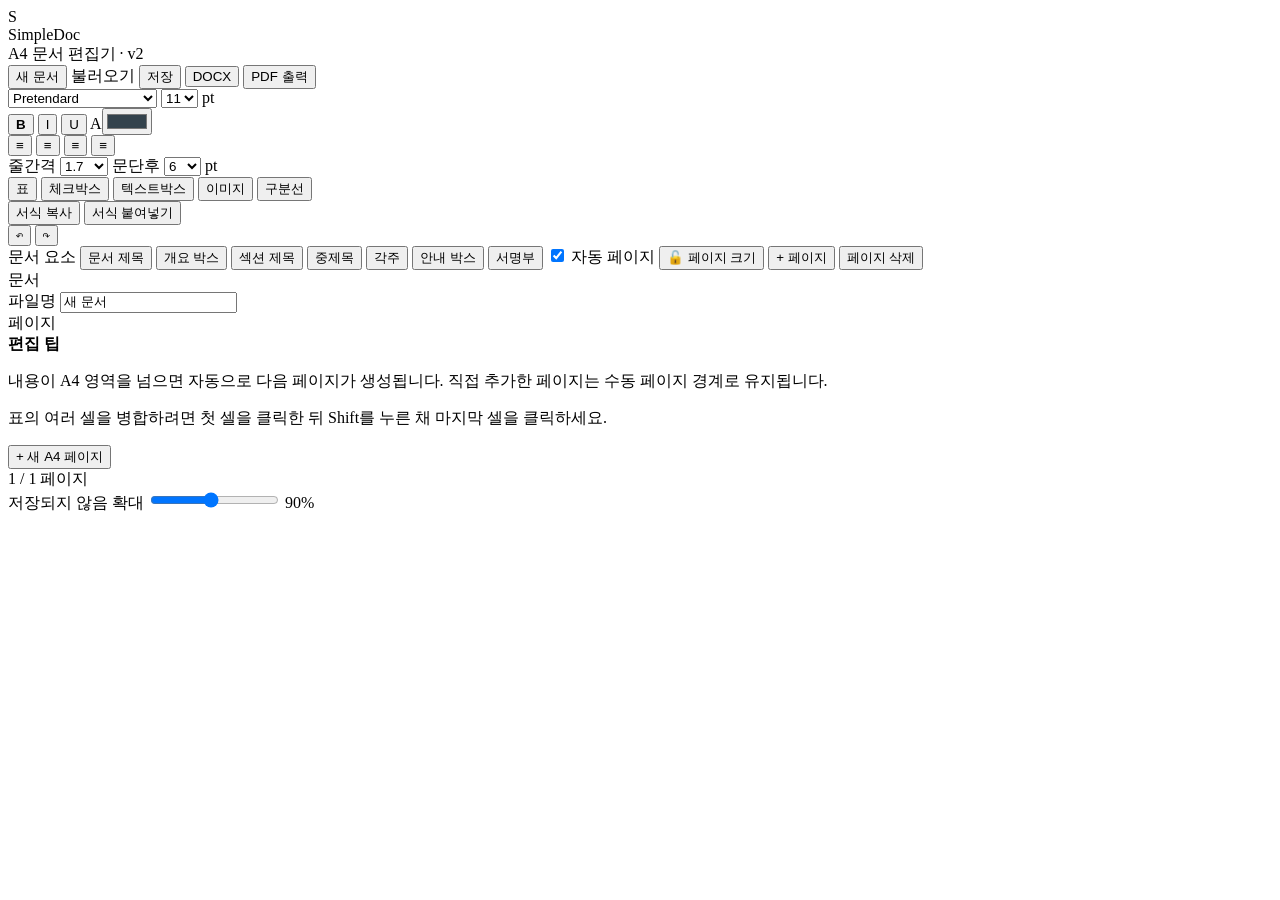
==== index.html @ 2d2e42c6 "Add files via upload" ====
<!DOCTYPE html>
<html lang="ko">
<head>
  <meta charset="UTF-8" />
  <meta name="viewport" content="width=device-width, initial-scale=1.0" />
  <meta name="theme-color" content="#eef4f7" />
  <title>SimpleDoc - A4 문서 편집기</title>
  <link rel="stylesheet" href="./css/editor.css" />
  <link rel="stylesheet" href="./css/document.css" />
  <link rel="stylesheet" href="./css/print.css" media="print" />
</head>
<body>
  <header class="app-header no-print">
    <div class="brand-block">
      <div class="brand-mark">S</div>
      <div>
        <div class="brand-title">SimpleDoc</div>
        <div class="brand-subtitle">A4 문서 편집기 · v2</div>
      </div>
    </div>
    <div class="header-actions">
      <button class="btn ghost" id="newDocBtn" type="button">새 문서</button>
      <label class="btn ghost file-label" for="loadFileInput">불러오기</label>
      <input id="loadFileInput" type="file" accept=".ykdoc,.json,.html,.htm" hidden />
      <button class="btn primary" id="saveBtn" type="button">저장</button>
      <button class="btn docx" id="docxBtn" type="button">DOCX</button>
      <button class="btn strong" id="printBtn" type="button">PDF 출력</button>
    </div>
  </header>

  <div class="toolbar-wrap no-print">
    <div class="toolbar" aria-label="문서 편집 도구">
      <div class="tool-group wide">
        <select id="fontFamily" class="control select" title="글꼴">
          <option value="Pretendard, 'Noto Sans KR', 'Apple SD Gothic Neo', 'Malgun Gothic', sans-serif">Pretendard</option>
          <option value="'Noto Sans KR', 'Apple SD Gothic Neo', 'Malgun Gothic', sans-serif">Noto Sans KR</option>
          <option value="'Apple SD Gothic Neo', 'Malgun Gothic', sans-serif">Apple SD Gothic Neo</option>
          <option value="'Malgun Gothic', sans-serif">맑은 고딕</option>
          <option value="Batang, serif">바탕</option>
          <option value="Gulim, sans-serif">굴림</option>
          <option value="Dotum, sans-serif">돋움</option>
          <option value="Arial, sans-serif">Arial</option>
          <option value="'Times New Roman', serif">Times New Roman</option>
        </select>
        <select id="fontSize" class="control size-select" title="글자 크기">
          <option>9</option><option>10</option><option selected>11</option><option>12</option>
          <option>13</option><option>14</option><option>15</option><option>16</option>
          <option>18</option><option>20</option><option>22</option><option>24</option>
          <option>28</option><option>32</option><option>36</option><option>40</option>
        </select>
        <span class="unit">pt</span>
      </div>

      <div class="tool-divider"></div>

      <div class="tool-group">
        <button class="tool-btn" id="boldBtn" type="button" title="굵게"><strong>B</strong></button>
        <button class="tool-btn italic" id="italicBtn" type="button" title="기울임">I</button>
        <button class="tool-btn underline" id="underlineBtn" type="button" title="밑줄">U</button>
        <label class="color-tool" title="글자색"><span>A</span><input id="textColor" type="color" value="#34434d" /></label>
      </div>

      <div class="tool-divider"></div>

      <div class="tool-group">
        <button class="tool-btn align" data-align="left" type="button" title="왼쪽 정렬">≡</button>
        <button class="tool-btn align center-icon" data-align="center" type="button" title="가운데 정렬">≡</button>
        <button class="tool-btn align right-icon" data-align="right" type="button" title="오른쪽 정렬">≡</button>
        <button class="tool-btn align justify-icon" data-align="justify" type="button" title="양쪽 정렬">≡</button>
      </div>

      <div class="tool-divider"></div>

      <div class="tool-group paragraph-tools">
        <label class="mini-control-label">줄간격
          <select id="lineHeight" class="control mini-select" title="줄간격">
            <option value="1">1.0</option><option value="1.15">1.15</option><option value="1.3">1.3</option>
            <option value="1.5">1.5</option><option value="1.7" selected>1.7</option><option value="1.85">1.85</option><option value="2">2.0</option>
          </select>
        </label>
        <label class="mini-control-label">문단후
          <select id="paragraphSpacing" class="control mini-select" title="문단 뒤 간격">
            <option value="0">0</option><option value="3">3</option><option value="6" selected>6</option>
            <option value="9">9</option><option value="12">12</option><option value="18">18</option><option value="24">24</option>
          </select>
          <span class="unit">pt</span>
        </label>
      </div>

      <div class="tool-divider"></div>

      <div class="tool-group insert-group">
        <button class="btn compact" id="insertTableBtn" type="button">표</button>
        <button class="btn compact" id="insertCheckboxBtn" type="button">체크박스</button>
        <button class="btn compact" id="insertTextboxBtn" type="button">텍스트박스</button>
        <button class="btn compact" id="insertImageBtn" type="button">이미지</button>
        <input id="imageFileInput" type="file" accept="image/*" hidden />
        <button class="btn compact" id="insertDividerBtn" type="button">구분선</button>
      </div>
<div class="tool-group">
    <button
        class="btn compact"
        id="formatCopyBtn"
        type="button"
        title="서식 복사 (Alt+C)"
    >
        서식 복사
    </button>

    <button
        class="btn compact"
        id="formatPasteBtn"
        type="button"
        title="서식 붙여넣기 (Alt+V)"
    >
        서식 붙여넣기
    </button>
</div>

      <div class="tool-divider"></div>

      <div class="tool-group">
        <button class="tool-btn" id="undoBtn" type="button" title="실행 취소">↶</button>
        <button class="tool-btn" id="redoBtn" type="button" title="다시 실행">↷</button>
      </div>
    </div>

    <div class="template-bar">
      <span class="template-label">문서 요소</span>
      <button class="chip" data-block="title" type="button">문서 제목</button>
      <button class="chip" data-block="intro" type="button">개요 박스</button>
      <button class="chip" data-block="section" type="button">섹션 제목</button>
      <button class="chip" data-block="subtitle" type="button">중제목</button>
      <button class="chip" data-block="note" type="button">각주</button>
      <button class="chip" data-block="callout" type="button">안내 박스</button>
      <button class="chip" data-block="signature" type="button">서명부</button>
      <span class="template-spacer"></span>
      <label class="auto-page-toggle"><input id="autoPaginateToggle" type="checkbox" checked> 자동 페이지</label>
<button
    class="chip page-lock-btn"
    id="pageSizeLockBtn"
    type="button"
    aria-pressed="false"
    title="화면의 페이지 크기를 A4로 고정"
>
    🔓 페이지 크기
</button>
      <button class="chip page-action" id="addPageBtn" type="button">+ 페이지</button>
      <button class="chip page-action danger" id="deletePageBtn" type="button">페이지 삭제</button>
    </div>

    <div class="context-bar" id="tableTools" hidden>
      <span class="context-title">표 도구</span>
      <span class="context-info" id="tableSelectionCount">1셀 선택</span>
      <button class="chip" id="rowAboveBtn" type="button">행 위 추가</button>
      <button class="chip" id="rowBelowBtn" type="button">행 아래 추가</button>
      <button class="chip danger-soft" id="deleteRowBtn" type="button">행 삭제</button>
      <span class="context-sep"></span>
      <button class="chip" id="colLeftBtn" type="button">열 왼쪽 추가</button>
      <button class="chip" id="colRightBtn" type="button">열 오른쪽 추가</button>
      <button class="chip danger-soft" id="deleteColBtn" type="button">열 삭제</button>
      <span class="context-sep"></span>
      <button class="chip emphasis" id="mergeCellsBtn" type="button">셀 병합</button>
      <button class="chip" id="splitCellBtn" type="button">셀 나누기</button>
      <span class="context-hint">여러 셀: 첫 셀 클릭 후 Shift+클릭</span>
    </div>

    <div class="context-bar" id="imageTools" hidden>
      <span class="context-title">이미지 도구</span>
      <label class="mini-control-label">너비
        <select id="imageWidth" class="control mini-select">
          <option value="25">25%</option><option value="50">50%</option><option value="75" selected>75%</option><option value="100">100%</option>
        </select>
      </label>
      <button class="chip danger-soft" id="deleteImageBtn" type="button">이미지 삭제</button>
    </div>
  </div>

  <main class="workspace">
    <aside class="side-panel no-print">
      <div class="panel-title">문서</div>
      <label class="field-label" for="docTitle">파일명</label>
      <input id="docTitle" class="side-input" value="새 문서" />

      <div class="panel-divider"></div>
      <div class="panel-title small">페이지</div>
      <div id="pageList" class="page-list"></div>

      <div class="panel-divider"></div>
      <div class="panel-help">
        <strong>편집 팁</strong>
        <p>내용이 A4 영역을 넘으면 자동으로 다음 페이지가 생성됩니다. 직접 추가한 페이지는 수동 페이지 경계로 유지됩니다.</p>
        <p>표의 여러 셀을 병합하려면 첫 셀을 클릭한 뒤 Shift를 누른 채 마지막 셀을 클릭하세요.</p>
      </div>
    </aside>

    <section class="canvas-area" id="canvasArea">
      <div id="documentRoot" class="document-root"></div>
      <button class="floating-add-page no-print" id="floatingAddPage" type="button">+ 새 A4 페이지</button>
    </section>
  </main>

  <footer class="statusbar no-print">
    <div><span id="pageStatus">1 / 1 페이지</span></div>
    <div class="status-actions">
      <span id="saveStatus">저장되지 않음</span>
      <label class="zoom-label">확대
        <input id="zoomRange" type="range" min="55" max="130" step="5" value="90" />
        <span id="zoomValue">90%</span>
      </label>
    </div>
  </footer>

  <dialog id="tableDialog" class="dialog">
    <form method="dialog" id="tableForm">
      <div class="dialog-title">표 삽입</div>
      <div class="dialog-grid">
        <label>행 수<input id="tableRows" type="number" min="1" max="30" value="4" /></label>
        <label>열 수<input id="tableCols" type="number" min="1" max="12" value="3" /></label>
      </div>
      <label class="dialog-check"><input id="headerRow" type="checkbox" checked /> 첫 행을 제목행으로 사용</label>
      <div class="dialog-actions">
        <button class="btn ghost" value="cancel" type="button" id="cancelTableBtn">취소</button>
        <button class="btn primary" value="default" type="submit">삽입</button>
      </div>
    </form>
  </dialog>

  <script src="./js/editor.js"></script>
  <script src="./js/selection.js"></script>
  <script src="./js/format.js"></script>
  <script src="./js/table.js"></script>
  <script src="./js/textbox.js"></script>
  <script src="./js/image.js"></script>
  <script src="./js/pagination.js"></script>
  <script src="./js/storage.js"></script>
  <script src="./js/docx-export.js"></script>
  <script src="./js/print.js"></script>
  <script src="./js/app.js"></script>
</body>
</html>
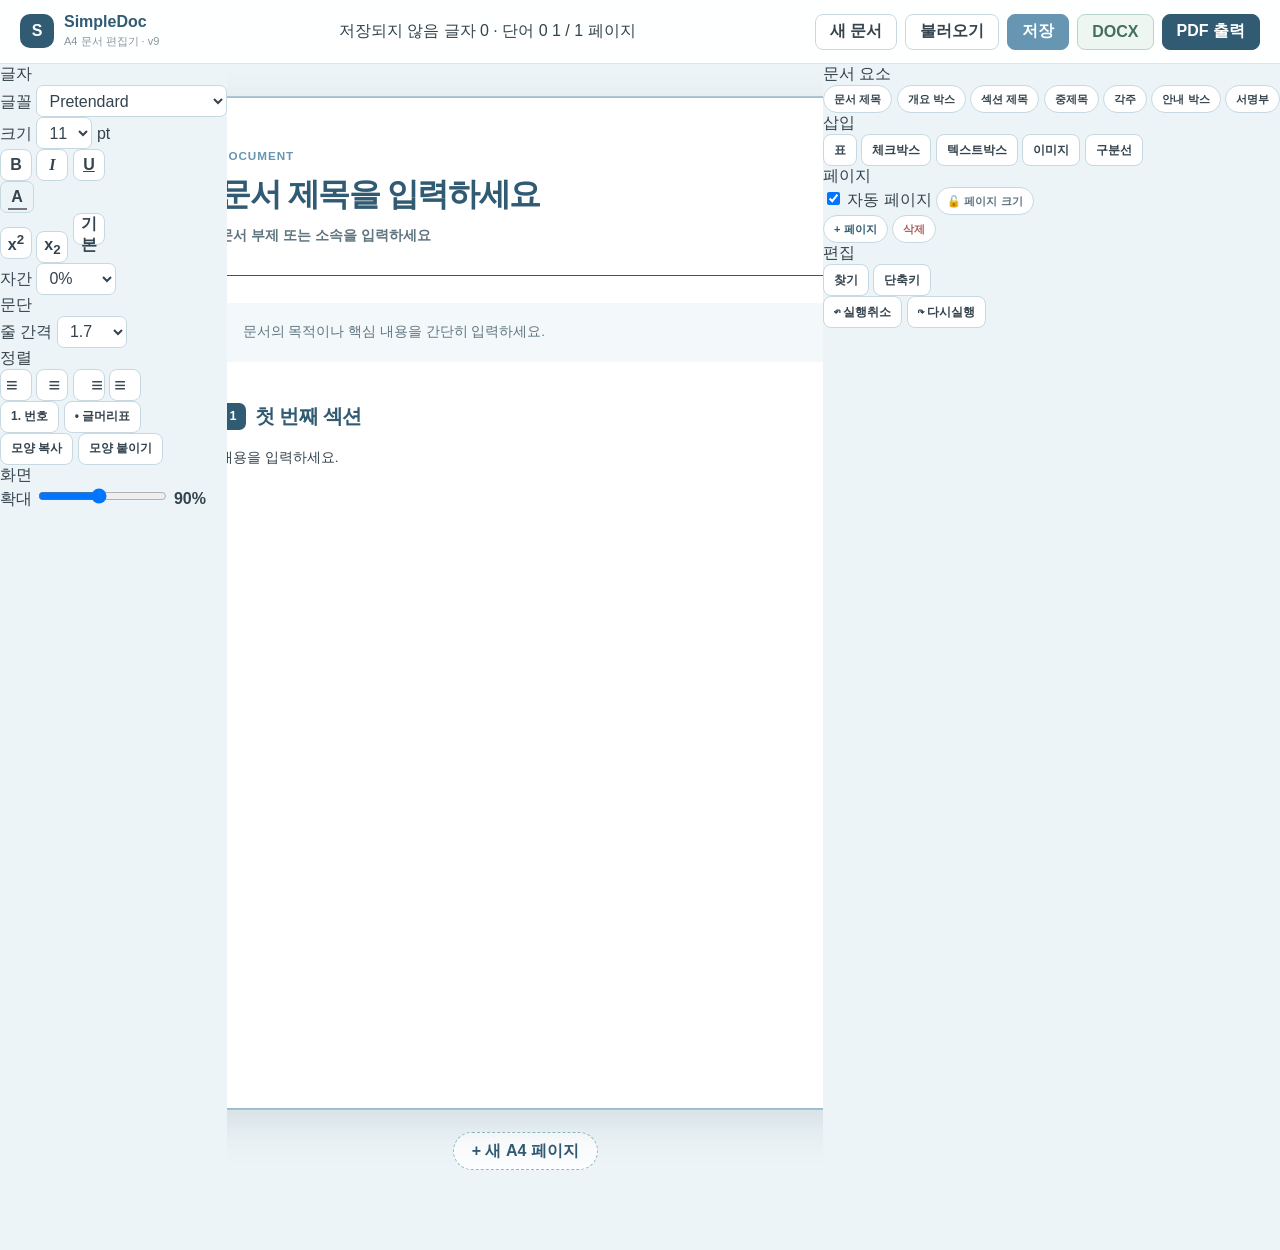
==== commit d816a28c: "Add files via upload" ====
--- a/index.html
+++ b/index.html
@@ -9,226 +9,953 @@
   <link rel="stylesheet" href="./css/document.css" />
   <link rel="stylesheet" href="./css/print.css" media="print" />
 </head>
+
 <body>
+
+  <!-- =====================================================
+       TOP HEADER
+       파일 작업만 상단에 유지
+  ====================================================== -->
   <header class="app-header no-print">
+
     <div class="brand-block">
       <div class="brand-mark">S</div>
+
       <div>
         <div class="brand-title">SimpleDoc</div>
-        <div class="brand-subtitle">A4 문서 편집기 · v2</div>
+        <div class="brand-subtitle">A4 문서 편집기 · v9</div>
       </div>
     </div>
+
+
+    <div class="header-status">
+      <span id="saveStatus">저장되지 않음</span>
+      <span id="docStats">글자 0 · 단어 0</span>
+      <span class="header-page-status" id="pageStatus">1 / 1 페이지</span>
+    </div>
+
+
     <div class="header-actions">
-      <button class="btn ghost" id="newDocBtn" type="button">새 문서</button>
-      <label class="btn ghost file-label" for="loadFileInput">불러오기</label>
-      <input id="loadFileInput" type="file" accept=".ykdoc,.json,.html,.htm" hidden />
-      <button class="btn primary" id="saveBtn" type="button">저장</button>
-      <button class="btn docx" id="docxBtn" type="button">DOCX</button>
-      <button class="btn strong" id="printBtn" type="button">PDF 출력</button>
+
+      <button
+        class="btn ghost"
+        id="newDocBtn"
+        type="button"
+      >
+        새 문서
+      </button>
+
+
+      <label
+        class="btn ghost file-label"
+        for="loadFileInput"
+      >
+        불러오기
+      </label>
+
+
+      <input
+        id="loadFileInput"
+        type="file"
+        accept=".ykdoc,.json,.html,.htm"
+        hidden
+      />
+
+
+      <button
+        class="btn primary"
+        id="saveBtn"
+        type="button"
+      >
+        저장
+      </button>
+
+
+      <button
+        class="btn docx"
+        id="docxBtn"
+        type="button"
+      >
+        DOCX
+      </button>
+
+
+      <button
+        class="btn strong"
+        id="printBtn"
+        type="button"
+      >
+        PDF 출력
+      </button>
+
     </div>
+
   </header>
 
-  <div class="toolbar-wrap no-print">
-    <div class="toolbar" aria-label="문서 편집 도구">
-      <div class="tool-group wide">
-        <select id="fontFamily" class="control select" title="글꼴">
-          <option value="Pretendard, 'Noto Sans KR', 'Apple SD Gothic Neo', 'Malgun Gothic', sans-serif">Pretendard</option>
-          <option value="'Noto Sans KR', 'Apple SD Gothic Neo', 'Malgun Gothic', sans-serif">Noto Sans KR</option>
-          <option value="'Apple SD Gothic Neo', 'Malgun Gothic', sans-serif">Apple SD Gothic Neo</option>
-          <option value="'Malgun Gothic', sans-serif">맑은 고딕</option>
-          <option value="Batang, serif">바탕</option>
-          <option value="Gulim, sans-serif">굴림</option>
-          <option value="Dotum, sans-serif">돋움</option>
-          <option value="Arial, sans-serif">Arial</option>
-          <option value="'Times New Roman', serif">Times New Roman</option>
-        </select>
-        <select id="fontSize" class="control size-select" title="글자 크기">
-          <option>9</option><option>10</option><option selected>11</option><option>12</option>
-          <option>13</option><option>14</option><option>15</option><option>16</option>
-          <option>18</option><option>20</option><option>22</option><option>24</option>
-          <option>28</option><option>32</option><option>36</option><option>40</option>
-        </select>
-        <span class="unit">pt</span>
-      </div>
-
-      <div class="tool-divider"></div>
-
-      <div class="tool-group">
-        <button class="tool-btn" id="boldBtn" type="button" title="굵게"><strong>B</strong></button>
-        <button class="tool-btn italic" id="italicBtn" type="button" title="기울임">I</button>
-        <button class="tool-btn underline" id="underlineBtn" type="button" title="밑줄">U</button>
-        <label class="color-tool" title="글자색"><span>A</span><input id="textColor" type="color" value="#34434d" /></label>
-      </div>
-
-      <div class="tool-divider"></div>
-
-      <div class="tool-group">
-        <button class="tool-btn align" data-align="left" type="button" title="왼쪽 정렬">≡</button>
-        <button class="tool-btn align center-icon" data-align="center" type="button" title="가운데 정렬">≡</button>
-        <button class="tool-btn align right-icon" data-align="right" type="button" title="오른쪽 정렬">≡</button>
-        <button class="tool-btn align justify-icon" data-align="justify" type="button" title="양쪽 정렬">≡</button>
-      </div>
-
-      <div class="tool-divider"></div>
-
-      <div class="tool-group paragraph-tools">
-        <label class="mini-control-label">줄간격
-          <select id="lineHeight" class="control mini-select" title="줄간격">
-            <option value="1">1.0</option><option value="1.15">1.15</option><option value="1.3">1.3</option>
-            <option value="1.5">1.5</option><option value="1.7" selected>1.7</option><option value="1.85">1.85</option><option value="2">2.0</option>
+
+  <!-- 파일명 UI는 제거하되 기존 저장 로직 호환을 위해 숨김 -->
+  <input
+    id="docTitle"
+    type="hidden"
+    value="새 문서"
+  />
+
+
+  <!-- =====================================================
+       WORKSPACE
+  ====================================================== -->
+  <main class="workspace">
+
+    <!-- ===================================================
+         LEFT DASHBOARD
+         문자 / 문단 관련 도구
+    ==================================================== -->
+    <aside class="dashboard dashboard-left no-print">
+
+      <section class="dashboard-section">
+
+        <div class="dashboard-heading">
+          글자
+        </div>
+
+
+        <label class="dashboard-field">
+          <span>글꼴</span>
+
+          <select
+            id="fontFamily"
+            class="control dashboard-select selection-preserving"
+            title="글꼴"
+          >
+            <option value="Pretendard, 'Noto Sans KR', 'Apple SD Gothic Neo', 'Malgun Gothic', sans-serif">Pretendard</option>
+            <option value="'Noto Sans KR', 'Apple SD Gothic Neo', 'Malgun Gothic', sans-serif">Noto Sans KR</option>
+            <option value="'Apple SD Gothic Neo', 'Malgun Gothic', sans-serif">Apple SD Gothic Neo</option>
+            <option value="'Malgun Gothic', sans-serif">맑은 고딕</option>
+            <option value="Batang, serif">바탕</option>
+            <option value="Gulim, sans-serif">굴림</option>
+            <option value="Dotum, sans-serif">돋움</option>
+            <option value="Arial, sans-serif">Arial</option>
+            <option value="'Times New Roman', serif">Times New Roman</option>
           </select>
         </label>
-        <label class="mini-control-label">문단후
-          <select id="paragraphSpacing" class="control mini-select" title="문단 뒤 간격">
-            <option value="0">0</option><option value="3">3</option><option value="6" selected>6</option>
-            <option value="9">9</option><option value="12">12</option><option value="18">18</option><option value="24">24</option>
+
+
+        <div class="dashboard-row">
+
+          <label class="dashboard-field grow">
+            <span>크기</span>
+
+            <select
+              id="fontSize"
+              class="control selection-preserving"
+              title="글자 크기"
+            >
+              <option>9</option>
+              <option>10</option>
+              <option selected>11</option>
+              <option>12</option>
+              <option>13</option>
+              <option>14</option>
+              <option>15</option>
+              <option>16</option>
+              <option>18</option>
+              <option>20</option>
+              <option>22</option>
+              <option>24</option>
+              <option>28</option>
+              <option>32</option>
+              <option>36</option>
+              <option>40</option>
+            </select>
+          </label>
+
+
+          <span class="field-unit">pt</span>
+
+        </div>
+
+
+        <div class="dashboard-tool-grid">
+
+          <button
+            class="tool-btn selection-preserving"
+            id="boldBtn"
+            type="button"
+            title="굵게"
+          >
+            <strong>B</strong>
+          </button>
+
+
+          <button
+            class="tool-btn italic selection-preserving"
+            id="italicBtn"
+            type="button"
+            title="기울임"
+          >
+            I
+          </button>
+
+
+          <button
+            class="tool-btn underline selection-preserving"
+            id="underlineBtn"
+            type="button"
+            title="밑줄"
+          >
+            U
+          </button>
+
+
+          <label
+            class="color-tool selection-preserving"
+            title="글자색"
+          >
+            <span>A</span>
+
+            <input
+              id="textColor"
+              type="color"
+              value="#34434d"
+            />
+          </label>
+
+        </div>
+
+
+        <div class="dashboard-tool-grid dashboard-tool-grid-three">
+
+          <button class="tool-btn text-icon selection-preserving" id="superscriptBtn" type="button" title="위 첨자 (Alt+Shift+P)">x<sup>2</sup></button>
+
+          <button class="tool-btn text-icon selection-preserving" id="subscriptBtn" type="button" title="아래 첨자 (Alt+Shift+S)">x<sub>2</sub></button>
+
+          <button class="tool-btn text-icon selection-preserving" id="clearFormatBtn" type="button" title="보통 모양 (Alt+Shift+C)">기본</button>
+
+        </div>
+
+
+        <label class="dashboard-field">
+          <span>자간</span>
+
+          <select
+            id="quickCharSpacing"
+            class="control selection-preserving"
+            title="자간"
+          >
+            <option value="-20">-20%</option>
+            <option value="-15">-15%</option>
+            <option value="-10">-10%</option>
+            <option value="-5">-5%</option>
+            <option value="0" selected>0%</option>
+            <option value="5">+5%</option>
+            <option value="10">+10%</option>
+            <option value="15">+15%</option>
+            <option value="20">+20%</option>
+            <option value="30">+30%</option>
+            <option value="40">+40%</option>
+            <option value="50">+50%</option>
           </select>
-          <span class="unit">pt</span>
         </label>
+
+      </section>
+
+
+      <section class="dashboard-section">
+
+        <div class="dashboard-heading">
+          문단
+        </div>
+
+
+        <label class="dashboard-field">
+          <span>줄 간격</span>
+
+          <select
+            id="lineHeight"
+            class="control selection-preserving"
+            title="줄 간격"
+          >
+            <option value="0.2">0.2</option>
+            <option value="0.5">0.5</option>
+            <option value="0.7">0.7</option>
+            <option value="1">1.0</option>
+            <option value="1.15">1.15</option>
+            <option value="1.3">1.3</option>
+            <option value="1.5">1.5</option>
+            <option value="1.7" selected>1.7</option>
+            <option value="1.85">1.85</option>
+            <option value="2">2.0</option>
+            <option value="2.5">2.5</option>
+            <option value="3">3.0</option>
+          </select>
+        </label>
+
+
+        <div class="dashboard-label">
+          정렬
+        </div>
+
+
+        <div class="dashboard-tool-grid">
+
+          <button
+            class="tool-btn align selection-preserving"
+            data-align="left"
+            type="button"
+            title="왼쪽 정렬"
+          >
+            ≡
+          </button>
+
+
+          <button
+            class="tool-btn align center-icon selection-preserving"
+            data-align="center"
+            type="button"
+            title="가운데 정렬"
+          >
+            ≡
+          </button>
+
+
+          <button
+            class="tool-btn align right-icon selection-preserving"
+            data-align="right"
+            type="button"
+            title="오른쪽 정렬"
+          >
+            ≡
+          </button>
+
+
+          <button
+            class="tool-btn align justify-icon selection-preserving"
+            data-align="justify"
+            type="button"
+            title="양쪽 정렬"
+          >
+            ≡
+          </button>
+
+        </div>
+
+
+        <div class="dashboard-button-stack two-column dashboard-list-tools">
+
+          <button class="btn compact selection-preserving" id="numberBtn" type="button" title="번호 매기기 (Ctrl+Shift+Insert)">1. 번호</button>
+
+          <button class="btn compact selection-preserving" id="bulletBtn" type="button" title="글머리표 (Ctrl+Shift+Delete)">• 글머리표</button>
+
+        </div>
+
+
+        <div class="dashboard-button-stack">
+
+          <button
+            class="btn compact selection-preserving"
+            id="formatCopyBtn"
+            type="button"
+            title="모양 복사 (Alt+C)"
+          >
+            모양 복사
+          </button>
+
+
+          <button
+            class="btn compact selection-preserving"
+            id="formatPasteBtn"
+            type="button"
+            title="모양 붙이기 (Alt+C)"
+          >
+            모양 붙이기
+          </button>
+
+        </div>
+
+      </section>
+
+
+      <section class="dashboard-section">
+
+        <div class="dashboard-heading">
+          화면
+        </div>
+
+
+        <label class="dashboard-field">
+          <span>확대</span>
+
+          <input
+            id="zoomRange"
+            type="range"
+            min="55"
+            max="130"
+            step="5"
+            value="90"
+          />
+
+          <strong id="zoomValue">90%</strong>
+        </label>
+
+      </section>
+
+    </aside>
+
+
+    <!-- ===================================================
+         CANVAS
+    ==================================================== -->
+    <section
+      class="canvas-area"
+      id="canvasArea"
+    >
+
+      <div
+        id="documentRoot"
+        class="document-root"
+      ></div>
+
+
+      <button
+        class="floating-add-page no-print"
+        id="floatingAddPage"
+        type="button"
+      >
+        + 새 A4 페이지
+      </button>
+
+    </section>
+
+
+    <!-- ===================================================
+         RIGHT DASHBOARD
+         삽입 / 페이지 / 문서 요소
+    ==================================================== -->
+    <aside class="dashboard dashboard-right no-print">
+
+      <section class="dashboard-section">
+
+        <div class="dashboard-heading">
+          문서 요소
+        </div>
+
+
+        <div class="dashboard-chip-grid">
+
+          <button
+            class="chip selection-preserving"
+            data-block="title"
+            type="button"
+          >
+            문서 제목
+          </button>
+
+
+          <button
+            class="chip selection-preserving"
+            data-block="intro"
+            type="button"
+          >
+            개요 박스
+          </button>
+
+
+          <button
+            class="chip selection-preserving"
+            data-block="section"
+            type="button"
+          >
+            섹션 제목
+          </button>
+
+
+          <button
+            class="chip selection-preserving"
+            data-block="subtitle"
+            type="button"
+          >
+            중제목
+          </button>
+
+
+          <button
+            class="chip selection-preserving"
+            data-block="note"
+            type="button"
+          >
+            각주
+          </button>
+
+
+          <button
+            class="chip selection-preserving"
+            data-block="callout"
+            type="button"
+          >
+            안내 박스
+          </button>
+
+
+          <button
+            class="chip selection-preserving"
+            data-block="signature"
+            type="button"
+          >
+            서명부
+          </button>
+
+        </div>
+
+      </section>
+
+
+      <section class="dashboard-section">
+
+        <div class="dashboard-heading">
+          삽입
+        </div>
+
+
+        <div class="dashboard-chip-grid">
+
+          <button
+            class="btn compact selection-preserving"
+            id="insertTableBtn"
+            type="button"
+          >
+            표
+          </button>
+
+
+          <button
+            class="btn compact selection-preserving"
+            id="insertCheckboxBtn"
+            type="button"
+          >
+            체크박스
+          </button>
+
+
+          <button
+            class="btn compact selection-preserving"
+            id="insertTextboxBtn"
+            type="button"
+          >
+            텍스트박스
+          </button>
+
+
+          <button
+            class="btn compact selection-preserving"
+            id="insertImageBtn"
+            type="button"
+          >
+            이미지
+          </button>
+
+
+          <input
+            id="imageFileInput"
+            type="file"
+            accept="image/*"
+            hidden
+          />
+
+
+          <button
+            class="btn compact selection-preserving"
+            id="insertDividerBtn"
+            type="button"
+          >
+            구분선
+          </button>
+
+        </div>
+
+      </section>
+
+
+      <section class="dashboard-section">
+
+        <div class="dashboard-heading">
+          페이지
+        </div>
+
+
+        <label class="dashboard-toggle">
+
+          <input
+            id="autoPaginateToggle"
+            type="checkbox"
+            checked
+          />
+
+          <span>자동 페이지</span>
+
+        </label>
+
+
+        <button
+          class="chip page-lock-btn"
+          id="pageSizeLockBtn"
+          type="button"
+          aria-pressed="false"
+          title="화면의 페이지 크기를 A4로 고정"
+        >
+          🔓 페이지 크기
+        </button>
+
+
+        <div class="dashboard-button-stack two-column">
+
+          <button
+            class="chip page-action"
+            id="addPageBtn"
+            type="button"
+          >
+            + 페이지
+          </button>
+
+
+          <button
+            class="chip page-action danger"
+            id="deletePageBtn"
+            type="button"
+          >
+            삭제
+          </button>
+
+        </div>
+
+      </section>
+
+
+      <section class="dashboard-section">
+
+        <div class="dashboard-heading">
+          편집
+        </div>
+
+
+        <div class="dashboard-button-stack two-column edit-utility-row">
+
+          <button class="btn compact selection-preserving" id="findBtn" type="button" title="찾기 (Ctrl+F / F2)">찾기</button>
+
+          <button class="btn compact" id="shortcutHelpBtn" type="button" title="한/글 호환 단축키">단축키</button>
+
+        </div>
+
+
+        <div class="dashboard-button-stack two-column">
+
+          <button
+            class="btn compact"
+            id="undoBtn"
+            type="button"
+            title="실행 취소"
+          >
+            ↶ 실행취소
+          </button>
+
+
+          <button
+            class="btn compact"
+            id="redoBtn"
+            type="button"
+            title="다시 실행"
+          >
+            ↷ 다시실행
+          </button>
+
+        </div>
+
+      </section>
+
+
+
+      <!-- =================================================
+           OBJECT TOOLS
+      ================================================== -->
+      <section
+        class="dashboard-section context-panel"
+        id="objectTools"
+        hidden
+      >
+
+        <div class="dashboard-heading">
+          개체 선택
+          <small id="objectTypeLabel">개체</small>
+        </div>
+
+        <div class="object-help">
+          개체는 본문에서 한 글자처럼 동작합니다. 개체 바로 앞에서 Delete,
+          바로 뒤에서 Backspace를 누르면 즉시 삭제됩니다. 외곽의 ⋮⋮ 핸들은
+          개체를 직접 선택해 이동·삭제할 때 사용합니다.
+        </div>
+
+        <button
+          class="chip danger-soft"
+          id="deleteObjectBtn"
+          type="button"
+        >
+          선택한 개체 삭제
+        </button>
+
+      </section>
+
+      <!-- =================================================
+           TABLE TOOLS
+      ================================================== -->
+      <section
+        class="dashboard-section context-panel"
+        id="tableTools"
+        hidden
+      >
+
+        <div class="dashboard-heading">
+          표 도구
+          <small id="tableSelectionCount">1셀 선택</small>
+        </div>
+
+        <label class="dashboard-field table-size-field">
+          <span>표 너비</span>
+          <div class="table-width-control">
+            <input
+              id="tableWidthRange"
+              type="range"
+              min="25"
+              max="100"
+              step="1"
+              value="100"
+            />
+            <strong id="tableWidthValue">100%</strong>
+          </div>
+        </label>
+
+        <div class="dashboard-button-stack two-column table-size-buttons">
+          <button class="chip" id="tableFitContentBtn" type="button">내용 맞춤</button>
+          <button class="chip" id="tableFullWidthBtn" type="button">쪽 너비</button>
+        </div>
+
+        <div class="dashboard-chip-grid">
+
+          <button
+            class="chip"
+            id="rowAboveBtn"
+            type="button"
+          >
+            행 위 추가
+          </button>
+
+
+          <button
+            class="chip"
+            id="rowBelowBtn"
+            type="button"
+          >
+            행 아래 추가
+          </button>
+
+
+          <button
+            class="chip danger-soft"
+            id="deleteRowBtn"
+            type="button"
+          >
+            행 삭제
+          </button>
+
+
+          <button
+            class="chip"
+            id="colLeftBtn"
+            type="button"
+          >
+            열 왼쪽 추가
+          </button>
+
+
+          <button
+            class="chip"
+            id="colRightBtn"
+            type="button"
+          >
+            열 오른쪽 추가
+          </button>
+
+
+          <button
+            class="chip danger-soft"
+            id="deleteColBtn"
+            type="button"
+          >
+            열 삭제
+          </button>
+
+
+          <button
+            class="chip emphasis"
+            id="mergeCellsBtn"
+            type="button"
+          >
+            셀 병합
+          </button>
+
+
+          <button
+            class="chip"
+            id="splitCellBtn"
+            type="button"
+          >
+            셀 나누기
+          </button>
+
+        </div>
+
+      </section>
+
+
+      <!-- =================================================
+           IMAGE TOOLS
+      ================================================== -->
+      <section
+        class="dashboard-section context-panel"
+        id="imageTools"
+        hidden
+      >
+
+        <div class="dashboard-heading">
+          이미지 도구
+        </div>
+
+
+        <label class="dashboard-field">
+
+          <span>너비</span>
+
+          <select
+            id="imageWidth"
+            class="control"
+          >
+            <option value="25">25%</option>
+            <option value="50">50%</option>
+            <option value="75" selected>75%</option>
+            <option value="100">100%</option>
+          </select>
+
+        </label>
+
+
+        <button
+          class="chip danger-soft"
+          id="deleteImageBtn"
+          type="button"
+        >
+          이미지 삭제
+        </button>
+
+      </section>
+
+    </aside>
+
+  </main>
+
+
+  <!-- =====================================================
+       TABLE DIALOG
+  ====================================================== -->
+  <dialog
+    id="tableDialog"
+    class="dialog"
+  >
+
+    <form
+      method="dialog"
+      id="tableForm"
+    >
+
+      <div class="dialog-title">
+        표 삽입
       </div>
 
-      <div class="tool-divider"></div>
-
-      <div class="tool-group insert-group">
-        <button class="btn compact" id="insertTableBtn" type="button">표</button>
-        <button class="btn compact" id="insertCheckboxBtn" type="button">체크박스</button>
-        <button class="btn compact" id="insertTextboxBtn" type="button">텍스트박스</button>
-        <button class="btn compact" id="insertImageBtn" type="button">이미지</button>
-        <input id="imageFileInput" type="file" accept="image/*" hidden />
-        <button class="btn compact" id="insertDividerBtn" type="button">구분선</button>
+
+      <div class="dialog-grid">
+
+        <label>
+          행 수
+
+          <input
+            id="tableRows"
+            type="number"
+            min="1"
+            max="30"
+            value="4"
+          />
+        </label>
+
+
+        <label>
+          열 수
+
+          <input
+            id="tableCols"
+            type="number"
+            min="1"
+            max="12"
+            value="3"
+          />
+        </label>
+
       </div>
-<div class="tool-group">
-    <button
-        class="btn compact"
-        id="formatCopyBtn"
-        type="button"
-        title="서식 복사 (Alt+C)"
-    >
-        서식 복사
-    </button>
-
-    <button
-        class="btn compact"
-        id="formatPasteBtn"
-        type="button"
-        title="서식 붙여넣기 (Alt+V)"
-    >
-        서식 붙여넣기
-    </button>
-</div>
-
-      <div class="tool-divider"></div>
-
-      <div class="tool-group">
-        <button class="tool-btn" id="undoBtn" type="button" title="실행 취소">↶</button>
-        <button class="tool-btn" id="redoBtn" type="button" title="다시 실행">↷</button>
+
+
+      <label class="dialog-check">
+
+        <input
+          id="headerRow"
+          type="checkbox"
+          checked
+        />
+
+        첫 행을 제목행으로 사용
+
+      </label>
+
+
+      <div class="dialog-actions">
+
+        <button
+          class="btn ghost"
+          value="cancel"
+          type="button"
+          id="cancelTableBtn"
+        >
+          취소
+        </button>
+
+
+        <button
+          class="btn primary"
+          value="default"
+          type="submit"
+        >
+          삽입
+        </button>
+
       </div>
-    </div>
-
-    <div class="template-bar">
-      <span class="template-label">문서 요소</span>
-      <button class="chip" data-block="title" type="button">문서 제목</button>
-      <button class="chip" data-block="intro" type="button">개요 박스</button>
-      <button class="chip" data-block="section" type="button">섹션 제목</button>
-      <button class="chip" data-block="subtitle" type="button">중제목</button>
-      <button class="chip" data-block="note" type="button">각주</button>
-      <button class="chip" data-block="callout" type="button">안내 박스</button>
-      <button class="chip" data-block="signature" type="button">서명부</button>
-      <span class="template-spacer"></span>
-      <label class="auto-page-toggle"><input id="autoPaginateToggle" type="checkbox" checked> 자동 페이지</label>
-<button
-    class="chip page-lock-btn"
-    id="pageSizeLockBtn"
-    type="button"
-    aria-pressed="false"
-    title="화면의 페이지 크기를 A4로 고정"
->
-    🔓 페이지 크기
-</button>
-      <button class="chip page-action" id="addPageBtn" type="button">+ 페이지</button>
-      <button class="chip page-action danger" id="deletePageBtn" type="button">페이지 삭제</button>
-    </div>
-
-    <div class="context-bar" id="tableTools" hidden>
-      <span class="context-title">표 도구</span>
-      <span class="context-info" id="tableSelectionCount">1셀 선택</span>
-      <button class="chip" id="rowAboveBtn" type="button">행 위 추가</button>
-      <button class="chip" id="rowBelowBtn" type="button">행 아래 추가</button>
-      <button class="chip danger-soft" id="deleteRowBtn" type="button">행 삭제</button>
-      <span class="context-sep"></span>
-      <button class="chip" id="colLeftBtn" type="button">열 왼쪽 추가</button>
-      <button class="chip" id="colRightBtn" type="button">열 오른쪽 추가</button>
-      <button class="chip danger-soft" id="deleteColBtn" type="button">열 삭제</button>
-      <span class="context-sep"></span>
-      <button class="chip emphasis" id="mergeCellsBtn" type="button">셀 병합</button>
-      <button class="chip" id="splitCellBtn" type="button">셀 나누기</button>
-      <span class="context-hint">여러 셀: 첫 셀 클릭 후 Shift+클릭</span>
-    </div>
-
-    <div class="context-bar" id="imageTools" hidden>
-      <span class="context-title">이미지 도구</span>
-      <label class="mini-control-label">너비
-        <select id="imageWidth" class="control mini-select">
-          <option value="25">25%</option><option value="50">50%</option><option value="75" selected>75%</option><option value="100">100%</option>
-        </select>
-      </label>
-      <button class="chip danger-soft" id="deleteImageBtn" type="button">이미지 삭제</button>
-    </div>
-  </div>
-
-  <main class="workspace">
-    <aside class="side-panel no-print">
-      <div class="panel-title">문서</div>
-      <label class="field-label" for="docTitle">파일명</label>
-      <input id="docTitle" class="side-input" value="새 문서" />
-
-      <div class="panel-divider"></div>
-      <div class="panel-title small">페이지</div>
-      <div id="pageList" class="page-list"></div>
-
-      <div class="panel-divider"></div>
-      <div class="panel-help">
-        <strong>편집 팁</strong>
-        <p>내용이 A4 영역을 넘으면 자동으로 다음 페이지가 생성됩니다. 직접 추가한 페이지는 수동 페이지 경계로 유지됩니다.</p>
-        <p>표의 여러 셀을 병합하려면 첫 셀을 클릭한 뒤 Shift를 누른 채 마지막 셀을 클릭하세요.</p>
-      </div>
-    </aside>
-
-    <section class="canvas-area" id="canvasArea">
-      <div id="documentRoot" class="document-root"></div>
-      <button class="floating-add-page no-print" id="floatingAddPage" type="button">+ 새 A4 페이지</button>
-    </section>
-  </main>
-
-  <footer class="statusbar no-print">
-    <div><span id="pageStatus">1 / 1 페이지</span></div>
-    <div class="status-actions">
-      <span id="saveStatus">저장되지 않음</span>
-      <label class="zoom-label">확대
-        <input id="zoomRange" type="range" min="55" max="130" step="5" value="90" />
-        <span id="zoomValue">90%</span>
-      </label>
-    </div>
-  </footer>
-
-  <dialog id="tableDialog" class="dialog">
-    <form method="dialog" id="tableForm">
-      <div class="dialog-title">표 삽입</div>
-      <div class="dialog-grid">
-        <label>행 수<input id="tableRows" type="number" min="1" max="30" value="4" /></label>
-        <label>열 수<input id="tableCols" type="number" min="1" max="12" value="3" /></label>
-      </div>
-      <label class="dialog-check"><input id="headerRow" type="checkbox" checked /> 첫 행을 제목행으로 사용</label>
-      <div class="dialog-actions">
-        <button class="btn ghost" value="cancel" type="button" id="cancelTableBtn">취소</button>
-        <button class="btn primary" value="default" type="submit">삽입</button>
-      </div>
+
     </form>
+
   </dialog>
 
+
+  <!-- =====================================================
+       SCRIPTS
+  ====================================================== -->
   <script src="./js/editor.js"></script>
   <script src="./js/selection.js"></script>
   <script src="./js/format.js"></script>
+  <script src="./js/object-manager.js"></script>
   <script src="./js/table.js"></script>
   <script src="./js/textbox.js"></script>
   <script src="./js/image.js"></script>
@@ -236,6 +963,9 @@
   <script src="./js/storage.js"></script>
   <script src="./js/docx-export.js"></script>
   <script src="./js/print.js"></script>
+  <script src="./js/word-tools.js"></script>
+  <script src="./js/hwp-shortcuts.js"></script>
   <script src="./js/app.js"></script>
+
 </body>
 </html>
--- a/css/editor.css
+++ b/css/editor.css
@@ -0,0 +1,216 @@
+:root {
+  --blue-deep: #315A73;
+  --blue-dark: #426D86;
+  --blue-main: #6696B1;
+  --blue-mid: #91B7CA;
+  --blue-soft: #DDECF3;
+  --blue-pale: #F3F8FB;
+  --ink: #34434D;
+  --ink-strong: #273943;
+  --text-sub: #607580;
+  --text-muted: #87969E;
+  --border: #D9E6EC;
+  --border-strong: #C6D9E2;
+  --page-bg: #EDF4F7;
+  --white: #FFFFFF;
+  --danger: #a95f5f;
+  --radius-sm: 8px;
+  --radius-md: 12px;
+  --shadow: 0 14px 40px rgba(51, 86, 105, 0.10);
+}
+
+* { box-sizing: border-box; }
+html, body { margin: 0; min-height: 100%; }
+body {
+  font-family: Pretendard, "Noto Sans KR", "Apple SD Gothic Neo", "Malgun Gothic", sans-serif;
+  background: var(--page-bg);
+  color: var(--ink);
+}
+button, input, select { font: inherit; }
+button { -webkit-tap-highlight-color: transparent; }
+
+.app-header {
+  height: 64px;
+  display: flex;
+  align-items: center;
+  justify-content: space-between;
+  padding: 0 20px;
+  background: rgba(255,255,255,.95);
+  border-bottom: 1px solid var(--border);
+  position: sticky;
+  top: 0;
+  z-index: 50;
+  backdrop-filter: blur(12px);
+}
+.brand-block { display: flex; align-items: center; gap: 10px; }
+.brand-mark {
+  width: 34px; height: 34px; border-radius: 10px;
+  display: grid; place-items: center;
+  background: var(--blue-deep); color: #fff; font-weight: 900;
+}
+.brand-title { font-weight: 850; color: var(--blue-deep); line-height: 1.05; }
+.brand-subtitle { font-size: 11px; color: var(--text-muted); margin-top: 3px; }
+.header-actions { display: flex; gap: 8px; align-items: center; }
+
+.btn, .tool-btn, .chip {
+  border: 1px solid var(--border-strong);
+  background: #fff;
+  color: var(--ink);
+  border-radius: 8px;
+  cursor: pointer;
+  transition: .15s ease;
+}
+.btn { height: 36px; padding: 0 14px; font-weight: 700; }
+.btn:hover, .tool-btn:hover, .chip:hover { border-color: var(--blue-mid); background: var(--blue-pale); }
+.btn.primary { background: var(--blue-main); border-color: var(--blue-main); color: #fff; }
+.btn.strong { background: var(--blue-deep); border-color: var(--blue-deep); color: #fff; }
+.btn.ghost { background: #fff; }
+.file-label { display: inline-flex; align-items: center; justify-content: center; }
+.btn.compact { height: 32px; padding: 0 10px; font-size: 12px; }
+
+.toolbar-wrap {
+  position: sticky;
+  top: 64px;
+  z-index: 45;
+  background: rgba(255,255,255,.96);
+  border-bottom: 1px solid var(--border);
+  backdrop-filter: blur(12px);
+}
+.toolbar {
+  min-height: 48px;
+  display: flex;
+  align-items: center;
+  gap: 8px;
+  padding: 8px 18px;
+  overflow-x: auto;
+}
+.tool-group { display: flex; align-items: center; gap: 5px; flex: 0 0 auto; }
+.tool-group.wide { gap: 4px; }
+.tool-divider { width: 1px; height: 26px; background: var(--border); flex: 0 0 auto; }
+.control { height: 32px; border: 1px solid var(--border-strong); border-radius: 7px; background: #fff; color: var(--ink); padding: 0 8px; }
+.select { width: 150px; }
+.size-select { width: 64px; }
+.unit { font-size: 11px; color: var(--text-muted); }
+.tool-btn { width: 32px; height: 32px; font-weight: 800; padding: 0; }
+.tool-btn.italic { font-style: italic; font-family: Georgia, serif; }
+.tool-btn.underline { text-decoration: underline; }
+.tool-btn.align { font-size: 20px; line-height: 1; overflow: hidden; letter-spacing: -4px; text-align: left; padding-left: 5px; }
+.tool-btn.center-icon { text-align: center; padding-left: 0; }
+.tool-btn.right-icon { text-align: right; padding-right: 5px; padding-left: 0; }
+.tool-btn.justify-icon { text-align: justify; padding: 0 4px; }
+.tool-btn.active { background: var(--blue-soft); color: var(--blue-deep); border-color: var(--blue-mid); }
+.color-tool { width: 34px; height: 32px; border: 1px solid var(--border-strong); border-radius: 7px; display: grid; place-items: center; position: relative; font-weight: 800; cursor: pointer; }
+.color-tool input { position: absolute; left: 5px; right: 5px; bottom: 2px; height: 4px; width: 23px; padding: 0; border: 0; background: transparent; }
+
+.template-bar { display: flex; align-items: center; gap: 7px; padding: 7px 18px 9px; border-top: 1px solid #edf2f4; overflow-x: auto; }
+.template-label { color: var(--text-muted); font-size: 11px; font-weight: 800; margin-right: 3px; white-space: nowrap; }
+.chip { height: 28px; padding: 0 10px; border-radius: 999px; font-size: 11px; font-weight: 750; white-space: nowrap; }
+.template-spacer { flex: 1 1 auto; }
+.chip.page-action { color: var(--blue-deep); }
+.chip.page-action.danger { color: var(--danger); }
+
+.workspace { display: flex; min-height: calc(100vh - 158px); }
+.side-panel {
+  width: 220px; padding: 20px 16px; background: rgba(255,255,255,.86); border-right: 1px solid var(--border); position: sticky; top: 158px; height: calc(100vh - 196px); overflow: auto;
+}
+.panel-title { font-size: 13px; font-weight: 850; color: var(--blue-deep); margin-bottom: 12px; }
+.panel-title.small { margin-bottom: 8px; }
+.field-label { font-size: 11px; color: var(--text-muted); display: block; margin-bottom: 5px; }
+.side-input { width: 100%; height: 34px; border: 1px solid var(--border-strong); border-radius: 7px; padding: 0 9px; color: var(--ink); background: #fff; }
+.panel-divider { height: 1px; background: var(--border); margin: 18px 0; }
+.page-list { display: grid; gap: 7px; }
+.page-list-item { width: 100%; height: 36px; border: 1px solid var(--border); background: #fff; border-radius: 8px; display: flex; align-items: center; justify-content: space-between; padding: 0 10px; cursor: pointer; font-size: 12px; color: var(--text-sub); }
+.page-list-item.active { border-color: var(--blue-main); background: var(--blue-pale); color: var(--blue-deep); font-weight: 800; }
+.page-list-item .dot { width: 7px; height: 7px; border-radius: 50%; background: var(--blue-mid); }
+.panel-help { padding: 12px; background: var(--blue-pale); border: 1px solid var(--blue-soft); border-radius: 10px; font-size: 11px; color: var(--text-sub); line-height: 1.6; }
+.panel-help strong { color: var(--blue-deep); }
+.panel-help p { margin: 4px 0 0; }
+
+.canvas-area { flex: 1; min-width: 0; padding: 34px 24px 80px; overflow: auto; }
+.document-root { --zoom: .90; display: flex; flex-direction: column; align-items: center; gap: 28px; transform-origin: top center; }
+.floating-add-page { display: block; margin: 24px auto 0; height: 38px; padding: 0 18px; border: 1px dashed var(--blue-mid); background: rgba(255,255,255,.8); color: var(--blue-deep); border-radius: 999px; cursor: pointer; font-weight: 750; }
+
+.statusbar {
+  height: 38px; display: flex; align-items: center; justify-content: space-between; padding: 0 18px; background: rgba(255,255,255,.96); border-top: 1px solid var(--border); position: fixed; bottom: 0; left: 0; right: 0; z-index: 60; font-size: 11px; color: var(--text-muted);
+}
+.status-actions { display: flex; align-items: center; gap: 18px; }
+.zoom-label { display: flex; align-items: center; gap: 7px; }
+.zoom-label input { width: 110px; }
+
+.dialog { width: min(390px, calc(100% - 30px)); border: 1px solid var(--border-strong); border-radius: 14px; padding: 0; box-shadow: 0 18px 70px rgba(39,57,67,.18); }
+.dialog::backdrop { background: rgba(26,42,51,.25); backdrop-filter: blur(2px); }
+.dialog form { padding: 22px; }
+.dialog-title { font-size: 17px; font-weight: 850; color: var(--blue-deep); margin-bottom: 16px; }
+.dialog-grid { display: grid; grid-template-columns: 1fr 1fr; gap: 12px; }
+.dialog-grid label { display: grid; gap: 6px; font-size: 12px; color: var(--text-sub); }
+.dialog-grid input { height: 36px; border: 1px solid var(--border-strong); border-radius: 8px; padding: 0 9px; }
+.dialog-check { margin-top: 14px; display: flex; gap: 8px; align-items: center; font-size: 12px; color: var(--text-sub); }
+.dialog-actions { display: flex; justify-content: flex-end; gap: 8px; margin-top: 20px; }
+
+@media (max-width: 900px) {
+  .side-panel { display: none; }
+  .canvas-area { padding: 22px 6px 78px; }
+  .header-actions .btn.ghost:first-child { display: none; }
+}
+
+@media (max-width: 640px) {
+  .app-header { padding: 0 10px; }
+  .brand-subtitle { display: none; }
+  .header-actions { gap: 5px; }
+  .header-actions .btn { padding: 0 9px; height: 34px; font-size: 11px; }
+  .toolbar { padding-left: 8px; padding-right: 8px; }
+  .template-bar { padding-left: 8px; padding-right: 8px; }
+  .statusbar { padding: 0 10px; }
+  #saveStatus { display: none; }
+}
+
+/* v2 additions */
+.btn.docx { background: #eef6f2; border-color: #b8d5c9; color: #426f62; }
+.btn.docx:hover { background: #e3f1eb; border-color: #8db9aa; }
+.btn:disabled { opacity: .6; cursor: wait; }
+.paragraph-tools { gap: 8px; }
+.mini-control-label { display: inline-flex; align-items: center; gap: 5px; font-size: 10.5px; color: var(--text-muted); white-space: nowrap; }
+.mini-select { width: 64px; height: 30px; padding: 0 5px; font-size: 11px; }
+.auto-page-toggle { display: inline-flex; align-items: center; gap: 5px; white-space: nowrap; font-size: 11px; color: var(--blue-deep); font-weight: 750; }
+.auto-page-toggle input { accent-color: var(--blue-main); }
+.context-bar {
+  display: flex; align-items: center; gap: 7px; min-height: 38px; padding: 5px 18px 7px;
+  border-top: 1px solid #edf2f4; background: #f8fbfc; overflow-x: auto;
+}
+.context-bar[hidden] { display: none !important; }
+.context-title { font-size: 11px; font-weight: 850; color: var(--blue-deep); white-space: nowrap; }
+.context-info { font-size: 10px; color: var(--text-muted); white-space: nowrap; }
+.context-sep { width: 1px; height: 20px; background: var(--border); flex: 0 0 auto; }
+.context-hint { margin-left: auto; font-size: 10px; color: var(--text-muted); white-space: nowrap; }
+.chip.danger-soft { color: var(--danger); background: #fffafa; }
+.chip.emphasis { color: #fff; background: var(--blue-main); border-color: var(--blue-main); }
+.page-list-item small { margin-left: 4px; font-size: 9px; color: var(--text-muted); font-weight: 650; }
+
+@media (max-width: 900px) {
+  .context-hint { display: none; }
+}
+
+#formatPasteBtn.format-ready {
+    background: var(--blue-soft);
+    border-color: var(--blue-mid);
+    color: var(--blue-deep);
+}
+
+/* =========================================================
+   PAGE SIZE LOCK BUTTON
+========================================================= */
+
+.page-lock-btn {
+    color: var(--text-sub);
+    transition:
+        background .15s ease,
+        border-color .15s ease,
+        color .15s ease;
+}
+
+.page-lock-btn.active {
+    background: var(--blue-soft);
+    border-color: var(--blue-mid);
+    color: var(--blue-deep);
+    font-weight: 800;
+}
--- a/css/document.css
+++ b/css/document.css
@@ -0,0 +1,783 @@
+:root {
+  --blue-deep: #315A73;
+  --blue-dark: #426D86;
+  --blue-main: #6696B1;
+  --blue-mid: #91B7CA;
+  --blue-soft: #DDECF3;
+  --blue-pale: #F3F8FB;
+  --green: #5F8F80;
+  --green-bg: #EDF6F2;
+  --amber: #A97B42;
+  --amber-bg: #FBF5EA;
+  --gray-badge: #75828A;
+  --gray-badge-bg: #F1F3F4;
+  --ink: #34434D;
+  --ink-strong: #273943;
+  --text-sub: #607580;
+  --text-muted: #87969E;
+  --border: #D9E6EC;
+  --border-strong: #C6D9E2;
+}
+
+
+/* =========================================================
+   A4 PAGE
+
+   기본 상태:
+   - 최소 A4 크기
+   - 내용이 많아지면 아래로 확장
+
+   페이지 크기 잠금:
+   - 정확히 A4 크기로 고정
+========================================================= */
+
+.a4-page {
+  width: 210mm;
+  min-height: 297mm;
+  height: auto;
+
+  padding: 14mm 15mm;
+
+  background: #fff;
+
+  box-shadow:
+    0 16px 45px rgba(51,86,105,.15);
+
+  position: relative;
+
+  overflow: visible;
+
+  flex: 0 0 auto;
+
+  zoom: var(--zoom, .9);
+}
+
+
+.page-inner {
+  position: relative;
+
+  width: 100%;
+
+  /*
+   * A4 297mm
+   * - 상단 14mm
+   * - 하단 14mm
+   * = 실제 본문 영역 269mm
+   */
+  min-height: 269mm;
+
+  overflow: visible;
+
+  outline: none;
+
+  color: var(--ink);
+
+  font-family:
+    Pretendard,
+    "Noto Sans KR",
+    "Apple SD Gothic Neo",
+    "Malgun Gothic",
+    sans-serif;
+
+  font-size: 11pt;
+
+  line-height: 1.7;
+
+  word-break: keep-all;
+  overflow-wrap: break-word;
+
+  caret-color: var(--blue-deep);
+}
+
+
+.page-inner:focus {
+  outline: none;
+}
+
+
+.a4-page.active {
+  box-shadow:
+    0 0 0 2px rgba(102,150,177,.55),
+    0 16px 45px rgba(51,86,105,.15);
+}
+
+
+.page-inner > *:first-child {
+  margin-top: 0;
+}
+
+
+/* =========================================================
+   DOCUMENT HEADER
+========================================================= */
+
+.doc-header {
+  padding-bottom: 8mm;
+  margin-bottom: 8mm;
+
+  border-bottom:
+    2px solid var(--blue-deep);
+}
+
+
+.doc-eyebrow {
+  margin-bottom: 2.5mm;
+
+  color: var(--blue-main);
+
+  font-size: 9.75pt;
+  font-weight: 800;
+
+  letter-spacing: .08em;
+}
+
+
+.doc-title {
+  margin: 0;
+
+  color: var(--blue-deep);
+
+  font-size: 27pt;
+  font-weight: 850;
+
+  line-height: 1.25;
+
+  letter-spacing: -.045em;
+}
+
+
+.doc-title-sub {
+  margin-top: 2.5mm;
+
+  color: var(--text-sub);
+
+  font-size: 12pt;
+  font-weight: 600;
+}
+
+
+/* =========================================================
+   INTRO
+========================================================= */
+
+.intro {
+  margin: 0 0 10mm;
+
+  padding: 5mm 6mm;
+
+  background: var(--blue-pale);
+
+  border-left:
+    1.1mm solid var(--blue-main);
+
+  border-radius:
+    0 3mm 3mm 0;
+
+  color: var(--text-sub);
+
+  font-size: 11.25pt;
+  font-weight: 500;
+
+  line-height: 1.85;
+}
+
+
+/* =========================================================
+   SECTION
+========================================================= */
+
+.doc-section {
+  margin-top: 12mm;
+}
+
+
+.doc-section-title {
+  display: flex;
+
+  align-items: center;
+
+  gap: 2.5mm;
+
+  margin: 0 0 4.5mm;
+
+  color: var(--blue-deep);
+
+  font-size: 16.5pt;
+  font-weight: 800;
+
+  line-height: 1.4;
+
+  letter-spacing: -.03em;
+}
+
+
+.doc-section-no {
+  display: inline-flex;
+
+  align-items: center;
+  justify-content: center;
+
+  min-width: 8mm;
+  height: 8mm;
+
+  padding: 0 2mm;
+
+  background: var(--blue-deep);
+
+  color: #fff;
+
+  border-radius: 2mm;
+
+  font-size: 10.5pt;
+  font-weight: 800;
+}
+
+
+/* =========================================================
+   SUB TITLES
+========================================================= */
+
+.doc-subtitle {
+  margin: 7mm 0 2.5mm;
+
+  color: var(--blue-dark);
+
+  font-size: 12.75pt;
+  font-weight: 750;
+
+  line-height: 1.45;
+}
+
+
+.doc-mini-title {
+  margin: 4.5mm 0 2mm;
+
+  color: var(--ink-strong);
+
+  font-size: 11.25pt;
+  font-weight: 750;
+}
+
+
+/* =========================================================
+   BODY
+========================================================= */
+
+.doc-body {
+  margin: 0 0 4mm;
+
+  color: var(--ink);
+
+  font-size: 11.25pt;
+  font-weight: 400;
+
+  line-height: 1.85;
+}
+
+
+/* =========================================================
+   NOTE
+========================================================= */
+
+.doc-note {
+  margin: 3mm 0 0;
+
+  padding-left: 5mm;
+
+  position: relative;
+
+  color: var(--text-sub);
+
+  font-size: 9.75pt;
+
+  line-height: 1.7;
+}
+
+
+.doc-note::before {
+  content: "※";
+
+  position: absolute;
+
+  left: 0;
+
+  color: var(--blue-main);
+
+  font-weight: 800;
+}
+
+
+/* =========================================================
+   DIVIDER
+========================================================= */
+
+.doc-divider {
+  height: 1px;
+
+  margin: 8mm 0;
+
+  background: var(--border);
+}
+
+
+/* =========================================================
+   TABLE
+========================================================= */
+
+.editor-table-wrap {
+  width: 100%;
+
+  margin: 4mm 0 5mm;
+
+  border:
+    1px solid var(--border-strong);
+
+  border-radius: 3mm;
+
+  overflow: hidden;
+}
+
+
+.editor-table {
+  width: 100%;
+
+  border-collapse: collapse;
+
+  background: #fff;
+
+  table-layout: fixed;
+}
+
+
+.editor-table th,
+.editor-table td {
+  padding: 2.8mm 3mm;
+
+  border-right:
+    1px solid var(--border);
+
+  border-bottom:
+    1px solid var(--border);
+
+  vertical-align: middle;
+
+  font-size: 9.75pt;
+
+  line-height: 1.55;
+
+  text-align: left;
+
+  min-height: 8mm;
+}
+
+
+.editor-table th:last-child,
+.editor-table td:last-child {
+  border-right: none;
+}
+
+
+.editor-table tr:last-child td {
+  border-bottom: none;
+}
+
+
+.editor-table th {
+  background: var(--blue-soft);
+
+  color: var(--blue-deep);
+
+  font-weight: 800;
+
+  text-align: center;
+}
+
+
+/* =========================================================
+   CHECKBOX
+========================================================= */
+
+.doc-checkbox {
+  display: inline-flex;
+
+  align-items: center;
+
+  gap: 2mm;
+
+  margin: 1mm 2mm 1mm 0;
+
+  color: var(--ink);
+}
+
+
+.doc-checkbox input[type="checkbox"] {
+  appearance: none;
+  -webkit-appearance: none;
+
+  width: 4.5mm;
+  height: 4.5mm;
+
+  margin: 0;
+
+  border:
+    1.6px solid var(--blue-mid);
+
+  border-radius: 1mm;
+
+  background: #fff;
+
+  cursor: pointer;
+
+  position: relative;
+
+  flex: 0 0 auto;
+}
+
+
+.doc-checkbox input[type="checkbox"]:checked {
+  background: var(--blue-main);
+
+  border-color: var(--blue-main);
+}
+
+
+.doc-checkbox input[type="checkbox"]:checked::after {
+  content: "✓";
+
+  color: white;
+
+  position: absolute;
+
+  left: 50%;
+  top: 47%;
+
+  transform:
+    translate(-50%,-50%);
+
+  font-size: 9pt;
+  font-weight: 900;
+}
+
+
+/* =========================================================
+   TEXT BOX
+========================================================= */
+
+.doc-textbox {
+  margin: 4mm 0;
+
+  padding: 4.5mm 5mm;
+
+  min-height: 18mm;
+
+  border:
+    1px solid var(--border);
+
+  border-radius: 3mm;
+
+  background: var(--blue-pale);
+
+  color: var(--ink);
+
+  line-height: 1.7;
+}
+
+
+.doc-textbox::before {
+  content: "텍스트박스";
+
+  display: block;
+
+  margin-bottom: 1.5mm;
+
+  color: var(--blue-deep);
+
+  font-size: 9pt;
+  font-weight: 800;
+}
+
+
+/* =========================================================
+   CALLOUT
+========================================================= */
+
+.doc-callout {
+  margin: 4.5mm 0;
+
+  padding: 4.5mm 5mm;
+
+  border:
+    1px solid var(--blue-soft);
+
+  border-radius: 3mm;
+
+  background: var(--blue-pale);
+
+  font-size: 10.5pt;
+
+  line-height: 1.75;
+}
+
+
+.doc-callout-title {
+  margin: 0 0 1.5mm;
+
+  color: var(--blue-deep);
+
+  font-weight: 800;
+}
+
+
+/* =========================================================
+   SIGNATURE
+========================================================= */
+
+.doc-signature {
+  margin-top: 13mm;
+
+  text-align: center;
+}
+
+
+.doc-signature-date {
+  margin-bottom: 4mm;
+
+  color: var(--text-sub);
+
+  font-size: 10.5pt;
+}
+
+
+.doc-signature-org {
+  color: var(--blue-deep);
+
+  font-size: 15pt;
+  font-weight: 800;
+
+  letter-spacing: -.02em;
+}
+
+
+.doc-signature-stamp {
+  display: inline-block;
+
+  margin-top: 2mm;
+
+  padding: 1mm 2.6mm;
+
+  border:
+    1px solid var(--border);
+
+  border-radius: 999px;
+
+  color: var(--text-muted);
+
+  font-size: 8.25pt;
+  font-weight: 700;
+}
+
+
+/* =========================================================
+   EDITOR MARKER
+========================================================= */
+
+.editor-marker {
+  outline:
+    1px dashed rgba(102,150,177,.4);
+
+  outline-offset: 2px;
+}
+
+
+/* =========================================================
+   TABLE SELECTION
+========================================================= */
+
+.editor-table td.table-selected-cell,
+.editor-table th.table-selected-cell {
+  box-shadow:
+    inset 0 0 0 2px
+    rgba(102,150,177,.75);
+
+  background-image:
+    linear-gradient(
+      rgba(221,236,243,.38),
+      rgba(221,236,243,.38)
+    );
+}
+
+
+/* =========================================================
+   IMAGE
+========================================================= */
+
+.doc-image-block {
+  margin: 5mm 0;
+
+  text-align: center;
+
+  break-inside: avoid;
+  page-break-inside: avoid;
+}
+
+
+.doc-image {
+  display: inline-block;
+
+  max-width: 100%;
+  max-height: 245mm;
+
+  height: auto;
+
+  object-fit: contain;
+
+  border-radius: 3mm;
+
+  box-shadow:
+    0 3px 14px rgba(51,86,105,.10);
+
+  vertical-align: top;
+
+  cursor: pointer;
+}
+
+
+.doc-image.selected {
+  outline:
+    2px solid rgba(102,150,177,.75);
+
+  outline-offset: 2px;
+}
+
+
+/* =========================================================
+   A4 OVERFLOW WARNING
+========================================================= */
+
+.a4-page.overflowing::after {
+  content: "A4 영역 초과";
+
+  position: absolute;
+
+  z-index: 4;
+
+  padding: 1mm 2mm;
+
+  border-radius: 999px;
+
+  background: #fff1f1;
+
+  color: #a95f5f;
+
+  border:
+    1px solid #e8c3c3;
+
+  font-size: 8pt;
+  font-weight: 700;
+
+  pointer-events: none;
+}
+
+
+/*
+ * 잠금이 해제된 상태에서는 페이지가
+ * 내용만큼 아래로 늘어난다.
+ *
+ * 따라서 원래 A4가 끝나는 297mm 위치를
+ * 빨간 점선으로 표시한다.
+ */
+@media screen {
+
+  body:not(.page-size-locked)
+  .a4-page.overflowing::before {
+
+    content: "";
+
+    position: absolute;
+
+    left: 0;
+    right: 0;
+
+    top: calc(297mm - 1px);
+
+    border-top:
+      1px dashed rgba(169,95,95,.55);
+
+    pointer-events: none;
+
+    z-index: 3;
+  }
+
+
+  body:not(.page-size-locked)
+  .a4-page.overflowing::after {
+
+    right: 4mm;
+
+    top:
+      calc(297mm - 9mm);
+
+    bottom: auto;
+  }
+
+}
+
+
+/* =========================================================
+   PAGE SIZE LOCK
+
+   잠금 OFF
+   ---------------------------------
+   최소 높이 297mm
+   내용이 많으면 페이지가 아래로 확장
+
+   잠금 ON
+   ---------------------------------
+   정확히 297mm
+   A4를 넘어가는 내용은 화면에서 숨김
+
+   ※ @media screen 으로 제한하여
+      PDF 인쇄 CSS에는 영향을 주지 않는다.
+========================================================= */
+
+@media screen {
+
+  body.page-size-locked
+  .a4-page {
+
+    width: 210mm;
+
+    height: 297mm;
+
+    min-height: 297mm;
+    max-height: 297mm;
+
+    overflow: hidden;
+  }
+
+
+  body.page-size-locked
+  .page-inner {
+
+    width: 100%;
+
+    height: 269mm;
+
+    min-height: 269mm;
+    max-height: 269mm;
+
+    overflow: hidden;
+  }
+
+
+  body.page-size-locked
+  .a4-page.overflowing::after {
+
+    right: 4mm;
+
+    bottom: 3mm;
+
+    top: auto;
+  }
+
+}
--- a/css/print.css
+++ b/css/print.css
@@ -0,0 +1,46 @@
+@page { size: A4; margin: 0; }
+
+html, body {
+  margin: 0 !important;
+  padding: 0 !important;
+  background: #fff !important;
+  -webkit-print-color-adjust: exact !important;
+  print-color-adjust: exact !important;
+}
+.no-print { display: none !important; }
+.workspace, .canvas-area, .document-root {
+  display: block !important;
+  margin: 0 !important;
+  padding: 0 !important;
+  background: #fff !important;
+  overflow: visible !important;
+}
+.a4-page {
+  width: 210mm !important;
+  height: 297mm !important;
+  min-height: 297mm !important;
+  margin: 0 !important;
+  box-shadow: none !important;
+  transform: none !important;
+  zoom: 1 !important;
+  page-break-after: always;
+  break-after: page;
+  overflow: hidden !important;
+}
+.a4-page:last-child { page-break-after: auto; break-after: auto; }
+.page-inner {
+  position: absolute !important;
+  inset: 14mm 15mm !important;
+  overflow: hidden !important;
+}
+.editor-marker { outline: none !important; }
+.doc-section, .doc-callout, .doc-textbox, .editor-table-wrap, .doc-signature {
+  break-inside: avoid;
+  page-break-inside: avoid;
+}
+.doc-section-title { break-after: avoid; page-break-after: avoid; }
+
+.table-selected-cell { box-shadow: none !important; background-image: none !important; }
+.doc-image.selected { outline: none !important; }
+.a4-page.overflowing::after { display: none !important; }
+.doc-image-block { break-inside: avoid; page-break-inside: avoid; }
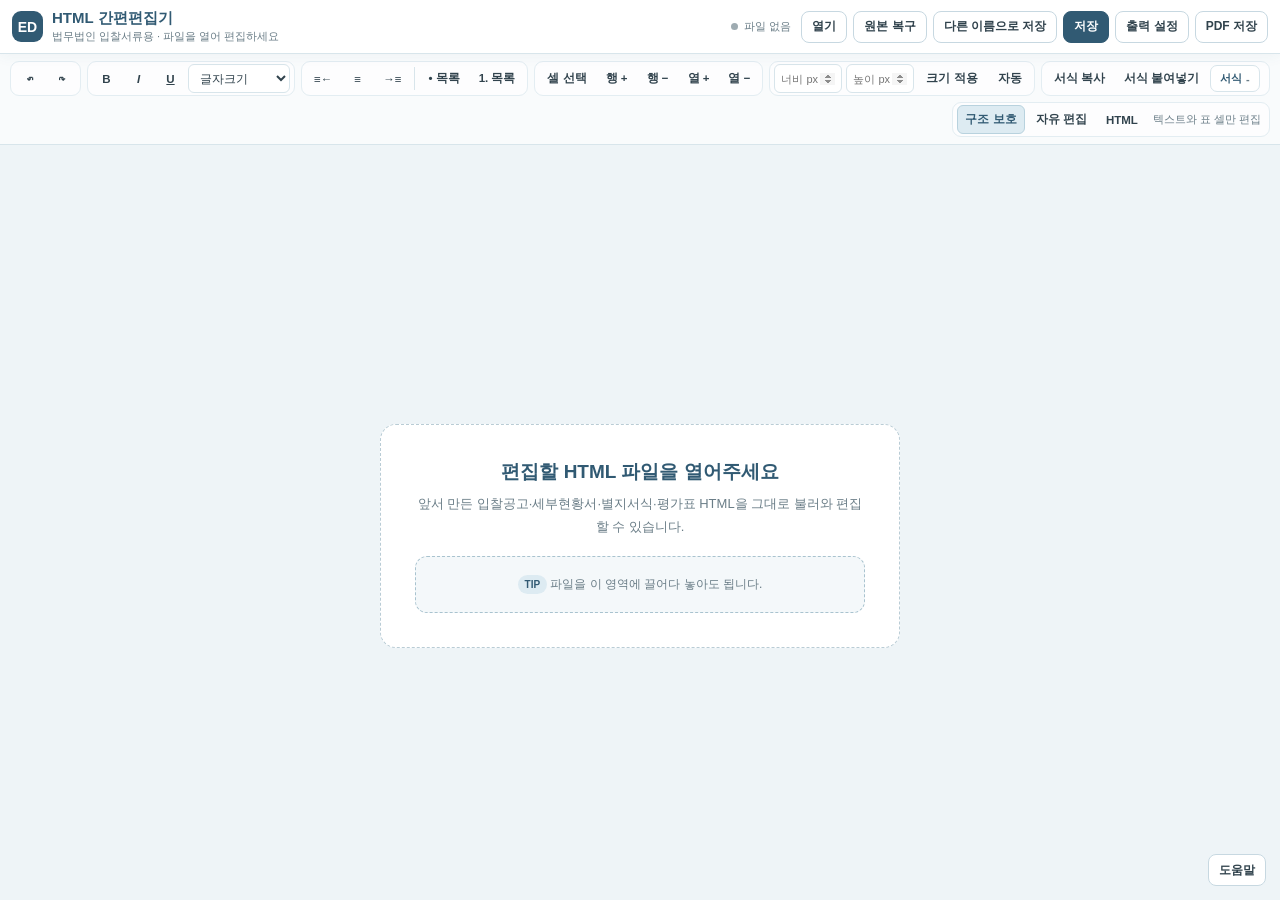
==== commit 60a8ef88: "Update index.html" ====
--- a/index.html
+++ b/index.html
@@ -1,971 +1,1715 @@
 <!DOCTYPE html>
 <html lang="ko">
 <head>
-  <meta charset="UTF-8" />
-  <meta name="viewport" content="width=device-width, initial-scale=1.0" />
-  <meta name="theme-color" content="#eef4f7" />
-  <title>SimpleDoc - A4 문서 편집기</title>
-  <link rel="stylesheet" href="./css/editor.css" />
-  <link rel="stylesheet" href="./css/document.css" />
-  <link rel="stylesheet" href="./css/print.css" media="print" />
+<meta charset="UTF-8">
+<meta name="viewport" content="width=device-width, initial-scale=1.0">
+<title>법무법인 입찰서류 HTML 간편편집기</title>
+<style>
+:root{
+  --bg:#eef4f7;--panel:#fff;--line:#d8e5eb;--line2:#c7d8e1;
+  --blue:#315a73;--blue2:#6696b1;--soft:#ddebf2;--pale:#f4f8fa;
+  --ink:#31434d;--sub:#6a7d87;--danger:#a65353;--ok:#4f7f70;
+  --shadow:0 12px 34px rgba(44,76,93,.12);
+}
+*{box-sizing:border-box}
+html,body{height:100%}
+body{margin:0;background:var(--bg);color:var(--ink);font-family:Pretendard,"Noto Sans KR","Apple SD Gothic Neo","Malgun Gothic",sans-serif;overflow:hidden}
+button,select,input,textarea{font:inherit}
+.app{height:100%;display:grid;grid-template-rows:auto auto 1fr}
+.topbar{display:flex;align-items:center;flex-wrap:wrap;gap:8px 10px;padding:9px 12px;background:var(--panel);border-bottom:1px solid var(--line);box-shadow:0 3px 12px rgba(49,90,115,.05);z-index:3}
+.brand{display:flex;align-items:center;gap:9px;min-width:210px;flex:1 1 290px}
+.logo{width:31px;height:31px;display:grid;place-items:center;border-radius:9px;background:var(--blue);color:#fff;font-weight:900;font-size:14px;flex:0 0 auto}
+.brand-text{min-width:0}
+.brand-title{font-weight:850;color:var(--blue);font-size:15px;line-height:1.2}
+.brand-sub{font-size:11px;color:var(--sub);white-space:nowrap;overflow:hidden;text-overflow:ellipsis;max-width:430px;margin-top:2px}
+.top-actions{display:flex;align-items:center;justify-content:flex-end;flex-wrap:wrap;gap:6px;min-width:0}
+.btn{height:32px;padding:0 10px;border:1px solid var(--line2);border-radius:8px;background:#fff;color:var(--ink);font-weight:700;font-size:12px;cursor:pointer;white-space:nowrap;flex:0 0 auto}
+.btn:hover{background:var(--pale);border-color:#acc6d3}
+.btn.primary{background:var(--blue);border-color:var(--blue);color:#fff}
+.btn.primary:hover{background:#274d64}
+.btn.danger{color:var(--danger)}
+.btn.active{background:var(--soft);border-color:#9fc0d0;color:var(--blue)}
+.status{display:flex;align-items:center;gap:6px;font-size:11px;color:var(--sub);white-space:nowrap;min-height:32px;padding:0 4px;flex:0 0 auto}
+.dot{width:7px;height:7px;border-radius:50%;background:#9eabb1;flex:0 0 auto}
+.dot.dirty{background:#c48645}
+.dot.saved{background:var(--ok)}
+.toolbar{display:flex;align-items:center;align-content:center;flex-wrap:wrap;gap:6px;padding:7px 10px;background:#f9fbfc;border-bottom:1px solid var(--line);overflow:visible;white-space:normal;z-index:2}
+.tool-group{display:inline-flex;align-items:center;gap:3px;min-height:35px;padding:2px 4px;border:1px solid #e3edf2;border-radius:9px;background:rgba(255,255,255,.68);flex:0 0 auto}
+.tool-group.grow{flex:1 1 auto;min-width:0}
+.tool-group.mode-group{margin-left:auto}
+.sep{width:1px;height:23px;background:var(--line);margin:0 2px;flex:0 0 auto}
+.tool{height:29px;min-width:29px;padding:0 7px;border:1px solid transparent;border-radius:6px;background:transparent;color:var(--ink);font-weight:750;font-size:11.5px;cursor:pointer;white-space:nowrap;flex:0 0 auto}
+.tool:hover{background:#fff;border-color:var(--line)}
+.tool.active{background:var(--soft);color:var(--blue);border-color:#b8d2de}
+#fontSize{height:29px;min-width:88px;max-width:104px;padding:0 25px 0 7px;border:1px solid var(--line);border-radius:6px;background:#fff;color:var(--ink);font-size:11.5px;outline:none;flex:0 0 auto}
+#fontSize:focus{border-color:#8eb4c7;box-shadow:0 0 0 2px rgba(102,150,177,.12)}
+.workspace{min-height:0;display:grid;grid-template-columns:1fr;position:relative}
+.preview-pane,.source-pane{min-height:0;overflow:auto;padding:26px 24px 40px}
+.source-pane{display:none;background:#1f2b31;padding:0}
+.source-pane textarea{width:100%;height:100%;resize:none;border:0;outline:0;padding:18px 20px;background:#1f2b31;color:#e8f0f3;font:13px/1.65 ui-monospace,SFMono-Regular,Menlo,Consolas,"Liberation Mono",monospace;tab-size:2}
+.frame-shell{width:min(100%,930px);margin:0 auto;background:#fff;border:1px solid var(--line2);border-radius:14px;box-shadow:var(--shadow);overflow:hidden}
+iframe{display:block;width:100%;height:calc(100vh - 135px);border:0;background:#fff}
+.empty{height:calc(100vh - 170px);display:grid;place-items:center;text-align:center;color:var(--sub)}
+.empty-card{width:min(520px,90%);padding:34px;background:#fff;border:1px dashed #b9ccd5;border-radius:16px}
+.empty-title{font-weight:850;color:var(--blue);font-size:19px;margin-bottom:8px}
+.empty-desc{font-size:13px;line-height:1.7}
+.drop{margin-top:18px;padding:18px;border:1px dashed #a9c3cf;border-radius:12px;background:var(--pale);font-size:12px;color:var(--sub)}
+.badge{display:inline-flex;align-items:center;padding:4px 7px;border-radius:999px;background:var(--soft);color:var(--blue);font-size:10px;font-weight:800}
+.help{position:fixed;right:14px;bottom:14px;z-index:5}
+.help-panel{display:none;position:absolute;right:0;bottom:42px;width:320px;padding:14px 16px;background:#fff;border:1px solid var(--line);border-radius:12px;box-shadow:var(--shadow);font-size:12px;line-height:1.65;color:var(--sub)}
+.help:hover .help-panel{display:block}
+.mode-note{font-size:11px;color:var(--sub);padding:0 4px}
+.format-state{display:inline-flex;align-items:center;height:27px;min-width:0;padding:0 9px;border:1px solid var(--line);border-radius:7px;background:#fff;color:var(--sub);font-size:11px;font-weight:700;white-space:nowrap}
+.format-state b{color:var(--blue);margin-right:4px}
+.cell-size-box{display:inline-flex;align-items:center;gap:4px;min-width:0}
+.cell-size-input{width:68px;height:29px;padding:0 6px;border:1px solid var(--line);border-radius:6px;background:#fff;color:var(--ink);font-size:11px;outline:none}
+.cell-size-input:focus{border-color:#8eb4c7;box-shadow:0 0 0 2px rgba(102,150,177,.12)}
+.cell-size-input::-webkit-inner-spin-button{opacity:.65}
+@media(max-width:1100px){
+  .topbar{align-items:flex-start}
+  .brand{flex-basis:240px}
+  .top-actions{flex:1 1 520px}
+  .tool-group.mode-group{margin-left:0}
+  .format-state{max-width:210px;overflow:hidden;text-overflow:ellipsis}
+}
+@media(max-width:760px){
+  .topbar{gap:6px;padding:7px 8px}
+  .brand{flex:1 1 100%;min-width:0}
+  .brand-sub{display:none}
+  .top-actions{width:100%;flex:1 1 100%;justify-content:flex-start;gap:5px}
+  .status{order:-1;min-height:28px;width:100%;padding:0 2px}
+  .btn{height:30px;padding:0 8px;font-size:11px}
+  .toolbar{padding:6px;gap:5px;align-items:stretch}
+  .tool-group{min-height:33px;padding:2px 3px;gap:2px;max-width:100%}
+  .tool{height:27px;min-width:27px;padding:0 6px;font-size:11px}
+  #fontSize{height:27px;min-width:82px;font-size:11px}
+  .cell-size-box{flex-wrap:wrap;max-width:100%}
+  .cell-size-input{width:64px;height:27px}
+  .format-state,.output-info,.mode-note{font-size:10px}
+  .format-state{max-width:165px}
+  .preview-pane{padding:12px 8px 28px}.frame-shell{border-radius:9px}.help{display:none}
+}
+@media(max-width:480px){
+  .top-actions .btn{flex:1 1 auto}
+  .toolbar{display:grid;grid-template-columns:1fr;align-items:start}
+  .tool-group{width:100%;overflow-x:auto;justify-content:flex-start;scrollbar-width:thin}
+  .tool-group.mode-group{margin-left:0}
+  .format-state{max-width:none;flex:1 1 auto}
+  .mode-note{display:none}
+}
+
+.output-info{display:inline-flex;align-items:center;height:27px;min-width:0;padding:0 9px;border:1px solid var(--line);border-radius:7px;background:#fff;color:var(--sub);font-size:11px;font-weight:700;white-space:nowrap}
+.output-info strong{color:var(--blue);margin-right:4px}
+.output-modal-backdrop{position:fixed;inset:0;z-index:1000;display:none;align-items:center;justify-content:center;background:rgba(28,43,51,.46);padding:20px}
+.output-modal-backdrop.open{display:flex}
+.output-modal{width:min(520px,100%);background:#fff;border:1px solid var(--line);border-radius:14px;box-shadow:0 24px 70px rgba(32,53,77,.28);overflow:hidden}
+.output-modal-head{display:flex;align-items:center;justify-content:space-between;padding:14px 16px;border-bottom:1px solid var(--line)}
+.output-modal-head h3{margin:0;font-size:15px;color:var(--blue)}
+.output-modal-body{padding:15px 16px}
+.output-grid{display:grid;grid-template-columns:1fr 1fr;gap:10px 12px}
+.output-field{display:flex;align-items:center;justify-content:space-between;gap:8px;font-size:12px;color:var(--sub)}
+.output-field input[type=number]{width:78px;height:31px;padding:0 7px;border:1px solid var(--line);border-radius:7px;background:#fff;color:var(--ink)}
+.output-check{display:flex;gap:8px;align-items:flex-start;margin-top:14px;padding:11px 12px;border-radius:9px;background:var(--pale);font-size:12px;line-height:1.55;color:var(--ink)}
+.output-note{margin-top:12px;padding:10px 11px;border:1px solid var(--line);border-radius:9px;background:#fff;font-size:11px;line-height:1.65;color:var(--sub)}
+.output-pages{margin-top:12px;max-height:180px;overflow:auto;border-top:1px solid var(--line)}
+.output-page-row{display:grid;grid-template-columns:54px 72px 1fr;gap:8px;padding:7px 2px;border-bottom:1px solid #edf2f4;font-size:11px;color:var(--sub)}
+.output-page-row b{color:var(--ink)}
+.output-modal-actions{display:flex;justify-content:flex-end;gap:8px;padding:12px 16px;border-top:1px solid var(--line);background:#fbfcfd}
+#printRoot{display:none}
+@media print{
+  @page{size:210mm 297mm;margin:0}
+  html,body{margin:0!important;padding:0!important;background:#fff!important;width:auto!important;height:auto!important;overflow:visible!important}
+  .app,.help,.output-modal-backdrop{display:none!important}
+  #printRoot{display:block!important;margin:0!important;padding:0!important}
+  .pdf-page{position:relative!important;display:block!important;width:210mm!important;height:297mm!important;min-width:210mm!important;min-height:297mm!important;max-width:210mm!important;max-height:297mm!important;overflow:hidden!important;background:#fff!important;break-after:page!important;page-break-after:always!important;print-color-adjust:exact!important;-webkit-print-color-adjust:exact!important}
+  .pdf-page,.pdf-page *,.pdf-page *::before,.pdf-page *::after{print-color-adjust:exact!important;-webkit-print-color-adjust:exact!important}
+  .pdf-page>iframe{position:absolute!important;inset:0!important;display:block!important;width:210mm!important;height:297mm!important;border:0!important;margin:0!important;padding:0!important;background:#fff!important}
+  .pdf-page:last-child{break-after:auto!important;page-break-after:auto!important}
+}
+
+</style>
 </head>
-
 <body>
-
-  <!-- =====================================================
-       TOP HEADER
-       파일 작업만 상단에 유지
-  ====================================================== -->
-  <header class="app-header no-print">
-
-    <div class="brand-block">
-      <div class="brand-mark">S</div>
-
-      <div>
-        <div class="brand-title">SimpleDoc</div>
-        <div class="brand-subtitle">A4 문서 편집기 · v9</div>
+<div class="app">
+  <div class="topbar">
+    <div class="brand">
+      <div class="logo">ED</div>
+      <div class="brand-text">
+        <div class="brand-title">HTML 간편편집기</div>
+        <div class="brand-sub" id="fileName">법무법인 입찰서류용 · 파일을 열어 편집하세요</div>
       </div>
     </div>
-
-
-    <div class="header-status">
-      <span id="saveStatus">저장되지 않음</span>
-      <span id="docStats">글자 0 · 단어 0</span>
-      <span class="header-page-status" id="pageStatus">1 / 1 페이지</span>
+    <div class="top-actions">
+      <div class="status"><span class="dot" id="statusDot"></span><span id="statusText">파일 없음</span></div>
+      <button class="btn" id="openBtn">열기</button>
+      <button class="btn" id="resetBtn" disabled>원본 복구</button>
+      <button class="btn" id="saveAsBtn" disabled>다른 이름으로 저장</button>
+      <button class="btn primary" id="saveBtn" disabled>저장</button>
+      <button class="btn" id="outputSettingsBtn" disabled>출력 설정</button>
+      <button class="btn" id="pdfSaveBtn" disabled>PDF 저장</button>
+      <input type="file" id="fileInput" accept=".html,.htm,text/html" hidden>
     </div>
-
-
-    <div class="header-actions">
-
-      <button
-        class="btn ghost"
-        id="newDocBtn"
-        type="button"
-      >
-        새 문서
-      </button>
-
-
-      <label
-        class="btn ghost file-label"
-        for="loadFileInput"
-      >
-        불러오기
-      </label>
-
-
-      <input
-        id="loadFileInput"
-        type="file"
-        accept=".ykdoc,.json,.html,.htm"
-        hidden
-      />
-
-
-      <button
-        class="btn primary"
-        id="saveBtn"
-        type="button"
-      >
-        저장
-      </button>
-
-
-      <button
-        class="btn docx"
-        id="docxBtn"
-        type="button"
-      >
-        DOCX
-      </button>
-
-
-      <button
-        class="btn strong"
-        id="printBtn"
-        type="button"
-      >
-        PDF 출력
-      </button>
-
+  </div>
+
+  <div class="toolbar" id="toolbar">
+    <div class="tool-group" title="실행 기록">
+      <button class="tool" data-cmd="undo" title="실행 취소">↶</button>
+      <button class="tool" data-cmd="redo" title="다시 실행">↷</button>
     </div>
 
-  </header>
-
-
-  <!-- 파일명 UI는 제거하되 기존 저장 로직 호환을 위해 숨김 -->
-  <input
-    id="docTitle"
-    type="hidden"
-    value="새 문서"
-  />
-
-
-  <!-- =====================================================
-       WORKSPACE
-  ====================================================== -->
-  <main class="workspace">
-
-    <!-- ===================================================
-         LEFT DASHBOARD
-         문자 / 문단 관련 도구
-    ==================================================== -->
-    <aside class="dashboard dashboard-left no-print">
-
-      <section class="dashboard-section">
-
-        <div class="dashboard-heading">
-          글자
+    <div class="tool-group" title="글자 서식">
+      <button class="tool" data-cmd="bold" title="굵게"><b>B</b></button>
+      <button class="tool" data-cmd="italic" title="기울임"><i>I</i></button>
+      <button class="tool" data-cmd="underline" title="밑줄"><u>U</u></button>
+      <select id="fontSize" title="글자 크기">
+        <option value="">글자크기</option>
+        <option value="11">11px</option><option value="12">12px</option><option value="13">13px</option>
+        <option value="14">14px</option><option value="15">15px</option><option value="16">16px</option>
+        <option value="17">17px</option><option value="18">18px</option><option value="20">20px</option>
+        <option value="22">22px</option><option value="24">24px</option><option value="28">28px</option>
+        <option value="32">32px</option><option value="36">36px</option>
+      </select>
+    </div>
+
+    <div class="tool-group" title="문단 정렬과 목록">
+      <button class="tool" data-cmd="justifyLeft" title="왼쪽 정렬">≡←</button>
+      <button class="tool" data-cmd="justifyCenter" title="가운데 정렬">≡</button>
+      <button class="tool" data-cmd="justifyRight" title="오른쪽 정렬">→≡</button>
+      <span class="sep"></span>
+      <button class="tool" data-cmd="insertUnorderedList" title="글머리표">• 목록</button>
+      <button class="tool" data-cmd="insertOrderedList" title="번호 목록">1. 목록</button>
+    </div>
+
+    <div class="tool-group" title="표 행·열 편집">
+      <button class="tool" id="cellSelectBtn" title="표 셀 선택 모드 · 드래그/클릭으로 복수선택">셀 선택</button>
+      <button class="tool" id="rowAddBtn" title="선택한 행 아래에 행 추가">행 +</button>
+      <button class="tool" id="rowDelBtn" title="선택한 행 삭제">행 −</button>
+      <button class="tool" id="colAddBtn" title="선택한 열 오른쪽에 열 추가">열 +</button>
+      <button class="tool" id="colDelBtn" title="선택한 열 삭제">열 −</button>
+    </div>
+
+    <div class="tool-group" title="표 셀 크기">
+      <span class="cell-size-box" title="선택한 표 셀의 크기 조정">
+        <input class="cell-size-input" id="cellWidthInput" type="number" min="20" step="1" placeholder="너비 px" title="셀 너비(px)">
+        <input class="cell-size-input" id="cellHeightInput" type="number" min="18" step="1" placeholder="높이 px" title="셀 높이(px)">
+        <button class="tool" id="cellSizeApplyBtn" title="선택한 셀에 너비·높이 적용">크기 적용</button>
+        <button class="tool" id="cellSizeAutoBtn" title="선택한 셀의 지정 크기를 해제하고 자동 크기로 복원">자동</button>
+      </span>
+    </div>
+
+    <div class="tool-group grow" title="서식 복사와 현재 서식">
+      <button class="tool" id="formatCopyBtn" title="현재 서식 복사 · Alt+C">서식 복사</button>
+      <button class="tool" id="formatPasteBtn" title="복사한 서식 붙여넣기 · Alt+V">서식 붙여넣기</button>
+      <span class="format-state" id="formatState"><b>서식</b> -</span>
+    </div>
+
+    <div class="tool-group mode-group" title="편집 모드">
+      <button class="tool active" id="safeModeBtn" title="텍스트 중심 안전 편집">구조 보호</button>
+      <button class="tool" id="freeModeBtn" title="문서 전체 자유 편집">자유 편집</button>
+      <button class="tool" id="sourceBtn" title="HTML 소스 직접 편집">HTML</button>
+      <span class="mode-note" id="modeNote">텍스트와 표 셀만 편집</span>
+    </div>
+  </div>
+
+  <div class="workspace">
+    <div class="preview-pane" id="previewPane">
+      <div class="empty" id="emptyState">
+        <div class="empty-card">
+          <div class="empty-title">편집할 HTML 파일을 열어주세요</div>
+          <div class="empty-desc">앞서 만든 입찰공고·세부현황서·별지서식·평가표 HTML을 그대로 불러와 편집할 수 있습니다.</div>
+          <div class="drop" id="dropZone"><span class="badge">TIP</span> 파일을 이 영역에 끌어다 놓아도 됩니다.</div>
         </div>
-
-
-        <label class="dashboard-field">
-          <span>글꼴</span>
-
-          <select
-            id="fontFamily"
-            class="control dashboard-select selection-preserving"
-            title="글꼴"
-          >
-            <option value="Pretendard, 'Noto Sans KR', 'Apple SD Gothic Neo', 'Malgun Gothic', sans-serif">Pretendard</option>
-            <option value="'Noto Sans KR', 'Apple SD Gothic Neo', 'Malgun Gothic', sans-serif">Noto Sans KR</option>
-            <option value="'Apple SD Gothic Neo', 'Malgun Gothic', sans-serif">Apple SD Gothic Neo</option>
-            <option value="'Malgun Gothic', sans-serif">맑은 고딕</option>
-            <option value="Batang, serif">바탕</option>
-            <option value="Gulim, sans-serif">굴림</option>
-            <option value="Dotum, sans-serif">돋움</option>
-            <option value="Arial, sans-serif">Arial</option>
-            <option value="'Times New Roman', serif">Times New Roman</option>
-          </select>
-        </label>
-
-
-        <div class="dashboard-row">
-
-          <label class="dashboard-field grow">
-            <span>크기</span>
-
-            <select
-              id="fontSize"
-              class="control selection-preserving"
-              title="글자 크기"
-            >
-              <option>9</option>
-              <option>10</option>
-              <option selected>11</option>
-              <option>12</option>
-              <option>13</option>
-              <option>14</option>
-              <option>15</option>
-              <option>16</option>
-              <option>18</option>
-              <option>20</option>
-              <option>22</option>
-              <option>24</option>
-              <option>28</option>
-              <option>32</option>
-              <option>36</option>
-              <option>40</option>
-            </select>
-          </label>
-
-
-          <span class="field-unit">pt</span>
-
-        </div>
-
-
-        <div class="dashboard-tool-grid">
-
-          <button
-            class="tool-btn selection-preserving"
-            id="boldBtn"
-            type="button"
-            title="굵게"
-          >
-            <strong>B</strong>
-          </button>
-
-
-          <button
-            class="tool-btn italic selection-preserving"
-            id="italicBtn"
-            type="button"
-            title="기울임"
-          >
-            I
-          </button>
-
-
-          <button
-            class="tool-btn underline selection-preserving"
-            id="underlineBtn"
-            type="button"
-            title="밑줄"
-          >
-            U
-          </button>
-
-
-          <label
-            class="color-tool selection-preserving"
-            title="글자색"
-          >
-            <span>A</span>
-
-            <input
-              id="textColor"
-              type="color"
-              value="#34434d"
-            />
-          </label>
-
-        </div>
-
-
-        <div class="dashboard-tool-grid dashboard-tool-grid-three">
-
-          <button class="tool-btn text-icon selection-preserving" id="superscriptBtn" type="button" title="위 첨자 (Alt+Shift+P)">x<sup>2</sup></button>
-
-          <button class="tool-btn text-icon selection-preserving" id="subscriptBtn" type="button" title="아래 첨자 (Alt+Shift+S)">x<sub>2</sub></button>
-
-          <button class="tool-btn text-icon selection-preserving" id="clearFormatBtn" type="button" title="보통 모양 (Alt+Shift+C)">기본</button>
-
-        </div>
-
-
-        <label class="dashboard-field">
-          <span>자간</span>
-
-          <select
-            id="quickCharSpacing"
-            class="control selection-preserving"
-            title="자간"
-          >
-            <option value="-20">-20%</option>
-            <option value="-15">-15%</option>
-            <option value="-10">-10%</option>
-            <option value="-5">-5%</option>
-            <option value="0" selected>0%</option>
-            <option value="5">+5%</option>
-            <option value="10">+10%</option>
-            <option value="15">+15%</option>
-            <option value="20">+20%</option>
-            <option value="30">+30%</option>
-            <option value="40">+40%</option>
-            <option value="50">+50%</option>
-          </select>
-        </label>
-
-      </section>
-
-
-      <section class="dashboard-section">
-
-        <div class="dashboard-heading">
-          문단
-        </div>
-
-
-        <label class="dashboard-field">
-          <span>줄 간격</span>
-
-          <select
-            id="lineHeight"
-            class="control selection-preserving"
-            title="줄 간격"
-          >
-            <option value="0.2">0.2</option>
-            <option value="0.5">0.5</option>
-            <option value="0.7">0.7</option>
-            <option value="1">1.0</option>
-            <option value="1.15">1.15</option>
-            <option value="1.3">1.3</option>
-            <option value="1.5">1.5</option>
-            <option value="1.7" selected>1.7</option>
-            <option value="1.85">1.85</option>
-            <option value="2">2.0</option>
-            <option value="2.5">2.5</option>
-            <option value="3">3.0</option>
-          </select>
-        </label>
-
-
-        <div class="dashboard-label">
-          정렬
-        </div>
-
-
-        <div class="dashboard-tool-grid">
-
-          <button
-            class="tool-btn align selection-preserving"
-            data-align="left"
-            type="button"
-            title="왼쪽 정렬"
-          >
-            ≡
-          </button>
-
-
-          <button
-            class="tool-btn align center-icon selection-preserving"
-            data-align="center"
-            type="button"
-            title="가운데 정렬"
-          >
-            ≡
-          </button>
-
-
-          <button
-            class="tool-btn align right-icon selection-preserving"
-            data-align="right"
-            type="button"
-            title="오른쪽 정렬"
-          >
-            ≡
-          </button>
-
-
-          <button
-            class="tool-btn align justify-icon selection-preserving"
-            data-align="justify"
-            type="button"
-            title="양쪽 정렬"
-          >
-            ≡
-          </button>
-
-        </div>
-
-
-        <div class="dashboard-button-stack two-column dashboard-list-tools">
-
-          <button class="btn compact selection-preserving" id="numberBtn" type="button" title="번호 매기기 (Ctrl+Shift+Insert)">1. 번호</button>
-
-          <button class="btn compact selection-preserving" id="bulletBtn" type="button" title="글머리표 (Ctrl+Shift+Delete)">• 글머리표</button>
-
-        </div>
-
-
-        <div class="dashboard-button-stack">
-
-          <button
-            class="btn compact selection-preserving"
-            id="formatCopyBtn"
-            type="button"
-            title="모양 복사 (Alt+C)"
-          >
-            모양 복사
-          </button>
-
-
-          <button
-            class="btn compact selection-preserving"
-            id="formatPasteBtn"
-            type="button"
-            title="모양 붙이기 (Alt+C)"
-          >
-            모양 붙이기
-          </button>
-
-        </div>
-
-      </section>
-
-
-      <section class="dashboard-section">
-
-        <div class="dashboard-heading">
-          화면
-        </div>
-
-
-        <label class="dashboard-field">
-          <span>확대</span>
-
-          <input
-            id="zoomRange"
-            type="range"
-            min="55"
-            max="130"
-            step="5"
-            value="90"
-          />
-
-          <strong id="zoomValue">90%</strong>
-        </label>
-
-      </section>
-
-    </aside>
-
-
-    <!-- ===================================================
-         CANVAS
-    ==================================================== -->
-    <section
-      class="canvas-area"
-      id="canvasArea"
-    >
-
-      <div
-        id="documentRoot"
-        class="document-root"
-      ></div>
-
-
-      <button
-        class="floating-add-page no-print"
-        id="floatingAddPage"
-        type="button"
-      >
-        + 새 A4 페이지
-      </button>
-
-    </section>
-
-
-    <!-- ===================================================
-         RIGHT DASHBOARD
-         삽입 / 페이지 / 문서 요소
-    ==================================================== -->
-    <aside class="dashboard dashboard-right no-print">
-
-      <section class="dashboard-section">
-
-        <div class="dashboard-heading">
-          문서 요소
-        </div>
-
-
-        <div class="dashboard-chip-grid">
-
-          <button
-            class="chip selection-preserving"
-            data-block="title"
-            type="button"
-          >
-            문서 제목
-          </button>
-
-
-          <button
-            class="chip selection-preserving"
-            data-block="intro"
-            type="button"
-          >
-            개요 박스
-          </button>
-
-
-          <button
-            class="chip selection-preserving"
-            data-block="section"
-            type="button"
-          >
-            섹션 제목
-          </button>
-
-
-          <button
-            class="chip selection-preserving"
-            data-block="subtitle"
-            type="button"
-          >
-            중제목
-          </button>
-
-
-          <button
-            class="chip selection-preserving"
-            data-block="note"
-            type="button"
-          >
-            각주
-          </button>
-
-
-          <button
-            class="chip selection-preserving"
-            data-block="callout"
-            type="button"
-          >
-            안내 박스
-          </button>
-
-
-          <button
-            class="chip selection-preserving"
-            data-block="signature"
-            type="button"
-          >
-            서명부
-          </button>
-
-        </div>
-
-      </section>
-
-
-      <section class="dashboard-section">
-
-        <div class="dashboard-heading">
-          삽입
-        </div>
-
-
-        <div class="dashboard-chip-grid">
-
-          <button
-            class="btn compact selection-preserving"
-            id="insertTableBtn"
-            type="button"
-          >
-            표
-          </button>
-
-
-          <button
-            class="btn compact selection-preserving"
-            id="insertCheckboxBtn"
-            type="button"
-          >
-            체크박스
-          </button>
-
-
-          <button
-            class="btn compact selection-preserving"
-            id="insertTextboxBtn"
-            type="button"
-          >
-            텍스트박스
-          </button>
-
-
-          <button
-            class="btn compact selection-preserving"
-            id="insertImageBtn"
-            type="button"
-          >
-            이미지
-          </button>
-
-
-          <input
-            id="imageFileInput"
-            type="file"
-            accept="image/*"
-            hidden
-          />
-
-
-          <button
-            class="btn compact selection-preserving"
-            id="insertDividerBtn"
-            type="button"
-          >
-            구분선
-          </button>
-
-        </div>
-
-      </section>
-
-
-      <section class="dashboard-section">
-
-        <div class="dashboard-heading">
-          페이지
-        </div>
-
-
-        <label class="dashboard-toggle">
-
-          <input
-            id="autoPaginateToggle"
-            type="checkbox"
-            checked
-          />
-
-          <span>자동 페이지</span>
-
-        </label>
-
-
-        <button
-          class="chip page-lock-btn"
-          id="pageSizeLockBtn"
-          type="button"
-          aria-pressed="false"
-          title="화면의 페이지 크기를 A4로 고정"
-        >
-          🔓 페이지 크기
-        </button>
-
-
-        <div class="dashboard-button-stack two-column">
-
-          <button
-            class="chip page-action"
-            id="addPageBtn"
-            type="button"
-          >
-            + 페이지
-          </button>
-
-
-          <button
-            class="chip page-action danger"
-            id="deletePageBtn"
-            type="button"
-          >
-            삭제
-          </button>
-
-        </div>
-
-      </section>
-
-
-      <section class="dashboard-section">
-
-        <div class="dashboard-heading">
-          편집
-        </div>
-
-
-        <div class="dashboard-button-stack two-column edit-utility-row">
-
-          <button class="btn compact selection-preserving" id="findBtn" type="button" title="찾기 (Ctrl+F / F2)">찾기</button>
-
-          <button class="btn compact" id="shortcutHelpBtn" type="button" title="한/글 호환 단축키">단축키</button>
-
-        </div>
-
-
-        <div class="dashboard-button-stack two-column">
-
-          <button
-            class="btn compact"
-            id="undoBtn"
-            type="button"
-            title="실행 취소"
-          >
-            ↶ 실행취소
-          </button>
-
-
-          <button
-            class="btn compact"
-            id="redoBtn"
-            type="button"
-            title="다시 실행"
-          >
-            ↷ 다시실행
-          </button>
-
-        </div>
-
-      </section>
-
-
-
-      <!-- =================================================
-           OBJECT TOOLS
-      ================================================== -->
-      <section
-        class="dashboard-section context-panel"
-        id="objectTools"
-        hidden
-      >
-
-        <div class="dashboard-heading">
-          개체 선택
-          <small id="objectTypeLabel">개체</small>
-        </div>
-
-        <div class="object-help">
-          개체는 본문에서 한 글자처럼 동작합니다. 개체 바로 앞에서 Delete,
-          바로 뒤에서 Backspace를 누르면 즉시 삭제됩니다. 외곽의 ⋮⋮ 핸들은
-          개체를 직접 선택해 이동·삭제할 때 사용합니다.
-        </div>
-
-        <button
-          class="chip danger-soft"
-          id="deleteObjectBtn"
-          type="button"
-        >
-          선택한 개체 삭제
-        </button>
-
-      </section>
-
-      <!-- =================================================
-           TABLE TOOLS
-      ================================================== -->
-      <section
-        class="dashboard-section context-panel"
-        id="tableTools"
-        hidden
-      >
-
-        <div class="dashboard-heading">
-          표 도구
-          <small id="tableSelectionCount">1셀 선택</small>
-        </div>
-
-        <label class="dashboard-field table-size-field">
-          <span>표 너비</span>
-          <div class="table-width-control">
-            <input
-              id="tableWidthRange"
-              type="range"
-              min="25"
-              max="100"
-              step="1"
-              value="100"
-            />
-            <strong id="tableWidthValue">100%</strong>
-          </div>
-        </label>
-
-        <div class="dashboard-button-stack two-column table-size-buttons">
-          <button class="chip" id="tableFitContentBtn" type="button">내용 맞춤</button>
-          <button class="chip" id="tableFullWidthBtn" type="button">쪽 너비</button>
-        </div>
-
-        <div class="dashboard-chip-grid">
-
-          <button
-            class="chip"
-            id="rowAboveBtn"
-            type="button"
-          >
-            행 위 추가
-          </button>
-
-
-          <button
-            class="chip"
-            id="rowBelowBtn"
-            type="button"
-          >
-            행 아래 추가
-          </button>
-
-
-          <button
-            class="chip danger-soft"
-            id="deleteRowBtn"
-            type="button"
-          >
-            행 삭제
-          </button>
-
-
-          <button
-            class="chip"
-            id="colLeftBtn"
-            type="button"
-          >
-            열 왼쪽 추가
-          </button>
-
-
-          <button
-            class="chip"
-            id="colRightBtn"
-            type="button"
-          >
-            열 오른쪽 추가
-          </button>
-
-
-          <button
-            class="chip danger-soft"
-            id="deleteColBtn"
-            type="button"
-          >
-            열 삭제
-          </button>
-
-
-          <button
-            class="chip emphasis"
-            id="mergeCellsBtn"
-            type="button"
-          >
-            셀 병합
-          </button>
-
-
-          <button
-            class="chip"
-            id="splitCellBtn"
-            type="button"
-          >
-            셀 나누기
-          </button>
-
-        </div>
-
-      </section>
-
-
-      <!-- =================================================
-           IMAGE TOOLS
-      ================================================== -->
-      <section
-        class="dashboard-section context-panel"
-        id="imageTools"
-        hidden
-      >
-
-        <div class="dashboard-heading">
-          이미지 도구
-        </div>
-
-
-        <label class="dashboard-field">
-
-          <span>너비</span>
-
-          <select
-            id="imageWidth"
-            class="control"
-          >
-            <option value="25">25%</option>
-            <option value="50">50%</option>
-            <option value="75" selected>75%</option>
-            <option value="100">100%</option>
-          </select>
-
-        </label>
-
-
-        <button
-          class="chip danger-soft"
-          id="deleteImageBtn"
-          type="button"
-        >
-          이미지 삭제
-        </button>
-
-      </section>
-
-    </aside>
-
-  </main>
-
-
-  <!-- =====================================================
-       TABLE DIALOG
-  ====================================================== -->
-  <dialog
-    id="tableDialog"
-    class="dialog"
-  >
-
-    <form
-      method="dialog"
-      id="tableForm"
-    >
-
-      <div class="dialog-title">
-        표 삽입
       </div>
-
-
-      <div class="dialog-grid">
-
-        <label>
-          행 수
-
-          <input
-            id="tableRows"
-            type="number"
-            min="1"
-            max="30"
-            value="4"
-          />
-        </label>
-
-
-        <label>
-          열 수
-
-          <input
-            id="tableCols"
-            type="number"
-            min="1"
-            max="12"
-            value="3"
-          />
-        </label>
-
+      <div class="frame-shell" id="frameShell" style="display:none">
+        <iframe id="editorFrame" title="HTML 문서 편집 화면"></iframe>
       </div>
-
-
-      <label class="dialog-check">
-
-        <input
-          id="headerRow"
-          type="checkbox"
-          checked
-        />
-
-        첫 행을 제목행으로 사용
-
-      </label>
-
-
-      <div class="dialog-actions">
-
-        <button
-          class="btn ghost"
-          value="cancel"
-          type="button"
-          id="cancelTableBtn"
-        >
-          취소
-        </button>
-
-
-        <button
-          class="btn primary"
-          value="default"
-          type="submit"
-        >
-          삽입
-        </button>
-
+    </div>
+    <div class="source-pane" id="sourcePane"><textarea id="sourceEditor" spellcheck="false"></textarea></div>
+  </div>
+</div>
+
+<div class="help">
+  <button class="btn">도움말</button>
+  <div class="help-panel">
+    <b>권장 사용법</b><br>
+    1. <b>구조 보호</b> 상태에서 문구와 표 내용만 수정합니다.<br>
+    2. 표 셀은 클릭으로 1개 선택, <b>Ctrl/Cmd+클릭</b>으로 추가선택, <b>Shift+클릭</b>으로 범위선택할 수 있습니다.<br>
+    3. <b>셀 선택</b> 모드를 켜면 표 위를 드래그해 여러 셀을 한 번에 선택할 수 있습니다.<br>
+    4. 선택한 셀에 정렬·글자크기·서식 붙여넣기를 일괄 적용할 수 있습니다.<br>
+    5. <b>행 +/−, 열 +/−</b>로 표 구조를 수정합니다.<br>
+    6. 셀 선택 후 <b>너비·높이(px)</b>를 입력해 정확히 지정하거나, 셀의 <b>오른쪽/아래쪽 경계</b>를 드래그해 직접 크기를 조정할 수 있습니다.<br>
+    7. <b>자동</b>을 누르면 선택 셀의 직접 지정한 크기를 해제합니다.<br>
+    8. <b>서식 복사/붙여넣기</b>는 Alt+C / Alt+V 단축키도 지원합니다.<br>
+    9. 레이아웃 자체를 고칠 때만 <b>자유 편집</b>, HTML 코드를 직접 고칠 때는 <b>HTML</b>을 사용합니다.<br>
+    10. 완료 후 <b>저장</b> 또는 <b>다른 이름으로 저장</b>을 누릅니다.<br>
+    11. 편집 화면의 흰 종이는 <b>실제 A4 출력 비율</b>입니다. 긴 페이지는 자동으로 축소되며, 축소되는 만큼 편집 폭을 넓혀 불필요한 줄바꿈을 줄입니다.<br>
+    12. <b>출력 설정</b>에서 상·하·좌·우 여백과 긴 페이지의 가로폭 자동 확장 여부를 조절할 수 있습니다.<br>
+    13. <b>PDF 저장</b>은 별도 캔버스 렌더링을 하지 않고, 현재 편집 화면과 동일한 페이지 배치를 A4 인쇄 구조로 구성합니다. 인쇄창에서 <b>PDF로 저장</b>을 선택하세요.<br><br>
+    Chromium 계열 브라우저에서는 원본 HTML 파일에 직접 저장할 수 있고, Safari 등에서는 새 HTML 파일로 내려받습니다.
+  </div>
+</div>
+
+<div class="output-modal-backdrop" id="outputModal">
+  <div class="output-modal" role="dialog" aria-modal="true" aria-labelledby="outputModalTitle">
+    <div class="output-modal-head"><h3 id="outputModalTitle">A4 출력 설정</h3><button class="btn" id="outputModalClose">닫기</button></div>
+    <div class="output-modal-body">
+      <div class="output-grid">
+        <label class="output-field">위 여백(mm)<input id="outputMarginTop" type="number" min="0" max="50" step="1" value="14"></label>
+        <label class="output-field">오른쪽 여백(mm)<input id="outputMarginRight" type="number" min="0" max="50" step="1" value="14"></label>
+        <label class="output-field">아래 여백(mm)<input id="outputMarginBottom" type="number" min="0" max="50" step="1" value="14"></label>
+        <label class="output-field">왼쪽 여백(mm)<input id="outputMarginLeft" type="number" min="0" max="50" step="1" value="14"></label>
       </div>
-
-    </form>
-
-  </dialog>
-
-
-  <!-- =====================================================
-       SCRIPTS
-  ====================================================== -->
-  <script src="./js/editor.js"></script>
-  <script src="./js/selection.js"></script>
-  <script src="./js/format.js"></script>
-  <script src="./js/object-manager.js"></script>
-  <script src="./js/table.js"></script>
-  <script src="./js/textbox.js"></script>
-  <script src="./js/image.js"></script>
-  <script src="./js/pagination.js"></script>
-  <script src="./js/storage.js"></script>
-  <script src="./js/docx-export.js"></script>
-  <script src="./js/print.js"></script>
-  <script src="./js/word-tools.js"></script>
-  <script src="./js/hwp-shortcuts.js"></script>
-  <script src="./js/app.js"></script>
-
+      <label class="output-check"><input id="smartWidthExpand" type="checkbox" checked><span><b>긴 페이지 가로폭 자동 확장</b><br>세로 내용 때문에 축소되는 페이지는 축소율만큼 편집 폭을 넓혀, 최종 A4의 가로 공간을 더 활용합니다.</span></label>
+      <div class="output-note" id="outputNote">문서를 열면 페이지별 실제 출력 배율과 편집 폭을 계산합니다.</div>
+      <div class="output-pages" id="outputPageList"></div>
+    </div>
+    <div class="output-modal-actions"><button class="btn" id="outputResetBtn">문서 기준으로 복원</button><button class="btn primary" id="outputApplyBtn">적용</button></div>
+  </div>
+</div>
+<div id="printRoot" aria-hidden="true"></div>
+
+<script>
+(() => {
+  const $ = s => document.querySelector(s);
+  const frame = $('#editorFrame');
+  const fileInput = $('#fileInput');
+  const previewPane = $('#previewPane');
+  const sourcePane = $('#sourcePane');
+  const sourceEditor = $('#sourceEditor');
+  const emptyState = $('#emptyState');
+  const frameShell = $('#frameShell');
+  const fileName = $('#fileName');
+  const statusDot = $('#statusDot');
+  const statusText = $('#statusText');
+  const safeModeBtn = $('#safeModeBtn');
+  const freeModeBtn = $('#freeModeBtn');
+  const sourceBtn = $('#sourceBtn');
+  const modeNote = $('#modeNote');
+  const cellSelectBtn = $('#cellSelectBtn');
+  const formatState = $('#formatState');
+  const cellWidthInput = $('#cellWidthInput');
+  const cellHeightInput = $('#cellHeightInput');
+  const outputSettingsBtn = $('#outputSettingsBtn');
+  const outputModal = $('#outputModal');
+  const outputModalClose = $('#outputModalClose');
+  const outputMarginTop = $('#outputMarginTop');
+  const outputMarginRight = $('#outputMarginRight');
+  const outputMarginBottom = $('#outputMarginBottom');
+  const outputMarginLeft = $('#outputMarginLeft');
+  const smartWidthExpand = $('#smartWidthExpand');
+  const outputNote = $('#outputNote');
+  const outputPageList = $('#outputPageList');
+  const outputApplyBtn = $('#outputApplyBtn');
+  const outputResetBtn = $('#outputResetBtn');
+  const printRoot = $('#printRoot');
+
+  let originalHtml = '';
+  let currentName = 'document.html';
+  let fileHandle = null;
+  let dirty = false;
+  let mode = 'safe'; // safe | free | source
+  let lastRange = null;
+  let selectedCells = new Set();
+  let anchorCell = null;
+  let cellSelectMode = false;
+  let draggingCells = false;
+  let dragBaseCells = new Set();
+  let copiedFormat = null;
+  let cellResizeState = null;
+  const CELL_RESIZE_EDGE = 6;
+
+  const PX_PER_MM = 96 / 25.4;
+  const A4_OUTPUT = { widthMm:210, heightMm:297, widthPx:210*PX_PER_MM, heightPx:297*PX_PER_MM };
+  let outputMargins = {top:14,right:14,bottom:14,left:14};
+  let detectedMargins = {top:14,right:14,bottom:14,left:14};
+  let autoExpandLongPages = true;
+  let smartLayoutTimer = 0;
+  let smartLayoutBusy = false;
+  let pageLayoutState = [];
+  let smartLayoutGeneration = 0;
+
+  const editableSelector = [
+    'h1','h2','h3','h4','h5','h6','p','li','td','th',
+    '.eyebrow','.title','.title-sub','.intro','.body-text','.detail','.note',
+    '.info-label','.info-value','.meta-label','.meta-value','.callout-title',
+    '.condition-text','.signature-date','.signature-org','.signature-stamp',
+    '.process-step','.badge'
+  ].join(',');
+
+  function setStatus(text, state='') {
+    statusText.textContent = text;
+    statusDot.className = 'dot' + (state ? ' ' + state : '');
+  }
+
+  function markDirty() {
+    if (!originalHtml) return;
+    dirty = true;
+    setStatus('수정됨 · 저장 필요', 'dirty');
+    if (mode !== 'source') scheduleSmartPageLayout();
+  }
+
+  function markSaved() {
+    dirty = false;
+    setStatus('저장됨', 'saved');
+  }
+
+  function enableButtons(on=true) {
+    ['resetBtn','saveAsBtn','saveBtn','outputSettingsBtn','pdfSaveBtn'].forEach(id => $('#'+id).disabled = !on);
+  }
+
+  function getDoc() {
+    return frame.contentDocument || frame.contentWindow.document;
+  }
+
+  function cleanEditorClone(root, {restoreSmartStyles=true}={}) {
+    root.querySelectorAll('[contenteditable]').forEach(el => el.removeAttribute('contenteditable'));
+    root.querySelectorAll('[data-editor-outline],[data-editor-cell-selected],[data-editor-cell-select-mode]').forEach(el => {
+      el.removeAttribute('data-editor-outline');
+      el.removeAttribute('data-editor-cell-selected');
+      el.removeAttribute('data-editor-cell-select-mode');
+      el.style?.removeProperty('outline');
+      el.style?.removeProperty('outline-offset');
+      el.style?.removeProperty('box-shadow');
+    });
+    root.querySelectorAll('#html-easy-editor-style,#__editor_smart_output_style__').forEach(el => el.remove());
+    root.querySelectorAll('.__editor_output_badge').forEach(el => el.remove());
+
+    if (restoreSmartStyles) {
+      root.querySelectorAll('[data-editor-original-style]').forEach(el => {
+        const original = el.getAttribute('data-editor-original-style');
+        if (original === '__NONE__') el.removeAttribute('style');
+        else el.setAttribute('style', original || '');
+        el.removeAttribute('data-editor-original-style');
+        el.removeAttribute('data-editor-smart-page');
+        el.removeAttribute('data-editor-output-scale');
+        el.removeAttribute('data-editor-page-index');
+      });
+      root.querySelectorAll('.__editor_a4_shell').forEach(shell => {
+        const page = [...shell.children].find(el => el.nodeType === 1 && el.classList && !el.classList.contains('__editor_output_badge'));
+        if (page) shell.replaceWith(page);
+        else shell.remove();
+      });
+    } else {
+      root.querySelectorAll('[data-editor-original-style]').forEach(el => el.removeAttribute('data-editor-original-style'));
+      root.querySelectorAll('[data-editor-smart-page]').forEach(el => {
+        el.removeAttribute('data-editor-smart-page');
+        el.removeAttribute('data-editor-page-index');
+      });
+    }
+    const body = root.querySelector('body');
+    if (body) {
+      body.removeAttribute('data-editor-cell-select-mode');
+      body.style.removeProperty('cursor');
+      body.style.removeProperty('user-select');
+      body.style.removeProperty('-webkit-user-select');
+    }
+  }
+
+  function serializeDoc() {
+    const doc = getDoc();
+    if (!doc) return '';
+    const clone = doc.documentElement.cloneNode(true);
+    cleanEditorClone(clone, {restoreSmartStyles:true});
+    return '<!DOCTYPE html>\n' + clone.outerHTML;
+  }
+
+  function attachDocListeners() {
+    const doc = getDoc();
+    if (!doc) return;
+    ensureEditorStyles();
+
+    doc.addEventListener('input', markDirty, true);
+    doc.addEventListener('change', markDirty, true);
+
+    doc.addEventListener('selectionchange', () => {
+      try {
+        const sel = doc.getSelection();
+        if (sel && sel.rangeCount) lastRange = sel.getRangeAt(0).cloneRange();
+        updateFormatState();
+      } catch(e) {}
+    });
+
+    doc.addEventListener('mousedown', e => {
+      const cell = closestCell(e.target);
+      if (!cell || e.button !== 0) return;
+
+      const resizeEdge = detectCellResizeEdge(cell, e.clientX, e.clientY);
+      if (resizeEdge) {
+        e.preventDefault();
+        e.stopPropagation();
+        startCellResize(cell, resizeEdge, e);
+        return;
+      }
+
+      if (cellSelectMode) {
+        e.preventDefault();
+        draggingCells = true;
+        const additive = e.ctrlKey || e.metaKey;
+        dragBaseCells = additive ? new Set(selectedCells) : new Set();
+        anchorCell = cell;
+        selectCellRange(anchorCell, cell, dragBaseCells);
+        frame.contentWindow.focus();
+      }
+    }, true);
+
+    doc.addEventListener('mouseover', e => {
+      if (!cellSelectMode || !draggingCells) return;
+      const cell = closestCell(e.target);
+      if (!cell || !anchorCell) return;
+      if (cell.closest('table') !== anchorCell.closest('table')) return;
+      selectCellRange(anchorCell, cell, dragBaseCells);
+    }, true);
+
+    doc.addEventListener('mousemove', e => {
+      if (cellResizeState) {
+        performCellResize(e);
+        return;
+      }
+      const cell = closestCell(e.target);
+      const edge = cell ? detectCellResizeEdge(cell, e.clientX, e.clientY) : null;
+      if (doc.body) doc.body.style.cursor = edge === 'width' ? 'col-resize' : edge === 'height' ? 'row-resize' : '';
+    }, true);
+
+    doc.addEventListener('mouseup', () => {
+      draggingCells = false;
+      if (cellResizeState) finishCellResize();
+    }, true);
+
+    doc.addEventListener('mouseleave', () => {
+      if (cellResizeState) finishCellResize();
+    }, true);
+
+    doc.addEventListener('click', e => {
+      const cell = closestCell(e.target);
+      if (!cell) {
+        if (!cellSelectMode) clearCellSelection();
+        return;
+      }
+
+      if (cellSelectMode) {
+        e.preventDefault();
+        return;
+      }
+
+      if (e.shiftKey && anchorCell && anchorCell.closest('table') === cell.closest('table')) {
+        e.preventDefault();
+        selectCellRange(anchorCell, cell);
+      } else if (e.ctrlKey || e.metaKey) {
+        e.preventDefault();
+        toggleCellSelection(cell);
+        anchorCell = cell;
+      } else {
+        setCellSelection([cell]);
+        anchorCell = cell;
+      }
+      updateFormatState();
+    }, true);
+  }
+
+  function applyMode(nextMode) {
+    if (!originalHtml) return;
+    const doc = getDoc();
+    if (!doc) return;
+    mode = nextMode;
+    ensureEditorStyles();
+
+    doc.designMode = 'off';
+    doc.body.removeAttribute('contenteditable');
+    doc.querySelectorAll('[contenteditable]').forEach(el => el.removeAttribute('contenteditable'));
+    doc.querySelectorAll('[data-editor-outline]').forEach(el => {
+      el.style.removeProperty('outline'); el.style.removeProperty('outline-offset'); el.removeAttribute('data-editor-outline');
+    });
+
+    if (nextMode === 'safe') {
+      doc.querySelectorAll(editableSelector).forEach(el => {
+        // 구조를 직접 감싸는 컨테이너는 제외하고 텍스트/셀 중심으로 편집
+        if (el.matches('table,tbody,thead,tr,section,main,div.table-wrap')) return;
+        el.setAttribute('contenteditable','true');
+      });
+      safeModeBtn.classList.add('active'); freeModeBtn.classList.remove('active'); sourceBtn.classList.remove('active');
+      modeNote.textContent = '텍스트와 표 셀만 편집';
+    } else if (nextMode === 'free') {
+      doc.body.setAttribute('contenteditable','true');
+      safeModeBtn.classList.remove('active'); freeModeBtn.classList.add('active'); sourceBtn.classList.remove('active');
+      modeNote.textContent = '문서 구조 전체 편집 가능';
+    }
+  }
+
+
+  function waitFrameResources(doc, timeout=1500) {
+    const jobs = [];
+    if (doc?.fonts?.ready) jobs.push(Promise.resolve(doc.fonts.ready).catch(()=>{}));
+    doc?.querySelectorAll('img').forEach(img => {
+      if (img.complete) return;
+      jobs.push(new Promise(resolve => {
+        img.addEventListener('load', resolve, {once:true});
+        img.addEventListener('error', resolve, {once:true});
+      }));
+    });
+    if (!jobs.length) return Promise.resolve();
+    return Promise.race([Promise.all(jobs), new Promise(r=>setTimeout(r,timeout))]);
+  }
+
+  function getDocumentPages(doc=getDoc()) {
+    if (!doc) return [];
+    let pages = [...doc.querySelectorAll('.paper')].filter(el => !el.closest('.__editor_a4_shell .__editor_a4_shell'));
+    if (pages.length) return pages;
+    pages = [...doc.querySelectorAll('.page')].filter(el => {
+      if (el.closest('.__editor_a4_shell .__editor_a4_shell')) return false;
+      const r = el.getBoundingClientRect();
+      if (r.width < 300 || r.height < 400) return false;
+      const ratio = r.width / r.height;
+      return ratio > .58 && ratio < .82;
+    });
+    return pages;
+  }
+
+  function getPageInner(page) {
+    if (!page) return null;
+    return page.querySelector('.page-inner');
+  }
+
+  function rememberOriginalStyle(el) {
+    if (!el || el.hasAttribute('data-editor-original-style')) return;
+    el.setAttribute('data-editor-original-style', el.hasAttribute('style') ? el.getAttribute('style') : '__NONE__');
+  }
+
+  function ensureSmartOutputStyle(doc) {
+    if (!doc?.head || doc.getElementById('__editor_smart_output_style__')) return;
+    const style = doc.createElement('style');
+    style.id = '__editor_smart_output_style__';
+    style.textContent = `
+      html{background:#e9eff2!important;}
+      body{background:#e9eff2!important;overflow:auto!important;min-width:0!important;padding:18px 0 34px!important;}
+      .__editor_a4_shell{position:relative!important;width:${A4_OUTPUT.widthPx}px!important;height:${A4_OUTPUT.heightPx}px!important;min-width:${A4_OUTPUT.widthPx}px!important;min-height:${A4_OUTPUT.heightPx}px!important;max-width:${A4_OUTPUT.widthPx}px!important;max-height:${A4_OUTPUT.heightPx}px!important;margin:0 auto 22px!important;padding:0!important;overflow:hidden!important;background:#fff!important;box-shadow:0 8px 28px rgba(33,56,68,.16)!important;outline:1px solid rgba(49,90,115,.12)!important;}
+      .__editor_a4_shell>[data-editor-smart-page="1"]{margin:0!important;transform-origin:top left!important;}
+      .__editor_output_badge{position:absolute!important;z-index:2147483000!important;right:8px!important;top:8px!important;padding:4px 7px!important;border-radius:999px!important;background:rgba(32,53,77,.78)!important;color:#fff!important;font:700 10px/1.2 Pretendard,"Noto Sans KR",sans-serif!important;letter-spacing:0!important;pointer-events:none!important;user-select:none!important;white-space:nowrap!important;}
+    `;
+    doc.head.appendChild(style);
+  }
+
+  function unwrapSmartShellsLive() {
+    const doc = getDoc();
+    if (!doc) return;
+    doc.querySelectorAll('.__editor_a4_shell').forEach(shell => {
+      const page = [...shell.children].find(el => el.nodeType === 1 && el.classList && !el.classList.contains('__editor_output_badge'));
+      if (page) shell.replaceWith(page); else shell.remove();
+    });
+    doc.querySelectorAll('[data-editor-original-style]').forEach(el => {
+      const original = el.getAttribute('data-editor-original-style');
+      if (original === '__NONE__') el.removeAttribute('style'); else el.setAttribute('style', original || '');
+      el.removeAttribute('data-editor-original-style');
+      el.removeAttribute('data-editor-smart-page');
+      el.removeAttribute('data-editor-output-scale');
+      el.removeAttribute('data-editor-page-index');
+    });
+    doc.getElementById('__editor_smart_output_style__')?.remove();
+  }
+
+  function clampMargin(v, fallback=0) {
+    v = Number(v);
+    return Number.isFinite(v) ? Math.max(0, Math.min(50, v)) : fallback;
+  }
+
+  function syncOutputInputs() {
+    outputMarginTop.value = Math.round(outputMargins.top*10)/10;
+    outputMarginRight.value = Math.round(outputMargins.right*10)/10;
+    outputMarginBottom.value = Math.round(outputMargins.bottom*10)/10;
+    outputMarginLeft.value = Math.round(outputMargins.left*10)/10;
+    smartWidthExpand.checked = autoExpandLongPages;
+  }
+
+  function detectOutputMargins(doc=getDoc()) {
+    const pages = getDocumentPages(doc);
+    const page = pages[0];
+    const inner = getPageInner(page);
+    let m = {top:14,right:14,bottom:14,left:14};
+    if (page && inner) {
+      const pr = page.getBoundingClientRect(), ir = inner.getBoundingClientRect();
+      if (pr.width > 100 && pr.height > 100) {
+        const left = (ir.left-pr.left)/pr.width*210;
+        const right = (pr.right-ir.right)/pr.width*210;
+        const top = (ir.top-pr.top)/pr.height*297;
+        if ([left,right,top].every(Number.isFinite) && left>=0 && right>=0 && top>=0 && left<50 && right<50 && top<50) {
+          m = {top:Math.round(top*10)/10,right:Math.round(right*10)/10,bottom:Math.round(top*10)/10,left:Math.round(left*10)/10};
+        }
+      }
+    } else if (page) {
+      m = {top:0,right:0,bottom:0,left:0};
+    }
+    detectedMargins = {...m};
+    outputMargins = {...m};
+    syncOutputInputs();
+  }
+
+  function targetOutputBox() {
+    const left=outputMargins.left*PX_PER_MM, right=outputMargins.right*PX_PER_MM;
+    const top=outputMargins.top*PX_PER_MM, bottom=outputMargins.bottom*PX_PER_MM;
+    return {left,right,top,bottom,w:Math.max(40,A4_OUTPUT.widthPx-left-right),h:Math.max(40,A4_OUTPUT.heightPx-top-bottom)};
+  }
+
+  function measureInnerContentHeight(inner) {
+    if (!inner) return 0;
+    const base = inner.getBoundingClientRect();
+    let h = Math.max(inner.scrollHeight || 0, inner.offsetHeight || 0, base.height || 0);
+    const els = inner.querySelectorAll('*');
+    for (const el of els) {
+      const r = el.getBoundingClientRect();
+      if (!r.width && !r.height) continue;
+      h = Math.max(h, r.bottom - base.top);
+    }
+    return Math.max(1,h);
+  }
+
+  function applySmartCandidate(page, inner, scale, box) {
+    const pageW = A4_OUTPUT.widthPx / scale;
+    const pageH = A4_OUTPUT.heightPx / scale;
+    page.style.setProperty('box-sizing','border-box','important');
+    page.style.setProperty('position','relative','important');
+    page.style.setProperty('width',pageW+'px','important');
+    page.style.setProperty('min-width',pageW+'px','important');
+    page.style.setProperty('max-width',pageW+'px','important');
+    page.style.setProperty('height',pageH+'px','important');
+    page.style.setProperty('min-height',pageH+'px','important');
+    page.style.setProperty('max-height',pageH+'px','important');
+    page.style.setProperty('padding','0','important');
+    page.style.setProperty('overflow','hidden','important');
+    page.style.setProperty('margin','0','important');
+    page.style.setProperty('border','0','important');
+    page.style.setProperty('border-radius','0','important');
+    page.style.setProperty('box-shadow','none','important');
+    page.style.setProperty('background','#fff','important');
+    page.style.setProperty('transform','none','important');
+    page.style.setProperty('transform-origin','top left','important');
+    if (inner) {
+      inner.style.setProperty('position','absolute','important');
+      inner.style.setProperty('box-sizing','border-box','important');
+      inner.style.setProperty('left',(box.left/scale)+'px','important');
+      inner.style.setProperty('top',(box.top/scale)+'px','important');
+      inner.style.setProperty('width',(box.w/scale)+'px','important');
+      inner.style.setProperty('min-width',(box.w/scale)+'px','important');
+      inner.style.setProperty('max-width',(box.w/scale)+'px','important');
+      inner.style.setProperty('height','auto','important');
+      inner.style.setProperty('min-height','0','important');
+      inner.style.setProperty('max-height','none','important');
+      inner.style.setProperty('transform','none','important');
+      inner.style.setProperty('transform-origin','top left','important');
+    }
+  }
+
+  function pageFitsAtScale(page, inner, scale, box) {
+    applySmartCandidate(page, inner, scale, box);
+    // layout flush
+    void page.offsetHeight;
+    if (!inner) {
+      const h = Math.max(page.scrollHeight,page.offsetHeight);
+      return {fit:h*scale <= A4_OUTPUT.heightPx+1, contentHeight:h};
+    }
+    const h = measureInnerContentHeight(inner);
+    return {fit:h*scale <= box.h+1, contentHeight:h};
+  }
+
+  function layoutOneSmartPage(page, index, box) {
+    const inner = getPageInner(page);
+    if (!inner) return null;
+    rememberOriginalStyle(page); rememberOriginalStyle(inner);
+    page.setAttribute('data-editor-smart-page','1');
+    page.setAttribute('data-editor-page-index',String(index));
+
+    let scale = 1;
+    const atOne = pageFitsAtScale(page, inner, 1, box);
+    if (!atOne.fit) {
+      if (autoExpandLongPages) {
+        let low=.14;
+        let lowResult=pageFitsAtScale(page,inner,low,box);
+        if (!lowResult.fit) scale=low;
+        else {
+          let lo=low, hi=1;
+          for(let n=0;n<13;n++){
+            const mid=(lo+hi)/2;
+            const r=pageFitsAtScale(page,inner,mid,box);
+            if(r.fit) lo=mid; else hi=mid;
+          }
+          scale=lo;
+        }
+      } else {
+        // 폭은 출력 폭 그대로 두고, 높이 초과분만 전체 페이지를 축소한다.
+        applySmartCandidate(page,inner,1,box);
+        const h=measureInnerContentHeight(inner);
+        scale=Math.max(.14,Math.min(1,box.h/Math.max(1,h)));
+        // 가로폭 자동 확장을 끈 경우 inner 폭은 100% 기준 폭을 유지한다.
+        applySmartCandidate(page,inner,scale,box);
+        inner.style.setProperty('width',box.w+'px','important');
+        inner.style.setProperty('min-width',box.w+'px','important');
+        inner.style.setProperty('max-width',box.w+'px','important');
+        inner.style.setProperty('left',(box.left/scale)+'px','important');
+      }
+    }
+    if (autoExpandLongPages || scale===1) applySmartCandidate(page,inner,scale,box);
+    page.style.setProperty('transform',`scale(${scale})`,'important');
+    page.setAttribute('data-editor-output-scale',String(scale));
+
+    let shell = page.parentElement?.classList?.contains('__editor_a4_shell') ? page.parentElement : null;
+    if (!shell) {
+      shell = page.ownerDocument.createElement('div');
+      shell.className='__editor_a4_shell';
+      page.parentNode.insertBefore(shell,page);
+      shell.appendChild(page);
+    }
+    let badge=shell.querySelector(':scope > .__editor_output_badge');
+    if(!badge){badge=page.ownerDocument.createElement('div');badge.className='__editor_output_badge';badge.setAttribute('contenteditable','false');shell.appendChild(badge)}
+    const editWidthMm=(box.w/PX_PER_MM)/scale;
+    badge.textContent=`${index+1}쪽 · ${Math.round(scale*100)}% · 편집폭 ${editWidthMm.toFixed(1)}mm`;
+    return {index,scale,editWidthMm,visualWidthMm:box.w/PX_PER_MM,contentHeight:measureInnerContentHeight(inner),page,inner};
+  }
+
+  async function applySmartPageLayout(force=false) {
+    if (!originalHtml || mode==='source' || smartLayoutBusy) return;
+    const generation=++smartLayoutGeneration;
+    const doc=getDoc(); if(!doc) return;
+    smartLayoutBusy=true;
+    try {
+      ensureSmartOutputStyle(doc);
+      const pages=getDocumentPages(doc);
+      if(!pages.length){pageLayoutState=[];renderOutputPageList();return;}
+      const box=targetOutputBox();
+      const states=[];
+      pages.forEach((page,i)=>{const st=layoutOneSmartPage(page,i,box);if(st)states.push(st)});
+      if(generation===smartLayoutGeneration){pageLayoutState=states;renderOutputPageList()}
+    } finally {smartLayoutBusy=false}
+  }
+
+  function scheduleSmartPageLayout(delay=420) {
+    clearTimeout(smartLayoutTimer);
+    smartLayoutTimer=setTimeout(()=>applySmartPageLayout(),delay);
+  }
+
+  function smartScaleForElement(el) {
+    const page=el?.closest?.('[data-editor-smart-page="1"]');
+    const s=Number(page?.getAttribute('data-editor-output-scale'));
+    return Number.isFinite(s)&&s>0?s:1;
+  }
+
+  function renderOutputPageList() {
+    if(!outputPageList||!outputNote)return;
+    if(!pageLayoutState.length){
+      outputPageList.innerHTML='';
+      outputNote.textContent='A4 .paper/.page 구조를 찾지 못한 문서는 PDF 저장 시 자동 페이지 구분 방식으로 처리합니다.';
+      return;
+    }
+    const shrunk=pageLayoutState.filter(p=>p.scale<.999).length;
+    outputNote.textContent=`총 ${pageLayoutState.length}페이지 · ${shrunk?`${shrunk}페이지 자동 축소/가로폭 확장`:'모든 페이지 100%'} · 편집 화면이 실제 A4 출력 비율입니다.`;
+    outputPageList.innerHTML=pageLayoutState.map(p=>`<div class="output-page-row"><b>${p.index+1}쪽</b><span>${Math.round(p.scale*100)}%</span><span>편집폭 ${p.editWidthMm.toFixed(1)}mm</span></div>`).join('');
+  }
+
+  function openOutputSettings(){
+    if(!originalHtml)return;
+    syncOutputInputs();renderOutputPageList();outputModal.classList.add('open');
+  }
+  function closeOutputSettings(){outputModal.classList.remove('open')}
+  async function applyOutputSettings(){
+    outputMargins={top:clampMargin(outputMarginTop.value,14),right:clampMargin(outputMarginRight.value,14),bottom:clampMargin(outputMarginBottom.value,14),left:clampMargin(outputMarginLeft.value,14)};
+    autoExpandLongPages=!!smartWidthExpand.checked;
+    closeOutputSettings();await applySmartPageLayout(true);
+    setStatus(dirty?'수정됨 · 저장 필요':'출력 배치 적용됨',dirty?'dirty':'saved');
+  }
+  async function resetOutputSettings(){
+    outputMargins={...detectedMargins};autoExpandLongPages=true;syncOutputInputs();await applySmartPageLayout(true);renderOutputPageList();
+  }
+
+  function loadHtml(html, name='document.html', handle=null) {
+    originalHtml = html;
+    currentName = name || 'document.html';
+    fileHandle = handle;
+    selectedCells = new Set(); anchorCell = null; cellSelectMode = false; draggingCells = false;
+    if (cellSelectBtn) cellSelectBtn.classList.remove('active');
+    frame.srcdoc = html;
+    fileName.textContent = currentName;
+    emptyState.style.display = 'none';
+    frameShell.style.display = 'block';
+    enableButtons(true);
+    dirty = false;
+    setStatus('불러오는 중…');
+    frame.onload = async () => {
+      attachDocListeners();
+      applyMode('safe');
+      await waitFrameResources(getDoc());
+      detectOutputMargins(getDoc());
+      await applySmartPageLayout(true);
+      setStatus('편집 가능 · A4 출력 비율', 'saved');
+    };
+  }
+
+  async function openFile() {
+    if ('showOpenFilePicker' in window) {
+      try {
+        const [handle] = await window.showOpenFilePicker({
+          types:[{description:'HTML 문서',accept:{'text/html':['.html','.htm']}}], multiple:false
+        });
+        const file = await handle.getFile();
+        loadHtml(await file.text(), file.name, handle);
+        return;
+      } catch(e) {
+        if (e && e.name === 'AbortError') return;
+      }
+    }
+    fileInput.click();
+  }
+
+  fileInput.addEventListener('change', async () => {
+    const f = fileInput.files && fileInput.files[0];
+    if (!f) return;
+    loadHtml(await f.text(), f.name, null);
+    fileInput.value = '';
+  });
+
+  async function saveDirect() {
+    if (!originalHtml) return;
+    const html = mode === 'source' ? sourceEditor.value : serializeDoc();
+    if (fileHandle && fileHandle.createWritable) {
+      try {
+        const writable = await fileHandle.createWritable();
+        await writable.write(html);
+        await writable.close();
+        originalHtml = html;
+        markSaved();
+        return;
+      } catch(e) {}
+    }
+    await saveAs(html, currentName);
+  }
+
+  async function saveAs(htmlArg=null, nameArg=null) {
+    if (!originalHtml) return;
+    const html = htmlArg ?? (mode === 'source' ? sourceEditor.value : serializeDoc());
+    const name = nameArg || currentName || 'document.html';
+
+    if ('showSaveFilePicker' in window) {
+      try {
+        const handle = await window.showSaveFilePicker({
+          suggestedName:name,
+          types:[{description:'HTML 문서',accept:{'text/html':['.html']}}]
+        });
+        const writable = await handle.createWritable();
+        await writable.write(html);
+        await writable.close();
+        fileHandle = handle;
+        currentName = handle.name || name;
+        fileName.textContent = currentName;
+        originalHtml = html;
+        markSaved();
+        return;
+      } catch(e) {
+        if (e && e.name === 'AbortError') return;
+      }
+    }
+
+    const blob = new Blob([html], {type:'text/html;charset=utf-8'});
+    const url = URL.createObjectURL(blob);
+    const a = document.createElement('a');
+    a.href = url; a.download = name.endsWith('.html') ? name : name + '.html';
+    document.body.appendChild(a); a.click(); a.remove();
+    setTimeout(() => URL.revokeObjectURL(url), 1200);
+    originalHtml = html;
+    markSaved();
+  }
+
+  function restoreOriginal() {
+    if (!originalHtml) return;
+    if (!confirm('마지막으로 저장/불러온 상태로 되돌릴까요? 현재 미저장 수정은 사라집니다.')) return;
+    frame.srcdoc = originalHtml;
+    frame.onload = async () => { attachDocListeners(); applyMode('safe'); await waitFrameResources(getDoc()); detectOutputMargins(getDoc()); await applySmartPageLayout(true); dirty=false; setStatus('원본 상태 · A4 출력 비율','saved'); };
+  }
+
+  function exec(cmd, value=null) {
+    if (!originalHtml || mode === 'source') return;
+    const doc = getDoc();
+    frame.contentWindow.focus();
+    try {
+      if (/^justify(Left|Center|Right)$/.test(cmd) && selectedCells.size) {
+        const align = cmd === 'justifyCenter' ? 'center' : (cmd === 'justifyRight' ? 'right' : 'left');
+        applyCellAlignment(align);
+        return;
+      }
+      if (lastRange) {
+        const sel = doc.getSelection(); sel.removeAllRanges(); sel.addRange(lastRange);
+      }
+      doc.execCommand(cmd, false, value);
+      markDirty();
+      updateFormatState();
+    } catch(e) {}
+  }
+
+  function setFontSize(px) {
+    if (!px || !originalHtml || mode === 'source') return;
+    const doc = getDoc();
+    frame.contentWindow.focus();
+    try {
+      if (selectedCells.size) {
+        selectedCells.forEach(cell => {
+          cell.style.fontSize = px + 'px';
+          cell.querySelectorAll('p,div,span,h1,h2,h3,h4,h5,h6,li,strong,b,em,i,u').forEach(el => el.style.fontSize = px + 'px');
+        });
+        markDirty();
+        updateFormatState();
+        return;
+      }
+      if (lastRange) { const sel=doc.getSelection(); sel.removeAllRanges(); sel.addRange(lastRange); }
+      doc.execCommand('fontSize', false, '7');
+      doc.querySelectorAll('font[size="7"]').forEach(font => {
+        const span = doc.createElement('span');
+        span.style.fontSize = px + 'px';
+        while (font.firstChild) span.appendChild(font.firstChild);
+        font.replaceWith(span);
+      });
+      markDirty();
+      updateFormatState();
+    } catch(e) {}
+  }
+
+  function ensureEditorStyles() {
+    const doc = getDoc();
+    if (!doc || !doc.head) return;
+    if (!doc.getElementById('html-easy-editor-style')) {
+      const style = doc.createElement('style');
+      style.id = 'html-easy-editor-style';
+      style.textContent = `
+        td[data-editor-cell-selected], th[data-editor-cell-selected]{
+          outline:2px solid #5d91ad !important;
+          outline-offset:-2px !important;
+          box-shadow:inset 0 0 0 9999px rgba(102,150,177,.14) !important;
+        }
+        body[data-editor-cell-select-mode="1"] td,
+        body[data-editor-cell-select-mode="1"] th{cursor:cell !important;user-select:none !important;-webkit-user-select:none !important}
+      `;
+      doc.head.appendChild(style);
+    }
+    if (doc.body) {
+      if (cellSelectMode) doc.body.setAttribute('data-editor-cell-select-mode','1');
+      else doc.body.removeAttribute('data-editor-cell-select-mode');
+    }
+    refreshCellSelection();
+  }
+
+  function closestCell(target) {
+    let node = target;
+    if (node && node.nodeType === 3) node = node.parentElement;
+    return node && node.closest ? node.closest('td,th') : null;
+  }
+
+  function refreshCellSelection() {
+    const doc = getDoc();
+    if (!doc) return;
+    doc.querySelectorAll('[data-editor-cell-selected]').forEach(el => el.removeAttribute('data-editor-cell-selected'));
+    selectedCells.forEach(cell => {
+      if (cell && cell.isConnected) cell.setAttribute('data-editor-cell-selected','1');
+    });
+  }
+
+  function clearCellSelection() {
+    selectedCells.clear();
+    anchorCell = null;
+    refreshCellSelection();
+    updateFormatState();
+  }
+
+  function setCellSelection(cells) {
+    selectedCells = new Set((cells || []).filter(Boolean));
+    refreshCellSelection();
+    updateFormatState();
+  }
+
+  function toggleCellSelection(cell) {
+    if (!cell) return;
+    const table = cell.closest('table');
+    const differentTable = [...selectedCells].some(c => c.closest('table') !== table);
+    if (differentTable) selectedCells.clear();
+    if (selectedCells.has(cell)) selectedCells.delete(cell); else selectedCells.add(cell);
+    refreshCellSelection();
+    updateFormatState();
+  }
+
+  function buildTableGrid(table) {
+    const grid = [];
+    const meta = new Map();
+    const rows = [...table.rows];
+    rows.forEach((row, r) => {
+      grid[r] = grid[r] || [];
+      let c = 0;
+      [...row.cells].forEach(cell => {
+        while (grid[r][c]) c++;
+        const rs = Math.max(1, Number(cell.rowSpan) || 1);
+        const cs = Math.max(1, Number(cell.colSpan) || 1);
+        meta.set(cell, {row:r, col:c, rowSpan:rs, colSpan:cs, right:c+cs-1, bottom:r+rs-1});
+        for (let rr=r; rr<r+rs; rr++) {
+          grid[rr] = grid[rr] || [];
+          for (let cc=c; cc<c+cs; cc++) grid[rr][cc] = cell;
+        }
+        c += cs;
+      });
+    });
+    return {grid, meta, rows};
+  }
+
+  function selectCellRange(fromCell, toCell, base=new Set()) {
+    if (!fromCell || !toCell) return;
+    const table = fromCell.closest('table');
+    if (!table || table !== toCell.closest('table')) return;
+    const {grid, meta} = buildTableGrid(table);
+    const a = meta.get(fromCell), b = meta.get(toCell);
+    if (!a || !b) return;
+    const top = Math.min(a.row, b.row), bottom = Math.max(a.bottom, b.bottom);
+    const left = Math.min(a.col, b.col), right = Math.max(a.right, b.right);
+    const next = new Set(base);
+    for (let r=top; r<=bottom; r++) {
+      for (let c=left; c<=right; c++) if (grid[r] && grid[r][c]) next.add(grid[r][c]);
+    }
+    selectedCells = next;
+    refreshCellSelection();
+    updateFormatState();
+  }
+
+  function currentCell() {
+    if (selectedCells.size) return [...selectedCells][selectedCells.size - 1];
+    const doc = getDoc();
+    const sel = doc.getSelection();
+    if (!sel || !sel.rangeCount) return null;
+    return closestCell(sel.anchorNode);
+  }
+
+  function selectedTable() {
+    const cell = currentCell();
+    return cell ? cell.closest('table') : null;
+  }
+
+  function selectedCellsInTable(table) {
+    return [...selectedCells].filter(c => c && c.isConnected && c.closest('table') === table);
+  }
+
+  function blankCell(cell) {
+    cell.innerHTML = '&nbsp;';
+    cell.removeAttribute('rowspan');
+    cell.removeAttribute('colspan');
+    if (mode === 'safe') cell.setAttribute('contenteditable','true');
+    return cell;
+  }
+
+  function addRow() {
+    if (!originalHtml || mode === 'source') return;
+    const cell = currentCell();
+    if (!cell) return alert('표 안의 셀을 먼저 클릭하거나 선택하세요.');
+    const table = cell.closest('table');
+    const picked = selectedCellsInTable(table);
+    const rows = picked.length ? [...new Set(picked.map(c => c.closest('tr')))] : [cell.closest('tr')];
+    const allRows = [...table.rows];
+    const targetRow = rows.sort((a,b) => allRows.indexOf(a)-allRows.indexOf(b)).at(-1);
+    const clone = targetRow.cloneNode(true);
+    clone.querySelectorAll('td,th').forEach(blankCell);
+    targetRow.parentNode.insertBefore(clone, targetRow.nextSibling);
+    setCellSelection([...clone.cells]);
+    anchorCell = clone.cells[0] || null;
+    markDirty();
+  }
+
+  function deleteRow() {
+    if (!originalHtml || mode === 'source') return;
+    const cell = currentCell();
+    if (!cell) return alert('표 안의 셀을 먼저 클릭하거나 선택하세요.');
+    const table = cell.closest('table');
+    const picked = selectedCellsInTable(table);
+    const rows = picked.length ? [...new Set(picked.map(c => c.closest('tr')))] : [cell.closest('tr')];
+    const allRows = [...table.rows];
+    if (allRows.length - rows.length < 1) return alert('표에는 최소 1개의 행이 남아야 합니다.');
+    if (!confirm(rows.length > 1 ? `선택한 ${rows.length}개 행을 삭제할까요?` : '현재 행을 삭제할까요?')) return;
+    rows.forEach(r => r.remove());
+    clearCellSelection();
+    markDirty();
+  }
+
+  function selectedVisualColumns(table) {
+    const {meta} = buildTableGrid(table);
+    const cells = selectedCellsInTable(table);
+    const basis = cells.length ? cells : [currentCell()].filter(Boolean);
+    const cols = new Set();
+    basis.forEach(cell => {
+      const m = meta.get(cell);
+      if (!m) return;
+      for (let c=m.col; c<=m.right; c++) cols.add(c);
+    });
+    return [...cols].sort((a,b)=>a-b);
+  }
+
+  function addColumn() {
+    if (!originalHtml || mode === 'source') return;
+    const cell = currentCell();
+    if (!cell) return alert('표 안의 셀을 먼저 클릭하거나 선택하세요.');
+    const table = cell.closest('table');
+    const cols = selectedVisualColumns(table);
+    if (!cols.length) return;
+    const insertAt = Math.max(...cols) + 1;
+    const rows = [...table.rows];
+
+    rows.forEach((row, r) => {
+      const {grid, meta} = buildTableGrid(table);
+      const rowGrid = grid[r] || [];
+      const leftCell = insertAt > 0 ? rowGrid[insertAt - 1] : null;
+      const rightCell = rowGrid[insertAt] || null;
+      const leftMeta = leftCell ? meta.get(leftCell) : null;
+
+      if (leftCell && leftMeta && leftMeta.col < insertAt && leftMeta.right >= insertAt) {
+        leftCell.colSpan = leftMeta.colSpan + 1;
+        return;
+      }
+
+      const template = leftCell || rightCell || row.cells[row.cells.length - 1];
+      const newCell = blankCell(template ? template.cloneNode(true) : getDoc().createElement('td'));
+      if (rightCell && rightCell.parentElement === row) row.insertBefore(newCell, rightCell);
+      else row.appendChild(newCell);
+    });
+    clearCellSelection();
+    markDirty();
+  }
+
+  function deleteColumn() {
+    if (!originalHtml || mode === 'source') return;
+    const cell = currentCell();
+    if (!cell) return alert('표 안의 셀을 먼저 클릭하거나 선택하세요.');
+    const table = cell.closest('table');
+    let cols = selectedVisualColumns(table);
+    if (!cols.length) return;
+    const {grid} = buildTableGrid(table);
+    const maxCols = Math.max(0, ...grid.map(r => r ? r.length : 0));
+    if (maxCols - cols.length < 1) return alert('표에는 최소 1개의 열이 남아야 합니다.');
+    if (!confirm(cols.length > 1 ? `선택한 ${cols.length}개 열을 삭제할까요?` : '현재 열을 삭제할까요?')) return;
+
+    cols = cols.sort((a,b)=>b-a);
+    cols.forEach(col => {
+      [...table.rows].forEach((row, r) => {
+        const snapshot = buildTableGrid(table);
+        const hit = snapshot.grid[r] && snapshot.grid[r][col];
+        if (!hit || !hit.isConnected) return;
+        const m = snapshot.meta.get(hit);
+        if (!m) return;
+        if (m.colSpan > 1) hit.colSpan = m.colSpan - 1;
+        else hit.remove();
+      });
+    });
+    clearCellSelection();
+    markDirty();
+  }
+
+  function selectedCellsForSize() {
+    const cell = currentCell();
+    if (!cell) return [];
+    const table = cell.closest('table');
+    const picked = selectedCellsInTable(table);
+    return picked.length ? picked : [cell];
+  }
+
+  function updateCellSizeState() {
+    if (!cellWidthInput || !cellHeightInput || !originalHtml || mode === 'source') {
+      if (cellWidthInput) cellWidthInput.value = '';
+      if (cellHeightInput) cellHeightInput.value = '';
+      return;
+    }
+    const cell = currentCell();
+    if (!cell || !cell.isConnected) {
+      cellWidthInput.value = '';
+      cellHeightInput.value = '';
+      return;
+    }
+    const rect = cell.getBoundingClientRect();
+    cellWidthInput.value = Math.round(rect.width);
+    cellHeightInput.value = Math.round(rect.height);
+  }
+
+  function applyCellSize() {
+    if (!originalHtml || mode === 'source') return;
+    const cells = selectedCellsForSize();
+    if (!cells.length) return alert('크기를 조정할 표 셀을 먼저 클릭하거나 선택하세요.');
+
+    const width = Number(cellWidthInput.value);
+    const height = Number(cellHeightInput.value);
+    const hasWidth = Number.isFinite(width) && width >= 20;
+    const hasHeight = Number.isFinite(height) && height >= 18;
+    if (!hasWidth && !hasHeight) return alert('너비 또는 높이 값을 입력하세요.');
+
+    const rows = new Map();
+    cells.forEach(cell => {
+      const scale = smartScaleForElement(cell);
+      if (hasWidth) {
+        cell.style.width = Math.round(width / scale) + 'px';
+        cell.style.boxSizing = 'border-box';
+      }
+      if (hasHeight) {
+        cell.style.height = Math.round(height / scale) + 'px';
+        cell.style.boxSizing = 'border-box';
+        rows.set(cell.closest('tr'), scale);
+      }
+    });
+    if (hasHeight) rows.forEach((scale,row) => { if (row) row.style.height = Math.round(height / scale) + 'px'; });
+    markDirty();
+    requestAnimationFrame(updateCellSizeState);
+  }
+
+  function resetCellSize() {
+    if (!originalHtml || mode === 'source') return;
+    const cells = selectedCellsForSize();
+    if (!cells.length) return alert('자동 크기로 복원할 표 셀을 먼저 클릭하거나 선택하세요.');
+    const rows = new Set();
+    cells.forEach(cell => {
+      cell.style.removeProperty('width');
+      cell.style.removeProperty('height');
+      cell.style.removeProperty('min-width');
+      cell.style.removeProperty('max-width');
+      cell.style.removeProperty('min-height');
+      cell.style.removeProperty('max-height');
+      rows.add(cell.closest('tr'));
+    });
+    rows.forEach(row => {
+      if (!row) return;
+      row.style.removeProperty('height');
+      row.style.removeProperty('min-height');
+      row.style.removeProperty('max-height');
+    });
+    markDirty();
+    requestAnimationFrame(updateCellSizeState);
+  }
+
+  function detectCellResizeEdge(cell, clientX, clientY) {
+    if (!cell || mode === 'source') return null;
+    const r = cell.getBoundingClientRect();
+    const distRight = Math.abs(r.right - clientX);
+    const distBottom = Math.abs(r.bottom - clientY);
+    const withinY = clientY >= r.top && clientY <= r.bottom;
+    const withinX = clientX >= r.left && clientX <= r.right;
+    const nearRight = withinY && distRight <= CELL_RESIZE_EDGE;
+    const nearBottom = withinX && distBottom <= CELL_RESIZE_EDGE;
+    if (nearRight && nearBottom) return distRight <= distBottom ? 'width' : 'height';
+    if (nearRight) return 'width';
+    if (nearBottom) return 'height';
+    return null;
+  }
+
+  function startCellResize(cell, type, e) {
+    const rect = cell.getBoundingClientRect();
+    const row = cell.closest('tr');
+    const rowRect = row ? row.getBoundingClientRect() : rect;
+    const scale = smartScaleForElement(cell);
+    cellResizeState = {
+      type,
+      cell,
+      row,
+      scale,
+      startX:e.clientX,
+      startY:e.clientY,
+      startWidth:rect.width,
+      startHeight:rowRect.height
+    };
+    const doc = getDoc();
+    if (doc && doc.body) {
+      doc.body.style.userSelect = 'none';
+      doc.body.style.webkitUserSelect = 'none';
+      doc.body.style.cursor = type === 'width' ? 'col-resize' : 'row-resize';
+    }
+  }
+
+  function performCellResize(e) {
+    const st = cellResizeState;
+    if (!st || !st.cell || !st.cell.isConnected) return;
+    if (st.type === 'width') {
+      const next = Math.max(20, Math.round(st.startWidth + (e.clientX - st.startX)));
+      st.cell.style.width = Math.round(next / st.scale) + 'px';
+      st.cell.style.boxSizing = 'border-box';
+      if (cellWidthInput) cellWidthInput.value = next;
+    } else {
+      const next = Math.max(18, Math.round(st.startHeight + (e.clientY - st.startY)));
+      if (st.row) st.row.style.height = Math.round(next / st.scale) + 'px';
+      st.cell.style.height = Math.round(next / st.scale) + 'px';
+      st.cell.style.boxSizing = 'border-box';
+      if (cellHeightInput) cellHeightInput.value = next;
+    }
+  }
+
+  function finishCellResize() {
+    const doc = getDoc();
+    if (doc && doc.body) {
+      doc.body.style.removeProperty('user-select');
+      doc.body.style.removeProperty('-webkit-user-select');
+      doc.body.style.removeProperty('cursor');
+    }
+    if (cellResizeState) {
+      cellResizeState = null;
+      markDirty();
+      updateCellSizeState();
+    }
+  }
+
+  function applyCellAlignment(align) {
+    if (!selectedCells.size) return;
+    selectedCells.forEach(cell => {
+      cell.style.textAlign = align;
+      cell.querySelectorAll('p,div,h1,h2,h3,h4,h5,h6,li').forEach(el => el.style.textAlign = align);
+    });
+    markDirty();
+    updateFormatState();
+  }
+
+  function rgbToHex(color) {
+    if (!color) return '-';
+    const m = color.match(/rgba?\((\d+),\s*(\d+),\s*(\d+)/i);
+    if (!m) return color;
+    return '#' + [m[1],m[2],m[3]].map(v => Number(v).toString(16).padStart(2,'0')).join('').toUpperCase();
+  }
+
+  function formatSourceElement() {
+    const doc = getDoc();
+    if (!doc) return null;
+    if (selectedCells.size) return [...selectedCells][0];
+    const sel = doc.getSelection();
+    if (!sel || !sel.rangeCount) return null;
+    let node = sel.focusNode || sel.anchorNode;
+    if (node && node.nodeType === 3) node = node.parentElement;
+    return node && node.nodeType === 1 ? node : null;
+  }
+
+  function readFormat(el) {
+    if (!el) return null;
+    const win = frame.contentWindow;
+    const s = win.getComputedStyle(el);
+    return {
+      fontFamily:s.fontFamily,
+      fontSize:s.fontSize,
+      fontWeight:s.fontWeight,
+      fontStyle:s.fontStyle,
+      textDecorationLine:s.textDecorationLine,
+      color:s.color,
+      backgroundColor:s.backgroundColor,
+      textAlign:s.textAlign,
+      lineHeight:s.lineHeight,
+      letterSpacing:s.letterSpacing
+    };
+  }
+
+  function updateFormatState() {
+    updateCellSizeState();
+    if (!formatState || !originalHtml || mode === 'source') {
+      if (formatState) formatState.innerHTML = '<b>서식</b> -';
+      return;
+    }
+    const f = readFormat(formatSourceElement());
+    if (!f) { formatState.innerHTML = '<b>서식</b> -'; return; }
+    const weight = Number(f.fontWeight) >= 600 ? '굵게' : '보통';
+    const style = f.fontStyle === 'italic' ? ' · 기울임' : '';
+    const deco = f.textDecorationLine && f.textDecorationLine.includes('underline') ? ' · 밑줄' : '';
+    const alignMap = {left:'왼쪽',center:'가운데',right:'오른쪽',justify:'양쪽'};
+    const color = rgbToHex(f.color);
+    const summary = `${f.fontSize} · ${color} · ${weight}${style}${deco} · ${alignMap[f.textAlign] || f.textAlign}`;
+    formatState.innerHTML = '<b>서식</b> ' + summary;
+    formatState.title = `글꼴: ${f.fontFamily}\n크기: ${f.fontSize}\n색상: ${color}\n굵기: ${f.fontWeight}\n기울임: ${f.fontStyle}\n밑줄: ${f.textDecorationLine}\n정렬: ${f.textAlign}\n줄간격: ${f.lineHeight}\n자간: ${f.letterSpacing}`;
+  }
+
+  function copyFormat() {
+    if (!originalHtml || mode === 'source') return;
+    const el = formatSourceElement();
+    copiedFormat = readFormat(el);
+    if (!copiedFormat) return alert('서식을 복사할 글자나 표 셀을 먼저 클릭하세요.');
+    const prev = dirty;
+    setStatus('서식 복사됨 · Alt+V로 붙여넣기', prev ? 'dirty' : 'saved');
+    setTimeout(() => setStatus(prev ? '수정됨 · 저장 필요' : '편집 가능', prev ? 'dirty' : 'saved'), 1200);
+  }
+
+  function applyFormatToElement(el, f) {
+    if (!el || !f) return;
+    const props = ['fontFamily','fontSize','fontWeight','fontStyle','color','backgroundColor','textAlign','lineHeight','letterSpacing'];
+    props.forEach(p => { if (f[p]) el.style[p] = f[p]; });
+    el.style.textDecorationLine = f.textDecorationLine || 'none';
+  }
+
+  function pasteFormat() {
+    if (!originalHtml || mode === 'source') return;
+    if (!copiedFormat) return alert('먼저 [서식 복사]를 실행하세요.');
+    const doc = getDoc();
+
+    if (selectedCells.size) {
+      selectedCells.forEach(cell => {
+        applyFormatToElement(cell, copiedFormat);
+        cell.querySelectorAll('p,div,span,h1,h2,h3,h4,h5,h6,li,strong,b,em,i,u').forEach(el => applyFormatToElement(el, copiedFormat));
+      });
+      markDirty();
+      updateFormatState();
+      return;
+    }
+
+    const sel = doc.getSelection();
+    if (!sel || !sel.rangeCount) return alert('서식을 적용할 글자나 영역을 선택하세요.');
+    if (lastRange) { sel.removeAllRanges(); sel.addRange(lastRange); }
+
+    try {
+      doc.execCommand('styleWithCSS', false, true);
+      doc.execCommand('fontName', false, copiedFormat.fontFamily.split(',')[0].replace(/["']/g,''));
+      doc.execCommand('foreColor', false, copiedFormat.color);
+      if (copiedFormat.backgroundColor && copiedFormat.backgroundColor !== 'rgba(0, 0, 0, 0)' && copiedFormat.backgroundColor !== 'transparent') {
+        doc.execCommand('hiliteColor', false, copiedFormat.backgroundColor);
+      }
+      doc.execCommand('fontSize', false, '7');
+      doc.querySelectorAll('font[size="7"]').forEach(font => {
+        const span = doc.createElement('span');
+        span.style.fontSize = copiedFormat.fontSize;
+        while (font.firstChild) span.appendChild(font.firstChild);
+        font.replaceWith(span);
+      });
+      const shouldBold = Number(copiedFormat.fontWeight) >= 600;
+      if (!!doc.queryCommandState('bold') !== shouldBold) doc.execCommand('bold');
+      const shouldItalic = copiedFormat.fontStyle === 'italic';
+      if (!!doc.queryCommandState('italic') !== shouldItalic) doc.execCommand('italic');
+      const shouldUnderline = copiedFormat.textDecorationLine && copiedFormat.textDecorationLine.includes('underline');
+      if (!!doc.queryCommandState('underline') !== !!shouldUnderline) doc.execCommand('underline');
+      const alignCmd = copiedFormat.textAlign === 'center' ? 'justifyCenter' : copiedFormat.textAlign === 'right' ? 'justifyRight' : copiedFormat.textAlign === 'justify' ? 'justifyFull' : 'justifyLeft';
+      doc.execCommand(alignCmd);
+      markDirty();
+      updateFormatState();
+    } catch(e) {
+      alert('이 선택 영역에는 서식을 붙여넣을 수 없습니다. 표 셀을 선택한 뒤 다시 시도해보세요.');
+    }
+  }
+
+  function toggleCellSelectMode() {
+    if (!originalHtml || mode === 'source') return;
+    cellSelectMode = !cellSelectMode;
+    cellSelectBtn.classList.toggle('active', cellSelectMode);
+    const doc = getDoc();
+    if (doc && doc.body) {
+      if (cellSelectMode) doc.body.setAttribute('data-editor-cell-select-mode','1');
+      else doc.body.removeAttribute('data-editor-cell-select-mode');
+    }
+    modeNote.textContent = cellSelectMode ? '셀 선택 모드 · 드래그로 복수선택' : (mode === 'free' ? '문서 구조 전체 편집 가능' : '텍스트와 표 셀만 편집');
+  }
+
+  function enterSourceMode() {
+    if (!originalHtml) return;
+    if (mode === 'source') {
+      // 적용 후 미리보기 복귀
+      const html = sourceEditor.value;
+      frame.srcdoc = html;
+      frame.onload = async () => { attachDocListeners(); applyMode('safe'); await waitFrameResources(getDoc()); detectOutputMargins(getDoc()); await applySmartPageLayout(true); markDirty(); };
+      sourcePane.style.display = 'none'; previewPane.style.display = 'block';
+      sourceBtn.classList.remove('active'); safeModeBtn.classList.add('active');
+      mode='safe'; cellSelectMode=false; cellSelectBtn.classList.remove('active'); modeNote.textContent='텍스트와 표 셀만 편집'; updateFormatState();
+      return;
+    }
+    sourceEditor.value = serializeDoc();
+    previewPane.style.display = 'none'; sourcePane.style.display = 'block';
+    safeModeBtn.classList.remove('active'); freeModeBtn.classList.remove('active'); sourceBtn.classList.add('active');
+    mode='source'; cellSelectMode=false; cellSelectBtn.classList.remove('active'); modeNote.textContent='HTML 소스 직접 편집 · 다시 HTML 버튼을 누르면 적용'; updateFormatState();
+    sourceEditor.focus();
+  }
+
+  sourceEditor.addEventListener('input', markDirty);
+
+  function transformMediaCss(css) {
+    return (css||'').replace(/@media\s+print\b/gi,'@media not all').replace(/@media\s+screen\b/gi,'@media all');
+  }
+
+  function cleanPrintPageClone(pageClone) {
+    pageClone.querySelectorAll('[contenteditable]').forEach(el=>el.removeAttribute('contenteditable'));
+    pageClone.querySelectorAll('[data-editor-cell-selected],[data-editor-outline]').forEach(el=>{
+      el.removeAttribute('data-editor-cell-selected');el.removeAttribute('data-editor-outline');
+      el.style?.removeProperty('outline');el.style?.removeProperty('outline-offset');el.style?.removeProperty('box-shadow');
+    });
+    pageClone.querySelectorAll('.__editor_output_badge').forEach(el=>el.remove());
+    pageClone.querySelectorAll('[data-editor-original-style]').forEach(el=>el.removeAttribute('data-editor-original-style'));
+    pageClone.removeAttribute('data-editor-smart-page');
+    pageClone.removeAttribute('data-editor-page-index');
+    pageClone.removeAttribute('data-editor-output-scale');
+  }
+
+  function printPageHtmlFromLive(page) {
+    const doc=getDoc();
+    const head=doc.head.cloneNode(true);
+    head.querySelectorAll('#html-easy-editor-style,#__editor_smart_output_style__').forEach(el=>el.remove());
+    head.querySelectorAll('style').forEach(st=>st.textContent=transformMediaCss(st.textContent));
+    head.querySelectorAll('[media]').forEach(el=>{
+      let m=el.getAttribute('media')||'';m=m.replace(/\bprint\b/gi,'not all').replace(/\bscreen\b/gi,'all');el.setAttribute('media',m);
+    });
+    const clone=page.cloneNode(true);cleanPrintPageClone(clone);
+    const style=doc.createElement('style');
+    style.textContent=`
+      html,body{margin:0!important;padding:0!important;width:${A4_OUTPUT.widthPx}px!important;height:${A4_OUTPUT.heightPx}px!important;min-width:${A4_OUTPUT.widthPx}px!important;min-height:${A4_OUTPUT.heightPx}px!important;overflow:hidden!important;background:#fff!important;}
+      body{position:relative!important;}
+      body>*{margin-top:0!important;margin-left:0!important;}
+      html,body,*,*::before,*::after{-webkit-print-color-adjust:exact!important;print-color-adjust:exact!important;}
+    `;
+    head.appendChild(style);
+    return '<!doctype html><html>'+head.outerHTML+`<body>${clone.outerHTML}</body></html>`;
+  }
+
+  function printableColorFallback(frame) {
+    const doc=frame.contentDocument,win=frame.contentWindow;if(!doc||!win)return;
+    const style=doc.createElement('style');style.textContent='html,body,*,*::before,*::after{-webkit-print-color-adjust:exact!important;print-color-adjust:exact!important}';doc.head.appendChild(style);
+    for(const el of doc.body?.querySelectorAll('*')||[]){
+      const cs=win.getComputedStyle(el),bg=cs.backgroundColor,img=cs.backgroundImage;
+      if(!bg||bg==='transparent'||/^rgba?\(255,\s*255,\s*255(?:,\s*(?:1|1\.0+))?\)$/i.test(bg)||/^rgba\([^)]*,\s*0(?:\.0+)?\)$/i.test(bg))continue;
+      if(img&&img!=='none')continue;
+      const existing=cs.boxShadow&&cs.boxShadow!=='none'?cs.boxShadow+', ':'';
+      el.style.setProperty('box-shadow',`${existing}inset 0 0 0 1200px ${bg}`,'important');
+      el.style.setProperty('-webkit-print-color-adjust','exact','important');
+      el.style.setProperty('print-color-adjust','exact','important');
+    }
+  }
+
+  async function buildPrintRootFromSmartPages() {
+    printRoot.innerHTML='';
+    await applySmartPageLayout(true);
+    const pages=getDocumentPages(getDoc());
+    if(!pages.length)return false;
+    const loads=[];
+    pages.forEach(page=>{
+      const section=document.createElement('section');section.className='pdf-page';
+      const f=document.createElement('iframe');f.setAttribute('scrolling','no');f.setAttribute('sandbox','allow-same-origin');
+      f.srcdoc=printPageHtmlFromLive(page);section.appendChild(f);printRoot.appendChild(section);
+      loads.push(new Promise(resolve=>{f.onload=resolve}));
+    });
+    await Promise.all(loads);
+    for(const f of printRoot.querySelectorAll('iframe')){await waitFrameResources(f.contentDocument,1500);printableColorFallback(f)}
+    await new Promise(r=>setTimeout(r,80));
+    return true;
+  }
+
+  function prepareContinuousHtml(raw) {
+    const d=new DOMParser().parseFromString(raw,'text/html');
+    d.querySelectorAll('script,object,embed').forEach(n=>n.remove());
+    d.querySelectorAll('style').forEach(st=>st.textContent=transformMediaCss(st.textContent));
+    d.querySelectorAll('[media]').forEach(el=>{let m=el.getAttribute('media')||'';m=m.replace(/\bprint\b/gi,'not all').replace(/\bscreen\b/gi,'all');el.setAttribute('media',m)});
+    const color=d.createElement('style');color.textContent='html,body,*,*::before,*::after{-webkit-print-color-adjust:exact!important;print-color-adjust:exact!important}';d.head.appendChild(color);
+    return '<!doctype html>\n'+d.documentElement.outerHTML;
+  }
+
+  async function buildPrintRootContinuous() {
+    printRoot.innerHTML='';
+    const html=prepareContinuousHtml(serializeDoc());
+    const measure=document.createElement('iframe');
+    measure.style.cssText='position:fixed;left:-100000px;top:0;border:0;visibility:hidden;';
+    measure.style.width=Math.round(A4_OUTPUT.widthPx)+'px';measure.style.height=Math.round(A4_OUTPUT.heightPx)+'px';document.body.appendChild(measure);
+    await new Promise(r=>{measure.onload=r;measure.srcdoc=html});await waitFrameResources(measure.contentDocument,1500);
+    const md=measure.contentDocument,de=md.documentElement,b=md.body;
+    let sourceWidth=Math.max(A4_OUTPUT.widthPx,de.scrollWidth||0,b.scrollWidth||0,de.offsetWidth||0,b.offsetWidth||0);
+    sourceWidth=Math.min(2400,Math.ceil(sourceWidth));measure.style.width=sourceWidth+'px';await new Promise(r=>setTimeout(r,80));
+    const sourceHeight=Math.max(A4_OUTPUT.heightPx,de.scrollHeight||0,b.scrollHeight||0,de.offsetHeight||0,b.offsetHeight||0);
+    const box=targetOutputBox();let base=Math.min(box.w/sourceWidth,1),cap=box.h/Math.max(.05,base);
+    const pts=[0];for(let p=cap;p<sourceHeight-40;p+=cap)pts.push(Math.round(p));pts.push(sourceHeight);
+    const loads=[];
+    for(let i=0;i<pts.length-1;i++){
+      const start=pts[i],segH=pts[i+1]-start,scale=Math.min(1,box.w/sourceWidth,box.h/segH);
+      const section=document.createElement('section');section.className='pdf-page';
+      const viewport=document.createElement('div');viewport.style.cssText=`position:absolute;left:${box.left}px;top:${box.top}px;width:${sourceWidth*scale}px;height:${segH*scale}px;overflow:hidden;background:#fff;`;
+      const layer=document.createElement('div');layer.style.cssText=`position:absolute;left:0;top:0;width:${sourceWidth}px;height:${segH}px;transform:scale(${scale});transform-origin:top left;`;
+      const f=document.createElement('iframe');f.setAttribute('scrolling','no');f.setAttribute('sandbox','allow-same-origin');f.style.cssText=`position:absolute;left:0;top:${-start}px;width:${sourceWidth}px;height:${sourceHeight}px;border:0;background:#fff;`;f.srcdoc=html;
+      layer.appendChild(f);viewport.appendChild(layer);section.appendChild(viewport);printRoot.appendChild(section);loads.push(new Promise(r=>{f.onload=r}));
+    }
+    measure.remove();await Promise.all(loads);for(const f of printRoot.querySelectorAll('iframe')){await waitFrameResources(f.contentDocument,1200);printableColorFallback(f)}await new Promise(r=>setTimeout(r,80));
+  }
+
+  async function savePdf() {
+    if(!originalHtml)return;
+    if(mode==='source')return alert('HTML 모드를 먼저 적용한 뒤 PDF로 저장하세요.');
+    const btn=$('#pdfSaveBtn'),old=btn.textContent;btn.disabled=true;btn.textContent='PDF 준비 중…';
+    try{
+      setStatus('현재 편집 배치로 A4 페이지 구성 중…');
+      const smart=await buildPrintRootFromSmartPages();
+      if(!smart)await buildPrintRootContinuous();
+      setStatus('인쇄창에서 “PDF로 저장”을 선택하세요.');
+      btn.textContent='PDF 저장';
+      window.print();
+    }catch(e){console.error(e);alert('PDF 저장용 페이지를 구성하지 못했습니다.\n\n'+(e?.message||'알 수 없는 오류'));setStatus(dirty?'수정됨 · 저장 필요':'편집 가능',dirty?'dirty':'saved')}
+    finally{btn.disabled=false;btn.textContent=old}
+  }
+
+  window.addEventListener('afterprint',()=>{
+    printRoot.innerHTML='';
+    setStatus(dirty?'수정됨 · 저장 필요':'편집 가능 · A4 출력 비율',dirty?'dirty':'saved');
+  });
+
+  $('#openBtn').addEventListener('click', openFile);
+  $('#saveBtn').addEventListener('click', saveDirect);
+  $('#saveAsBtn').addEventListener('click', () => saveAs());
+  $('#resetBtn').addEventListener('click', restoreOriginal);
+  $('#outputSettingsBtn').addEventListener('click', openOutputSettings);
+  $('#pdfSaveBtn').addEventListener('click', savePdf);
+  outputModalClose.addEventListener('click', closeOutputSettings);
+  outputModal.addEventListener('click', e => { if (e.target === outputModal) closeOutputSettings(); });
+  outputApplyBtn.addEventListener('click', applyOutputSettings);
+  outputResetBtn.addEventListener('click', resetOutputSettings);
+  safeModeBtn.addEventListener('click', () => { if(mode==='source') enterSourceMode(); applyMode('safe'); });
+  freeModeBtn.addEventListener('click', () => { if(mode==='source') enterSourceMode(); applyMode('free'); });
+  sourceBtn.addEventListener('click', enterSourceMode);
+  cellSelectBtn.addEventListener('click', toggleCellSelectMode);
+  $('#rowAddBtn').addEventListener('click', addRow);
+  $('#rowDelBtn').addEventListener('click', deleteRow);
+  $('#colAddBtn').addEventListener('click', addColumn);
+  $('#colDelBtn').addEventListener('click', deleteColumn);
+  $('#cellSizeApplyBtn').addEventListener('click', applyCellSize);
+  $('#cellSizeAutoBtn').addEventListener('click', resetCellSize);
+  [cellWidthInput, cellHeightInput].forEach(input => input.addEventListener('keydown', e => {
+    if (e.key === 'Enter') { e.preventDefault(); applyCellSize(); }
+  }));
+  $('#formatCopyBtn').addEventListener('click', copyFormat);
+  $('#formatPasteBtn').addEventListener('click', pasteFormat);
+  $('#fontSize').addEventListener('change', e => { setFontSize(e.target.value); e.target.value=''; });
+
+  document.querySelectorAll('[data-cmd]').forEach(btn => {
+    btn.addEventListener('click', () => exec(btn.dataset.cmd));
+  });
+
+  // Drag & drop
+  ['dragenter','dragover'].forEach(ev => previewPane.addEventListener(ev, e => { e.preventDefault(); e.dataTransfer.dropEffect='copy'; }));
+  previewPane.addEventListener('drop', async e => {
+    e.preventDefault();
+    const f = [...e.dataTransfer.files].find(x => /\.html?$/i.test(x.name));
+    if (!f) return alert('HTML 파일(.html/.htm)을 놓아주세요.');
+    loadHtml(await f.text(), f.name, null);
+  });
+
+  window.addEventListener('keydown', e => { if (e.key === 'Escape' && outputModal.classList.contains('open')) closeOutputSettings(); });
+
+  window.addEventListener('beforeunload', e => {
+    if (!dirty) return;
+    e.preventDefault(); e.returnValue='';
+  });
+
+  // 단축키: 저장 / 서식 복사·붙여넣기
+  window.addEventListener('keydown', e => {
+    const key = e.key.toLowerCase();
+    if ((e.ctrlKey || e.metaKey) && key === 's') {
+      e.preventDefault(); saveDirect(); return;
+    }
+    if (e.altKey && !e.ctrlKey && !e.metaKey && key === 'c') {
+      e.preventDefault(); copyFormat(); return;
+    }
+    if (e.altKey && !e.ctrlKey && !e.metaKey && key === 'v') {
+      e.preventDefault(); pasteFormat(); return;
+    }
+    if ((e.ctrlKey || e.metaKey) && e.shiftKey && key === 'c') {
+      e.preventDefault(); copyFormat(); return;
+    }
+    if ((e.ctrlKey || e.metaKey) && e.shiftKey && key === 'v') {
+      e.preventDefault(); pasteFormat();
+    }
+  });
+
+  // iframe 내부에서도 동일한 서식 단축키가 동작하도록 캡처
+  frame.addEventListener('load', () => {
+    const doc = getDoc();
+    if (!doc) return;
+    doc.addEventListener('keydown', e => {
+      const key = e.key.toLowerCase();
+      if (e.altKey && !e.ctrlKey && !e.metaKey && key === 'c') { e.preventDefault(); copyFormat(); }
+      else if (e.altKey && !e.ctrlKey && !e.metaKey && key === 'v') { e.preventDefault(); pasteFormat(); }
+      else if ((e.ctrlKey || e.metaKey) && e.shiftKey && key === 'c') { e.preventDefault(); copyFormat(); }
+      else if ((e.ctrlKey || e.metaKey) && e.shiftKey && key === 'v') { e.preventDefault(); pasteFormat(); }
+    }, true);
+  });
+})();
+</script>
 </body>
 </html>
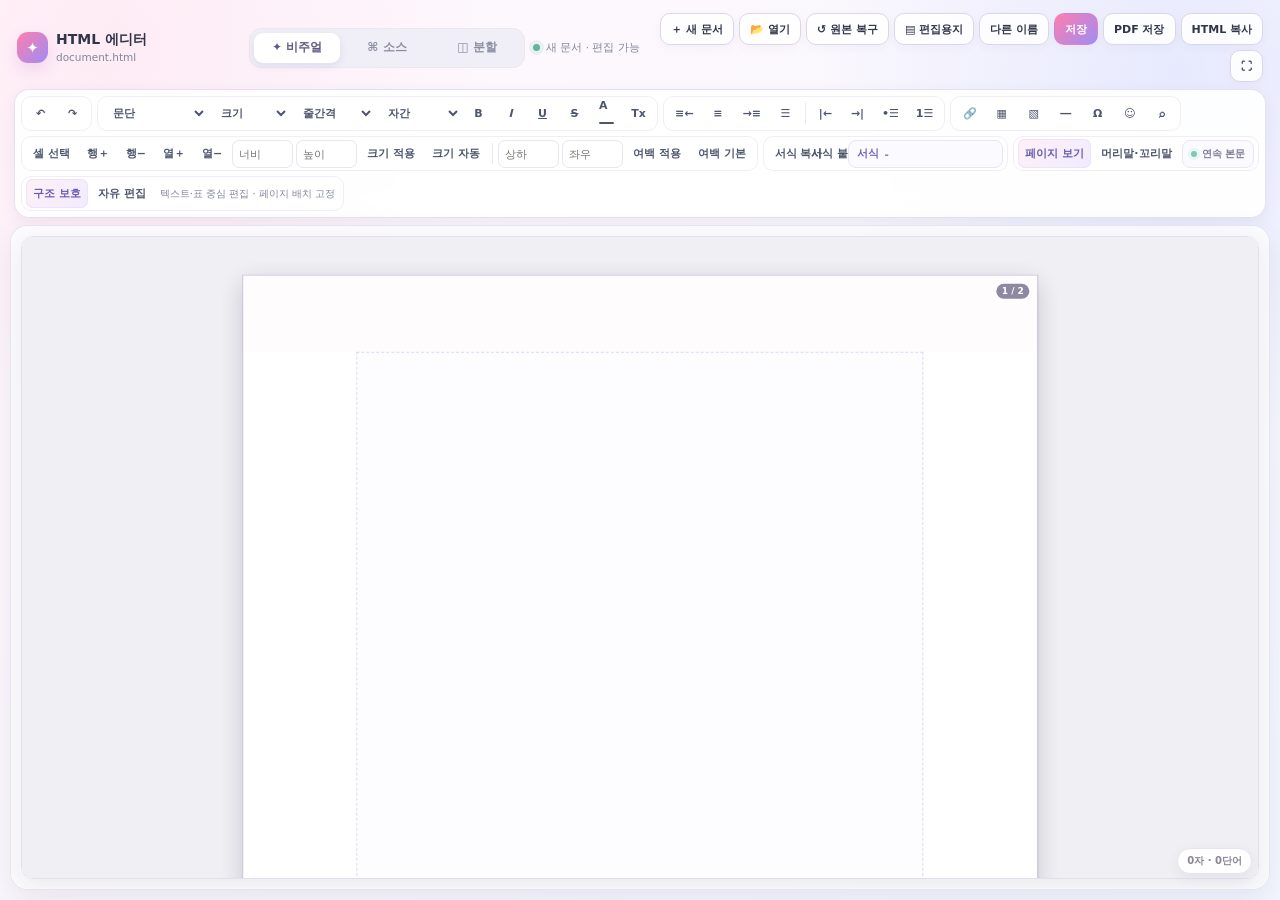
==== commit 4f07cf7c: "Update index.html" ====
--- a/index.html
+++ b/index.html
@@ -1,314 +1,1227 @@
-<!DOCTYPE html>
+<!doctype html>
 <html lang="ko">
 <head>
-<meta charset="UTF-8">
-<meta name="viewport" content="width=device-width, initial-scale=1.0">
-<title>법무법인 입찰서류 HTML 간편편집기</title>
+<meta charset="utf-8">
+<meta name="viewport" content="width=device-width,initial-scale=1">
+<title>HTML 에디터 · 통합판</title>
 <style>
 :root{
-  --bg:#eef4f7;--panel:#fff;--line:#d8e5eb;--line2:#c7d8e1;
-  --blue:#315a73;--blue2:#6696b1;--soft:#ddebf2;--pale:#f4f8fa;
-  --ink:#31434d;--sub:#6a7d87;--danger:#a65353;--ok:#4f7f70;
-  --shadow:0 12px 34px rgba(44,76,93,.12);
+  --bg1:#fff8fc; --bg2:#f4f7ff; --panel:rgba(255,255,255,.93);
+  --line:#e9e5f1; --line2:#dcd6e9; --text:#30354a; --muted:#81879a;
+  --pink:#ff7eae; --lav:#9d8df5; --blue:#89b6ff; --mint:#97dcca;
+  --yellow:#ffd887; --danger:#d85f78; --ok:#63b49d;
+  --shadow:0 12px 30px rgba(77,65,110,.10);
+  --softshadow:0 5px 16px rgba(77,65,110,.07);
 }
 *{box-sizing:border-box}
-html,body{height:100%}
-body{margin:0;background:var(--bg);color:var(--ink);font-family:Pretendard,"Noto Sans KR","Apple SD Gothic Neo","Malgun Gothic",sans-serif;overflow:hidden}
-button,select,input,textarea{font:inherit}
-.app{height:100%;display:grid;grid-template-rows:auto auto 1fr}
-.topbar{display:flex;align-items:center;flex-wrap:wrap;gap:8px 10px;padding:9px 12px;background:var(--panel);border-bottom:1px solid var(--line);box-shadow:0 3px 12px rgba(49,90,115,.05);z-index:3}
-.brand{display:flex;align-items:center;gap:9px;min-width:210px;flex:1 1 290px}
-.logo{width:31px;height:31px;display:grid;place-items:center;border-radius:9px;background:var(--blue);color:#fff;font-weight:900;font-size:14px;flex:0 0 auto}
-.brand-text{min-width:0}
-.brand-title{font-weight:850;color:var(--blue);font-size:15px;line-height:1.2}
-.brand-sub{font-size:11px;color:var(--sub);white-space:nowrap;overflow:hidden;text-overflow:ellipsis;max-width:430px;margin-top:2px}
-.top-actions{display:flex;align-items:center;justify-content:flex-end;flex-wrap:wrap;gap:6px;min-width:0}
-.btn{height:32px;padding:0 10px;border:1px solid var(--line2);border-radius:8px;background:#fff;color:var(--ink);font-weight:700;font-size:12px;cursor:pointer;white-space:nowrap;flex:0 0 auto}
-.btn:hover{background:var(--pale);border-color:#acc6d3}
-.btn.primary{background:var(--blue);border-color:var(--blue);color:#fff}
-.btn.primary:hover{background:#274d64}
-.btn.danger{color:var(--danger)}
-.btn.active{background:var(--soft);border-color:#9fc0d0;color:var(--blue)}
-.status{display:flex;align-items:center;gap:6px;font-size:11px;color:var(--sub);white-space:nowrap;min-height:32px;padding:0 4px;flex:0 0 auto}
-.dot{width:7px;height:7px;border-radius:50%;background:#9eabb1;flex:0 0 auto}
-.dot.dirty{background:#c48645}
-.dot.saved{background:var(--ok)}
-.toolbar{display:flex;align-items:center;align-content:center;flex-wrap:wrap;gap:6px;padding:7px 10px;background:#f9fbfc;border-bottom:1px solid var(--line);overflow:visible;white-space:normal;z-index:2}
-.tool-group{display:inline-flex;align-items:center;gap:3px;min-height:35px;padding:2px 4px;border:1px solid #e3edf2;border-radius:9px;background:rgba(255,255,255,.68);flex:0 0 auto}
-.tool-group.grow{flex:1 1 auto;min-width:0}
-.tool-group.mode-group{margin-left:auto}
-.sep{width:1px;height:23px;background:var(--line);margin:0 2px;flex:0 0 auto}
-.tool{height:29px;min-width:29px;padding:0 7px;border:1px solid transparent;border-radius:6px;background:transparent;color:var(--ink);font-weight:750;font-size:11.5px;cursor:pointer;white-space:nowrap;flex:0 0 auto}
-.tool:hover{background:#fff;border-color:var(--line)}
-.tool.active{background:var(--soft);color:var(--blue);border-color:#b8d2de}
-#fontSize{height:29px;min-width:88px;max-width:104px;padding:0 25px 0 7px;border:1px solid var(--line);border-radius:6px;background:#fff;color:var(--ink);font-size:11.5px;outline:none;flex:0 0 auto}
-#fontSize:focus{border-color:#8eb4c7;box-shadow:0 0 0 2px rgba(102,150,177,.12)}
-.workspace{min-height:0;display:grid;grid-template-columns:1fr;position:relative}
-.preview-pane,.source-pane{min-height:0;overflow:auto;padding:26px 24px 40px}
-.source-pane{display:none;background:#1f2b31;padding:0}
-.source-pane textarea{width:100%;height:100%;resize:none;border:0;outline:0;padding:18px 20px;background:#1f2b31;color:#e8f0f3;font:13px/1.65 ui-monospace,SFMono-Regular,Menlo,Consolas,"Liberation Mono",monospace;tab-size:2}
-.frame-shell{width:min(100%,930px);margin:0 auto;background:#fff;border:1px solid var(--line2);border-radius:14px;box-shadow:var(--shadow);overflow:hidden}
-iframe{display:block;width:100%;height:calc(100vh - 135px);border:0;background:#fff}
-.empty{height:calc(100vh - 170px);display:grid;place-items:center;text-align:center;color:var(--sub)}
-.empty-card{width:min(520px,90%);padding:34px;background:#fff;border:1px dashed #b9ccd5;border-radius:16px}
-.empty-title{font-weight:850;color:var(--blue);font-size:19px;margin-bottom:8px}
-.empty-desc{font-size:13px;line-height:1.7}
-.drop{margin-top:18px;padding:18px;border:1px dashed #a9c3cf;border-radius:12px;background:var(--pale);font-size:12px;color:var(--sub)}
-.badge{display:inline-flex;align-items:center;padding:4px 7px;border-radius:999px;background:var(--soft);color:var(--blue);font-size:10px;font-weight:800}
-.help{position:fixed;right:14px;bottom:14px;z-index:5}
-.help-panel{display:none;position:absolute;right:0;bottom:42px;width:320px;padding:14px 16px;background:#fff;border:1px solid var(--line);border-radius:12px;box-shadow:var(--shadow);font-size:12px;line-height:1.65;color:var(--sub)}
-.help:hover .help-panel{display:block}
-.mode-note{font-size:11px;color:var(--sub);padding:0 4px}
-.format-state{display:inline-flex;align-items:center;height:27px;min-width:0;padding:0 9px;border:1px solid var(--line);border-radius:7px;background:#fff;color:var(--sub);font-size:11px;font-weight:700;white-space:nowrap}
-.format-state b{color:var(--blue);margin-right:4px}
-.cell-size-box{display:inline-flex;align-items:center;gap:4px;min-width:0}
-.cell-size-input{width:68px;height:29px;padding:0 6px;border:1px solid var(--line);border-radius:6px;background:#fff;color:var(--ink);font-size:11px;outline:none}
-.cell-size-input:focus{border-color:#8eb4c7;box-shadow:0 0 0 2px rgba(102,150,177,.12)}
-.cell-size-input::-webkit-inner-spin-button{opacity:.65}
-@media(max-width:1100px){
-  .topbar{align-items:flex-start}
-  .brand{flex-basis:240px}
-  .top-actions{flex:1 1 520px}
-  .tool-group.mode-group{margin-left:0}
-  .format-state{max-width:210px;overflow:hidden;text-overflow:ellipsis}
-}
-@media(max-width:760px){
-  .topbar{gap:6px;padding:7px 8px}
-  .brand{flex:1 1 100%;min-width:0}
-  .brand-sub{display:none}
-  .top-actions{width:100%;flex:1 1 100%;justify-content:flex-start;gap:5px}
-  .status{order:-1;min-height:28px;width:100%;padding:0 2px}
-  .btn{height:30px;padding:0 8px;font-size:11px}
-  .toolbar{padding:6px;gap:5px;align-items:stretch}
-  .tool-group{min-height:33px;padding:2px 3px;gap:2px;max-width:100%}
-  .tool{height:27px;min-width:27px;padding:0 6px;font-size:11px}
-  #fontSize{height:27px;min-width:82px;font-size:11px}
-  .cell-size-box{flex-wrap:wrap;max-width:100%}
-  .cell-size-input{width:64px;height:27px}
-  .format-state,.output-info,.mode-note{font-size:10px}
-  .format-state{max-width:165px}
-  .preview-pane{padding:12px 8px 28px}.frame-shell{border-radius:9px}.help{display:none}
-}
-@media(max-width:480px){
-  .top-actions .btn{flex:1 1 auto}
-  .toolbar{display:grid;grid-template-columns:1fr;align-items:start}
-  .tool-group{width:100%;overflow-x:auto;justify-content:flex-start;scrollbar-width:thin}
-  .tool-group.mode-group{margin-left:0}
-  .format-state{max-width:none;flex:1 1 auto}
+html,body{height:100%;margin:0}
+body{
+  overflow:hidden;
+  color:var(--text);
+  font-family:"Pretendard","Apple SD Gothic Neo","Noto Sans KR",system-ui,-apple-system,BlinkMacSystemFont,"Segoe UI",sans-serif;
+  background:
+    radial-gradient(circle at 8% 5%,rgba(255,190,218,.22),transparent 27%),
+    radial-gradient(circle at 92% 8%,rgba(174,190,255,.24),transparent 25%),
+    linear-gradient(135deg,var(--bg1),var(--bg2));
+}
+button,input,select,textarea{font:inherit}
+button{cursor:pointer}
+.app{
+  height:100vh;
+  display:grid;
+  grid-template-rows:auto auto minmax(0,1fr);
+  gap:0;
+  padding:8px 10px 10px;
+}
+.topbar{
+  min-height:46px;
+  display:flex;align-items:center;gap:8px;
+  padding:5px 7px 7px;
+}
+.brand{
+  display:flex;align-items:center;gap:8px;
+  min-width:220px;flex:0 1 auto;
+}
+.logo{
+  width:31px;height:31px;border-radius:11px;display:grid;place-items:center;
+  color:#fff;font-weight:900;font-size:15px;
+  background:linear-gradient(135deg,var(--pink),var(--lav));
+  box-shadow:0 7px 16px rgba(194,116,193,.20);
+}
+.brand-title{font-weight:900;font-size:14px;line-height:1.1}
+.brand-sub{
+  margin-top:3px;font-size:10.5px;color:var(--muted);
+  max-width:250px;white-space:nowrap;overflow:hidden;text-overflow:ellipsis
+}
+.tabs{
+  display:flex;align-items:center;gap:4px;
+  padding:4px;background:#f0eef7;border:1px solid #ebe7f3;border-radius:12px;
+  margin-left:4px;
+}
+.tab{
+  height:30px;min-width:86px;border:0;border-radius:9px;background:transparent;
+  color:#8b8fa0;font-size:12px;font-weight:850;padding:0 11px;
+}
+.tab.active{background:#fff;color:#615a83;box-shadow:0 3px 9px rgba(70,58,103,.09)}
+.status{
+  margin-left:auto;display:flex;align-items:center;gap:6px;min-width:0;
+  color:var(--muted);font-size:10.5px;white-space:nowrap
+}
+.dot{width:7px;height:7px;border-radius:50%;background:#b1b5c0;flex:none}
+.dot.saved{background:var(--ok);box-shadow:0 0 0 4px rgba(99,180,157,.12)}
+.dot.dirty{background:#e1a34f;box-shadow:0 0 0 4px rgba(225,163,79,.12)}
+.top-actions{display:flex;align-items:center;gap:5px;flex-wrap:wrap;justify-content:flex-end}
+.btn{
+  height:32px;border:1px solid var(--line2);border-radius:10px;
+  padding:0 10px;background:rgba(255,255,255,.88);color:var(--text);
+  font-size:11px;font-weight:780;white-space:nowrap;
+  box-shadow:0 3px 10px rgba(65,54,92,.04)
+}
+.btn:hover{background:#fff;transform:translateY(-1px);box-shadow:var(--softshadow)}
+.btn.primary{border-color:transparent;color:#fff;background:linear-gradient(135deg,var(--pink),var(--lav))}
+.btn.danger{color:var(--danger);background:#fff8fa}
+.btn:disabled{opacity:.42;cursor:not-allowed;transform:none;box-shadow:none}
+
+.toolbar-shell{
+  margin:0 4px 7px;
+  border:1px solid rgba(229,224,240,.96);
+  border-radius:15px;
+  background:rgba(255,255,255,.91);
+  box-shadow:var(--softshadow);
+  padding:6px;
+  backdrop-filter:blur(12px);-webkit-backdrop-filter:blur(12px);
+}
+.toolbar{
+  display:flex;align-items:center;align-content:center;flex-wrap:wrap;gap:5px;
+}
+.group{
+  display:inline-flex;align-items:center;gap:3px;
+  min-height:34px;padding:2px 4px;border:1px solid #f0edf6;
+  border-radius:10px;background:#fff;flex:0 0 auto
+}
+.group.grow{flex:1 1 280px;min-width:230px}
+.tool{
+  min-width:29px;height:29px;border:0;border-radius:7px;padding:0 7px;
+  background:transparent;color:#4e566d;font-size:11px;font-weight:760;white-space:nowrap
+}
+.tool:hover,.tool.active{
+  background:linear-gradient(135deg,#fff0f6,#efecff);color:#695bb0;
+  box-shadow:inset 0 0 0 1px #ebe4fb
+}
+.sep{width:1px;height:21px;background:#ebe7f1;margin:0 2px}
+select.tool-select{
+  height:29px;border:0;border-radius:7px;background:transparent;
+  color:#4e566d;font-size:11px;font-weight:760;outline:0;padding:0 21px 0 7px;
+  max-width:105px
+}
+select.tool-select:hover,select.tool-select:focus{background:#f8f5ff}
+.color-tool{position:relative;font-weight:900}
+.color-tool:after{
+  content:"";position:absolute;left:7px;right:7px;bottom:4px;height:2px;
+  background:currentColor;border-radius:2px
+}
+.color-tool input{position:absolute;inset:0;opacity:0;width:100%;height:100%;cursor:pointer}
+.cell-input{
+  width:61px;height:28px;border:1px solid var(--line);border-radius:7px;
+  padding:0 6px;background:#fff;color:var(--text);font-size:10.5px;outline:0
+}
+.cell-input:focus{border-color:#b7a9f1;box-shadow:0 0 0 3px rgba(157,141,245,.11)}
+.format-state{
+  display:flex;align-items:center;min-width:155px;max-width:300px;height:28px;
+  padding:0 8px;border:1px solid var(--line);border-radius:8px;background:#fbfaff;
+  color:var(--muted);font-size:10.5px;font-weight:700;white-space:nowrap;
+  overflow:hidden;text-overflow:ellipsis
+}
+.format-state b{color:#7766be;margin-right:5px}
+.mode-note{font-size:10px;color:var(--muted);padding:0 4px;white-space:nowrap}
+
+.workspace{
+  min-height:0;
+  position:relative;
+  border:1px solid rgba(231,226,239,.96);
+  border-radius:17px;
+  background:rgba(255,255,255,.72);
+  box-shadow:var(--shadow);
+  overflow:hidden
+}
+.visual-pane,.source-pane{position:absolute;inset:0;min-height:0}
+.visual-pane{display:flex;align-items:stretch;justify-content:center;padding:10px;background:rgba(249,248,252,.62)}
+.source-pane{display:none;background:#222734;padding:0}
+.frame-shell{
+  width:min(100%,1600px);height:100%;background:#fff;border:1px solid #e4dfec;
+  border-radius:12px;overflow:hidden;box-shadow:0 8px 22px rgba(65,54,92,.08)
+}
+iframe{display:block;width:100%;height:100%;border:0;background:#fff}
+.source-pane textarea{
+  width:100%;height:100%;resize:none;border:0;outline:0;padding:18px 20px;
+  background:#222734;color:#edf0f8;font:13px/1.65 ui-monospace,SFMono-Regular,Menlo,Consolas,"Liberation Mono",monospace;
+  tab-size:2
+}
+.empty{
+  width:100%;height:100%;display:grid;place-items:center;padding:22px;text-align:center;color:var(--muted)
+}
+.empty-card{
+  width:min(560px,94%);padding:28px 24px;background:#fff;border:1px dashed #d5cde5;
+  border-radius:18px;box-shadow:0 8px 24px rgba(77,65,110,.06)
+}
+.empty-icon{
+  width:48px;height:48px;margin:0 auto 10px;border-radius:16px;display:grid;place-items:center;
+  font-size:22px;background:linear-gradient(135deg,#fff0f6,#efecff)
+}
+.empty-title{font-weight:900;font-size:18px;color:#4b5064}
+.empty-desc{margin-top:7px;font-size:12px;line-height:1.7}
+.drop{
+  margin-top:15px;padding:13px;border:1px dashed #d8d0e8;border-radius:12px;background:#fbfaff;
+  font-size:11px;color:#8c879b
+}
+.count-chip{
+  position:absolute;right:17px;bottom:15px;z-index:4;pointer-events:none;
+  height:26px;display:flex;align-items:center;padding:0 9px;
+  border:1px solid #e8e2f0;border-radius:999px;background:rgba(255,255,255,.90);
+  box-shadow:0 4px 13px rgba(60,50,87,.07);
+  font-size:10px;color:#8b8497;font-weight:750
+}
+.toast{
+  position:fixed;right:18px;bottom:18px;z-index:50;
+  padding:10px 13px;border-radius:11px;background:#37394a;color:#fff;font-size:12px;
+  box-shadow:0 12px 28px rgba(0,0,0,.20);opacity:0;transform:translateY(7px);
+  transition:.17s;pointer-events:none
+}
+.toast.show{opacity:1;transform:translateY(0)}
+.modal-backdrop{
+  position:fixed;inset:0;z-index:60;display:none;align-items:center;justify-content:center;
+  padding:18px;background:rgba(42,37,58,.30);backdrop-filter:blur(4px)
+}
+.modal-backdrop.open{display:flex}
+.modal{
+  width:min(480px,100%);padding:18px;background:#fff;border:1px solid #e9e4f0;
+  border-radius:18px;box-shadow:0 22px 70px rgba(46,39,67,.22)
+}
+.modal h3{margin:0 0 11px;font-size:17px}
+.modal label{display:block;margin:8px 0 5px;color:var(--muted);font-size:11px;font-weight:760}
+.modal input{
+  width:100%;height:38px;border:1px solid var(--line2);border-radius:9px;padding:0 9px;outline:0
+}
+.modal input:focus{border-color:#b4a5ef;box-shadow:0 0 0 3px rgba(157,141,245,.11)}
+.modal-row{display:grid;grid-template-columns:1fr 1fr;gap:8px}
+.modal-actions{display:flex;justify-content:flex-end;gap:6px;margin-top:14px}
+.char-grid{display:grid;grid-template-columns:repeat(8,1fr);gap:5px;max-height:250px;overflow:auto}
+.char-btn{height:36px;border:1px solid #ece7f2;border-radius:9px;background:#fff;font-size:17px}
+.char-btn:hover{background:#f8f5ff}
+body.fullscreen .app{padding:0}
+body.fullscreen .topbar{display:none}
+body.fullscreen .toolbar-shell{margin:5px 5px 6px}
+body.fullscreen .workspace{border-radius:0}
+
+@media(max-width:1280px){
+  .brand-sub{max-width:175px}
+  .format-state{max-width:210px}
+  .group.grow{flex-basis:240px}
+}
+@media(max-width:900px){
+  .app{padding:5px}
+  .topbar{flex-wrap:wrap}
+  .brand{min-width:180px;flex:1 1 220px}
+  .tabs{order:3;margin-left:0}
+  .status{margin-left:0}
+  .top-actions{flex:1 1 420px}
+  .toolbar-shell{margin:0 0 5px}
+  .group.grow{flex:1 1 100%}
+  .visual-pane{padding:5px}
+}
+@media(max-width:620px){
+  .brand{flex:1 1 100%}
+  .top-actions{justify-content:flex-start}
+  .status{width:100%}
+  .tabs{width:100%}
+  .tab{flex:1}
+  .toolbar{flex-wrap:nowrap;overflow-x:auto;scrollbar-width:thin}
+  .group{flex:none}
+  .group.grow{min-width:390px}
   .mode-note{display:none}
 }
 
-.output-info{display:inline-flex;align-items:center;height:27px;min-width:0;padding:0 9px;border:1px solid var(--line);border-radius:7px;background:#fff;color:var(--sub);font-size:11px;font-weight:700;white-space:nowrap}
-.output-info strong{color:var(--blue);margin-right:4px}
-.output-modal-backdrop{position:fixed;inset:0;z-index:1000;display:none;align-items:center;justify-content:center;background:rgba(28,43,51,.46);padding:20px}
-.output-modal-backdrop.open{display:flex}
-.output-modal{width:min(520px,100%);background:#fff;border:1px solid var(--line);border-radius:14px;box-shadow:0 24px 70px rgba(32,53,77,.28);overflow:hidden}
-.output-modal-head{display:flex;align-items:center;justify-content:space-between;padding:14px 16px;border-bottom:1px solid var(--line)}
-.output-modal-head h3{margin:0;font-size:15px;color:var(--blue)}
-.output-modal-body{padding:15px 16px}
-.output-grid{display:grid;grid-template-columns:1fr 1fr;gap:10px 12px}
-.output-field{display:flex;align-items:center;justify-content:space-between;gap:8px;font-size:12px;color:var(--sub)}
-.output-field input[type=number]{width:78px;height:31px;padding:0 7px;border:1px solid var(--line);border-radius:7px;background:#fff;color:var(--ink)}
-.output-check{display:flex;gap:8px;align-items:flex-start;margin-top:14px;padding:11px 12px;border-radius:9px;background:var(--pale);font-size:12px;line-height:1.55;color:var(--ink)}
-.output-note{margin-top:12px;padding:10px 11px;border:1px solid var(--line);border-radius:9px;background:#fff;font-size:11px;line-height:1.65;color:var(--sub)}
-.output-pages{margin-top:12px;max-height:180px;overflow:auto;border-top:1px solid var(--line)}
-.output-page-row{display:grid;grid-template-columns:54px 72px 1fr;gap:8px;padding:7px 2px;border-bottom:1px solid #edf2f4;font-size:11px;color:var(--sub)}
-.output-page-row b{color:var(--ink)}
-.output-modal-actions{display:flex;justify-content:flex-end;gap:8px;padding:12px 16px;border-top:1px solid var(--line);background:#fbfcfd}
-#printRoot{display:none}
+.workspace.split-mode .visual-pane{
+  display:flex !important;
+  left:0;
+  right:50%;
+  border-right:1px solid #ded8ea;
+  padding:8px;
+}
+.workspace.split-mode .source-pane{
+  display:block !important;
+  left:50%;
+  right:0;
+}
+.workspace.split-mode .frame-shell{
+  width:100%;
+  border-radius:10px;
+}
+.workspace.split-mode .count-chip{
+  right:calc(50% + 14px);
+}
+.split-label{
+  position:absolute;
+  top:10px;
+  z-index:6;
+  height:24px;
+  display:flex;
+  align-items:center;
+  padding:0 8px;
+  border:1px solid #e7e1ef;
+  border-radius:999px;
+  background:rgba(255,255,255,.9);
+  color:#8a8399;
+  font-size:9.5px;
+  font-weight:800;
+  pointer-events:none;
+  opacity:0;
+  transition:.15s;
+}
+.workspace.split-mode .split-label{opacity:1}
+.split-label.visual{left:16px}
+.split-label.source{left:calc(50% + 12px);background:rgba(34,39,52,.92);color:#cfd3df;border-color:#3a4050}
+@media(max-width:900px){
+  .workspace.split-mode .visual-pane{
+    left:0;right:0;top:0;bottom:50%;
+    border-right:0;border-bottom:1px solid #ded8ea;
+  }
+  .workspace.split-mode .source-pane{
+    left:0;right:0;top:50%;bottom:0;
+  }
+  .workspace.split-mode .count-chip{
+    right:14px;
+    bottom:calc(50% + 12px);
+  }
+  .split-label.source{left:12px;top:calc(50% + 10px)}
+}
+
+
+/* =========================
+   편집용지 설정
+========================= */
+.page-setup-modal{
+  width:min(760px,96vw);
+  max-height:min(88vh,820px);
+  overflow:auto;
+  padding:0;
+}
+.page-setup-head{
+  position:sticky;top:0;z-index:2;
+  display:flex;align-items:center;justify-content:space-between;gap:12px;
+  padding:15px 18px 13px;
+  background:rgba(255,255,255,.96);
+  backdrop-filter:blur(12px);
+  border-bottom:1px solid #eee9f4;
+}
+.page-setup-head h3{margin:0;font-size:17px}
+.page-setup-head .sub{margin-top:3px;color:var(--muted);font-size:10.5px}
+.page-setup-body{padding:16px 18px 18px}
+.ps-grid{
+  display:grid;
+  grid-template-columns:minmax(0,1.2fr) minmax(260px,.8fr);
+  gap:16px;
+}
+.ps-section{
+  border:1px solid #ece7f3;
+  border-radius:14px;
+  background:#fff;
+  padding:13px;
+  margin-bottom:10px;
+}
+.ps-section-title{
+  display:flex;align-items:center;justify-content:space-between;
+  margin-bottom:10px;
+  font-size:12px;font-weight:900;color:#5c5672;
+}
+.ps-row{
+  display:grid;
+  grid-template-columns:110px minmax(0,1fr);
+  gap:9px;
+  align-items:center;
+  margin:8px 0;
+}
+.ps-label{font-size:11px;color:#777d8f;font-weight:760}
+.ps-field,.ps-select{
+  width:100%;height:34px;
+  border:1px solid #dfd9e9;
+  border-radius:9px;
+  background:#fff;
+  padding:0 9px;
+  color:#34394c;
+  font-size:11px;
+  outline:0;
+}
+.ps-field:focus,.ps-select:focus{
+  border-color:#b4a5ef;
+  box-shadow:0 0 0 3px rgba(157,141,245,.10)
+}
+.ps-inline{
+  display:grid;
+  grid-template-columns:1fr auto 1fr;
+  gap:7px;
+  align-items:center
+}
+.ps-unit{
+  color:#9296a5;
+  font-size:10px;
+  font-weight:800
+}
+.ps-segment{
+  display:grid;
+  grid-template-columns:repeat(2,1fr);
+  gap:6px
+}
+.ps-segment.four{grid-template-columns:repeat(4,1fr)}
+.ps-choice{
+  min-height:38px;
+  border:1px solid #e4deed;
+  border-radius:10px;
+  background:#fbfaff;
+  color:#6f7283;
+  font-size:10.5px;
+  font-weight:800;
+  cursor:pointer;
+}
+.ps-choice:hover{background:#f7f3ff}
+.ps-choice.active{
+  border-color:#b9aaf3;
+  background:linear-gradient(135deg,#fff0f6,#efecff);
+  color:#685ab0;
+  box-shadow:inset 0 0 0 1px rgba(157,141,245,.14)
+}
+.ps-margin-grid{
+  display:grid;
+  grid-template-columns:1fr 1fr;
+  gap:8px 10px
+}
+.ps-margin-item label{
+  display:block;
+  margin:0 0 4px;
+  color:#838799;
+  font-size:10px;
+  font-weight:800
+}
+.ps-check{
+  display:flex;align-items:flex-start;gap:7px;
+  margin-top:10px;
+  color:#777d8e;
+  font-size:10.5px;
+  line-height:1.5
+}
+.ps-check input{margin-top:2px}
+.ps-preview-wrap{
+  position:sticky;
+  top:70px;
+}
+.ps-preview-card{
+  border:1px solid #ece7f3;
+  border-radius:16px;
+  background:linear-gradient(145deg,#faf8ff,#f5f8ff);
+  padding:15px;
+}
+.ps-preview-title{
+  display:flex;align-items:center;justify-content:space-between;
+  margin-bottom:11px;
+  font-size:11px;font-weight:900;color:#625b79
+}
+.ps-preview-size{
+  font-size:9.5px;color:#9691a1;font-weight:750
+}
+.paper-stage{
+  min-height:360px;
+  display:grid;place-items:center;
+  border-radius:13px;
+  background:
+    linear-gradient(90deg,rgba(157,141,245,.04) 1px,transparent 1px),
+    linear-gradient(rgba(157,141,245,.04) 1px,transparent 1px),
+    #f0eff5;
+  background-size:12px 12px;
+  overflow:hidden;
+  padding:16px;
+}
+.paper-mini{
+  position:relative;
+  width:210px;height:297px;
+  background:#fff;
+  border:1px solid #cfcbd7;
+  box-shadow:0 10px 25px rgba(55,49,75,.15);
+  transition:.18s ease;
+}
+.paper-mini .content-box{
+  position:absolute;
+  border:1.5px dashed #9d8df5;
+  background:rgba(157,141,245,.035);
+  transition:.18s ease;
+}
+.paper-mini .header-guide,.paper-mini .footer-guide{
+  position:absolute;left:10px;right:10px;height:0;
+  border-top:1px dotted #b7b1c4;
+  transition:.18s ease
+}
+.paper-mini .header-guide span,.paper-mini .footer-guide span{
+  position:absolute;right:0;top:-12px;
+  color:#aaa3b5;font-size:7px;background:#fff;padding-left:3px
+}
+.paper-mini .gutter-guide{
+  position:absolute;background:rgba(255,126,174,.18);
+  transition:.18s ease
+}
+.ps-summary{
+  margin-top:10px;
+  padding:9px 10px;
+  border-radius:10px;
+  background:#fff;
+  border:1px solid #ece7f2;
+  color:#777d8d;
+  font-size:10px;
+  line-height:1.55
+}
+.ps-bottom{
+  position:sticky;bottom:0;z-index:2;
+  display:flex;align-items:center;justify-content:space-between;gap:10px;
+  padding:11px 18px;
+  background:rgba(255,255,255,.97);
+  backdrop-filter:blur(12px);
+  border-top:1px solid #eee9f4;
+}
+.ps-bottom-left{display:flex;gap:6px}
+.ps-bottom-right{display:flex;gap:6px}
+@media(max-width:720px){
+  .ps-grid{grid-template-columns:1fr}
+  .ps-preview-wrap{position:static}
+  .paper-stage{min-height:300px}
+  .ps-segment.four{grid-template-columns:repeat(2,1fr)}
+}
+
+
+/* =========================
+   연속 본문 + 페이지 오버레이
+========================= */
+.page-overlay-tools{
+  display:flex;align-items:center;gap:5px
+}
+.page-overlay-badge{
+  height:28px;display:inline-flex;align-items:center;gap:5px;
+  padding:0 8px;border:1px solid #ece6f3;border-radius:8px;
+  background:#fbfaff;color:#7f7893;font-size:10px;font-weight:800;
+  white-space:nowrap
+}
+.page-overlay-badge.on:before{
+  content:"";width:6px;height:6px;border-radius:50%;background:#7fcab6;
+  box-shadow:0 0 0 3px rgba(127,202,182,.12)
+}
+.hf-modal{
+  width:min(720px,96vw);
+}
+.hf-grid{
+  display:grid;grid-template-columns:1fr 1fr;gap:12px
+}
+.hf-card{
+  border:1px solid #ece7f3;border-radius:14px;background:#fff;padding:13px
+}
+.hf-card h4{margin:0 0 10px;font-size:12px;color:#5f5873}
+.hf-row{margin:9px 0}
+.hf-row label{
+  display:block;margin-bottom:5px;color:#85899a;font-size:10px;font-weight:800
+}
+.hf-input,.hf-select{
+  width:100%;height:36px;border:1px solid #ddd7e8;border-radius:9px;
+  padding:0 9px;background:#fff;color:#35394a;font-size:11px;outline:0
+}
+.hf-input:focus,.hf-select:focus{
+  border-color:#b4a5ef;box-shadow:0 0 0 3px rgba(157,141,245,.10)
+}
+.hf-segment{
+  display:grid;grid-template-columns:repeat(3,1fr);gap:5px
+}
+.hf-choice{
+  height:34px;border:1px solid #e4deed;border-radius:9px;background:#fbfaff;
+  color:#76798a;font-size:10.5px;font-weight:800
+}
+.hf-choice.active{
+  border-color:#b9aaf3;background:linear-gradient(135deg,#fff0f6,#efecff);color:#6658ad
+}
+.hf-check{
+  display:flex;align-items:center;gap:7px;margin-top:8px;
+  color:#777d8e;font-size:10.5px;font-weight:700
+}
+.hf-tip{
+  margin-top:11px;padding:10px 11px;border-radius:10px;background:#faf8ff;
+  border:1px solid #eee9f5;color:#7e788d;font-size:10px;line-height:1.55
+}
+@media(max-width:720px){
+  .hf-grid{grid-template-columns:1fr}
+}
+
+
+/* =========================
+   페이지 오버레이 기준 PDF 저장
+========================= */
+#pagePrintRoot{display:none}
+
 @media print{
-  @page{size:210mm 297mm;margin:0}
-  html,body{margin:0!important;padding:0!important;background:#fff!important;width:auto!important;height:auto!important;overflow:visible!important}
-  .app,.help,.output-modal-backdrop{display:none!important}
-  #printRoot{display:block!important;margin:0!important;padding:0!important}
-  .pdf-page{position:relative!important;display:block!important;width:210mm!important;height:297mm!important;min-width:210mm!important;min-height:297mm!important;max-width:210mm!important;max-height:297mm!important;overflow:hidden!important;background:#fff!important;break-after:page!important;page-break-after:always!important;print-color-adjust:exact!important;-webkit-print-color-adjust:exact!important}
-  .pdf-page,.pdf-page *,.pdf-page *::before,.pdf-page *::after{print-color-adjust:exact!important;-webkit-print-color-adjust:exact!important}
-  .pdf-page>iframe{position:absolute!important;inset:0!important;display:block!important;width:210mm!important;height:297mm!important;border:0!important;margin:0!important;padding:0!important;background:#fff!important}
-  .pdf-page:last-child{break-after:auto!important;page-break-after:auto!important}
+  body > .app,
+  body > .modal-backdrop,
+  body > .toast{
+    display:none !important;
+  }
+
+  #pagePrintRoot{
+    display:block !important;
+    margin:0 !important;
+    padding:0 !important;
+    background:#fff !important;
+  }
+
+  #pagePrintRoot .print-sheet{
+    position:relative !important;
+    display:block !important;
+    margin:0 !important;
+    padding:0 !important;
+    overflow:hidden !important;
+    background:#fff !important;
+    break-after:page !important;
+    page-break-after:always !important;
+    box-shadow:none !important;
+  }
+
+  #pagePrintRoot .print-sheet:last-child{
+    break-after:auto !important;
+    page-break-after:auto !important;
+  }
+
+  #pagePrintRoot .print-slice{
+    position:absolute !important;
+    inset:0 !important;
+    overflow:hidden !important;
+    background:#fff !important;
+  }
+
+  #pagePrintRoot .print-source{
+    position:absolute !important;
+    left:0 !important;
+    top:0 !important;
+    border:0 !important;
+    margin:0 !important;
+    padding:0 !important;
+    background:#fff !important;
+    transform-origin:top left !important;
+    pointer-events:none !important;
+  }
+
+  #pagePrintRoot .print-hf{
+    position:absolute !important;
+    z-index:20 !important;
+    padding:0 !important;
+    color:#555 !important;
+    font-family:"Pretendard","Noto Sans KR","Apple SD Gothic Neo","Malgun Gothic",sans-serif !important;
+    font-size:9pt !important;
+    line-height:1.2 !important;
+    white-space:nowrap !important;
+    overflow:hidden !important;
+    text-overflow:ellipsis !important;
+    background:transparent !important;
+  }
+
+  #pagePrintRoot .print-hf .hf-header-bar{
+    display:flex !important;
+    align-items:center !important;
+    width:100% !important;
+    min-height:6.8mm !important;
+    padding:0 3.2mm !important;
+    border:0.25mm solid rgba(157,141,245,.24) !important;
+    border-radius:2.8mm !important;
+    background:linear-gradient(135deg,#fff 0%,#f6f3ff 100%) !important;
+    box-shadow:0 0.8mm 2.2mm rgba(82,68,129,.08) !important;
+    box-sizing:border-box !important;
+    overflow:hidden !important;
+  }
+  #pagePrintRoot .print-hf .hf-header-brand{
+    display:flex !important;
+    align-items:center !important;
+    min-width:0 !important;
+    color:#807990 !important;
+    font-size:8.2pt !important;
+    font-weight:700 !important;
+    line-height:1.1 !important;
+    white-space:nowrap !important;
+    overflow:hidden !important;
+    text-overflow:ellipsis !important;
+  }
+  #pagePrintRoot .print-hf .hf-header-dot{
+    width:1.8mm !important;
+    height:1.8mm !important;
+    margin-right:2.2mm !important;
+    border-radius:50% !important;
+    background:linear-gradient(135deg,#ff9abd,#9d8df5) !important;
+    box-shadow:0 0 0 0.7mm rgba(157,141,245,.10) !important;
+    flex:none !important;
+  }
+  #pagePrintRoot .print-hf .hf-header-divider{
+    width:0.25mm !important;
+    height:3.4mm !important;
+    margin:0 3mm !important;
+    background:rgba(157,141,245,.24) !important;
+    flex:none !important;
+  }
+  #pagePrintRoot .print-hf .hf-header-doc{
+    min-width:0 !important;
+    flex:1 1 auto !important;
+    color:#5f567f !important;
+    font-size:8.2pt !important;
+    font-weight:800 !important;
+    line-height:1.1 !important;
+    white-space:nowrap !important;
+    overflow:hidden !important;
+    text-overflow:ellipsis !important;
+  }
+  #pagePrintRoot .print-hf .hf-footer-bar{
+    display:inline-block !important;
+    width:22mm !important;
+    min-height:0 !important;
+    height:6mm !important;
+    padding:0 !important;
+    border:0.25mm solid rgba(157,141,245,.28) !important;
+    border-radius:3mm !important;
+    background:#f7f5fb !important;
+    box-shadow:none !important;
+    box-sizing:border-box !important;
+    overflow:hidden !important;
+    vertical-align:middle !important;
+  }
+  #pagePrintRoot .print-hf .hf-footer-page{
+    display:block !important;
+    width:100% !important;
+    height:100% !important;
+    color:#5f567f !important;
+    font-size:8.2pt !important;
+    font-weight:800 !important;
+    line-height:5.5mm !important;
+    white-space:nowrap !important;
+    overflow:hidden !important;
+    text-overflow:ellipsis !important;
+    text-align:center !important;
+  }
 }
 
 </style>
 </head>
 <body>
 <div class="app">
-  <div class="topbar">
+  <header class="topbar">
     <div class="brand">
-      <div class="logo">ED</div>
-      <div class="brand-text">
-        <div class="brand-title">HTML 간편편집기</div>
-        <div class="brand-sub" id="fileName">법무법인 입찰서류용 · 파일을 열어 편집하세요</div>
+      <div class="logo">✦</div>
+      <div>
+        <div class="brand-title">HTML 에디터</div>
+        <div class="brand-sub" id="fileName">새 문서</div>
       </div>
     </div>
+
+    <div class="tabs">
+      <button class="tab active" id="visualTab" type="button">✦ 비주얼</button>
+      <button class="tab" id="sourceTab" type="button">⌘ 소스</button>
+      <button class="tab" id="splitTab" type="button">◫ 분할</button>
+    </div>
+
+    <div class="status"><span class="dot saved" id="statusDot"></span><span id="statusText">새 문서 · 편집 가능</span></div>
+
     <div class="top-actions">
-      <div class="status"><span class="dot" id="statusDot"></span><span id="statusText">파일 없음</span></div>
-      <button class="btn" id="openBtn">열기</button>
-      <button class="btn" id="resetBtn" disabled>원본 복구</button>
-      <button class="btn" id="saveAsBtn" disabled>다른 이름으로 저장</button>
-      <button class="btn primary" id="saveBtn" disabled>저장</button>
-      <button class="btn" id="outputSettingsBtn" disabled>출력 설정</button>
-      <button class="btn" id="pdfSaveBtn" disabled>PDF 저장</button>
+      <button class="btn" id="newBtn" type="button">＋ 새 문서</button>
+      <button class="btn" id="openBtn" type="button">📂 열기</button>
+      <button class="btn" id="restoreBtn" type="button">↺ 원본 복구</button>
+      <button class="btn" id="pageSetupBtn" type="button">▤ 편집용지</button>
+      <button class="btn" id="saveAsBtn" type="button">다른 이름</button>
+      <button class="btn primary" id="saveBtn" type="button">저장</button>
+      <button class="btn" id="pdfSaveBtn" type="button">PDF 저장</button>
+      <button class="btn" id="copyHtmlBtn" type="button">HTML 복사</button>
+      <button class="btn" id="fullscreenBtn" type="button">⛶</button>
       <input type="file" id="fileInput" accept=".html,.htm,text/html" hidden>
+      <input type="file" id="imageInput" accept="image/*" hidden>
     </div>
-  </div>
-
-  <div class="toolbar" id="toolbar">
-    <div class="tool-group" title="실행 기록">
-      <button class="tool" data-cmd="undo" title="실행 취소">↶</button>
-      <button class="tool" data-cmd="redo" title="다시 실행">↷</button>
+  </header>
+
+  <section class="toolbar-shell">
+    <div class="toolbar" id="toolbar">
+      <div class="group" title="실행 기록">
+        <button class="tool" data-cmd="undo" title="실행 취소">↶</button>
+        <button class="tool" data-cmd="redo" title="다시 실행">↷</button>
+      </div>
+
+      <div class="group" title="문단과 글자">
+        <select class="tool-select" id="blockStyle" title="현재 문단 서식">
+          <option value="p">문단</option>
+          <option value="h1">제목 1</option>
+          <option value="h2">제목 2</option>
+          <option value="h3">제목 3</option>
+          <option value="h4">제목 4</option>
+          <option value="h5">제목 5</option>
+          <option value="h6">제목 6</option>
+          <option value="pre">정형 텍스트</option>
+          <option value="blockquote">인용</option>
+        </select>
+        <select class="tool-select" id="fontSize" title="글자 크기">
+          <option value="">크기</option>
+          <option value="10">10px</option><option value="11">11px</option><option value="12">12px</option>
+          <option value="13">13px</option><option value="14">14px</option><option value="15">15px</option>
+          <option value="16">16px</option><option value="17">17px</option><option value="18">18px</option>
+          <option value="20">20px</option><option value="22">22px</option><option value="24">24px</option>
+          <option value="28">28px</option><option value="32">32px</option><option value="36">36px</option>
+          <option value="40">40px</option>
+        </select>
+        <select class="tool-select" id="lineHeightSelect" title="줄간격">
+          <option value="">줄간격</option>
+          <option value="0.5">50%</option>
+          <option value="0.6">60%</option>
+          <option value="0.7">70%</option>
+          <option value="0.8">80%</option>
+          <option value="0.9">90%</option>
+          <option value="1">100%</option>
+          <option value="1.1">110%</option>
+          <option value="1.2">120%</option>
+          <option value="1.3">130%</option>
+          <option value="1.4">140%</option>
+          <option value="1.5">150%</option>
+          <option value="1.6">160%</option>
+          <option value="1.7">170%</option>
+          <option value="1.8">180%</option>
+          <option value="1.9">190%</option>
+          <option value="2">200%</option>
+        </select>
+        <select class="tool-select" id="letterSpacingSelect" title="자간">
+          <option value="">자간</option>
+          <option value="-0.2">-20%</option>
+          <option value="-0.19">-19%</option>
+          <option value="-0.18">-18%</option>
+          <option value="-0.17">-17%</option>
+          <option value="-0.16">-16%</option>
+          <option value="-0.15">-15%</option>
+          <option value="-0.14">-14%</option>
+          <option value="-0.13">-13%</option>
+          <option value="-0.12">-12%</option>
+          <option value="-0.11">-11%</option>
+          <option value="-0.1">-10%</option>
+          <option value="-0.09">-9%</option>
+          <option value="-0.08">-8%</option>
+          <option value="-0.07">-7%</option>
+          <option value="-0.06">-6%</option>
+          <option value="-0.05">-5%</option>
+          <option value="-0.04">-4%</option>
+          <option value="-0.03">-3%</option>
+          <option value="-0.02">-2%</option>
+          <option value="-0.01">-1%</option>
+          <option value="0">0%</option>
+          <option value="0.01">+1%</option>
+          <option value="0.02">+2%</option>
+          <option value="0.03">+3%</option>
+          <option value="0.04">+4%</option>
+          <option value="0.05">+5%</option>
+          <option value="0.06">+6%</option>
+          <option value="0.07">+7%</option>
+          <option value="0.08">+8%</option>
+          <option value="0.09">+9%</option>
+          <option value="0.1">+10%</option>
+          <option value="0.11">+11%</option>
+          <option value="0.12">+12%</option>
+          <option value="0.13">+13%</option>
+          <option value="0.14">+14%</option>
+          <option value="0.15">+15%</option>
+          <option value="0.16">+16%</option>
+          <option value="0.17">+17%</option>
+          <option value="0.18">+18%</option>
+          <option value="0.19">+19%</option>
+          <option value="0.2">+20%</option>
+        </select>
+        <button class="tool" data-cmd="bold" title="굵게"><b>B</b></button>
+        <button class="tool" data-cmd="italic" title="기울임"><i>I</i></button>
+        <button class="tool" data-cmd="underline" title="밑줄"><u>U</u></button>
+        <button class="tool" data-cmd="strikeThrough" title="취소선"><s>S</s></button>
+        <span class="tool color-tool" id="colorTool" title="글자색">A<input id="foreColor" type="color" value="#30354a"></span>
+        <button class="tool" data-cmd="removeFormat" title="서식 제거">Tx</button>
+      </div>
+
+      <div class="group" title="정렬과 목록">
+        <button class="tool" data-cmd="justifyLeft" title="왼쪽 정렬">≡←</button>
+        <button class="tool" data-cmd="justifyCenter" title="가운데 정렬">≡</button>
+        <button class="tool" data-cmd="justifyRight" title="오른쪽 정렬">→≡</button>
+        <button class="tool" data-cmd="justifyFull" title="양쪽 정렬">☰</button>
+        <span class="sep"></span>
+        <button class="tool" data-cmd="outdent" title="내어쓰기">|←</button>
+        <button class="tool" data-cmd="indent" title="들여쓰기">→|</button>
+        <button class="tool" data-cmd="insertUnorderedList" title="글머리 목록">•☰</button>
+        <button class="tool" data-cmd="insertOrderedList" title="번호 목록">1☰</button>
+      </div>
+
+      <div class="group" title="삽입">
+        <button class="tool" id="linkBtn" type="button" title="링크 삽입">🔗</button>
+        <button class="tool" id="tableBtn" type="button" title="표 삽입">▦</button>
+        <button class="tool" id="imageBtn" type="button" title="이미지 삽입">▧</button>
+        <button class="tool" data-cmd="insertHorizontalRule" title="가로선">―</button>
+        <button class="tool" id="specialBtn" type="button" title="특수문자">Ω</button>
+        <button class="tool" id="emojiBtn" type="button" title="이모지">☺</button>
+        <button class="tool" id="findBtn" type="button" title="찾기">⌕</button>
+      </div>
+
+      <div class="group" title="표 편집">
+        <button class="tool" id="cellSelectBtn" type="button" title="드래그/클릭 복수 셀 선택">셀 선택</button>
+        <button class="tool" id="rowAddBtn" type="button">행＋</button>
+        <button class="tool" id="rowDelBtn" type="button">행−</button>
+        <button class="tool" id="colAddBtn" type="button">열＋</button>
+        <button class="tool" id="colDelBtn" type="button">열−</button>
+        <input class="cell-input" id="cellWidthInput" type="number" min="20" step="1" placeholder="너비" title="선택 셀 너비(px)">
+        <input class="cell-input" id="cellHeightInput" type="number" min="8" step="1" placeholder="높이" title="선택 셀 높이(px)">
+        <button class="tool" id="cellSizeApplyBtn" type="button">크기 적용</button>
+        <button class="tool" id="cellSizeAutoBtn" type="button">크기 자동</button>
+        <span class="sep"></span>
+        <input class="cell-input" id="cellPaddingYInput" type="number" min="0" max="100" step="1" placeholder="상하" title="셀 안쪽 상하 여백(px)">
+        <input class="cell-input" id="cellPaddingXInput" type="number" min="0" max="100" step="1" placeholder="좌우" title="셀 안쪽 좌우 여백(px)">
+        <button class="tool" id="cellPaddingApplyBtn" type="button" title="선택한 셀에 안쪽 여백 적용">여백 적용</button>
+        <button class="tool" id="cellPaddingResetBtn" type="button" title="선택한 셀의 개별 안쪽 여백을 제거하고 문서 기본값으로 복원">여백 기본</button>
+      </div>
+
+      <div class="group grow" title="서식 복사와 현재 서식">
+        <button class="tool" id="formatCopyBtn" type="button" title="Alt+C">서식 복사</button>
+        <button class="tool" id="formatPasteBtn" type="button" title="Alt+V">서식 붙여넣기</button>
+        <span class="format-state" id="formatState"><b>서식</b> -</span>
+      </div>
+
+      <div class="group" title="페이지 보기">
+        <button class="tool active" id="pageOverlayToggleBtn" type="button">페이지 보기</button>
+        <button class="tool" id="headerFooterBtn" type="button">머리말·꼬리말</button>
+        <span class="page-overlay-badge on" id="pageOverlayBadge">연속 본문</span>
+      </div>
+
+      <div class="group" title="편집 보호">
+        <button class="tool active" id="safeModeBtn" type="button">구조 보호</button>
+        <button class="tool" id="freeModeBtn" type="button">자유 편집</button>
+        <span class="mode-note" id="modeNote">텍스트·표 중심 편집</span>
+      </div>
     </div>
-
-    <div class="tool-group" title="글자 서식">
-      <button class="tool" data-cmd="bold" title="굵게"><b>B</b></button>
-      <button class="tool" data-cmd="italic" title="기울임"><i>I</i></button>
-      <button class="tool" data-cmd="underline" title="밑줄"><u>U</u></button>
-      <select id="fontSize" title="글자 크기">
-        <option value="">글자크기</option>
-        <option value="11">11px</option><option value="12">12px</option><option value="13">13px</option>
-        <option value="14">14px</option><option value="15">15px</option><option value="16">16px</option>
-        <option value="17">17px</option><option value="18">18px</option><option value="20">20px</option>
-        <option value="22">22px</option><option value="24">24px</option><option value="28">28px</option>
-        <option value="32">32px</option><option value="36">36px</option>
-      </select>
-    </div>
-
-    <div class="tool-group" title="문단 정렬과 목록">
-      <button class="tool" data-cmd="justifyLeft" title="왼쪽 정렬">≡←</button>
-      <button class="tool" data-cmd="justifyCenter" title="가운데 정렬">≡</button>
-      <button class="tool" data-cmd="justifyRight" title="오른쪽 정렬">→≡</button>
-      <span class="sep"></span>
-      <button class="tool" data-cmd="insertUnorderedList" title="글머리표">• 목록</button>
-      <button class="tool" data-cmd="insertOrderedList" title="번호 목록">1. 목록</button>
-    </div>
-
-    <div class="tool-group" title="표 행·열 편집">
-      <button class="tool" id="cellSelectBtn" title="표 셀 선택 모드 · 드래그/클릭으로 복수선택">셀 선택</button>
-      <button class="tool" id="rowAddBtn" title="선택한 행 아래에 행 추가">행 +</button>
-      <button class="tool" id="rowDelBtn" title="선택한 행 삭제">행 −</button>
-      <button class="tool" id="colAddBtn" title="선택한 열 오른쪽에 열 추가">열 +</button>
-      <button class="tool" id="colDelBtn" title="선택한 열 삭제">열 −</button>
-    </div>
-
-    <div class="tool-group" title="표 셀 크기">
-      <span class="cell-size-box" title="선택한 표 셀의 크기 조정">
-        <input class="cell-size-input" id="cellWidthInput" type="number" min="20" step="1" placeholder="너비 px" title="셀 너비(px)">
-        <input class="cell-size-input" id="cellHeightInput" type="number" min="18" step="1" placeholder="높이 px" title="셀 높이(px)">
-        <button class="tool" id="cellSizeApplyBtn" title="선택한 셀에 너비·높이 적용">크기 적용</button>
-        <button class="tool" id="cellSizeAutoBtn" title="선택한 셀의 지정 크기를 해제하고 자동 크기로 복원">자동</button>
-      </span>
-    </div>
-
-    <div class="tool-group grow" title="서식 복사와 현재 서식">
-      <button class="tool" id="formatCopyBtn" title="현재 서식 복사 · Alt+C">서식 복사</button>
-      <button class="tool" id="formatPasteBtn" title="복사한 서식 붙여넣기 · Alt+V">서식 붙여넣기</button>
-      <span class="format-state" id="formatState"><b>서식</b> -</span>
-    </div>
-
-    <div class="tool-group mode-group" title="편집 모드">
-      <button class="tool active" id="safeModeBtn" title="텍스트 중심 안전 편집">구조 보호</button>
-      <button class="tool" id="freeModeBtn" title="문서 전체 자유 편집">자유 편집</button>
-      <button class="tool" id="sourceBtn" title="HTML 소스 직접 편집">HTML</button>
-      <span class="mode-note" id="modeNote">텍스트와 표 셀만 편집</span>
-    </div>
-  </div>
-
-  <div class="workspace">
-    <div class="preview-pane" id="previewPane">
+  </section>
+
+  <main class="workspace" id="workspace">
+    <div class="split-label visual">비주얼</div>
+    <div class="split-label source">HTML 소스 · 입력 즉시 반영</div>
+    <div class="visual-pane" id="visualPane">
       <div class="empty" id="emptyState">
         <div class="empty-card">
-          <div class="empty-title">편집할 HTML 파일을 열어주세요</div>
-          <div class="empty-desc">앞서 만든 입찰공고·세부현황서·별지서식·평가표 HTML을 그대로 불러와 편집할 수 있습니다.</div>
-          <div class="drop" id="dropZone"><span class="badge">TIP</span> 파일을 이 영역에 끌어다 놓아도 됩니다.</div>
+          <div class="empty-icon">✦</div>
+          <div class="empty-title">HTML 문서를 열거나 새로 작성하세요</div>
+          <div class="empty-desc">기존 HTML의 <b>&lt;head&gt;, CSS, 레이아웃</b>을 유지한 채 편집합니다.<br>새 문서는 바로 입력을 시작할 수 있습니다.</div>
+          <div class="drop" id="dropZone">HTML 파일을 여기에 끌어다 놓아도 됩니다.</div>
         </div>
       </div>
       <div class="frame-shell" id="frameShell" style="display:none">
-        <iframe id="editorFrame" title="HTML 문서 편집 화면"></iframe>
+        <iframe id="editorFrame" title="HTML 비주얼 편집"></iframe>
       </div>
     </div>
     <div class="source-pane" id="sourcePane"><textarea id="sourceEditor" spellcheck="false"></textarea></div>
+    <div class="count-chip" id="countChip">0자 · 0단어</div>
+  </main>
+</div>
+
+<div class="modal-backdrop" id="linkModal">
+  <div class="modal">
+    <h3>링크 삽입</h3>
+    <label for="linkUrl">주소</label>
+    <input id="linkUrl" placeholder="https://example.com">
+    <div class="modal-actions">
+      <button class="btn" data-close="linkModal">취소</button>
+      <button class="btn primary" id="insertLinkConfirm">삽입</button>
+    </div>
   </div>
 </div>
 
-<div class="help">
-  <button class="btn">도움말</button>
-  <div class="help-panel">
-    <b>권장 사용법</b><br>
-    1. <b>구조 보호</b> 상태에서 문구와 표 내용만 수정합니다.<br>
-    2. 표 셀은 클릭으로 1개 선택, <b>Ctrl/Cmd+클릭</b>으로 추가선택, <b>Shift+클릭</b>으로 범위선택할 수 있습니다.<br>
-    3. <b>셀 선택</b> 모드를 켜면 표 위를 드래그해 여러 셀을 한 번에 선택할 수 있습니다.<br>
-    4. 선택한 셀에 정렬·글자크기·서식 붙여넣기를 일괄 적용할 수 있습니다.<br>
-    5. <b>행 +/−, 열 +/−</b>로 표 구조를 수정합니다.<br>
-    6. 셀 선택 후 <b>너비·높이(px)</b>를 입력해 정확히 지정하거나, 셀의 <b>오른쪽/아래쪽 경계</b>를 드래그해 직접 크기를 조정할 수 있습니다.<br>
-    7. <b>자동</b>을 누르면 선택 셀의 직접 지정한 크기를 해제합니다.<br>
-    8. <b>서식 복사/붙여넣기</b>는 Alt+C / Alt+V 단축키도 지원합니다.<br>
-    9. 레이아웃 자체를 고칠 때만 <b>자유 편집</b>, HTML 코드를 직접 고칠 때는 <b>HTML</b>을 사용합니다.<br>
-    10. 완료 후 <b>저장</b> 또는 <b>다른 이름으로 저장</b>을 누릅니다.<br>
-    11. 편집 화면의 흰 종이는 <b>실제 A4 출력 비율</b>입니다. 긴 페이지는 자동으로 축소되며, 축소되는 만큼 편집 폭을 넓혀 불필요한 줄바꿈을 줄입니다.<br>
-    12. <b>출력 설정</b>에서 상·하·좌·우 여백과 긴 페이지의 가로폭 자동 확장 여부를 조절할 수 있습니다.<br>
-    13. <b>PDF 저장</b>은 별도 캔버스 렌더링을 하지 않고, 현재 편집 화면과 동일한 페이지 배치를 A4 인쇄 구조로 구성합니다. 인쇄창에서 <b>PDF로 저장</b>을 선택하세요.<br><br>
-    Chromium 계열 브라우저에서는 원본 HTML 파일에 직접 저장할 수 있고, Safari 등에서는 새 HTML 파일로 내려받습니다.
+<div class="modal-backdrop" id="tableModal">
+  <div class="modal">
+    <h3>표 삽입</h3>
+    <div class="modal-row">
+      <div><label for="tableRows">행</label><input id="tableRows" type="number" min="1" max="30" value="3"></div>
+      <div><label for="tableCols">열</label><input id="tableCols" type="number" min="1" max="20" value="3"></div>
+    </div>
+    <div class="modal-actions">
+      <button class="btn" data-close="tableModal">취소</button>
+      <button class="btn primary" id="insertTableConfirm">삽입</button>
+    </div>
   </div>
 </div>
 
-<div class="output-modal-backdrop" id="outputModal">
-  <div class="output-modal" role="dialog" aria-modal="true" aria-labelledby="outputModalTitle">
-    <div class="output-modal-head"><h3 id="outputModalTitle">A4 출력 설정</h3><button class="btn" id="outputModalClose">닫기</button></div>
-    <div class="output-modal-body">
-      <div class="output-grid">
-        <label class="output-field">위 여백(mm)<input id="outputMarginTop" type="number" min="0" max="50" step="1" value="14"></label>
-        <label class="output-field">오른쪽 여백(mm)<input id="outputMarginRight" type="number" min="0" max="50" step="1" value="14"></label>
-        <label class="output-field">아래 여백(mm)<input id="outputMarginBottom" type="number" min="0" max="50" step="1" value="14"></label>
-        <label class="output-field">왼쪽 여백(mm)<input id="outputMarginLeft" type="number" min="0" max="50" step="1" value="14"></label>
-      </div>
-      <label class="output-check"><input id="smartWidthExpand" type="checkbox" checked><span><b>긴 페이지 가로폭 자동 확장</b><br>세로 내용 때문에 축소되는 페이지는 축소율만큼 편집 폭을 넓혀, 최종 A4의 가로 공간을 더 활용합니다.</span></label>
-      <div class="output-note" id="outputNote">문서를 열면 페이지별 실제 출력 배율과 편집 폭을 계산합니다.</div>
-      <div class="output-pages" id="outputPageList"></div>
-    </div>
-    <div class="output-modal-actions"><button class="btn" id="outputResetBtn">문서 기준으로 복원</button><button class="btn primary" id="outputApplyBtn">적용</button></div>
+<div class="modal-backdrop" id="charModal">
+  <div class="modal">
+    <h3 id="charTitle">문자 삽입</h3>
+    <div class="char-grid" id="charGrid"></div>
+    <div class="modal-actions"><button class="btn" data-close="charModal">닫기</button></div>
   </div>
 </div>
-<div id="printRoot" aria-hidden="true"></div>
+
+
+<div class="modal-backdrop" id="pageSetupModal">
+  <div class="modal page-setup-modal">
+    <div class="page-setup-head">
+      <div>
+        <h3>편집용지</h3>
+        <div class="sub">용지 크기 · 방향 · 여백 · 제본을 문서에 저장합니다.</div>
+      </div>
+      <button class="btn" data-close="pageSetupModal" type="button">닫기</button>
+    </div>
+
+    <div class="page-setup-body">
+      <div class="ps-grid">
+        <div>
+          <section class="ps-section">
+            <div class="ps-section-title">용지 종류</div>
+
+            <div class="ps-row">
+              <div class="ps-label">종류</div>
+              <select class="ps-select" id="pagePreset">
+                <option value="A4">A4 (국배판) · 210 × 297 mm</option>
+                <option value="A3">A3 · 297 × 420 mm</option>
+                <option value="B5">B5 · 182 × 257 mm</option>
+                <option value="LETTER">Letter · 215.9 × 279.4 mm</option>
+                <option value="LEGAL">Legal · 215.9 × 355.6 mm</option>
+                <option value="EXECUTIVE">Executive · 184.2 × 266.7 mm</option>
+                <option value="CUSTOM">사용자 지정</option>
+              </select>
+            </div>
+
+            <div class="ps-row">
+              <div class="ps-label">크기</div>
+              <div class="ps-inline">
+                <div>
+                  <input class="ps-field" id="pageWidth" type="number" min="50" max="1000" step="0.1" value="210">
+                </div>
+                <span class="ps-unit">×</span>
+                <div>
+                  <input class="ps-field" id="pageHeight" type="number" min="50" max="1000" step="0.1" value="297">
+                </div>
+              </div>
+            </div>
+          </section>
+
+          <section class="ps-section">
+            <div class="ps-section-title">용지 방향</div>
+            <div class="ps-segment">
+              <button class="ps-choice active" id="portraitBtn" data-orientation="portrait" type="button">▯ 세로</button>
+              <button class="ps-choice" id="landscapeBtn" data-orientation="landscape" type="button">▭ 가로</button>
+            </div>
+          </section>
+
+          <section class="ps-section">
+            <div class="ps-section-title">용지 여백</div>
+            <div class="ps-margin-grid">
+              <div class="ps-margin-item"><label>위쪽</label><input class="ps-field" id="marginTop" type="number" min="0" max="150" step="0.1" value="20"></div>
+              <div class="ps-margin-item"><label>아래쪽</label><input class="ps-field" id="marginBottom" type="number" min="0" max="150" step="0.1" value="15"></div>
+              <div class="ps-margin-item"><label>왼쪽</label><input class="ps-field" id="marginLeft" type="number" min="0" max="150" step="0.1" value="30"></div>
+              <div class="ps-margin-item"><label>오른쪽</label><input class="ps-field" id="marginRight" type="number" min="0" max="150" step="0.1" value="30"></div>
+              <div class="ps-margin-item"><label>머리말</label><input class="ps-field" id="headerMargin" type="number" min="0" max="150" step="0.1" value="15"></div>
+              <div class="ps-margin-item"><label>꼬리말</label><input class="ps-field" id="footerMargin" type="number" min="0" max="150" step="0.1" value="15"></div>
+            </div>
+          </section>
+
+          <section class="ps-section">
+            <div class="ps-section-title">제본</div>
+            <div class="ps-segment four">
+              <button class="ps-choice active" data-binding="none" type="button">없음</button>
+              <button class="ps-choice" data-binding="left" type="button">왼쪽</button>
+              <button class="ps-choice" data-binding="right" type="button">오른쪽</button>
+              <button class="ps-choice" data-binding="top" type="button">위쪽</button>
+            </div>
+            <div class="ps-row" style="margin-top:10px">
+              <div class="ps-label">제본 여백</div>
+              <input class="ps-field" id="gutterMargin" type="number" min="0" max="100" step="0.1" value="0">
+            </div>
+          </section>
+
+          <section class="ps-section">
+            <div class="ps-section-title">적용 방식</div>
+            <label class="ps-check">
+              <input id="pageScreenPreview" type="checkbox" checked>
+              <span><b>화면에서도 용지 크기와 여백 표시</b><br>비주얼 편집창을 실제 용지에 가까운 모습으로 보여줍니다.</span>
+            </label>
+            <label class="ps-check">
+              <input id="pageHeaderFooterGuide" type="checkbox" checked>
+              <span><b>머리말·꼬리말 기준 저장</b><br><code>.page-header</code>, <code>.page-footer</code> 요소가 있으면 위치 기준으로 사용합니다.</span>
+            </label>
+          </section>
+        </div>
+
+        <div class="ps-preview-wrap">
+          <div class="ps-preview-card">
+            <div class="ps-preview-title">
+              <span>용지 미리보기</span>
+              <span class="ps-preview-size" id="pagePreviewSize">210 × 297 mm</span>
+            </div>
+            <div class="paper-stage">
+              <div class="paper-mini" id="paperMini">
+                <div class="content-box" id="paperContentBox"></div>
+                <div class="header-guide" id="paperHeaderGuide"><span>머리말</span></div>
+                <div class="footer-guide" id="paperFooterGuide"><span>꼬리말</span></div>
+                <div class="gutter-guide" id="paperGutterGuide"></div>
+              </div>
+            </div>
+            <div class="ps-summary" id="pageSetupSummary"></div>
+          </div>
+        </div>
+      </div>
+    </div>
+
+    <div class="ps-bottom">
+      <div class="ps-bottom-left">
+        <button class="btn" id="pageSetupA4Reset" type="button">A4 기본값</button>
+        <button class="btn" id="pageSetupReadDoc" type="button">현재 설정 다시 읽기</button>
+      </div>
+      <div class="ps-bottom-right">
+        <button class="btn" data-close="pageSetupModal" type="button">취소</button>
+        <button class="btn primary" id="pageSetupApply" type="button">적용</button>
+      </div>
+    </div>
+  </div>
+</div>
+
+
+<div class="modal-backdrop" id="headerFooterModal">
+  <div class="modal hf-modal">
+    <h3>머리말 · 꼬리말</h3>
+    <div class="hf-grid">
+      <div class="hf-card">
+        <h4>머리말</h4>
+        <div class="hf-row">
+          <label>표시할 내용</label>
+          <input class="hf-input" id="headerText" placeholder="예: 역곡지구 하우스토리 입주예정자협의회">
+        </div>
+        <div class="hf-row">
+          <label>정렬</label>
+          <div class="hf-segment" id="headerAlignGroup">
+            <button class="hf-choice" data-halign="left" type="button">왼쪽</button>
+            <button class="hf-choice active" data-halign="center" type="button">가운데</button>
+            <button class="hf-choice" data-halign="right" type="button">오른쪽</button>
+          </div>
+        </div>
+        <label class="hf-check"><input id="headerEnabled" type="checkbox"> 머리말 표시</label>
+      </div>
+
+      <div class="hf-card">
+        <h4>꼬리말</h4>
+        <div class="hf-row">
+          <label>표시할 내용</label>
+          <input class="hf-input" id="footerText" placeholder="예: {page} / {pages}">
+        </div>
+        <div class="hf-row">
+          <label>정렬</label>
+          <div class="hf-segment" id="footerAlignGroup">
+            <button class="hf-choice" data-falign="left" type="button">왼쪽</button>
+            <button class="hf-choice active" data-falign="center" type="button">가운데</button>
+            <button class="hf-choice" data-falign="right" type="button">오른쪽</button>
+          </div>
+        </div>
+        <label class="hf-check"><input id="footerEnabled" type="checkbox"> 꼬리말 표시</label>
+      </div>
+    </div>
+
+    <div class="hf-grid" style="margin-top:12px">
+      <div class="hf-card">
+        <h4>페이지 표시 옵션</h4>
+        <label class="hf-check"><input id="hideHeaderFirst" type="checkbox"> 첫 페이지 머리말 숨김</label>
+        <label class="hf-check"><input id="hideFooterFirst" type="checkbox"> 첫 페이지 꼬리말 숨김</label>
+        <label class="hf-check"><input id="showPageNumberGuide" type="checkbox" checked> 페이지 번호 가이드 표시</label>
+      </div>
+      <div class="hf-card">
+        <h4>사용 가능한 기호</h4>
+        <div class="hf-tip">
+          <b>{page}</b> 현재 페이지 번호<br>
+          <b>{pages}</b> 전체 페이지 수<br><br>
+          예: <code>- {page} -</code> 또는 <code>{page} / {pages}</code>
+        </div>
+      </div>
+    </div>
+
+    <div class="modal-actions">
+      <button class="btn" data-close="headerFooterModal" type="button">취소</button>
+      <button class="btn primary" id="headerFooterApplyBtn" type="button">적용</button>
+    </div>
+  </div>
+</div>
+
+<div id="pagePrintRoot" aria-hidden="true"></div>
+<div class="toast" id="toast"></div>
 
 <script>
 (() => {
+  'use strict';
   const $ = s => document.querySelector(s);
   const frame = $('#editorFrame');
-  const fileInput = $('#fileInput');
-  const previewPane = $('#previewPane');
+  const visualPane = $('#visualPane');
   const sourcePane = $('#sourcePane');
   const sourceEditor = $('#sourceEditor');
+  const frameShell = $('#frameShell');
   const emptyState = $('#emptyState');
-  const frameShell = $('#frameShell');
+  const fileInput = $('#fileInput');
+  const imageInput = $('#imageInput');
   const fileName = $('#fileName');
   const statusDot = $('#statusDot');
   const statusText = $('#statusText');
+  const countChip = $('#countChip');
+  const blockStyle = $('#blockStyle');
+  const lineHeightSelect = $('#lineHeightSelect');
+  const letterSpacingSelect = $('#letterSpacingSelect');
+  const formatState = $('#formatState');
+  const modeNote = $('#modeNote');
   const safeModeBtn = $('#safeModeBtn');
   const freeModeBtn = $('#freeModeBtn');
-  const sourceBtn = $('#sourceBtn');
-  const modeNote = $('#modeNote');
   const cellSelectBtn = $('#cellSelectBtn');
-  const formatState = $('#formatState');
   const cellWidthInput = $('#cellWidthInput');
   const cellHeightInput = $('#cellHeightInput');
-  const outputSettingsBtn = $('#outputSettingsBtn');
-  const outputModal = $('#outputModal');
-  const outputModalClose = $('#outputModalClose');
-  const outputMarginTop = $('#outputMarginTop');
-  const outputMarginRight = $('#outputMarginRight');
-  const outputMarginBottom = $('#outputMarginBottom');
-  const outputMarginLeft = $('#outputMarginLeft');
-  const smartWidthExpand = $('#smartWidthExpand');
-  const outputNote = $('#outputNote');
-  const outputPageList = $('#outputPageList');
-  const outputApplyBtn = $('#outputApplyBtn');
-  const outputResetBtn = $('#outputResetBtn');
-  const printRoot = $('#printRoot');
+  const cellPaddingYInput = $('#cellPaddingYInput');
+  const cellPaddingXInput = $('#cellPaddingXInput');
+  const visualTab = $('#visualTab');
+  const sourceTab = $('#sourceTab');
+  const splitTab = $('#splitTab');
+  const workspace = $('#workspace');
+
+  const pagePreset = $('#pagePreset');
+  const pageWidth = $('#pageWidth');
+  const pageHeight = $('#pageHeight');
+  const marginTop = $('#marginTop');
+  const marginBottom = $('#marginBottom');
+  const marginLeft = $('#marginLeft');
+  const marginRight = $('#marginRight');
+  const headerMargin = $('#headerMargin');
+  const footerMargin = $('#footerMargin');
+  const gutterMargin = $('#gutterMargin');
+  const pageScreenPreview = $('#pageScreenPreview');
+  const pageHeaderFooterGuide = $('#pageHeaderFooterGuide');
+  const paperMini = $('#paperMini');
+  const paperContentBox = $('#paperContentBox');
+  const paperHeaderGuide = $('#paperHeaderGuide');
+  const paperFooterGuide = $('#paperFooterGuide');
+  const paperGutterGuide = $('#paperGutterGuide');
+  const pagePreviewSize = $('#pagePreviewSize');
+  const pageSetupSummary = $('#pageSetupSummary');
+
+  const pageOverlayToggleBtn = $('#pageOverlayToggleBtn');
+  const headerFooterBtn = $('#headerFooterBtn');
+  const pageOverlayBadge = $('#pageOverlayBadge');
+  const pdfSaveBtn = $('#pdfSaveBtn');
+  const pagePrintRoot = $('#pagePrintRoot');
+  const headerText = $('#headerText');
+  const footerText = $('#footerText');
+  const headerEnabled = $('#headerEnabled');
+  const footerEnabled = $('#footerEnabled');
+  const hideHeaderFirst = $('#hideHeaderFirst');
+  const hideFooterFirst = $('#hideFooterFirst');
+  const showPageNumberGuide = $('#showPageNumberGuide');
 
   let originalHtml = '';
+  let originalDoctype = '<!DOCTYPE html>';
   let currentName = 'document.html';
   let fileHandle = null;
   let dirty = false;
-  let mode = 'safe'; // safe | free | source
+  let currentView = 'visual'; // visual | source | split
+  let splitApplyTimer = null;
+  let splitVisualSyncTimer = null;
+  let editMode = 'safe'; // safe | free
   let lastRange = null;
+  let sourceEntryHtml = '';
   let selectedCells = new Set();
   let anchorCell = null;
   let cellSelectMode = false;
@@ -316,1399 +1229,3246 @@
   let dragBaseCells = new Set();
   let copiedFormat = null;
   let cellResizeState = null;
+  let selectionSavedBeforeModal = null;
   const CELL_RESIZE_EDGE = 6;
-
-  const PX_PER_MM = 96 / 25.4;
-  const A4_OUTPUT = { widthMm:210, heightMm:297, widthPx:210*PX_PER_MM, heightPx:297*PX_PER_MM };
-  let outputMargins = {top:14,right:14,bottom:14,left:14};
-  let detectedMargins = {top:14,right:14,bottom:14,left:14};
-  let autoExpandLongPages = true;
-  let smartLayoutTimer = 0;
-  let smartLayoutBusy = false;
-  let pageLayoutState = [];
-  let smartLayoutGeneration = 0;
+  const STORAGE_KEY = 'cute_html_editor_autosave_v1';
 
   const editableSelector = [
-    'h1','h2','h3','h4','h5','h6','p','li','td','th',
+    'h1','h2','h3','h4','h5','h6','p','li','td','th','blockquote','pre','figcaption','caption',
     '.eyebrow','.title','.title-sub','.intro','.body-text','.detail','.note',
     '.info-label','.info-value','.meta-label','.meta-value','.callout-title',
     '.condition-text','.signature-date','.signature-org','.signature-stamp',
     '.process-step','.badge'
   ].join(',');
 
-  function setStatus(text, state='') {
+  const specials = ['©','®','™','•','·','…','—','–','±','×','÷','≤','≥','≠','≈','∞','℃','㎡','㎜','→','←','↑','↓','※','★','☆','✓','✔','①','②','③','④','⑤','⑥','⑦','⑧','⑨','⑩'];
+  const emojis = ['😀','😃','😊','🙂','😉','😍','🤔','👍','👎','👏','🙏','❤️','💙','✅','❌','⚠️','📌','📎','📁','📝','📅','🔔','💡','🔍','🏠','🏢','🚗','📞','✉️','🌟','🎉','✨'];
+
+
+  const PAGE_PRESETS = {
+    A4:{w:210,h:297},
+    A3:{w:297,h:420},
+    B5:{w:182,h:257},
+    LETTER:{w:215.9,h:279.4},
+    LEGAL:{w:215.9,h:355.6},
+    EXECUTIVE:{w:184.2,h:266.7}
+  };
+
+  let pageOverlayEnabled = true;
+  let pageOverlayObserver = null;
+  let pageOverlayResizeTimer = null;
+  let pageFlowAdjusting = false;
+  let lastTypingAt = 0;
+  const PAGE_REFLOW_IDLE_MS = 700;
+  let headerFooterState = {
+    headerEnabled:false,
+    footerEnabled:false,
+    headerText:'',
+    footerText:'{page} / {pages}',
+    headerAlign:'center',
+    footerAlign:'center',
+    hideHeaderFirst:false,
+    hideFooterFirst:false,
+    showPageNumberGuide:true
+  };
+
+  let pageSetupState = {
+    preset:'A4',
+    width:210,
+    height:297,
+    orientation:'portrait',
+    top:20,
+    bottom:15,
+    left:30,
+    right:30,
+    header:15,
+    footer:15,
+    binding:'none',
+    gutter:0,
+    screenPreview:true,
+    headerFooterGuide:true,
+    target:'auto'
+  };
+
+  function num(v,fallback=0){
+    const n=Number(v);
+    return Number.isFinite(n)?n:fallback;
+  }
+
+  function clamp(v,min,max){
+    return Math.min(max,Math.max(min,v));
+  }
+
+  function effectiveMargins(s){
+    const out={
+      top:num(s.top),bottom:num(s.bottom),left:num(s.left),right:num(s.right)
+    };
+    const g=Math.max(0,num(s.gutter));
+    if(s.binding==='left')out.left+=g;
+    else if(s.binding==='right')out.right+=g;
+    else if(s.binding==='top')out.top+=g;
+    return out;
+  }
+
+  function detectPageTarget(doc){
+    if(!doc) return 'body';
+    if(doc.querySelector('.paper .page-inner')) return 'paper-inner';
+    if(doc.querySelector('.paper')) return 'paper';
+    if(doc.querySelector('.page-sheet')) return 'page-sheet';
+    if(doc.querySelector('.a4-page')) return 'a4-page';
+    return 'body';
+  }
+
+  function pageStyleElement(doc){
+    return doc?.getElementById('html-page-setup-style') || null;
+  }
+
+  function readPageSetupFromDocument(){
+    const doc=getDoc();
+    if(!doc) return {...pageSetupState};
+    const style=pageStyleElement(doc);
+    if(!style) return {...pageSetupState,target:detectPageTarget(doc)};
+
+    const d=style.dataset;
+    return {
+      preset:d.preset||'CUSTOM',
+      width:num(d.width,210),
+      height:num(d.height,297),
+      orientation:d.orientation||'portrait',
+      top:num(d.top,20),
+      bottom:num(d.bottom,15),
+      left:num(d.left,30),
+      right:num(d.right,30),
+      header:num(d.header,15),
+      footer:num(d.footer,15),
+      binding:d.binding||'none',
+      gutter:num(d.gutter,0),
+      screenPreview:d.screenPreview!=='0',
+      headerFooterGuide:d.headerFooterGuide!=='0',
+      target:d.target||detectPageTarget(doc)
+    };
+  }
+
+  function writePageSetupForm(s){
+    pageSetupState={...pageSetupState,...s};
+    pagePreset.value=PAGE_PRESETS[pageSetupState.preset] ? pageSetupState.preset : 'CUSTOM';
+    pageWidth.value=pageSetupState.width;
+    pageHeight.value=pageSetupState.height;
+    marginTop.value=pageSetupState.top;
+    marginBottom.value=pageSetupState.bottom;
+    marginLeft.value=pageSetupState.left;
+    marginRight.value=pageSetupState.right;
+    headerMargin.value=pageSetupState.header;
+    footerMargin.value=pageSetupState.footer;
+    gutterMargin.value=pageSetupState.gutter;
+    pageScreenPreview.checked=!!pageSetupState.screenPreview;
+    pageHeaderFooterGuide.checked=!!pageSetupState.headerFooterGuide;
+
+    document.querySelectorAll('[data-orientation]').forEach(b=>b.classList.toggle('active',b.dataset.orientation===pageSetupState.orientation));
+    document.querySelectorAll('[data-binding]').forEach(b=>b.classList.toggle('active',b.dataset.binding===pageSetupState.binding));
+    updatePageSetupPreview();
+  }
+
+  function readPageSetupForm(){
+    return {
+      preset:pagePreset.value,
+      width:clamp(num(pageWidth.value,210),50,1000),
+      height:clamp(num(pageHeight.value,297),50,1000),
+      orientation:document.querySelector('[data-orientation].active')?.dataset.orientation||'portrait',
+      top:clamp(num(marginTop.value,20),0,150),
+      bottom:clamp(num(marginBottom.value,15),0,150),
+      left:clamp(num(marginLeft.value,30),0,150),
+      right:clamp(num(marginRight.value,30),0,150),
+      header:clamp(num(headerMargin.value,15),0,150),
+      footer:clamp(num(footerMargin.value,15),0,150),
+      binding:document.querySelector('[data-binding].active')?.dataset.binding||'none',
+      gutter:clamp(num(gutterMargin.value,0),0,100),
+      screenPreview:pageScreenPreview.checked,
+      headerFooterGuide:pageHeaderFooterGuide.checked,
+      target:pageSetupState.target||'auto'
+    };
+  }
+
+  function updatePageSetupPreview(){
+    const s=readPageSetupForm();
+    const em=effectiveMargins(s);
+
+    const maxW=230,maxH=330;
+    const scale=Math.min(maxW/s.width,maxH/s.height);
+    const w=Math.max(105,s.width*scale);
+    const h=Math.max(145,s.height*scale);
+
+    paperMini.style.width=w+'px';
+    paperMini.style.height=h+'px';
+
+    const left=clamp(em.left/s.width*w,0,w-10);
+    const right=clamp(em.right/s.width*w,0,w-10);
+    const top=clamp(em.top/s.height*h,0,h-10);
+    const bottom=clamp(em.bottom/s.height*h,0,h-10);
+
+    paperContentBox.style.left=left+'px';
+    paperContentBox.style.right=right+'px';
+    paperContentBox.style.top=top+'px';
+    paperContentBox.style.bottom=bottom+'px';
+
+    paperHeaderGuide.style.top=clamp(s.header/s.height*h,2,h-2)+'px';
+    paperFooterGuide.style.bottom=clamp(s.footer/s.height*h,2,h-2)+'px';
+    paperHeaderGuide.style.display=s.headerFooterGuide?'block':'none';
+    paperFooterGuide.style.display=s.headerFooterGuide?'block':'none';
+
+    paperGutterGuide.style.display=(s.binding!=='none'&&s.gutter>0)?'block':'none';
+    paperGutterGuide.style.left='';
+    paperGutterGuide.style.right='';
+    paperGutterGuide.style.top='';
+    paperGutterGuide.style.bottom='';
+    paperGutterGuide.style.width='';
+    paperGutterGuide.style.height='';
+
+    const gw=s.gutter/s.width*w;
+    const gh=s.gutter/s.height*h;
+    if(s.binding==='left'){
+      paperGutterGuide.style.left='0';paperGutterGuide.style.top='0';paperGutterGuide.style.bottom='0';paperGutterGuide.style.width=gw+'px';
+    }else if(s.binding==='right'){
+      paperGutterGuide.style.right='0';paperGutterGuide.style.top='0';paperGutterGuide.style.bottom='0';paperGutterGuide.style.width=gw+'px';
+    }else if(s.binding==='top'){
+      paperGutterGuide.style.left='0';paperGutterGuide.style.right='0';paperGutterGuide.style.top='0';paperGutterGuide.style.height=gh+'px';
+    }
+
+    pagePreviewSize.textContent=`${s.width} × ${s.height} mm`;
+    const bindText={none:'없음',left:'왼쪽',right:'오른쪽',top:'위쪽'}[s.binding]||'없음';
+    pageSetupSummary.innerHTML=
+      `<b>${s.preset==='CUSTOM'?'사용자 지정':s.preset}</b> · ${s.orientation==='portrait'?'세로':'가로'}<br>`+
+      `여백: 위 ${s.top} / 아래 ${s.bottom} / 왼쪽 ${s.left} / 오른쪽 ${s.right} mm<br>`+
+      `제본: ${bindText}${s.binding!=='none'?` + ${s.gutter} mm`:''}`;
+  }
+
+  function makePageSetupCss(s,target){
+    const em=effectiveMargins(s);
+    const w=s.width,h=s.height;
+    const preview=s.screenPreview;
+    const hf=s.headerFooterGuide;
+    const commonVars=`
+:root{
+  --editor-page-width:${w}mm;
+  --editor-page-height:${h}mm;
+  --editor-page-margin-top:${em.top}mm;
+  --editor-page-margin-bottom:${em.bottom}mm;
+  --editor-page-margin-left:${em.left}mm;
+  --editor-page-margin-right:${em.right}mm;
+  --editor-page-header:${s.header}mm;
+  --editor-page-footer:${s.footer}mm;
+}`;
+
+    const headerFooter = hf ? `
+.page-header{top:var(--editor-page-header) !important}
+.page-footer{bottom:var(--editor-page-footer) !important}` : '';
+
+    if(target==='paper-inner'){
+      return `${commonVars}
+@page{size:${w}mm ${h}mm;margin:0}
+.paper{
+  width:${w}mm !important;
+  height:${h}mm !important;
+  min-height:${h}mm !important;
+  max-height:${h}mm !important;
+  box-sizing:border-box !important;
+}
+.paper .page-inner{
+  top:${em.top}mm !important;
+  left:${em.left}mm !important;
+  width:${Math.max(1,w-em.left-em.right)}mm !important;
+  max-height:${Math.max(1,h-em.top-em.bottom)}mm !important;
+  box-sizing:border-box !important;
+}
+${headerFooter}
+${preview?`@media screen{
+  html{background:#efeff4 !important}
+  .paper{margin:10mm auto !important;background:#fff !important;box-shadow:0 8px 24px rgba(0,0,0,.10)}
+}`:''}
+@media print{
+  html,body{background:#fff !important}
+  .paper{margin:0 auto !important;box-shadow:none !important;break-after:page;page-break-after:always}
+  .paper:last-child{break-after:auto;page-break-after:auto}
+}`;
+    }
+
+    const selector=target==='paper'?'.paper':target==='page-sheet'?'.page-sheet':target==='a4-page'?'.a4-page':null;
+    if(selector){
+      return `${commonVars}
+@page{size:${w}mm ${h}mm;margin:0}
+${selector}{
+  width:${w}mm !important;
+  min-height:${h}mm !important;
+  box-sizing:border-box !important;
+  padding:${em.top}mm ${em.right}mm ${em.bottom}mm ${em.left}mm !important;
+}
+${headerFooter}
+${preview?`@media screen{
+  html{background:#efeff4 !important}
+  ${selector}{margin:10mm auto !important;background:#fff !important;box-shadow:0 8px 24px rgba(0,0,0,.10)}
+}`:''}
+@media print{
+  html,body{background:#fff !important}
+  ${selector}{margin:0 auto !important;box-shadow:none !important;break-after:page;page-break-after:always}
+  ${selector}:last-child{break-after:auto;page-break-after:auto}
+}`;
+    }
+
+    // 일반 HTML: 화면에서는 body를 용지처럼 보이게 하고,
+    // 인쇄에서는 @page 여백을 사용해 모든 페이지에 같은 여백을 반복 적용.
+    return `${commonVars}
+@page{
+  size:${w}mm ${h}mm;
+  margin:${em.top}mm ${em.right}mm ${em.bottom}mm ${em.left}mm;
+}
+${headerFooter}
+${preview?`@media screen{
+  html{background:#efeff4 !important;min-height:100%}
+  body{
+    width:${w}mm !important;
+    min-height:${h}mm !important;
+    margin:10mm auto !important;
+    padding:${em.top}mm ${em.right}mm ${em.bottom}mm ${em.left}mm !important;
+    box-sizing:border-box !important;
+    background:#fff !important;
+    box-shadow:0 8px 24px rgba(0,0,0,.10) !important;
+  }
+}`:''}
+@media print{
+  html,body{background:#fff !important}
+  body{
+    width:auto !important;
+    min-height:0 !important;
+    margin:0 !important;
+    padding:0 !important;
+    box-shadow:none !important;
+  }
+}`;
+  }
+
+  function applyPageSetupToDocument(s,{mark=true,notify=true,render=true}={}){
+    const doc=getDoc();
+    if(!doc?.head) return;
+
+    const target=s.target&&s.target!=='auto'?s.target:detectPageTarget(doc);
+    const style=pageStyleElement(doc)||doc.createElement('style');
+    style.id='html-page-setup-style';
+    style.dataset.preset=s.preset;
+    style.dataset.width=String(s.width);
+    style.dataset.height=String(s.height);
+    style.dataset.orientation=s.orientation;
+    style.dataset.top=String(s.top);
+    style.dataset.bottom=String(s.bottom);
+    style.dataset.left=String(s.left);
+    style.dataset.right=String(s.right);
+    style.dataset.header=String(s.header);
+    style.dataset.footer=String(s.footer);
+    style.dataset.binding=s.binding;
+    style.dataset.gutter=String(s.gutter);
+    style.dataset.screenPreview=s.screenPreview?'1':'0';
+    style.dataset.headerFooterGuide=s.headerFooterGuide?'1':'0';
+    style.dataset.target=target;
+    style.textContent=makePageSetupCss(s,target);
+    if(!style.isConnected) doc.head.appendChild(style);
+
+    pageSetupState={...s,target};
+    if(mark) markDirty();
+    updateCounts();
+    if(render) renderPageOverlay();
+    if(notify) toast(`편집용지 적용 · ${s.width} × ${s.height} mm`);
+  }
+
+  function openPageSetup(){
+    if(currentView==='source'){
+      toast('비주얼 또는 분할 화면에서 편집용지를 설정하세요.');
+      return;
+    }
+    const s=readPageSetupFromDocument();
+    writePageSetupForm(s);
+    $('#pageSetupModal').classList.add('open');
+  }
+
+  function setPagePreset(name){
+    const preset=PAGE_PRESETS[name];
+    if(!preset){
+      pagePreset.value='CUSTOM';
+      return;
+    }
+    let w=preset.w,h=preset.h;
+    const orientation=document.querySelector('[data-orientation].active')?.dataset.orientation||'portrait';
+    if(orientation==='landscape' && h>w) [w,h]=[h,w];
+    if(orientation==='portrait' && w>h) [w,h]=[h,w];
+    pageWidth.value=w;
+    pageHeight.value=h;
+    updatePageSetupPreview();
+  }
+
+  function setOrientation(next){
+    document.querySelectorAll('[data-orientation]').forEach(b=>b.classList.toggle('active',b.dataset.orientation===next));
+    let w=num(pageWidth.value),h=num(pageHeight.value);
+    if(next==='portrait'&&w>h)[w,h]=[h,w];
+    if(next==='landscape'&&h>w)[w,h]=[h,w];
+    pageWidth.value=w;pageHeight.value=h;
+    updatePageSetupPreview();
+  }
+
+  function resetPageSetupA4(){
+    writePageSetupForm({
+      preset:'A4',width:210,height:297,orientation:'portrait',
+      top:20,bottom:15,left:30,right:30,header:15,footer:15,
+      binding:'none',gutter:0,screenPreview:true,headerFooterGuide:true,target:'auto'
+    });
+  }
+
+
+  function mmToPx(mm){
+    return mm * 96 / 25.4;
+  }
+
+
+  function pageFlowRoot(doc){
+    if(!doc?.body) return null;
+    return doc.querySelector('.document') || doc.querySelector('main') || doc.body;
+  }
+
+  function removePageFlowGaps(doc=getDoc()){
+    if(!doc) return;
+    doc.querySelectorAll(
+      '[data-editor-page-flow-gap="1"],[data-editor-page-flow-gap-row="1"],[data-editor-page-flow-gap-li="1"]'
+    ).forEach(el=>el.remove());
+  }
+
+  function createPageFlowGap(doc,height){
+    const gap=doc.createElement('div');
+    gap.setAttribute('data-editor-page-flow-gap','1');
+    gap.setAttribute('contenteditable','false');
+    gap.setAttribute('aria-hidden','true');
+    gap.style.height=Math.max(0,height)+'px';
+    return gap;
+  }
+
+  function createTablePageFlowGap(doc,row,height){
+    const tr=doc.createElement('tr');
+    tr.setAttribute('data-editor-page-flow-gap-row','1');
+    tr.setAttribute('contenteditable','false');
+    tr.setAttribute('aria-hidden','true');
+
+    const td=doc.createElement('td');
+    td.colSpan=1000;
+    td.innerHTML='&nbsp;';
+    td.style.setProperty('--editor-gap-height',Math.max(0,height)+'px');
+    tr.style.setProperty('--editor-gap-height',Math.max(0,height)+'px');
+    tr.appendChild(td);
+    return tr;
+  }
+
+  function createListPageFlowGap(doc,li,height){
+    const gap=doc.createElement('li');
+    gap.setAttribute('data-editor-page-flow-gap-li','1');
+    gap.setAttribute('contenteditable','false');
+    gap.setAttribute('aria-hidden','true');
+    gap.style.setProperty('--editor-gap-height',Math.max(0,height)+'px');
+    gap.innerHTML='&nbsp;';
+    return gap;
+  }
+
+  function isEditorGap(el){
+    return !!el?.matches?.(
+      '[data-editor-page-flow-gap="1"],[data-editor-page-flow-gap-row="1"],[data-editor-page-flow-gap-li="1"],#html-page-overlay-layer'
+    );
+  }
+
+  function elementFlowHeight(el){
+    if(!el?.getBoundingClientRect) return 0;
+    const r=el.getBoundingClientRect();
+    return Math.max(0,r.height||0);
+  }
+
+  function isRestrictedContainer(el){
+    const tag=el?.tagName?.toLowerCase();
+    return ['table','thead','tbody','tfoot','tr','ul','ol'].includes(tag);
+  }
+
+  function pageFlowAtoms(root,usableH){
+    const out=[];
+    const structuralTags=new Set([
+      'section','article','main','div','form','fieldset','table','thead','tbody','tfoot','ul','ol'
+    ]);
+
+    function walk(el){
+      if(!el || el.nodeType!==1 || isEditorGap(el)) return;
+      const tag=(el.tagName||'').toLowerCase();
+      if(['script','style','link','meta','template','noscript'].includes(tag)) return;
+
+      // 표는 행 단위로 쪼개야 페이지 하단에서 행이 잘리지 않는다.
+      if(tag==='table'){
+        const rows=[...el.querySelectorAll(':scope > thead > tr,:scope > tbody > tr,:scope > tfoot > tr,:scope > tr')]
+          .filter(r=>!isEditorGap(r));
+        if(rows.length){
+          rows.forEach(r=>out.push(r));
+          return;
+        }
+      }
+
+      // 목록은 항목 단위로 처리
+      if(tag==='ul' || tag==='ol'){
+        const lis=[...el.children].filter(x=>x.tagName?.toLowerCase()==='li'&&!isEditorGap(x));
+        if(lis.length){
+          lis.forEach(li=>out.push(li));
+          return;
+        }
+      }
+
+      const h=elementFlowHeight(el);
+      const children=[...el.children].filter(ch=>!isEditorGap(ch));
+
+      // 한 페이지에 들어갈 수 있는 일반 블록은 통째로 하나의 단위로 취급.
+      // 큰 컨테이너만 재귀적으로 내려가 내부 문단/개체 단위로 나눈다.
+      const shouldDescend =
+        structuralTags.has(tag) &&
+        children.length>0 &&
+        h>usableH+1;
+
+      if(shouldDescend){
+        children.forEach(walk);
+        return;
+      }
+
+      out.push(el);
+    }
+
+    [...root.children].filter(el=>!isEditorGap(el)).forEach(walk);
+
+    // DOM 순서가 아닌 실제 화면의 위→아래 순서로 정렬
+    out.sort((a,b)=>{
+      const ar=a.getBoundingClientRect(), br=b.getBoundingClientRect();
+      if(Math.abs(ar.top-br.top)>0.5) return ar.top-br.top;
+      return ar.left-br.left;
+    });
+    return out;
+  }
+
+  function insertPageGapBefore(doc,el,height){
+    const gapH=Math.max(0,height);
+    if(gapH<=0.5 || !el?.parentNode) return null;
+
+    const tag=(el.tagName||'').toLowerCase();
+    const parentTag=(el.parentElement?.tagName||'').toLowerCase();
+
+    if(tag==='tr' && ['thead','tbody','tfoot','table'].includes(parentTag)){
+      const gap=createTablePageFlowGap(doc,el,gapH);
+      el.parentNode.insertBefore(gap,el);
+      return gap;
+    }
+
+    if(tag==='li' && ['ul','ol'].includes(parentTag)){
+      const gap=createListPageFlowGap(doc,el,gapH);
+      el.parentNode.insertBefore(gap,el);
+      return gap;
+    }
+
+    // 일반 블록
+    const gap=createPageFlowGap(doc,gapH);
+    el.parentNode.insertBefore(gap,el);
+    return gap;
+  }
+
+  function buildPaginationGuideLayer(doc,setup,pageCount,{decorate=false}={}){
+    const pageW=mmToPx(setup.width);
+    const pageH=mmToPx(setup.height);
+    const em=effectiveMargins(setup);
+
+    const topPx=mmToPx(em.top);
+    const bottomPx=mmToPx(em.bottom);
+    const leftPx=mmToPx(em.left);
+    const rightPx=mmToPx(em.right);
+    const headerPx=mmToPx(setup.header);
+    const footerPx=mmToPx(setup.footer);
+
+    const layer=doc.createElement('div');
+    layer.id='html-page-overlay-layer';
+    layer.setAttribute('contenteditable','false');
+    layer.setAttribute('aria-hidden','true');
+    layer.style.height=(Math.max(1,pageCount)*pageH)+'px';
+
+    for(let i=0;i<Math.max(1,pageCount);i++){
+      const pageNo=i+1;
+
+      const pg=doc.createElement('div');
+      pg.className='epo-page';
+      pg.style.top=(i*pageH)+'px';
+      pg.style.width=pageW+'px';
+      pg.style.height=pageH+'px';
+
+      const content=doc.createElement('div');
+      content.className='epo-content';
+      content.style.top=topPx+'px';
+      content.style.bottom=bottomPx+'px';
+      content.style.left=leftPx+'px';
+      content.style.right=rightPx+'px';
+      pg.appendChild(content);
+
+      if(decorate){
+        const marginTopBand=doc.createElement('div');
+        marginTopBand.className='epo-margin-top';
+        marginTopBand.style.top='0';
+        marginTopBand.style.height=topPx+'px';
+        pg.appendChild(marginTopBand);
+
+        const marginBottomBand=doc.createElement('div');
+        marginBottomBand.className='epo-margin-bottom';
+        marginBottomBand.style.bottom='0';
+        marginBottomBand.style.height=bottomPx+'px';
+        pg.appendChild(marginBottomBand);
+
+        if(headerFooterState.headerEnabled && !(pageNo===1&&headerFooterState.hideHeaderFirst)){
+          const h=doc.createElement('div');
+          h.className='epo-header';
+          h.style.left=leftPx+'px';
+          h.style.right=rightPx+'px';
+          h.style.top=Math.max(0,headerPx-12)+'px';
+          h.style.textAlign='left';
+          h.innerHTML=formatHeaderHtml(headerFooterState.headerText,pageNo,pageCount);
+          pg.appendChild(h);
+        }
+
+        if(headerFooterState.footerEnabled && !(pageNo===1&&headerFooterState.hideFooterFirst)){
+          const f=doc.createElement('div');
+          f.className='epo-footer';
+          f.style.left=leftPx+'px';
+          f.style.right=rightPx+'px';
+          f.style.bottom=Math.max(0,footerPx-10)+'px';
+          f.style.textAlign=headerFooterState.footerAlign;
+          f.innerHTML=formatFooterHtml(headerFooterState.footerText,pageNo,pageCount);
+          pg.appendChild(f);
+        }
+
+        if(headerFooterState.showPageNumberGuide){
+          const n=doc.createElement('div');
+          n.className='epo-page-number';
+          n.textContent=`${pageNo} / ${pageCount}`;
+          pg.appendChild(n);
+        }
+
+        const br=doc.createElement('div');
+        br.className='epo-break';
+        pg.appendChild(br);
+      }
+
+      layer.appendChild(pg);
+    }
+
+    doc.body.appendChild(layer);
+    alignOverlayLayerToPaper(layer,doc);
+    return layer;
+  }
+
+  function actualPageRects(layer){
+    const pages=[...layer.querySelectorAll('.epo-page')];
+    const contents=[...layer.querySelectorAll('.epo-content')];
+    return pages.map((pg,i)=>({
+      page:pg.getBoundingClientRect(),
+      content:contents[i]?.getBoundingClientRect()||pg.getBoundingClientRect()
+    }));
+  }
+
+  function applyRepeatedPageMargins(){
+    const doc=getDoc();
+    if(!doc?.body || pageFlowAdjusting) return;
+
+    pageFlowAdjusting=true;
+
+    // 중요:
+    // 페이지 계산 중 contenteditable을 제거하면 현재 편집 호스트가 사라져
+    // 입력 커서/포커스가 끊긴다. 구조보호/자유편집 모두 동일한 body 편집
+    // 호스트를 쓰므로, 이제 편집 상태를 건드리지 않고 좌표만 측정한다.
+    try{
+      removePageFlowGaps(doc);
+      removePageOverlay(doc);
+      ensureOverlayBaseStyle(doc);
+
+      const setup=readPageSetupFromDocument();
+      const em=effectiveMargins(setup);
+      const topMargin=mmToPx(em.top);
+      const bottomMargin=mmToPx(em.bottom);
+
+      if(topMargin<=0.01 && bottomMargin<=0.01) return;
+
+      const root=pageFlowRoot(doc);
+      if(!root) return;
+
+      const cssPageH=mmToPx(setup.height);
+      const cssUsableH=Math.max(40,cssPageH-topMargin-bottomMargin);
+
+      /*
+       * 중요:
+       * 페이지 경계 계산을 mm→px 산술값으로 판단하지 않는다.
+       * 실제 화면에 그려지는 .epo-page / .epo-content의 getBoundingClientRect()
+       * 좌표를 기준으로만 판정한다.
+       *
+       * 따라서 body margin, 브라우저 줌, CSS 변형, 반올림 등에 관계없이
+       * "사용자가 눈으로 보는 점선 본문영역"과 개체보호 기준이 동일하다.
+       */
+      let estimatedPages=Math.max(
+        2,
+        Math.ceil(Math.max(doc.body.scrollHeight,doc.body.offsetHeight,cssPageH)/cssPageH)+3
+      );
+
+      let guide=buildPaginationGuideLayer(doc,setup,estimatedPages,{decorate:false});
+      let safety=0;
+
+      while(safety++<900){
+        // spacer가 추가되어 문서가 길어졌다면 가이드 페이지도 확장
+        const currentRects=actualPageRects(guide);
+        const actualPageH=currentRects[0]?.page.height||cssPageH;
+        const neededPages=Math.max(
+          2,
+          Math.ceil(Math.max(doc.body.scrollHeight,doc.body.offsetHeight)/(actualPageH||1))+3
+        );
+
+        if(neededPages>currentRects.length){
+          guide.remove();
+          estimatedPages=neededPages;
+          guide=buildPaginationGuideLayer(doc,setup,estimatedPages,{decorate:false});
+        }
+
+        const rects=actualPageRects(guide);
+        if(!rects.length) break;
+
+        const firstPageHeight=rects[0].page.height||cssPageH;
+        const scaleY=firstPageHeight/cssPageH || 1;
+
+        const atoms=pageFlowAtoms(root,cssUsableH);
+        if(!atoms.length) break;
+
+        let violation=null;
+
+        for(const el of atoms){
+          if(!el?.isConnected || isEditorGap(el)) continue;
+
+          const r=el.getBoundingClientRect();
+          const h=r.height||0;
+          if(h<0.5) continue;
+
+          // 실제 페이지 사각형 중 요소 시작점이 속한 페이지 탐색
+          let pageIndex=rects.findIndex(x =>
+            r.top >= x.page.top-0.75 && r.top < x.page.bottom-0.75
+          );
+
+          // 경계 부동소수점 오차 대응
+          if(pageIndex<0){
+            pageIndex=Math.max(
+              0,
+              Math.min(rects.length-1,
+                Math.floor((r.top-rects[0].page.top)/Math.max(1,firstPageHeight))
+              )
+            );
+          }
+
+          const box=rects[pageIndex];
+          const next=rects[pageIndex+1];
+          if(!box) continue;
+
+          // 실제 화면에 보이는 본문 허용영역
+          const ct=box.content.top;
+          const cb=box.content.bottom;
+          const usableActual=Math.max(1,cb-ct);
+
+          // 페이지 상단 여백 침범
+          if(pageIndex>0 && r.top < ct-0.75){
+            violation={el,targetViewportY:ct,reason:'top'};
+            break;
+          }
+
+          // 페이지 하단 여백에서 시작
+          if(r.top >= cb-0.75){
+            if(next){
+              violation={el,targetViewportY:next.content.top,reason:'bottom-start'};
+            }
+            break;
+          }
+
+          // 본문에서 시작했지만 하단 여백을 침범
+          if(r.bottom > cb+0.75){
+            // 한 페이지 본문보다 큰 단일 개체는 통째 이동해도 해결되지 않음.
+            // 표/목록은 pageFlowAtoms에서 행/li 단위로 이미 분해됨.
+            if(h <= usableActual+1 && next){
+              violation={el,targetViewportY:next.content.top,reason:'bottom-cross'};
+              break;
+            }
+          }
+        }
+
+        if(!violation) break;
+
+        const r=violation.el.getBoundingClientRect();
+        const neededViewport=violation.targetViewportY-r.top;
+        const neededCss=Math.max(0,neededViewport/Math.max(0.01,scaleY));
+
+        if(neededCss<=0.5) break;
+
+        insertPageGapBefore(doc,violation.el,neededCss);
+      }
+
+      // 최종 검증: 여백 영역과 실제로 교차하는 요소가 없어질 때까지 추가 보정
+      let verify=0;
+      while(verify++<300){
+        const rects=actualPageRects(guide);
+        if(!rects.length) break;
+
+        const cssScale=(rects[0].page.height/cssPageH)||1;
+        const atoms=pageFlowAtoms(root,cssUsableH);
+        let fixed=false;
+
+        for(const el of atoms){
+          if(!el?.isConnected || isEditorGap(el)) continue;
+          const r=el.getBoundingClientRect();
+          const h=r.height||0;
+          if(h<0.5) continue;
+
+          let idx=rects.findIndex(x=>r.top>=x.page.top-1 && r.top<x.page.bottom-1);
+          if(idx<0) continue;
+
+          const cur=rects[idx];
+          const next=rects[idx+1];
+          const usableActual=cur.content.bottom-cur.content.top;
+
+          let target=null;
+
+          if(idx>0 && r.top<cur.content.top-1){
+            target=cur.content.top;
+          }else if(r.top>=cur.content.bottom-1 && next){
+            target=next.content.top;
+          }else if(r.bottom>cur.content.bottom+1 && h<=usableActual+1 && next){
+            target=next.content.top;
+          }
+
+          if(target!==null){
+            const needed=(target-r.top)/Math.max(.01,cssScale);
+            if(needed>0.5){
+              insertPageGapBefore(doc,el,needed);
+              fixed=true;
+              break;
+            }
+          }
+        }
+
+        if(!fixed) break;
+      }
+
+      guide.remove();
+
+    }finally{
+      pageFlowAdjusting=false;
+    }
+  }
+
+  function removePageOverlay(doc=getDoc()){
+    if(!doc) return;
+    // 페이지 레이어만 제거한다.
+    // 스타일(#html-page-overlay-style)은 유지해야 다음 가이드가
+    // position:absolute 기반의 실제 페이지 오버레이로 렌더링된다.
+    doc.getElementById('html-page-overlay-layer')?.remove();
+  }
+
+  function removePageOverlayAll(doc=getDoc()){
+    if(!doc) return;
+    doc.getElementById('html-page-overlay-layer')?.remove();
+    doc.getElementById('html-page-overlay-style')?.remove();
+  }
+
+  function getHeaderFooterFromDocument(){
+    const doc=getDoc();
+    const style=doc?.getElementById('html-header-footer-config');
+    if(!style) return {...headerFooterState};
+    const d=style.dataset;
+    return {
+      headerEnabled:d.headerEnabled==='1',
+      footerEnabled:d.footerEnabled==='1',
+      headerText:d.headerText||'',
+      footerText:d.footerText||'{page} / {pages}',
+      headerAlign:d.headerAlign||'center',
+      footerAlign:d.footerAlign||'center',
+      hideHeaderFirst:d.hideHeaderFirst==='1',
+      hideFooterFirst:d.hideFooterFirst==='1',
+      showPageNumberGuide:d.showPageNumberGuide!=='0'
+    };
+  }
+
+  function writeHeaderFooterConfigToDocument(){
+    const doc=getDoc();
+    if(!doc?.head) return;
+    let style=doc.getElementById('html-header-footer-config');
+    if(!style){
+      style=doc.createElement('style');
+      style.id='html-header-footer-config';
+      doc.head.appendChild(style);
+    }
+    const s=headerFooterState;
+    style.dataset.headerEnabled=s.headerEnabled?'1':'0';
+    style.dataset.footerEnabled=s.footerEnabled?'1':'0';
+    style.dataset.headerText=s.headerText;
+    style.dataset.footerText=s.footerText;
+    style.dataset.headerAlign=s.headerAlign;
+    style.dataset.footerAlign=s.footerAlign;
+    style.dataset.hideHeaderFirst=s.hideHeaderFirst?'1':'0';
+    style.dataset.hideFooterFirst=s.hideFooterFirst?'1':'0';
+    style.dataset.showPageNumberGuide=s.showPageNumberGuide?'1':'0';
+    style.textContent='/* editor header/footer config */';
+  }
+
+  function escapeHtmlText(v){
+    return String(v??'').replace(/[&<>"']/g,m=>({'&':'&amp;','<':'&lt;','>':'&gt;','"':'&quot;',"'":'&#39;'}[m]));
+  }
+
+  function formatHFText(text,page,pages){
+    return escapeHtmlText(text)
+      .replace(/\{page\}/g,String(page))
+      .replace(/\{pages\}/g,String(pages));
+  }
+
+  function formatFooterHtml(text,page,pages){
+    const raw=String(text??'').trim();
+    const formatted=formatHFText(raw,page,pages);
+
+    // 모바일 PDF 뷰어 호환성을 위해
+    // 꼬리말은 22mm 고정 폭의 단색 라운드 박스로 단순하게 렌더링한다.
+    return `
+      <span class="hf-header-bar hf-footer-bar">
+        <span class="hf-footer-page">${formatted}</span>
+      </span>
+    `;
+  }
+
+  function formatHeaderHtml(text,page,pages){
+    const raw=String(text??'').trim();
+
+    // "기관명 - 문서명" 형태를 자동으로 두 영역으로 나눠
+    // 공문 느낌의 헤더 바 형태로 렌더링한다.
+    const parts=raw.split(/\s+-\s+/,2);
+
+    if(parts.length===2){
+      const left=formatHFText(parts[0],page,pages);
+      const right=formatHFText(parts[1],page,pages);
+      return `
+        <span class="hf-header-bar">
+          <span class="hf-header-brand">
+            <span class="hf-header-dot"></span>
+            <span>${left}</span>
+          </span>
+          <span class="hf-header-divider"></span>
+          <span class="hf-header-doc">${right}</span>
+        </span>
+      `;
+    }
+
+    // 구분자가 없는 머리말도 같은 바 안에 담되 한 줄 헤더로 표시
+    return `
+      <span class="hf-header-bar">
+        <span class="hf-header-brand">
+          <span class="hf-header-dot"></span>
+          <span>${formatHFText(raw,page,pages)}</span>
+        </span>
+      </span>
+    `;
+  }
+
+  function ensureOverlayBaseStyle(doc){
+    let style=doc.getElementById('html-page-overlay-style');
+    if(!style){
+      style=doc.createElement('style');
+      style.id='html-page-overlay-style';
+      doc.head.appendChild(style);
+    }
+    style.textContent=`
+      #html-page-overlay-layer{
+        position:absolute;
+        inset:0 auto auto 0;
+        width:100%;
+        transform-origin:top left;
+        pointer-events:none;
+        z-index:2147483000;
+        overflow:visible;
+      }
+      #html-page-overlay-layer .epo-page{
+        position:absolute;
+        left:50%;
+        transform:translateX(-50%);
+        border:1px solid rgba(126,113,173,.30);
+        box-shadow:0 7px 22px rgba(61,50,92,.08);
+        background:transparent;
+        pointer-events:none;
+      }
+      #html-page-overlay-layer .epo-page:before{
+        content:"";
+        position:absolute;
+        inset:0;
+        background:rgba(255,255,255,.025);
+      }
+      #html-page-overlay-layer .epo-content{
+        position:absolute;
+        border:1px dashed rgba(157,141,245,.34);
+        background:rgba(157,141,245,.018);
+      }
+      #html-page-overlay-layer .epo-margin-top,
+      #html-page-overlay-layer .epo-margin-bottom{
+        position:absolute;
+        left:0;right:0;
+        background:rgba(255,126,174,.018);
+        pointer-events:none;
+      }
+      #html-page-overlay-layer .epo-header,
+      #html-page-overlay-layer .epo-footer{
+        position:absolute;
+        padding:0;
+        color:#8b8496;
+        font-size:10px;
+        line-height:1.2;
+        white-space:nowrap;
+        overflow:hidden;
+        text-overflow:ellipsis;
+      }
+      #html-page-overlay-layer .hf-header-bar{
+        display:flex;
+        align-items:center;
+        width:100%;
+        min-height:24px;
+        padding:0 10px;
+        border:1px solid rgba(157,141,245,.24);
+        border-radius:11px;
+        background:linear-gradient(135deg,rgba(255,255,255,.96),rgba(246,243,255,.94));
+        box-shadow:0 3px 10px rgba(82,68,129,.08);
+        box-sizing:border-box;
+        overflow:hidden;
+      }
+      #html-page-overlay-layer .hf-header-brand{
+        display:flex;
+        align-items:center;
+        min-width:0;
+        color:#807990;
+        font:700 9.5px/1.1 "Pretendard","Noto Sans KR","Apple SD Gothic Neo",system-ui,sans-serif;
+        white-space:nowrap;
+        overflow:hidden;
+        text-overflow:ellipsis;
+      }
+      #html-page-overlay-layer .hf-header-dot{
+        width:6px;
+        height:6px;
+        margin-right:7px;
+        border-radius:50%;
+        background:linear-gradient(135deg,#ff9abd,#9d8df5);
+        box-shadow:0 0 0 3px rgba(157,141,245,.10);
+        flex:none;
+      }
+      #html-page-overlay-layer .hf-header-divider{
+        width:1px;
+        height:12px;
+        margin:0 10px;
+        background:rgba(157,141,245,.24);
+        flex:none;
+      }
+      #html-page-overlay-layer .hf-header-doc{
+        min-width:0;
+        flex:1 1 auto;
+        color:#5f567f;
+        font:800 9.5px/1.1 "Pretendard","Noto Sans KR","Apple SD Gothic Neo",system-ui,sans-serif;
+        white-space:nowrap;
+        overflow:hidden;
+        text-overflow:ellipsis;
+      }
+      #html-page-overlay-layer .hf-footer-bar{
+        display:inline-block;
+        width:83px;
+        min-height:0;
+        height:23px;
+        padding:0;
+        border:1px solid rgba(157,141,245,.28);
+        border-radius:11px;
+        background:#f7f5fb;
+        box-shadow:none;
+        box-sizing:border-box;
+        overflow:hidden;
+        vertical-align:middle;
+      }
+      #html-page-overlay-layer .hf-footer-page{
+        display:block;
+        width:100%;
+        height:100%;
+        color:#5f567f;
+        font:800 9.5px/21px "Pretendard","Noto Sans KR","Apple SD Gothic Neo",system-ui,sans-serif;
+        white-space:nowrap;
+        overflow:hidden;
+        text-overflow:ellipsis;
+        text-align:center;
+      }
+      #html-page-overlay-layer .epo-page-number{
+        position:absolute;
+        right:8px;top:8px;
+        padding:2px 5px;
+        border-radius:999px;
+        background:rgba(85,76,117,.66);
+        color:white;
+        font:700 9px/1.2 system-ui,sans-serif;
+      }
+      #html-page-overlay-layer .epo-break{
+        position:absolute;
+        left:0;right:0;bottom:-1px;
+        border-bottom:1px dashed rgba(255,126,174,.56);
+      }
+      [data-editor-page-flow-gap="1"]{
+        display:block !important;
+        width:100% !important;
+        min-width:100% !important;
+        margin:0 !important;
+        padding:0 !important;
+        border:0 !important;
+        background:transparent !important;
+        pointer-events:none !important;
+        user-select:none !important;
+        -webkit-user-select:none !important;
+        box-sizing:border-box !important;
+        overflow:hidden !important;
+        flex:none !important;
+      }
+      tr[data-editor-page-flow-gap-row="1"]{
+        height:0;
+        pointer-events:none !important;
+        user-select:none !important;
+        -webkit-user-select:none !important;
+      }
+      tr[data-editor-page-flow-gap-row="1"] > td{
+        height:var(--editor-gap-height,0px) !important;
+        min-height:var(--editor-gap-height,0px) !important;
+        padding:0 !important;
+        margin:0 !important;
+        border:0 !important;
+        background:#fff !important;
+        line-height:0 !important;
+        font-size:0 !important;
+      }
+      li[data-editor-page-flow-gap-li="1"]{
+        height:var(--editor-gap-height,0px) !important;
+        min-height:var(--editor-gap-height,0px) !important;
+        margin:0 !important;
+        padding:0 !important;
+        border:0 !important;
+        list-style:none !important;
+        background:transparent !important;
+        pointer-events:none !important;
+        user-select:none !important;
+        -webkit-user-select:none !important;
+      }
+    `;
+  }
+
+
+  function alignOverlayLayerToPaper(layer,doc){
+    if(!layer || !doc?.body) return;
+
+    // absolute 레이어의 실제 containing block이 문서마다 달라질 수 있으므로
+    // top:0/left:0을 가정하지 않고, 렌더된 좌표를 측정해 종이(body) 원점과 맞춘다.
+    const win=doc.defaultView;
+    const bodyRect=doc.body.getBoundingClientRect();
+    const layerRect=layer.getBoundingClientRect();
+
+    const dx=bodyRect.left-layerRect.left;
+    const dy=bodyRect.top-layerRect.top;
+
+    layer.style.transform=`translate(${dx}px, ${dy}px)`;
+    layer.style.width=bodyRect.width+'px';
+  }
+
+  function renderPageOverlay(){
+    const doc=getDoc();
+    if(!doc?.body) return;
+
+    // 현재 커서/선택과 스크롤 위치를 보존한다.
+    // 오버레이/스페이서 재계산이 끝난 뒤 같은 편집 위치로 복원.
+    let savedRange=null;
+    const sel=doc.getSelection?.();
+    if(sel&&sel.rangeCount){
+      try{ savedRange=sel.getRangeAt(0).cloneRange(); }catch(e){}
+    }
+    const win=doc.defaultView;
+    const sx=win?.scrollX||0, sy=win?.scrollY||0;
+    const hadFrameFocus=document.activeElement===frame;
+
+    removePageOverlay(doc);
+    if(!pageOverlayEnabled) return;
+
+    ensureOverlayBaseStyle(doc);
+
+    // 먼저 실제 콘텐츠를 현재 페이지 본문영역에 맞게 재배치
+    applyRepeatedPageMargins();
+
+    // applyRepeatedPageMargins 내부의 임시 guide는 제거된 상태.
+    removePageOverlay(doc);
+
+    // 임시 계산 과정과 관계없이 최종 오버레이 스타일은 반드시 존재해야 한다.
+    ensureOverlayBaseStyle(doc);
+
+    const setup=readPageSetupFromDocument();
+    const cssPageH=mmToPx(setup.height);
+
+    // 최종 문서 높이 기준 페이지 수
+    const pages=Math.max(
+      1,
+      Math.ceil(Math.max(doc.body.scrollHeight,doc.body.offsetHeight,cssPageH)/cssPageH)
+    );
+
+    buildPaginationGuideLayer(doc,setup,pages,{decorate:true});
+
+    if(savedRange){
+      try{
+        const s=doc.getSelection();
+        s.removeAllRanges();
+        s.addRange(savedRange);
+        lastRange=savedRange.cloneRange();
+      }catch(e){}
+    }
+    try{ win?.scrollTo(sx,sy); }catch(e){}
+    if(hadFrameFocus){
+      try{ frame.contentWindow.focus(); }catch(e){}
+    }
+  }
+
+  function schedulePageOverlayRender(delay=120){
+    if(!pageOverlayEnabled) return;
+
+    clearTimeout(pageOverlayResizeTimer);
+
+    const elapsed=Date.now()-lastTypingAt;
+    const typingDelay=elapsed<PAGE_REFLOW_IDLE_MS
+      ? PAGE_REFLOW_IDLE_MS-elapsed+80
+      : delay;
+
+    pageOverlayResizeTimer=setTimeout(()=>{
+      // 사용자가 아직 iframe 안에서 타이핑 중이면 한 번 더 미룬다.
+      const recent=Date.now()-lastTypingAt;
+      if(recent<PAGE_REFLOW_IDLE_MS){
+        schedulePageOverlayRender(PAGE_REFLOW_IDLE_MS-recent+80);
+        return;
+      }
+      renderPageOverlay();
+    },Math.max(80,typingDelay));
+  }
+
+  function setupPageOverlayObserver(){
+    const doc=getDoc();
+    if(!doc?.body) return;
+    try{ pageOverlayObserver?.disconnect(); }catch(e){}
+    pageOverlayObserver=new ResizeObserver(()=>{
+      if(!pageFlowAdjusting) schedulePageOverlayRender(180);
+    });
+    pageOverlayObserver.observe(doc.body);
+    pageOverlayObserver.observe(doc.documentElement);
+    schedulePageOverlayRender();
+  }
+
+
+  function restorePageEngineAfterFrameReload(){
+    const doc=getDoc();
+    if(!doc?.body || !doc?.head) return;
+
+    // srcdoc를 다시 넣으면 기존 iframe DOM과 ResizeObserver가 통째로 사라진다.
+    // 따라서 소스 편집 후에는 편집용지/페이지 경계/개체보호를 반드시 다시 초기화해야 한다.
+    try{ pageOverlayObserver?.disconnect(); }catch(e){}
+
+    const embeddedPageSetup=pageStyleElement(doc);
+
+    if(embeddedPageSetup){
+      // 소스 안에 저장된 편집용지 설정이 있으면 그것을 우선 사용
+      pageSetupState=readPageSetupFromDocument();
+    }else if(pageSetupState){
+      // 사용자가 소스에서 편집기용 style을 지웠더라도
+      // 현재 편집기의 편집용지 설정은 유지하여 페이지 보호가 꺼지지 않게 한다.
+      applyPageSetupToDocument(
+        {...pageSetupState,target:'auto'},
+        {mark:false,notify:false,render:false}
+      );
+    }
+
+    const hfConfig=doc.getElementById('html-header-footer-config');
+    if(hfConfig){
+      headerFooterState=getHeaderFooterFromDocument();
+    }else if(
+      headerFooterState.headerEnabled ||
+      headerFooterState.footerEnabled ||
+      headerFooterState.headerText ||
+      headerFooterState.footerText
+    ){
+      // 머리말/꼬리말 설정도 iframe 재생성 뒤 다시 연결
+      writeHeaderFooterConfigToDocument();
+    }
+
+    // 여기서 observer + 즉시 렌더를 다시 걸어야
+    // 페이지별 상/하 여백 spacer와 표 행 보호가 새 DOM 기준으로 재계산된다.
+    setupPageOverlayObserver();
+
+    if(pageOverlayEnabled){
+      renderPageOverlay();
+    }else{
+      removePageFlowGaps(doc);
+      removePageOverlayAll(doc);
+    }
+  }
+
+  function openHeaderFooter(){
+    if(currentView==='source'){
+      toast('비주얼 또는 분할 화면에서 머리말·꼬리말을 설정하세요.');
+      return;
+    }
+    headerFooterState=getHeaderFooterFromDocument();
+    headerText.value=headerFooterState.headerText;
+    footerText.value=headerFooterState.footerText;
+    headerEnabled.checked=headerFooterState.headerEnabled;
+    footerEnabled.checked=headerFooterState.footerEnabled;
+    hideHeaderFirst.checked=headerFooterState.hideHeaderFirst;
+    hideFooterFirst.checked=headerFooterState.hideFooterFirst;
+    showPageNumberGuide.checked=headerFooterState.showPageNumberGuide;
+    document.querySelectorAll('[data-halign]').forEach(b=>b.classList.toggle('active',b.dataset.halign===headerFooterState.headerAlign));
+    document.querySelectorAll('[data-falign]').forEach(b=>b.classList.toggle('active',b.dataset.falign===headerFooterState.footerAlign));
+    $('#headerFooterModal').classList.add('open');
+  }
+
+  function applyHeaderFooter(){
+    headerFooterState={
+      headerEnabled:headerEnabled.checked,
+      footerEnabled:footerEnabled.checked,
+      headerText:headerText.value,
+      footerText:footerText.value,
+      headerAlign:document.querySelector('[data-halign].active')?.dataset.halign||'center',
+      footerAlign:document.querySelector('[data-falign].active')?.dataset.falign||'center',
+      hideHeaderFirst:hideHeaderFirst.checked,
+      hideFooterFirst:hideFooterFirst.checked,
+      showPageNumberGuide:showPageNumberGuide.checked
+    };
+    writeHeaderFooterConfigToDocument();
+    renderPageOverlay();
+    markDirty();
+    $('#headerFooterModal').classList.remove('open');
+  }
+
+
+  function freezeScreenMediaForPdf(css){
+    return String(css||'')
+      .replace(/@media\s+print\b/gi,'@media not all')
+      .replace(/@media\s+screen\b/gi,'@media all');
+  }
+
+  function stripEditorOnlyArtifactsFromHtml(raw){
+    const doc=new DOMParser().parseFromString(raw,'text/html');
+
+    // 편집기 전용 오버레이/스타일은 출력 원본에서 제외
+    doc.getElementById('html-page-overlay-layer')?.remove();
+    doc.getElementById('html-page-overlay-style')?.remove();
+    doc.getElementById('cute-html-editor-style')?.remove();
+
+    // 중요:
+    // 부모 창이 인쇄 모드로 바뀌어도 iframe 안 문서는 "화면에서 보이던 CSS"를 유지해야 함.
+    // 기존 문서의 @media print가 활성화되면 글자 크기/여백이 달라져 화면과 불일치하게 됨.
+    doc.querySelectorAll('style').forEach(style=>{
+      style.textContent=freezeScreenMediaForPdf(style.textContent||'');
+    });
+    doc.querySelectorAll('[media]').forEach(el=>{
+      const m=el.getAttribute('media')||'';
+      el.setAttribute('media',
+        m.replace(/\bprint\b/gi,'not all').replace(/\bscreen\b/gi,'all')
+      );
+    });
+
+    // 화면 미리보기에서 종이 바깥에 주던 여백/그림자만 제거.
+    // 본문 padding(편집용지의 실제 여백)은 그대로 유지한다.
+    const fix=doc.createElement('style');
+    fix.id='__pdf_slice_fix';
+    fix.textContent=`
+      html{
+        margin:0 !important;
+        padding:0 !important;
+        overflow:hidden !important;
+        background:#fff !important;
+      }
+      body{
+        margin:0 !important;
+        box-shadow:none !important;
+        overflow:visible !important;
+        transform-origin:top left !important;
+      }
+      #html-page-overlay-layer{display:none !important}
+      [data-editor-page-flow-gap="1"]{
+        display:block !important;
+        width:100% !important;
+        margin:0 !important;
+        padding:0 !important;
+        border:0 !important;
+        background:transparent !important;
+        box-sizing:border-box !important;
+      }
+      tr[data-editor-page-flow-gap-row="1"] > td{
+        height:var(--editor-gap-height,0px) !important;
+        min-height:var(--editor-gap-height,0px) !important;
+        padding:0 !important;
+        border:0 !important;
+        background:#fff !important;
+        line-height:0 !important;
+        font-size:0 !important;
+      }
+      li[data-editor-page-flow-gap-li="1"]{
+        height:var(--editor-gap-height,0px) !important;
+        min-height:var(--editor-gap-height,0px) !important;
+        margin:0 !important;
+        padding:0 !important;
+        border:0 !important;
+        list-style:none !important;
+      }
+    `;
+    doc.head.appendChild(fix);
+
+    return '<!DOCTYPE html>\n'+doc.documentElement.outerHTML;
+  }
+
+  async function waitPrintFrame(frame,timeout=1800){
+    const doc=frame.contentDocument;
+    if(!doc) return;
+    const jobs=[];
+    try{
+      if(doc.fonts?.ready) jobs.push(Promise.resolve(doc.fonts.ready).catch(()=>{}));
+    }catch(e){}
+    try{
+      [...doc.images].forEach(img=>{
+        if(img.complete) return;
+        jobs.push(new Promise(resolve=>{
+          img.addEventListener('load',resolve,{once:true});
+          img.addEventListener('error',resolve,{once:true});
+        }));
+      });
+    }catch(e){}
+    if(jobs.length){
+      await Promise.race([
+        Promise.all(jobs),
+        new Promise(resolve=>setTimeout(resolve,timeout))
+      ]);
+    }
+    await new Promise(resolve=>requestAnimationFrame(()=>requestAnimationFrame(resolve)));
+  }
+
+  function printPageStyleId(){
+    return '__editor_dynamic_print_page_style';
+  }
+
+  function installDynamicPrintPageStyle(setup){
+    let style=document.getElementById(printPageStyleId());
+    if(!style){
+      style=document.createElement('style');
+      style.id=printPageStyleId();
+      document.head.appendChild(style);
+    }
+    style.textContent=`@media print{@page{size:${setup.width}mm ${setup.height}mm;margin:0}}`;
+  }
+
+  function clearPrintRoot(){
+    pagePrintRoot.innerHTML='';
+  }
+
+  function measureContinuousDocumentHeight(doc,pageHpx){
+    const overlay=doc.getElementById('html-page-overlay-layer');
+    const overlayParent=overlay?.parentNode||null;
+    const overlayNext=overlay?.nextSibling||null;
+
+    // 절대 위치 오버레이가 scrollHeight를 부풀리는 것을 막고 실제 본문 높이만 측정
+    if(overlay) overlay.remove();
+
+    const body=doc.body;
+    const height=Math.max(
+      body?.scrollHeight||0,
+      body?.offsetHeight||0,
+      pageHpx
+    );
+
+    // 편집 화면 오버레이 복구
+    if(overlay&&overlayParent){
+      if(overlayNext) overlayParent.insertBefore(overlay,overlayNext);
+      else overlayParent.appendChild(overlay);
+    }
+    return height;
+  }
+
+  async function prepareOverlayPdfPages(){
+    // 소스/분할에서 입력 중인 코드가 있다면 먼저 비주얼 문서에 반영
+    if(currentView==='source' || currentView==='split'){
+      await applySourceBeforeSave();
+    }
+
+    const doc=getDoc();
+    if(!doc?.body) throw new Error('편집 문서를 찾을 수 없습니다.');
+
+    headerFooterState=getHeaderFooterFromDocument();
+    const setup=readPageSetupFromDocument();
+    const pageWpx=mmToPx(setup.width);
+    const pageHpx=mmToPx(setup.height);
+    const printMargins=effectiveMargins(setup);
+
+    // 오버레이 자체 높이를 제외하고 "실제 연속 본문" 높이만 계산
+    const totalH=measureContinuousDocumentHeight(doc,pageHpx);
+    const pages=Math.max(1,Math.ceil(totalH/pageHpx));
+
+    // 현재 비주얼 화면의 HTML을 그대로 복제하되, 화면용 media CSS를 고정
+    const fullHtml=stripEditorOnlyArtifactsFromHtml(serializeDocForPrint());
+
+    clearPrintRoot();
+    installDynamicPrintPageStyle(setup);
+
+    const loadJobs=[];
+
+    for(let i=0;i<pages;i++){
+      const pageNo=i+1;
+
+      const sheet=document.createElement('section');
+      sheet.className='print-sheet';
+      sheet.style.width=setup.width+'mm';
+      sheet.style.height=setup.height+'mm';
+
+      const slice=document.createElement('div');
+      slice.className='print-slice';
+
+      // 핵심 수정:
+      // iframe 자체를 위로 움직이는 것이 아니라, 각 iframe 내부의 body를 페이지 높이만큼 이동.
+      // Chromium 인쇄에서 iframe viewport가 매 페이지 첫 화면으로 재설정되는 문제를 피한다.
+      const iframe=document.createElement('iframe');
+      iframe.className='print-source';
+      iframe.setAttribute('aria-hidden','true');
+      iframe.setAttribute('scrolling','no');
+      iframe.style.width=pageWpx+'px';
+      iframe.style.height=pageHpx+'px';
+      iframe.style.top='0';
+      iframe.style.left='0';
+
+      const loadPromise=new Promise(resolve=>{
+        iframe.onload=async()=>{
+          await waitPrintFrame(iframe);
+          const idoc=iframe.contentDocument;
+          if(idoc?.body){
+            // 화면의 종이 바깥 여백(10mm auto 등)만 0으로 덮고,
+            // body padding = 편집용지 여백은 그대로 둔다.
+            idoc.body.style.setProperty('margin','0','important');
+            idoc.body.style.setProperty('box-shadow','none','important');
+            idoc.body.style.setProperty('transform',`translateY(${-i*pageHpx}px)`,'important');
+            idoc.body.style.setProperty('transform-origin','top left','important');
+          }
+          if(idoc?.documentElement){
+            idoc.documentElement.style.setProperty('overflow','hidden','important');
+          }
+          resolve();
+        };
+      });
+      loadJobs.push(loadPromise);
+
+      iframe.srcdoc=fullHtml;
+      slice.appendChild(iframe);
+      sheet.appendChild(slice);
+
+      // 머리말/꼬리말은 페이지별로 별도 레이어로 반복
+      if(headerFooterState.headerEnabled && !(pageNo===1&&headerFooterState.hideHeaderFirst)){
+        const h=document.createElement('div');
+        h.className='print-hf';
+        h.style.left=printMargins.left+'mm';
+        h.style.right=printMargins.right+'mm';
+        h.style.top=Math.max(0,setup.header)+'mm';
+        h.style.textAlign='left';
+        h.innerHTML=formatHeaderHtml(headerFooterState.headerText,pageNo,pages);
+        sheet.appendChild(h);
+      }
+
+      if(headerFooterState.footerEnabled && !(pageNo===1&&headerFooterState.hideFooterFirst)){
+        const f=document.createElement('div');
+        f.className='print-hf';
+        f.style.left=printMargins.left+'mm';
+        f.style.right=printMargins.right+'mm';
+        f.style.bottom=Math.max(0,setup.footer)+'mm';
+        f.style.textAlign=headerFooterState.footerAlign;
+        f.innerHTML=formatFooterHtml(headerFooterState.footerText,pageNo,pages);
+        sheet.appendChild(f);
+      }
+
+      pagePrintRoot.appendChild(sheet);
+    }
+
+    await Promise.all(loadJobs);
+    return {pages,setup,totalH};
+  }
+
+  async function savePdfByPageOverlay(){
+    const oldText=pdfSaveBtn.textContent;
+    pdfSaveBtn.disabled=true;
+    pdfSaveBtn.textContent='PDF 준비 중…';
+    setStatus('페이지 기준 PDF 준비 중…');
+
+    try{
+      const {pages}=await prepareOverlayPdfPages();
+      toast(`${pages}페이지 PDF 출력 준비 완료`);
+
+      // 브라우저 인쇄 창에서 "PDF로 저장" 선택.
+      // html2canvas 계열보다 원본 CSS/텍스트 품질이 안정적임.
+      setTimeout(()=>{
+        window.print();
+        setTimeout(()=>{
+          clearPrintRoot();
+          pdfSaveBtn.disabled=false;
+          pdfSaveBtn.textContent=oldText;
+          setStatus(dirty?'수정됨 · 저장 필요':'편집 가능',dirty?'dirty':'saved');
+        },1500);
+      },120);
+    }catch(err){
+      console.error(err);
+      clearPrintRoot();
+      pdfSaveBtn.disabled=false;
+      pdfSaveBtn.textContent=oldText;
+      setStatus('PDF 준비 실패','dirty');
+      alert('PDF 출력용 페이지를 준비하지 못했습니다.\n'+(err?.message||err));
+    }
+  }
+
+  function toast(msg){
+    const el = $('#toast');
+    el.textContent = msg;
+    el.classList.add('show');
+    clearTimeout(toast.t);
+    toast.t = setTimeout(() => el.classList.remove('show'), 1600);
+  }
+
+  function setStatus(text,state=''){
     statusText.textContent = text;
     statusDot.className = 'dot' + (state ? ' ' + state : '');
   }
 
-  function markDirty() {
-    if (!originalHtml) return;
+  function markDirty(){
+    if(!originalHtml) return;
     dirty = true;
-    setStatus('수정됨 · 저장 필요', 'dirty');
-    if (mode !== 'source') scheduleSmartPageLayout();
-  }
-
-  function markSaved() {
+    setStatus('수정됨 · 저장 필요','dirty');
+    updateCounts();
+    scheduleAutosave();
+    scheduleVisualToSource();
+    schedulePageOverlayRender(PAGE_REFLOW_IDLE_MS);
+  }
+
+  function markSaved(){
     dirty = false;
-    setStatus('저장됨', 'saved');
-  }
-
-  function enableButtons(on=true) {
-    ['resetBtn','saveAsBtn','saveBtn','outputSettingsBtn','pdfSaveBtn'].forEach(id => $('#'+id).disabled = !on);
-  }
-
-  function getDoc() {
-    return frame.contentDocument || frame.contentWindow.document;
-  }
-
-  function cleanEditorClone(root, {restoreSmartStyles=true}={}) {
-    root.querySelectorAll('[contenteditable]').forEach(el => el.removeAttribute('contenteditable'));
-    root.querySelectorAll('[data-editor-outline],[data-editor-cell-selected],[data-editor-cell-select-mode]').forEach(el => {
-      el.removeAttribute('data-editor-outline');
+    try{ localStorage.removeItem(STORAGE_KEY); }catch(e){}
+    setStatus('저장됨','saved');
+  }
+
+  function scheduleAutosave(){
+    clearTimeout(scheduleAutosave.t);
+    scheduleAutosave.t = setTimeout(() => {
+      try{
+        const html = (currentView === 'source' || currentView === 'split') ? sourceEditor.value : serializeDoc();
+        if(html.length < 3_500_000) localStorage.setItem(STORAGE_KEY, JSON.stringify({name:currentName,html}));
+      }catch(e){}
+    },700);
+  }
+
+  function getDoc(){ return frame.contentDocument || frame.contentWindow.document; }
+  function getWin(){ return frame.contentWindow; }
+
+  function extractDoctype(html){
+    const m = String(html).match(/<!doctype[^>]*>/i);
+    return m ? m[0] : '<!DOCTYPE html>';
+  }
+
+  function cleanEditorClone(root,{preservePageGaps=false}={}){
+    root.querySelectorAll('[data-editor-made-contenteditable]').forEach(el => {
+      el.removeAttribute('contenteditable');
+      el.removeAttribute('data-editor-made-contenteditable');
+    });
+    root.querySelectorAll('[data-editor-cell-selected],[data-editor-cell-select-mode],[data-editor-outline]').forEach(el => {
       el.removeAttribute('data-editor-cell-selected');
       el.removeAttribute('data-editor-cell-select-mode');
+      el.removeAttribute('data-editor-outline');
       el.style?.removeProperty('outline');
       el.style?.removeProperty('outline-offset');
       el.style?.removeProperty('box-shadow');
     });
-    root.querySelectorAll('#html-easy-editor-style,#__editor_smart_output_style__').forEach(el => el.remove());
-    root.querySelectorAll('.__editor_output_badge').forEach(el => el.remove());
-
-    if (restoreSmartStyles) {
-      root.querySelectorAll('[data-editor-original-style]').forEach(el => {
-        const original = el.getAttribute('data-editor-original-style');
-        if (original === '__NONE__') el.removeAttribute('style');
-        else el.setAttribute('style', original || '');
-        el.removeAttribute('data-editor-original-style');
-        el.removeAttribute('data-editor-smart-page');
-        el.removeAttribute('data-editor-output-scale');
-        el.removeAttribute('data-editor-page-index');
-      });
-      root.querySelectorAll('.__editor_a4_shell').forEach(shell => {
-        const page = [...shell.children].find(el => el.nodeType === 1 && el.classList && !el.classList.contains('__editor_output_badge'));
-        if (page) shell.replaceWith(page);
-        else shell.remove();
-      });
-    } else {
-      root.querySelectorAll('[data-editor-original-style]').forEach(el => el.removeAttribute('data-editor-original-style'));
-      root.querySelectorAll('[data-editor-smart-page]').forEach(el => {
-        el.removeAttribute('data-editor-smart-page');
-        el.removeAttribute('data-editor-page-index');
-      });
+    root.querySelectorAll('#cute-html-editor-style,#html-page-overlay-style').forEach(el => el.remove());
+    root.querySelectorAll('#html-page-overlay-layer').forEach(el => el.remove());
+    if(!preservePageGaps){
+      root.querySelectorAll(
+        '[data-editor-page-flow-gap="1"],[data-editor-page-flow-gap-row="1"],[data-editor-page-flow-gap-li="1"]'
+      ).forEach(el => el.remove());
     }
     const body = root.querySelector('body');
-    if (body) {
+    if(body){
       body.removeAttribute('data-editor-cell-select-mode');
+      body.removeAttribute('data-editor-safe-mode');
       body.style.removeProperty('cursor');
       body.style.removeProperty('user-select');
       body.style.removeProperty('-webkit-user-select');
     }
   }
 
-  function serializeDoc() {
+  function serializeDoc(){
     const doc = getDoc();
-    if (!doc) return '';
+    if(!doc || !doc.documentElement) return sourceEditor.value || '';
     const clone = doc.documentElement.cloneNode(true);
-    cleanEditorClone(clone, {restoreSmartStyles:true});
-    return '<!DOCTYPE html>\n' + clone.outerHTML;
-  }
-
-  function attachDocListeners() {
-    const doc = getDoc();
-    if (!doc) return;
-    ensureEditorStyles();
-
-    doc.addEventListener('input', markDirty, true);
-    doc.addEventListener('change', markDirty, true);
-
-    doc.addEventListener('selectionchange', () => {
-      try {
-        const sel = doc.getSelection();
-        if (sel && sel.rangeCount) lastRange = sel.getRangeAt(0).cloneRange();
+    cleanEditorClone(clone);
+    return originalDoctype + '\n' + clone.outerHTML;
+  }
+
+
+  function serializeDocForPrint(){
+    const doc=getDoc();
+    if(!doc||!doc.documentElement) return sourceEditor.value||'';
+    const clone=doc.documentElement.cloneNode(true);
+    cleanEditorClone(clone,{preservePageGaps:true});
+    return originalDoctype+'\n'+clone.outerHTML;
+  }
+
+
+  function syncVisualToSource({force=false}={}){
+    if(currentView!=='split' && !force) return;
+    // 사용자가 소스 textarea를 직접 편집 중이면 타이핑 내용을 덮어쓰지 않음
+    if(document.activeElement === sourceEditor && !force) return;
+    try{
+      sourceEditor.value = serializeDoc();
+    }catch(e){}
+  }
+
+  function scheduleVisualToSource(){
+    if(currentView!=='split') return;
+    clearTimeout(splitVisualSyncTimer);
+    splitVisualSyncTimer = setTimeout(() => syncVisualToSource(), 180);
+  }
+
+  function applySplitSourceLive(){
+    if(currentView!=='split') return;
+    clearTimeout(splitApplyTimer);
+    splitApplyTimer = setTimeout(() => {
+      const next = sourceEditor.value;
+      const caretStart = sourceEditor.selectionStart;
+      const caretEnd = sourceEditor.selectionEnd;
+      const scrollTop = sourceEditor.scrollTop;
+      const scrollLeft = sourceEditor.scrollLeft;
+
+      originalDoctype = extractDoctype(next);
+      frame.srcdoc = next;
+      frame.onload = async () => {
+        attachDocListeners();
+        applyMode(editMode);
+        await waitFrameResources(getDoc());
+
+        // 중요: srcdoc 교체로 사라진 페이지 경계/개체보호 엔진 재연결
+        restorePageEngineAfterFrameReload();
+
+        dirty = true;
+        setStatus('소스 수정됨 · 비주얼·페이지보호에 반영','dirty');
+        updateCounts();
         updateFormatState();
-      } catch(e) {}
-    });
-
-    doc.addEventListener('mousedown', e => {
-      const cell = closestCell(e.target);
-      if (!cell || e.button !== 0) return;
-
-      const resizeEdge = detectCellResizeEdge(cell, e.clientX, e.clientY);
-      if (resizeEdge) {
-        e.preventDefault();
-        e.stopPropagation();
-        startCellResize(cell, resizeEdge, e);
-        return;
-      }
-
-      if (cellSelectMode) {
-        e.preventDefault();
-        draggingCells = true;
-        const additive = e.ctrlKey || e.metaKey;
-        dragBaseCells = additive ? new Set(selectedCells) : new Set();
-        anchorCell = cell;
-        selectCellRange(anchorCell, cell, dragBaseCells);
-        frame.contentWindow.focus();
-      }
-    }, true);
-
-    doc.addEventListener('mouseover', e => {
-      if (!cellSelectMode || !draggingCells) return;
-      const cell = closestCell(e.target);
-      if (!cell || !anchorCell) return;
-      if (cell.closest('table') !== anchorCell.closest('table')) return;
-      selectCellRange(anchorCell, cell, dragBaseCells);
-    }, true);
-
-    doc.addEventListener('mousemove', e => {
-      if (cellResizeState) {
-        performCellResize(e);
-        return;
-      }
-      const cell = closestCell(e.target);
-      const edge = cell ? detectCellResizeEdge(cell, e.clientX, e.clientY) : null;
-      if (doc.body) doc.body.style.cursor = edge === 'width' ? 'col-resize' : edge === 'height' ? 'row-resize' : '';
-    }, true);
-
-    doc.addEventListener('mouseup', () => {
-      draggingCells = false;
-      if (cellResizeState) finishCellResize();
-    }, true);
-
-    doc.addEventListener('mouseleave', () => {
-      if (cellResizeState) finishCellResize();
-    }, true);
-
-    doc.addEventListener('click', e => {
-      const cell = closestCell(e.target);
-      if (!cell) {
-        if (!cellSelectMode) clearCellSelection();
-        return;
-      }
-
-      if (cellSelectMode) {
-        e.preventDefault();
-        return;
-      }
-
-      if (e.shiftKey && anchorCell && anchorCell.closest('table') === cell.closest('table')) {
-        e.preventDefault();
-        selectCellRange(anchorCell, cell);
-      } else if (e.ctrlKey || e.metaKey) {
-        e.preventDefault();
-        toggleCellSelection(cell);
-        anchorCell = cell;
-      } else {
-        setCellSelection([cell]);
-        anchorCell = cell;
-      }
+
+        // 소스창의 커서/스크롤 위치 유지
+        try{
+          sourceEditor.focus();
+          sourceEditor.setSelectionRange(caretStart, caretEnd);
+          sourceEditor.scrollTop = scrollTop;
+          sourceEditor.scrollLeft = scrollLeft;
+        }catch(e){}
+      };
+    }, 350);
+  }
+
+  function blankDocument(){
+    return `<!DOCTYPE html>
+<html lang="ko">
+<head>
+<meta charset="utf-8">
+<meta name="viewport" content="width=device-width,initial-scale=1">
+<title>새 HTML 문서</title>
+<style>
+body{font-family:"Pretendard","Noto Sans KR",Arial,sans-serif;max-width:1000px;margin:40px auto;padding:0 28px;line-height:1.7;color:#222;word-break:keep-all}
+img{max-width:100%;height:auto}
+table{border-collapse:collapse;max-width:100%}
+td,th{border:1px solid #bbb;padding:8px 10px}
+blockquote{margin:16px 0;padding:10px 14px;border-left:4px solid #bbb}
+pre{white-space:pre-wrap}
+</style>
+</head>
+<body><p><br></p></body>
+</html>`;
+  }
+
+  function loadHtml(html,name='document.html',handle=null,{asOriginal=true}={}){
+    const raw = String(html || blankDocument());
+    originalDoctype = extractDoctype(raw);
+    currentName = name || 'document.html';
+    fileHandle = handle;
+    if(asOriginal) originalHtml = raw;
+    fileName.textContent = currentName;
+    const keepSplit = currentView === 'split';
+    sourcePane.style.display = keepSplit ? 'block' : 'none';
+    visualPane.style.display = 'flex';
+    workspace.classList.toggle('split-mode', keepSplit);
+    currentView = keepSplit ? 'split' : 'visual';
+    visualTab.classList.toggle('active', !keepSplit);
+    sourceTab.classList.remove('active');
+    splitTab.classList.toggle('active', keepSplit);
+    selectedCells = new Set();
+    anchorCell = null;
+    cellSelectMode = false;
+    draggingCells = false;
+    cellSelectBtn.classList.remove('active');
+    emptyState.style.display = 'none';
+    frameShell.style.display = 'block';
+    setStatus('불러오는 중…');
+    frame.srcdoc = raw;
+    frame.onload = async () => {
+      attachDocListeners();
+      applyMode(editMode);
+      await waitFrameResources(getDoc());
+      if(asOriginal){ dirty=false; setStatus('편집 가능','saved'); }
+      else { markDirty(); }
+      updateCounts();
       updateFormatState();
-    }, true);
-  }
-
-  function applyMode(nextMode) {
-    if (!originalHtml) return;
-    const doc = getDoc();
-    if (!doc) return;
-    mode = nextMode;
-    ensureEditorStyles();
-
-    doc.designMode = 'off';
-    doc.body.removeAttribute('contenteditable');
-    doc.querySelectorAll('[contenteditable]').forEach(el => el.removeAttribute('contenteditable'));
-    doc.querySelectorAll('[data-editor-outline]').forEach(el => {
-      el.style.removeProperty('outline'); el.style.removeProperty('outline-offset'); el.removeAttribute('data-editor-outline');
-    });
-
-    if (nextMode === 'safe') {
-      doc.querySelectorAll(editableSelector).forEach(el => {
-        // 구조를 직접 감싸는 컨테이너는 제외하고 텍스트/셀 중심으로 편집
-        if (el.matches('table,tbody,thead,tr,section,main,div.table-wrap')) return;
-        el.setAttribute('contenteditable','true');
-      });
-      safeModeBtn.classList.add('active'); freeModeBtn.classList.remove('active'); sourceBtn.classList.remove('active');
-      modeNote.textContent = '텍스트와 표 셀만 편집';
-    } else if (nextMode === 'free') {
-      doc.body.setAttribute('contenteditable','true');
-      safeModeBtn.classList.remove('active'); freeModeBtn.classList.add('active'); sourceBtn.classList.remove('active');
-      modeNote.textContent = '문서 구조 전체 편집 가능';
-    }
-  }
-
-
-  function waitFrameResources(doc, timeout=1500) {
-    const jobs = [];
-    if (doc?.fonts?.ready) jobs.push(Promise.resolve(doc.fonts.ready).catch(()=>{}));
-    doc?.querySelectorAll('img').forEach(img => {
-      if (img.complete) return;
-      jobs.push(new Promise(resolve => {
-        img.addEventListener('load', resolve, {once:true});
-        img.addEventListener('error', resolve, {once:true});
+      updateCurrentBlockStyle();
+      restorePageEngineAfterFrameReload();
+    };
+  }
+
+  function waitFrameResources(doc,timeout=1200){
+    const jobs=[];
+    if(doc?.fonts?.ready) jobs.push(Promise.resolve(doc.fonts.ready).catch(()=>{}));
+    doc?.querySelectorAll('img').forEach(img=>{
+      if(img.complete) return;
+      jobs.push(new Promise(resolve=>{
+        img.addEventListener('load',resolve,{once:true});
+        img.addEventListener('error',resolve,{once:true});
       }));
     });
-    if (!jobs.length) return Promise.resolve();
-    return Promise.race([Promise.all(jobs), new Promise(r=>setTimeout(r,timeout))]);
-  }
-
-  function getDocumentPages(doc=getDoc()) {
-    if (!doc) return [];
-    let pages = [...doc.querySelectorAll('.paper')].filter(el => !el.closest('.__editor_a4_shell .__editor_a4_shell'));
-    if (pages.length) return pages;
-    pages = [...doc.querySelectorAll('.page')].filter(el => {
-      if (el.closest('.__editor_a4_shell .__editor_a4_shell')) return false;
-      const r = el.getBoundingClientRect();
-      if (r.width < 300 || r.height < 400) return false;
-      const ratio = r.width / r.height;
-      return ratio > .58 && ratio < .82;
+    if(!jobs.length) return Promise.resolve();
+    return Promise.race([Promise.all(jobs),new Promise(r=>setTimeout(r,timeout))]);
+  }
+
+  function ensureEditorStyles(){
+    const doc=getDoc();
+    if(!doc?.head) return;
+    if(!doc.getElementById('cute-html-editor-style')){
+      const style=doc.createElement('style');
+      style.id='cute-html-editor-style';
+      style.textContent=`
+        td[data-editor-cell-selected],th[data-editor-cell-selected]{
+          outline:2px solid #9d8df5 !important;
+          outline-offset:-2px !important;
+          box-shadow:inset 0 0 0 9999px rgba(157,141,245,.12) !important;
+        }
+        body[data-editor-cell-select-mode="1"] td,
+        body[data-editor-cell-select-mode="1"] th{
+          cursor:cell !important;user-select:none !important;-webkit-user-select:none !important
+        }
+        [data-editor-outline="1"]{outline:1px dashed rgba(157,141,245,.32);outline-offset:2px}
+        body[data-editor-safe-mode="1"]{caret-color:auto}
+      `;
+      doc.head.appendChild(style);
+    }
+    if(doc.body){
+      if(cellSelectMode) doc.body.setAttribute('data-editor-cell-select-mode','1');
+      else doc.body.removeAttribute('data-editor-cell-select-mode');
+    }
+    refreshCellSelection();
+  }
+
+
+  function safeEditableElementFromNode(node){
+    const doc=getDoc();
+    if(!doc || !node) return null;
+    let el=node.nodeType===1?node:node.parentElement;
+    if(!el) return null;
+
+    // 지정된 편집 대상
+    const direct=el.closest?.(editableSelector);
+    if(direct && doc.body.contains(direct)) return direct;
+
+    // 클래스명이 낯선 문서도 실제 텍스트를 가진 말단 요소는 허용
+    let cur=el;
+    while(cur && cur!==doc.body){
+      if(
+        !cur.matches?.('script,style,link,meta,iframe,svg,path,button,input,select,textarea,table,tbody,thead,tfoot,tr,section,main,article,nav,header,footer') &&
+        cur.children.length===0 &&
+        (cur.textContent||'').trim()
+      ){
+        return cur;
+      }
+      cur=cur.parentElement;
+    }
+    return null;
+  }
+
+  function safeSelectionAllowed(){
+    if(editMode!=='safe') return true;
+    const doc=getDoc();
+    const sel=doc?.getSelection?.();
+    if(!sel || !sel.rangeCount) return false;
+    const range=sel.getRangeAt(0);
+
+    const start=safeEditableElementFromNode(range.startContainer);
+    const end=safeEditableElementFromNode(range.endContainer);
+    if(!start || !end) return false;
+
+    // 서로 다른 구조 컨테이너를 크게 가로지르는 선택은 구조보호에서 차단
+    const structural = el => el.closest?.('td,th,p,h1,h2,h3,h4,h5,h6,li,blockquote,pre') || el;
+    return structural(start)===structural(end) || !!(start.closest?.('td,th') && start.closest('td,th')===end.closest?.('td,th'));
+  }
+
+  function installSafeModeGuards(doc){
+    if(!doc || doc.__safeModeGuardsInstalled) return;
+    doc.__safeModeGuardsInstalled=true;
+
+    doc.addEventListener('beforeinput',e=>{
+      if(editMode!=='safe') return;
+
+      const inputType=e.inputType||'';
+      const mutating =
+        inputType.startsWith('insert') ||
+        inputType.startsWith('delete') ||
+        inputType.startsWith('format') ||
+        inputType==='historyUndo' ||
+        inputType==='historyRedo';
+
+      if(!mutating) return;
+
+      if(!safeSelectionAllowed()){
+        e.preventDefault();
+        toast('구조 보호에서는 텍스트·표 셀 영역만 수정할 수 있습니다.');
+      }
+    },true);
+
+    doc.addEventListener('paste',e=>{
+      if(editMode==='safe' && !safeSelectionAllowed()){
+        e.preventDefault();
+        toast('구조 보호에서는 텍스트·표 셀 영역만 붙여넣을 수 있습니다.');
+      }
+    },true);
+
+    doc.addEventListener('drop',e=>{
+      if(editMode==='safe' && !safeSelectionAllowed()){
+        e.preventDefault();
+      }
+    },true);
+  }
+
+  function markEditorEditable(el){
+    if(!el || el.hasAttribute('contenteditable')) return;
+    el.setAttribute('contenteditable','true');
+    el.setAttribute('data-editor-made-contenteditable','1');
+  }
+
+  function clearEditorEditables(doc){
+    doc.querySelectorAll('[data-editor-made-contenteditable]').forEach(el=>{
+      el.removeAttribute('contenteditable');
+      el.removeAttribute('data-editor-made-contenteditable');
     });
-    return pages;
-  }
-
-  function getPageInner(page) {
-    if (!page) return null;
-    return page.querySelector('.page-inner');
-  }
-
-  function rememberOriginalStyle(el) {
-    if (!el || el.hasAttribute('data-editor-original-style')) return;
-    el.setAttribute('data-editor-original-style', el.hasAttribute('style') ? el.getAttribute('style') : '__NONE__');
-  }
-
-  function ensureSmartOutputStyle(doc) {
-    if (!doc?.head || doc.getElementById('__editor_smart_output_style__')) return;
-    const style = doc.createElement('style');
-    style.id = '__editor_smart_output_style__';
-    style.textContent = `
-      html{background:#e9eff2!important;}
-      body{background:#e9eff2!important;overflow:auto!important;min-width:0!important;padding:18px 0 34px!important;}
-      .__editor_a4_shell{position:relative!important;width:${A4_OUTPUT.widthPx}px!important;height:${A4_OUTPUT.heightPx}px!important;min-width:${A4_OUTPUT.widthPx}px!important;min-height:${A4_OUTPUT.heightPx}px!important;max-width:${A4_OUTPUT.widthPx}px!important;max-height:${A4_OUTPUT.heightPx}px!important;margin:0 auto 22px!important;padding:0!important;overflow:hidden!important;background:#fff!important;box-shadow:0 8px 28px rgba(33,56,68,.16)!important;outline:1px solid rgba(49,90,115,.12)!important;}
-      .__editor_a4_shell>[data-editor-smart-page="1"]{margin:0!important;transform-origin:top left!important;}
-      .__editor_output_badge{position:absolute!important;z-index:2147483000!important;right:8px!important;top:8px!important;padding:4px 7px!important;border-radius:999px!important;background:rgba(32,53,77,.78)!important;color:#fff!important;font:700 10px/1.2 Pretendard,"Noto Sans KR",sans-serif!important;letter-spacing:0!important;pointer-events:none!important;user-select:none!important;white-space:nowrap!important;}
-    `;
-    doc.head.appendChild(style);
-  }
-
-  function unwrapSmartShellsLive() {
-    const doc = getDoc();
-    if (!doc) return;
-    doc.querySelectorAll('.__editor_a4_shell').forEach(shell => {
-      const page = [...shell.children].find(el => el.nodeType === 1 && el.classList && !el.classList.contains('__editor_output_badge'));
-      if (page) shell.replaceWith(page); else shell.remove();
+  }
+
+  function applyMode(nextMode){
+    const doc=getDoc();
+    if(!doc?.body) return;
+
+    editMode=nextMode;
+    ensureEditorStyles();
+    installSafeModeGuards(doc);
+
+    doc.designMode='off';
+
+    // 핵심:
+    // 구조보호/자유편집 모두 동일한 편집 호스트(body)를 사용한다.
+    // 예전처럼 구조보호에서 수십 개 요소에 contenteditable을 따로 부여하지 않으므로
+    // 브라우저의 편집 레이아웃 계산이 모드별로 달라지지 않는다.
+    clearEditorEditables(doc);
+    doc.body.setAttribute('contenteditable','true');
+    doc.body.setAttribute('data-editor-made-contenteditable','1');
+
+    if(nextMode==='safe'){
+      doc.body.setAttribute('data-editor-safe-mode','1');
+      safeModeBtn.classList.add('active');
+      freeModeBtn.classList.remove('active');
+      modeNote.textContent='텍스트·표 중심 편집 · 페이지 배치 고정';
+    }else{
+      doc.body.removeAttribute('data-editor-safe-mode');
+      safeModeBtn.classList.remove('active');
+      freeModeBtn.classList.add('active');
+      modeNote.textContent='문서 전체 자유 편집 · 페이지 배치 동일';
+    }
+
+    // 편집 모드는 레이아웃에 영향을 주지 않으므로,
+    // 모드 전환만으로 페이지 경계를 다시 만들지 않는다.
+    updateFormatState();
+  }
+
+  function saveSelection(){
+    if(currentView==='source') return;
+    const doc=getDoc();
+    const sel=doc?.getSelection?.();
+    if(sel && sel.rangeCount){
+      try{ lastRange=sel.getRangeAt(0).cloneRange(); }catch(e){}
+    }
+  }
+
+  function restoreSelection(){
+    const doc=getDoc();
+    if(!doc || !lastRange) return;
+    try{
+      const sel=doc.getSelection();
+      sel.removeAllRanges(); sel.addRange(lastRange);
+    }catch(e){}
+  }
+
+  function focusFrame(){
+    frame.contentWindow.focus();
+    restoreSelection();
+  }
+
+  function closestCell(target){
+    let node=target;
+    if(node && node.nodeType===3) node=node.parentElement;
+    return node?.closest ? node.closest('td,th') : null;
+  }
+
+  function attachDocListeners(){
+    const doc=getDoc();
+    if(!doc) return;
+    ensureEditorStyles();
+
+    doc.addEventListener('beforeinput',e=>{
+      if(e.isComposing || (e.inputType||'').startsWith('insert') || (e.inputType||'').startsWith('delete')){
+        lastTypingAt=Date.now();
+      }
+    },true);
+
+    doc.addEventListener('input',e=>{
+      lastTypingAt=Date.now();
+      markDirty();
+    },true);
+
+    doc.addEventListener('compositionstart',()=>{ lastTypingAt=Date.now(); },true);
+    doc.addEventListener('compositionupdate',()=>{ lastTypingAt=Date.now(); },true);
+    doc.addEventListener('compositionend',()=>{
+      lastTypingAt=Date.now();
+      schedulePageOverlayRender(PAGE_REFLOW_IDLE_MS+80);
+    },true);
+
+    doc.addEventListener('change',markDirty,true);
+    doc.addEventListener('selectionchange',()=>{
+      try{
+        const sel=doc.getSelection();
+        if(sel && sel.rangeCount) lastRange=sel.getRangeAt(0).cloneRange();
+        updateCurrentBlockStyle();
+        updateFormatState();
+      }catch(e){}
     });
-    doc.querySelectorAll('[data-editor-original-style]').forEach(el => {
-      const original = el.getAttribute('data-editor-original-style');
-      if (original === '__NONE__') el.removeAttribute('style'); else el.setAttribute('style', original || '');
-      el.removeAttribute('data-editor-original-style');
-      el.removeAttribute('data-editor-smart-page');
-      el.removeAttribute('data-editor-output-scale');
-      el.removeAttribute('data-editor-page-index');
+
+    doc.addEventListener('mousedown',e=>{
+      const cell=closestCell(e.target);
+      if(!cell || e.button!==0) return;
+      const edge=detectCellResizeEdge(cell,e.clientX,e.clientY);
+      if(edge){
+        e.preventDefault();e.stopPropagation();
+        startCellResize(cell,edge,e);return;
+      }
+      if(cellSelectMode){
+        e.preventDefault();
+        draggingCells=true;
+        const additive=e.ctrlKey||e.metaKey;
+        dragBaseCells=additive?new Set(selectedCells):new Set();
+        anchorCell=cell;
+        selectCellRange(anchorCell,cell,dragBaseCells);
+        frame.contentWindow.focus();
+      }
+    },true);
+
+    doc.addEventListener('mouseover',e=>{
+      if(!cellSelectMode||!draggingCells) return;
+      const cell=closestCell(e.target);
+      if(!cell||!anchorCell||cell.closest('table')!==anchorCell.closest('table')) return;
+      selectCellRange(anchorCell,cell,dragBaseCells);
+    },true);
+
+    doc.addEventListener('mousemove',e=>{
+      if(cellResizeState){performCellResize(e);return;}
+      const cell=closestCell(e.target);
+      const edge=cell?detectCellResizeEdge(cell,e.clientX,e.clientY):null;
+      if(doc.body) doc.body.style.cursor=edge==='width'?'col-resize':edge==='height'?'row-resize':'';
+    },true);
+
+    doc.addEventListener('mouseup',()=>{
+      draggingCells=false;
+      if(cellResizeState) finishCellResize();
+    },true);
+
+    doc.addEventListener('mouseleave',()=>{
+      if(cellResizeState) finishCellResize();
+    },true);
+
+    doc.addEventListener('click',e=>{
+      const cell=closestCell(e.target);
+      if(!cell){
+        if(!cellSelectMode) clearCellSelection();
+        return;
+      }
+      if(cellSelectMode){e.preventDefault();return;}
+      if(e.shiftKey&&anchorCell&&anchorCell.closest('table')===cell.closest('table')){
+        e.preventDefault();selectCellRange(anchorCell,cell);
+      }else if(e.ctrlKey||e.metaKey){
+        e.preventDefault();toggleCellSelection(cell);anchorCell=cell;
+      }else{
+        setCellSelection([cell]);anchorCell=cell;
+      }
+      updateFormatState();
+    },true);
+
+    // 이미지 붙여넣기(Base64)
+    doc.addEventListener('paste',e=>{
+      const items=[...(e.clipboardData?.items||[])];
+      const item=items.find(i=>i.type.startsWith('image/'));
+      if(!item) return;
+      e.preventDefault();
+      const file=item.getAsFile();
+      const reader=new FileReader();
+      reader.onload=()=>insertHtml(`<img src="${reader.result}" alt="붙여넣은 이미지"><p><br></p>`);
+      reader.readAsDataURL(file);
+    },true);
+
+    // 서식 단축키
+    doc.addEventListener('keydown',e=>{
+      const key=e.key.toLowerCase();
+      if(e.altKey&&!e.ctrlKey&&!e.metaKey&&key==='c'){e.preventDefault();copyFormat();}
+      else if(e.altKey&&!e.ctrlKey&&!e.metaKey&&key==='v'){e.preventDefault();pasteFormat();}
+      else if((e.ctrlKey||e.metaKey)&&e.shiftKey&&key==='c'){e.preventDefault();copyFormat();}
+      else if((e.ctrlKey||e.metaKey)&&e.shiftKey&&key==='v'){e.preventDefault();pasteFormat();}
+    },true);
+  }
+
+  function updateCounts(){
+    try{
+      let text='';
+      if(currentView==='source'){
+        const parsed=new DOMParser().parseFromString(sourceEditor.value,'text/html');
+        text=parsed.body?.textContent||'';
+      }else{
+        text=getDoc()?.body?.textContent||'';
+      }
+      const chars=text.replace(/\s/g,'').length;
+      const words=(text.trim().match(/\S+/g)||[]).length;
+      countChip.textContent=`${chars.toLocaleString()}자 · ${words.toLocaleString()}단어`;
+    }catch(e){}
+  }
+
+  function currentBlockTag(){
+    const doc=getDoc();
+    const sel=doc?.getSelection?.();
+    if(!sel||!sel.rangeCount||!sel.anchorNode) return 'p';
+    let node=sel.anchorNode.nodeType===1?sel.anchorNode:sel.anchorNode.parentElement;
+    while(node&&node!==doc.body){
+      const tag=node.tagName?.toLowerCase();
+      if(['p','h1','h2','h3','h4','h5','h6','pre','blockquote'].includes(tag)) return tag;
+      node=node.parentElement;
+    }
+    return 'p';
+  }
+
+  function updateCurrentBlockStyle(){
+    const tag=currentBlockTag();
+    if([...blockStyle.options].some(o=>o.value===tag)) blockStyle.value=tag;
+  }
+
+  function formatSourceElement(){
+    const doc=getDoc();
+    if(!doc) return null;
+    if(selectedCells.size) return [...selectedCells][0];
+    const sel=doc.getSelection();
+    if(!sel||!sel.rangeCount) return null;
+    let node=sel.focusNode||sel.anchorNode;
+    if(node&&node.nodeType===3) node=node.parentElement;
+    return node&&node.nodeType===1?node:null;
+  }
+
+  function rgbToHex(color){
+    if(!color) return '-';
+    const m=color.match(/rgba?\((\d+),\s*(\d+),\s*(\d+)/i);
+    if(!m) return color;
+    return '#'+[m[1],m[2],m[3]].map(v=>Number(v).toString(16).padStart(2,'0')).join('').toUpperCase();
+  }
+
+  function readFormat(el){
+    if(!el) return null;
+    const s=getWin().getComputedStyle(el);
+    return {
+      fontFamily:s.fontFamily,fontSize:s.fontSize,fontWeight:s.fontWeight,fontStyle:s.fontStyle,
+      textDecorationLine:s.textDecorationLine,color:s.color,textAlign:s.textAlign,
+      lineHeight:s.lineHeight,letterSpacing:s.letterSpacing
+    };
+  }
+
+
+  function nearestOptionValue(select,value,tolerance){
+    if(!select || !Number.isFinite(value)) return '';
+    let best='',bestDiff=Infinity;
+    [...select.options].forEach(opt=>{
+      if(opt.value==='') return;
+      const n=Number(opt.value);
+      if(!Number.isFinite(n)) return;
+      const d=Math.abs(n-value);
+      if(d<bestDiff){bestDiff=d;best=opt.value;}
     });
-    doc.getElementById('__editor_smart_output_style__')?.remove();
-  }
-
-  function clampMargin(v, fallback=0) {
-    v = Number(v);
-    return Number.isFinite(v) ? Math.max(0, Math.min(50, v)) : fallback;
-  }
-
-  function syncOutputInputs() {
-    outputMarginTop.value = Math.round(outputMargins.top*10)/10;
-    outputMarginRight.value = Math.round(outputMargins.right*10)/10;
-    outputMarginBottom.value = Math.round(outputMargins.bottom*10)/10;
-    outputMarginLeft.value = Math.round(outputMargins.left*10)/10;
-    smartWidthExpand.checked = autoExpandLongPages;
-  }
-
-  function detectOutputMargins(doc=getDoc()) {
-    const pages = getDocumentPages(doc);
-    const page = pages[0];
-    const inner = getPageInner(page);
-    let m = {top:14,right:14,bottom:14,left:14};
-    if (page && inner) {
-      const pr = page.getBoundingClientRect(), ir = inner.getBoundingClientRect();
-      if (pr.width > 100 && pr.height > 100) {
-        const left = (ir.left-pr.left)/pr.width*210;
-        const right = (pr.right-ir.right)/pr.width*210;
-        const top = (ir.top-pr.top)/pr.height*297;
-        if ([left,right,top].every(Number.isFinite) && left>=0 && right>=0 && top>=0 && left<50 && right<50 && top<50) {
-          m = {top:Math.round(top*10)/10,right:Math.round(right*10)/10,bottom:Math.round(top*10)/10,left:Math.round(left*10)/10};
+    return bestDiff<=tolerance?best:'';
+  }
+
+  function syncSpacingControls(f){
+    if(!f){
+      lineHeightSelect.value='';
+      letterSpacingSelect.value='';
+      return;
+    }
+
+    const fontPx=parseFloat(f.fontSize)||16;
+
+    // 줄간격: computedStyle은 보통 px로 반환되므로 font-size 대비 배수로 환산
+    if(f.lineHeight && f.lineHeight!=='normal'){
+      const linePx=parseFloat(f.lineHeight);
+      const ratio=Number.isFinite(linePx)&&fontPx>0?linePx/fontPx:NaN;
+      lineHeightSelect.value=nearestOptionValue(lineHeightSelect,ratio,.07);
+    }else{
+      lineHeightSelect.value='';
+    }
+
+    // 자간: computedStyle의 px 값을 현재 글자 크기 대비 em 비율로 환산
+    if(!f.letterSpacing || f.letterSpacing==='normal'){
+      letterSpacingSelect.value='0';
+    }else{
+      const letterPx=parseFloat(f.letterSpacing);
+      const em=Number.isFinite(letterPx)&&fontPx>0?letterPx/fontPx:NaN;
+      letterSpacingSelect.value=nearestOptionValue(letterSpacingSelect,em,.018);
+    }
+  }
+
+  function selectionBlockElements(doc,range){
+    const blockSelector='p,h1,h2,h3,h4,h5,h6,li,blockquote,pre,div,td,th';
+    const out=[];
+    const seen=new Set();
+
+    const addBlock=node=>{
+      if(!node) return;
+      if(node.nodeType===3) node=node.parentElement;
+      const block=node?.closest?.(blockSelector);
+      if(block && doc.body.contains(block) && !seen.has(block)){
+        seen.add(block);out.push(block);
+      }
+    };
+
+    if(range.collapsed){
+      addBlock(range.startContainer);
+      return out;
+    }
+
+    addBlock(range.startContainer);
+    addBlock(range.endContainer);
+
+    doc.querySelectorAll(blockSelector).forEach(el=>{
+      try{
+        if(range.intersectsNode(el) && !seen.has(el)){
+          seen.add(el);out.push(el);
         }
-      }
-    } else if (page) {
-      m = {top:0,right:0,bottom:0,left:0};
-    }
-    detectedMargins = {...m};
-    outputMargins = {...m};
-    syncOutputInputs();
-  }
-
-  function targetOutputBox() {
-    const left=outputMargins.left*PX_PER_MM, right=outputMargins.right*PX_PER_MM;
-    const top=outputMargins.top*PX_PER_MM, bottom=outputMargins.bottom*PX_PER_MM;
-    return {left,right,top,bottom,w:Math.max(40,A4_OUTPUT.widthPx-left-right),h:Math.max(40,A4_OUTPUT.heightPx-top-bottom)};
-  }
-
-  function measureInnerContentHeight(inner) {
-    if (!inner) return 0;
-    const base = inner.getBoundingClientRect();
-    let h = Math.max(inner.scrollHeight || 0, inner.offsetHeight || 0, base.height || 0);
-    const els = inner.querySelectorAll('*');
-    for (const el of els) {
-      const r = el.getBoundingClientRect();
-      if (!r.width && !r.height) continue;
-      h = Math.max(h, r.bottom - base.top);
-    }
-    return Math.max(1,h);
-  }
-
-  function applySmartCandidate(page, inner, scale, box) {
-    const pageW = A4_OUTPUT.widthPx / scale;
-    const pageH = A4_OUTPUT.heightPx / scale;
-    page.style.setProperty('box-sizing','border-box','important');
-    page.style.setProperty('position','relative','important');
-    page.style.setProperty('width',pageW+'px','important');
-    page.style.setProperty('min-width',pageW+'px','important');
-    page.style.setProperty('max-width',pageW+'px','important');
-    page.style.setProperty('height',pageH+'px','important');
-    page.style.setProperty('min-height',pageH+'px','important');
-    page.style.setProperty('max-height',pageH+'px','important');
-    page.style.setProperty('padding','0','important');
-    page.style.setProperty('overflow','hidden','important');
-    page.style.setProperty('margin','0','important');
-    page.style.setProperty('border','0','important');
-    page.style.setProperty('border-radius','0','important');
-    page.style.setProperty('box-shadow','none','important');
-    page.style.setProperty('background','#fff','important');
-    page.style.setProperty('transform','none','important');
-    page.style.setProperty('transform-origin','top left','important');
-    if (inner) {
-      inner.style.setProperty('position','absolute','important');
-      inner.style.setProperty('box-sizing','border-box','important');
-      inner.style.setProperty('left',(box.left/scale)+'px','important');
-      inner.style.setProperty('top',(box.top/scale)+'px','important');
-      inner.style.setProperty('width',(box.w/scale)+'px','important');
-      inner.style.setProperty('min-width',(box.w/scale)+'px','important');
-      inner.style.setProperty('max-width',(box.w/scale)+'px','important');
-      inner.style.setProperty('height','auto','important');
-      inner.style.setProperty('min-height','0','important');
-      inner.style.setProperty('max-height','none','important');
-      inner.style.setProperty('transform','none','important');
-      inner.style.setProperty('transform-origin','top left','important');
-    }
-  }
-
-  function pageFitsAtScale(page, inner, scale, box) {
-    applySmartCandidate(page, inner, scale, box);
-    // layout flush
-    void page.offsetHeight;
-    if (!inner) {
-      const h = Math.max(page.scrollHeight,page.offsetHeight);
-      return {fit:h*scale <= A4_OUTPUT.heightPx+1, contentHeight:h};
-    }
-    const h = measureInnerContentHeight(inner);
-    return {fit:h*scale <= box.h+1, contentHeight:h};
-  }
-
-  function layoutOneSmartPage(page, index, box) {
-    const inner = getPageInner(page);
-    if (!inner) return null;
-    rememberOriginalStyle(page); rememberOriginalStyle(inner);
-    page.setAttribute('data-editor-smart-page','1');
-    page.setAttribute('data-editor-page-index',String(index));
-
-    let scale = 1;
-    const atOne = pageFitsAtScale(page, inner, 1, box);
-    if (!atOne.fit) {
-      if (autoExpandLongPages) {
-        let low=.14;
-        let lowResult=pageFitsAtScale(page,inner,low,box);
-        if (!lowResult.fit) scale=low;
-        else {
-          let lo=low, hi=1;
-          for(let n=0;n<13;n++){
-            const mid=(lo+hi)/2;
-            const r=pageFitsAtScale(page,inner,mid,box);
-            if(r.fit) lo=mid; else hi=mid;
+      }catch(e){}
+    });
+    return out;
+  }
+
+  function applyLineHeight(value){
+    if(currentView==='source' || value==='') return;
+    const ratio=Number(value);
+    if(!Number.isFinite(ratio)) return;
+
+    if(selectedCells.size){
+      selectedCells.forEach(cell=>{
+        cell.style.lineHeight=String(ratio);
+        cell.querySelectorAll('p,div,h1,h2,h3,h4,h5,h6,li,blockquote,pre').forEach(el=>{
+          el.style.lineHeight=String(ratio);
+        });
+      });
+      markDirty();updateFormatState();return;
+    }
+
+    const doc=getDoc();
+    focusFrame();
+    const sel=doc?.getSelection?.();
+    if(!sel||!sel.rangeCount) return;
+
+    const range=sel.getRangeAt(0);
+    const blocks=selectionBlockElements(doc,range);
+    if(!blocks.length){
+      const el=formatSourceElement();
+      if(el) el.style.lineHeight=String(ratio);
+    }else{
+      blocks.forEach(el=>el.style.lineHeight=String(ratio));
+    }
+
+    saveSelection();
+    markDirty();
+    updateFormatState();
+  }
+
+  function applyLetterSpacing(value){
+    if(currentView==='source' || value==='') return;
+    const em=Number(value);
+    if(!Number.isFinite(em)) return;
+    const cssValue=em===0?'normal':em+'em';
+
+    if(selectedCells.size){
+      selectedCells.forEach(cell=>{
+        cell.style.letterSpacing=cssValue;
+        cell.querySelectorAll('p,div,span,h1,h2,h3,h4,h5,h6,li,strong,b,em,i,u,blockquote,pre').forEach(el=>{
+          el.style.letterSpacing=cssValue;
+        });
+      });
+      markDirty();updateFormatState();return;
+    }
+
+    const doc=getDoc();
+    focusFrame();
+    const sel=doc?.getSelection?.();
+    if(!sel||!sel.rangeCount) return;
+    const range=sel.getRangeAt(0);
+
+    if(range.collapsed){
+      // 선택 영역이 없으면 현재 문단/요소 전체에 적용
+      const el=formatSourceElement();
+      if(el){
+        const block=el.closest?.('p,h1,h2,h3,h4,h5,h6,li,blockquote,pre,div')||el;
+        block.style.letterSpacing=cssValue;
+      }
+    }else{
+      // 실제 선택 글자만 span으로 감싸서 자간 적용
+      try{
+        const span=doc.createElement('span');
+        span.style.letterSpacing=cssValue;
+        range.surroundContents(span);
+        const newRange=doc.createRange();
+        newRange.selectNodeContents(span);
+        sel.removeAllRanges();sel.addRange(newRange);
+      }catch(e){
+        // 여러 요소를 가로지르는 선택은 각 텍스트 조각을 안전하게 처리
+        const walker=doc.createTreeWalker(
+          range.commonAncestorContainer,
+          NodeFilter.SHOW_TEXT,
+          {
+            acceptNode(node){
+              if(!node.nodeValue) return NodeFilter.FILTER_REJECT;
+              try{return range.intersectsNode(node)?NodeFilter.FILTER_ACCEPT:NodeFilter.FILTER_REJECT;}
+              catch(err){return NodeFilter.FILTER_REJECT;}
+            }
           }
-          scale=lo;
-        }
-      } else {
-        // 폭은 출력 폭 그대로 두고, 높이 초과분만 전체 페이지를 축소한다.
-        applySmartCandidate(page,inner,1,box);
-        const h=measureInnerContentHeight(inner);
-        scale=Math.max(.14,Math.min(1,box.h/Math.max(1,h)));
-        // 가로폭 자동 확장을 끈 경우 inner 폭은 100% 기준 폭을 유지한다.
-        applySmartCandidate(page,inner,scale,box);
-        inner.style.setProperty('width',box.w+'px','important');
-        inner.style.setProperty('min-width',box.w+'px','important');
-        inner.style.setProperty('max-width',box.w+'px','important');
-        inner.style.setProperty('left',(box.left/scale)+'px','important');
-      }
-    }
-    if (autoExpandLongPages || scale===1) applySmartCandidate(page,inner,scale,box);
-    page.style.setProperty('transform',`scale(${scale})`,'important');
-    page.setAttribute('data-editor-output-scale',String(scale));
-
-    let shell = page.parentElement?.classList?.contains('__editor_a4_shell') ? page.parentElement : null;
-    if (!shell) {
-      shell = page.ownerDocument.createElement('div');
-      shell.className='__editor_a4_shell';
-      page.parentNode.insertBefore(shell,page);
-      shell.appendChild(page);
-    }
-    let badge=shell.querySelector(':scope > .__editor_output_badge');
-    if(!badge){badge=page.ownerDocument.createElement('div');badge.className='__editor_output_badge';badge.setAttribute('contenteditable','false');shell.appendChild(badge)}
-    const editWidthMm=(box.w/PX_PER_MM)/scale;
-    badge.textContent=`${index+1}쪽 · ${Math.round(scale*100)}% · 편집폭 ${editWidthMm.toFixed(1)}mm`;
-    return {index,scale,editWidthMm,visualWidthMm:box.w/PX_PER_MM,contentHeight:measureInnerContentHeight(inner),page,inner};
-  }
-
-  async function applySmartPageLayout(force=false) {
-    if (!originalHtml || mode==='source' || smartLayoutBusy) return;
-    const generation=++smartLayoutGeneration;
-    const doc=getDoc(); if(!doc) return;
-    smartLayoutBusy=true;
-    try {
-      ensureSmartOutputStyle(doc);
-      const pages=getDocumentPages(doc);
-      if(!pages.length){pageLayoutState=[];renderOutputPageList();return;}
-      const box=targetOutputBox();
-      const states=[];
-      pages.forEach((page,i)=>{const st=layoutOneSmartPage(page,i,box);if(st)states.push(st)});
-      if(generation===smartLayoutGeneration){pageLayoutState=states;renderOutputPageList()}
-    } finally {smartLayoutBusy=false}
-  }
-
-  function scheduleSmartPageLayout(delay=420) {
-    clearTimeout(smartLayoutTimer);
-    smartLayoutTimer=setTimeout(()=>applySmartPageLayout(),delay);
-  }
-
-  function smartScaleForElement(el) {
-    const page=el?.closest?.('[data-editor-smart-page="1"]');
-    const s=Number(page?.getAttribute('data-editor-output-scale'));
-    return Number.isFinite(s)&&s>0?s:1;
-  }
-
-  function renderOutputPageList() {
-    if(!outputPageList||!outputNote)return;
-    if(!pageLayoutState.length){
-      outputPageList.innerHTML='';
-      outputNote.textContent='A4 .paper/.page 구조를 찾지 못한 문서는 PDF 저장 시 자동 페이지 구분 방식으로 처리합니다.';
+        );
+        const nodes=[];
+        while(walker.nextNode()) nodes.push(walker.currentNode);
+
+        nodes.forEach(node=>{
+          const local=doc.createRange();
+          const start=node===range.startContainer?range.startOffset:0;
+          const end=node===range.endContainer?range.endOffset:node.nodeValue.length;
+          if(end<=start) return;
+          local.setStart(node,start);local.setEnd(node,end);
+          const span=doc.createElement('span');
+          span.style.letterSpacing=cssValue;
+          try{local.surroundContents(span);}catch(err){}
+        });
+      }
+    }
+
+    saveSelection();
+    markDirty();
+    updateFormatState();
+  }
+
+  function updateFormatState(){
+    updateCellSizeState();
+    if(currentView==='source'){
+      formatState.innerHTML='<b>서식</b> 소스 편집';
+      syncSpacingControls(null);
       return;
     }
-    const shrunk=pageLayoutState.filter(p=>p.scale<.999).length;
-    outputNote.textContent=`총 ${pageLayoutState.length}페이지 · ${shrunk?`${shrunk}페이지 자동 축소/가로폭 확장`:'모든 페이지 100%'} · 편집 화면이 실제 A4 출력 비율입니다.`;
-    outputPageList.innerHTML=pageLayoutState.map(p=>`<div class="output-page-row"><b>${p.index+1}쪽</b><span>${Math.round(p.scale*100)}%</span><span>편집폭 ${p.editWidthMm.toFixed(1)}mm</span></div>`).join('');
-  }
-
-  function openOutputSettings(){
-    if(!originalHtml)return;
-    syncOutputInputs();renderOutputPageList();outputModal.classList.add('open');
-  }
-  function closeOutputSettings(){outputModal.classList.remove('open')}
-  async function applyOutputSettings(){
-    outputMargins={top:clampMargin(outputMarginTop.value,14),right:clampMargin(outputMarginRight.value,14),bottom:clampMargin(outputMarginBottom.value,14),left:clampMargin(outputMarginLeft.value,14)};
-    autoExpandLongPages=!!smartWidthExpand.checked;
-    closeOutputSettings();await applySmartPageLayout(true);
-    setStatus(dirty?'수정됨 · 저장 필요':'출력 배치 적용됨',dirty?'dirty':'saved');
-  }
-  async function resetOutputSettings(){
-    outputMargins={...detectedMargins};autoExpandLongPages=true;syncOutputInputs();await applySmartPageLayout(true);renderOutputPageList();
-  }
-
-  function loadHtml(html, name='document.html', handle=null) {
-    originalHtml = html;
-    currentName = name || 'document.html';
-    fileHandle = handle;
-    selectedCells = new Set(); anchorCell = null; cellSelectMode = false; draggingCells = false;
-    if (cellSelectBtn) cellSelectBtn.classList.remove('active');
-    frame.srcdoc = html;
-    fileName.textContent = currentName;
-    emptyState.style.display = 'none';
-    frameShell.style.display = 'block';
-    enableButtons(true);
-    dirty = false;
-    setStatus('불러오는 중…');
-    frame.onload = async () => {
-      attachDocListeners();
-      applyMode('safe');
-      await waitFrameResources(getDoc());
-      detectOutputMargins(getDoc());
-      await applySmartPageLayout(true);
-      setStatus('편집 가능 · A4 출력 비율', 'saved');
-    };
-  }
-
-  async function openFile() {
-    if ('showOpenFilePicker' in window) {
-      try {
-        const [handle] = await window.showOpenFilePicker({
-          types:[{description:'HTML 문서',accept:{'text/html':['.html','.htm']}}], multiple:false
-        });
-        const file = await handle.getFile();
-        loadHtml(await file.text(), file.name, handle);
-        return;
-      } catch(e) {
-        if (e && e.name === 'AbortError') return;
-      }
-    }
-    fileInput.click();
-  }
-
-  fileInput.addEventListener('change', async () => {
-    const f = fileInput.files && fileInput.files[0];
-    if (!f) return;
-    loadHtml(await f.text(), f.name, null);
-    fileInput.value = '';
-  });
-
-  async function saveDirect() {
-    if (!originalHtml) return;
-    const html = mode === 'source' ? sourceEditor.value : serializeDoc();
-    if (fileHandle && fileHandle.createWritable) {
-      try {
-        const writable = await fileHandle.createWritable();
-        await writable.write(html);
-        await writable.close();
-        originalHtml = html;
-        markSaved();
-        return;
-      } catch(e) {}
-    }
-    await saveAs(html, currentName);
-  }
-
-  async function saveAs(htmlArg=null, nameArg=null) {
-    if (!originalHtml) return;
-    const html = htmlArg ?? (mode === 'source' ? sourceEditor.value : serializeDoc());
-    const name = nameArg || currentName || 'document.html';
-
-    if ('showSaveFilePicker' in window) {
-      try {
-        const handle = await window.showSaveFilePicker({
-          suggestedName:name,
-          types:[{description:'HTML 문서',accept:{'text/html':['.html']}}]
-        });
-        const writable = await handle.createWritable();
-        await writable.write(html);
-        await writable.close();
-        fileHandle = handle;
-        currentName = handle.name || name;
-        fileName.textContent = currentName;
-        originalHtml = html;
-        markSaved();
-        return;
-      } catch(e) {
-        if (e && e.name === 'AbortError') return;
-      }
-    }
-
-    const blob = new Blob([html], {type:'text/html;charset=utf-8'});
-    const url = URL.createObjectURL(blob);
-    const a = document.createElement('a');
-    a.href = url; a.download = name.endsWith('.html') ? name : name + '.html';
-    document.body.appendChild(a); a.click(); a.remove();
-    setTimeout(() => URL.revokeObjectURL(url), 1200);
-    originalHtml = html;
-    markSaved();
-  }
-
-  function restoreOriginal() {
-    if (!originalHtml) return;
-    if (!confirm('마지막으로 저장/불러온 상태로 되돌릴까요? 현재 미저장 수정은 사라집니다.')) return;
-    frame.srcdoc = originalHtml;
-    frame.onload = async () => { attachDocListeners(); applyMode('safe'); await waitFrameResources(getDoc()); detectOutputMargins(getDoc()); await applySmartPageLayout(true); dirty=false; setStatus('원본 상태 · A4 출력 비율','saved'); };
-  }
-
-  function exec(cmd, value=null) {
-    if (!originalHtml || mode === 'source') return;
-    const doc = getDoc();
+    const f=readFormat(formatSourceElement());
+    if(!f){
+      formatState.innerHTML='<b>서식</b> -';
+      syncSpacingControls(null);
+      return;
+    }
+    syncSpacingControls(f);
+    const weight=Number(f.fontWeight)>=600?'굵게':'보통';
+    const style=f.fontStyle==='italic'?' · 기울임':'';
+    const deco=f.textDecorationLine?.includes('underline')?' · 밑줄':'';
+    const alignMap={left:'왼쪽',center:'가운데',right:'오른쪽',justify:'양쪽',start:'왼쪽',end:'오른쪽'};
+    const color=rgbToHex(f.color);
+    const summary=`${f.fontSize} · ${color} · ${weight}${style}${deco} · ${alignMap[f.textAlign]||f.textAlign}`;
+    formatState.innerHTML='<b>서식</b> '+summary;
+    formatState.title=`글꼴: ${f.fontFamily}\n크기: ${f.fontSize}\n색상: ${color}\n굵기: ${f.fontWeight}\n기울임: ${f.fontStyle}\n밑줄: ${f.textDecorationLine}\n정렬: ${f.textAlign}\n줄간격: ${f.lineHeight}\n자간: ${f.letterSpacing}`;
+  }
+
+  function exec(cmd,value=null){
+    if(currentView==='source') return;
+    const doc=getDoc();
+    if(!doc) return;
+
+    if(editMode==='safe' && !safeSelectionAllowed() && !selectedCells.size){
+      toast('구조 보호에서는 텍스트·표 셀 영역에서만 서식을 적용할 수 있습니다.');
+      return;
+    }
+
+    if(/^justify(Left|Center|Right|Full)$/.test(cmd)&&selectedCells.size){
+      const align=cmd==='justifyCenter'?'center':cmd==='justifyRight'?'right':cmd==='justifyFull'?'justify':'left';
+      applyCellAlignment(align);return;
+    }
+
     frame.contentWindow.focus();
-    try {
-      if (/^justify(Left|Center|Right)$/.test(cmd) && selectedCells.size) {
-        const align = cmd === 'justifyCenter' ? 'center' : (cmd === 'justifyRight' ? 'right' : 'left');
-        applyCellAlignment(align);
-        return;
-      }
-      if (lastRange) {
-        const sel = doc.getSelection(); sel.removeAllRanges(); sel.addRange(lastRange);
-      }
-      doc.execCommand(cmd, false, value);
+    restoreSelection();
+    try{
+      doc.execCommand('styleWithCSS',false,true);
+      doc.execCommand(cmd,false,value);
+      saveSelection();
       markDirty();
       updateFormatState();
-    } catch(e) {}
-  }
-
-  function setFontSize(px) {
-    if (!px || !originalHtml || mode === 'source') return;
-    const doc = getDoc();
-    frame.contentWindow.focus();
-    try {
-      if (selectedCells.size) {
-        selectedCells.forEach(cell => {
-          cell.style.fontSize = px + 'px';
-          cell.querySelectorAll('p,div,span,h1,h2,h3,h4,h5,h6,li,strong,b,em,i,u').forEach(el => el.style.fontSize = px + 'px');
-        });
-        markDirty();
-        updateFormatState();
-        return;
-      }
-      if (lastRange) { const sel=doc.getSelection(); sel.removeAllRanges(); sel.addRange(lastRange); }
-      doc.execCommand('fontSize', false, '7');
-      doc.querySelectorAll('font[size="7"]').forEach(font => {
-        const span = doc.createElement('span');
-        span.style.fontSize = px + 'px';
-        while (font.firstChild) span.appendChild(font.firstChild);
+      updateCurrentBlockStyle();
+    }catch(e){}
+  }
+
+  function applyBlock(tag){
+    if(currentView==='source') return;
+    focusFrame();
+    try{
+      getDoc().execCommand('formatBlock',false,tag);
+      saveSelection();
+      if(editMode==='safe') setTimeout(()=>applyMode('safe'),0);
+      markDirty();updateCurrentBlockStyle();
+    }catch(e){}
+  }
+
+  function setFontSize(px){
+    if(!px||currentView==='source') return;
+    if(selectedCells.size){
+      selectedCells.forEach(cell=>{
+        cell.style.fontSize=px+'px';
+        cell.querySelectorAll('p,div,span,h1,h2,h3,h4,h5,h6,li,strong,b,em,i,u').forEach(el=>el.style.fontSize=px+'px');
+      });
+      markDirty();updateFormatState();return;
+    }
+    const doc=getDoc();focusFrame();
+    try{
+      doc.execCommand('fontSize',false,'7');
+      doc.querySelectorAll('font[size="7"]').forEach(font=>{
+        const span=doc.createElement('span');span.style.fontSize=px+'px';
+        while(font.firstChild) span.appendChild(font.firstChild);
         font.replaceWith(span);
       });
+      markDirty();updateFormatState();
+    }catch(e){}
+  }
+
+  function setForeColor(color){
+    if(!color||currentView==='source') return;
+    if(selectedCells.size){
+      selectedCells.forEach(cell=>{
+        cell.style.color=color;
+        cell.querySelectorAll('*').forEach(el=>el.style.color=color);
+      });
+      markDirty();updateFormatState();return;
+    }
+    exec('foreColor',color);
+  }
+
+  function insertHtml(html){
+    if(currentView==='source') return;
+    focusFrame();
+    try{
+      getDoc().execCommand('insertHTML',false,html);
+      saveSelection();
+      if(editMode==='safe') setTimeout(()=>applyMode('safe'),0);
       markDirty();
-      updateFormatState();
-    } catch(e) {}
-  }
-
-  function ensureEditorStyles() {
-    const doc = getDoc();
-    if (!doc || !doc.head) return;
-    if (!doc.getElementById('html-easy-editor-style')) {
-      const style = doc.createElement('style');
-      style.id = 'html-easy-editor-style';
-      style.textContent = `
-        td[data-editor-cell-selected], th[data-editor-cell-selected]{
-          outline:2px solid #5d91ad !important;
-          outline-offset:-2px !important;
-          box-shadow:inset 0 0 0 9999px rgba(102,150,177,.14) !important;
+    }catch(e){}
+  }
+
+  function insertText(text){
+    if(currentView==='source') return;
+    focusFrame();
+    try{
+      getDoc().execCommand('insertText',false,text);
+      saveSelection();markDirty();
+    }catch(e){}
+  }
+
+  function copyFormat(){
+    if(currentView==='source') return;
+    copiedFormat=readFormat(formatSourceElement());
+    if(!copiedFormat) return toast('서식을 복사할 위치를 먼저 선택하세요.');
+    toast('서식을 복사했습니다. Alt+V로 붙여넣을 수 있어요.');
+  }
+
+  function applyFormatToElement(el,f){
+    if(!el||!f) return;
+    // 배경색은 의도적으로 복사하지 않음
+    ['fontFamily','fontSize','fontWeight','fontStyle','color','textAlign','lineHeight','letterSpacing'].forEach(p=>{
+      if(f[p]) el.style[p]=f[p];
+    });
+    el.style.textDecorationLine=f.textDecorationLine||'none';
+  }
+
+  function pasteFormat(){
+    if(currentView==='source') return;
+    if(!copiedFormat) return toast('먼저 서식을 복사하세요.');
+    const doc=getDoc();
+
+    if(selectedCells.size){
+      selectedCells.forEach(cell=>{
+        applyFormatToElement(cell,copiedFormat);
+        cell.querySelectorAll('p,div,span,h1,h2,h3,h4,h5,h6,li,strong,b,em,i,u').forEach(el=>applyFormatToElement(el,copiedFormat));
+      });
+      markDirty();updateFormatState();return;
+    }
+
+    focusFrame();
+    const sel=doc.getSelection();
+    if(!sel||!sel.rangeCount) return toast('서식을 적용할 영역을 선택하세요.');
+    try{
+      doc.execCommand('styleWithCSS',false,true);
+      doc.execCommand('fontName',false,copiedFormat.fontFamily.split(',')[0].replace(/["']/g,''));
+      doc.execCommand('foreColor',false,copiedFormat.color);
+      doc.execCommand('fontSize',false,'7');
+      doc.querySelectorAll('font[size="7"]').forEach(font=>{
+        const span=doc.createElement('span');span.style.fontSize=copiedFormat.fontSize;
+        while(font.firstChild) span.appendChild(font.firstChild);
+        font.replaceWith(span);
+      });
+      const bold=Number(copiedFormat.fontWeight)>=600;
+      if(!!doc.queryCommandState('bold')!==bold) doc.execCommand('bold');
+      const italic=copiedFormat.fontStyle==='italic';
+      if(!!doc.queryCommandState('italic')!==italic) doc.execCommand('italic');
+      const underline=copiedFormat.textDecorationLine?.includes('underline');
+      if(!!doc.queryCommandState('underline')!==!!underline) doc.execCommand('underline');
+      const alignCmd=copiedFormat.textAlign==='center'?'justifyCenter':copiedFormat.textAlign==='right'?'justifyRight':copiedFormat.textAlign==='justify'?'justifyFull':'justifyLeft';
+      doc.execCommand(alignCmd);
+      markDirty();updateFormatState();
+    }catch(e){toast('이 선택 영역에는 서식을 붙여넣기 어렵습니다.');}
+  }
+
+  function refreshCellSelection(){
+    const doc=getDoc();if(!doc)return;
+    doc.querySelectorAll('[data-editor-cell-selected]').forEach(el=>el.removeAttribute('data-editor-cell-selected'));
+    selectedCells.forEach(cell=>{if(cell?.isConnected) cell.setAttribute('data-editor-cell-selected','1');});
+  }
+  function clearCellSelection(){selectedCells.clear();anchorCell=null;refreshCellSelection();updateFormatState();}
+  function setCellSelection(cells){selectedCells=new Set((cells||[]).filter(Boolean));refreshCellSelection();updateFormatState();}
+  function toggleCellSelection(cell){
+    if(!cell)return;
+    const table=cell.closest('table');
+    if([...selectedCells].some(c=>c.closest('table')!==table)) selectedCells.clear();
+    if(selectedCells.has(cell)) selectedCells.delete(cell);else selectedCells.add(cell);
+    refreshCellSelection();updateFormatState();
+  }
+
+  function buildTableGrid(table){
+    const grid=[],meta=new Map(),rows=[...table.rows];
+    rows.forEach((row,r)=>{
+      grid[r]=grid[r]||[];let c=0;
+      [...row.cells].forEach(cell=>{
+        while(grid[r][c])c++;
+        const rs=Math.max(1,Number(cell.rowSpan)||1),cs=Math.max(1,Number(cell.colSpan)||1);
+        meta.set(cell,{row:r,col:c,rowSpan:rs,colSpan:cs,right:c+cs-1,bottom:r+rs-1});
+        for(let rr=r;rr<r+rs;rr++){
+          grid[rr]=grid[rr]||[];
+          for(let cc=c;cc<c+cs;cc++) grid[rr][cc]=cell;
         }
-        body[data-editor-cell-select-mode="1"] td,
-        body[data-editor-cell-select-mode="1"] th{cursor:cell !important;user-select:none !important;-webkit-user-select:none !important}
-      `;
-      doc.head.appendChild(style);
-    }
-    if (doc.body) {
-      if (cellSelectMode) doc.body.setAttribute('data-editor-cell-select-mode','1');
-      else doc.body.removeAttribute('data-editor-cell-select-mode');
-    }
-    refreshCellSelection();
-  }
-
-  function closestCell(target) {
-    let node = target;
-    if (node && node.nodeType === 3) node = node.parentElement;
-    return node && node.closest ? node.closest('td,th') : null;
-  }
-
-  function refreshCellSelection() {
-    const doc = getDoc();
-    if (!doc) return;
-    doc.querySelectorAll('[data-editor-cell-selected]').forEach(el => el.removeAttribute('data-editor-cell-selected'));
-    selectedCells.forEach(cell => {
-      if (cell && cell.isConnected) cell.setAttribute('data-editor-cell-selected','1');
-    });
-  }
-
-  function clearCellSelection() {
-    selectedCells.clear();
-    anchorCell = null;
-    refreshCellSelection();
-    updateFormatState();
-  }
-
-  function setCellSelection(cells) {
-    selectedCells = new Set((cells || []).filter(Boolean));
-    refreshCellSelection();
-    updateFormatState();
-  }
-
-  function toggleCellSelection(cell) {
-    if (!cell) return;
-    const table = cell.closest('table');
-    const differentTable = [...selectedCells].some(c => c.closest('table') !== table);
-    if (differentTable) selectedCells.clear();
-    if (selectedCells.has(cell)) selectedCells.delete(cell); else selectedCells.add(cell);
-    refreshCellSelection();
-    updateFormatState();
-  }
-
-  function buildTableGrid(table) {
-    const grid = [];
-    const meta = new Map();
-    const rows = [...table.rows];
-    rows.forEach((row, r) => {
-      grid[r] = grid[r] || [];
-      let c = 0;
-      [...row.cells].forEach(cell => {
-        while (grid[r][c]) c++;
-        const rs = Math.max(1, Number(cell.rowSpan) || 1);
-        const cs = Math.max(1, Number(cell.colSpan) || 1);
-        meta.set(cell, {row:r, col:c, rowSpan:rs, colSpan:cs, right:c+cs-1, bottom:r+rs-1});
-        for (let rr=r; rr<r+rs; rr++) {
-          grid[rr] = grid[rr] || [];
-          for (let cc=c; cc<c+cs; cc++) grid[rr][cc] = cell;
-        }
-        c += cs;
+        c+=cs;
       });
     });
-    return {grid, meta, rows};
-  }
-
-  function selectCellRange(fromCell, toCell, base=new Set()) {
-    if (!fromCell || !toCell) return;
-    const table = fromCell.closest('table');
-    if (!table || table !== toCell.closest('table')) return;
-    const {grid, meta} = buildTableGrid(table);
-    const a = meta.get(fromCell), b = meta.get(toCell);
-    if (!a || !b) return;
-    const top = Math.min(a.row, b.row), bottom = Math.max(a.bottom, b.bottom);
-    const left = Math.min(a.col, b.col), right = Math.max(a.right, b.right);
-    const next = new Set(base);
-    for (let r=top; r<=bottom; r++) {
-      for (let c=left; c<=right; c++) if (grid[r] && grid[r][c]) next.add(grid[r][c]);
-    }
-    selectedCells = next;
-    refreshCellSelection();
-    updateFormatState();
-  }
-
-  function currentCell() {
-    if (selectedCells.size) return [...selectedCells][selectedCells.size - 1];
-    const doc = getDoc();
-    const sel = doc.getSelection();
-    if (!sel || !sel.rangeCount) return null;
+    return {grid,meta,rows};
+  }
+
+  function selectCellRange(fromCell,toCell,base=new Set()){
+    if(!fromCell||!toCell)return;
+    const table=fromCell.closest('table');
+    if(!table||table!==toCell.closest('table'))return;
+    const {grid,meta}=buildTableGrid(table);
+    const a=meta.get(fromCell),b=meta.get(toCell);if(!a||!b)return;
+    const top=Math.min(a.row,b.row),bottom=Math.max(a.bottom,b.bottom);
+    const left=Math.min(a.col,b.col),right=Math.max(a.right,b.right);
+    const next=new Set(base);
+    for(let r=top;r<=bottom;r++) for(let c=left;c<=right;c++) if(grid[r]?.[c]) next.add(grid[r][c]);
+    selectedCells=next;refreshCellSelection();updateFormatState();
+  }
+
+  function currentCell(){
+    if(selectedCells.size) return [...selectedCells][selectedCells.size-1];
+    const sel=getDoc()?.getSelection?.();if(!sel||!sel.rangeCount)return null;
     return closestCell(sel.anchorNode);
   }
-
-  function selectedTable() {
-    const cell = currentCell();
-    return cell ? cell.closest('table') : null;
-  }
-
-  function selectedCellsInTable(table) {
-    return [...selectedCells].filter(c => c && c.isConnected && c.closest('table') === table);
-  }
-
-  function blankCell(cell) {
-    cell.innerHTML = '&nbsp;';
-    cell.removeAttribute('rowspan');
-    cell.removeAttribute('colspan');
-    if (mode === 'safe') cell.setAttribute('contenteditable','true');
+  function selectedCellsInTable(table){return [...selectedCells].filter(c=>c?.isConnected&&c.closest('table')===table);}
+  function blankCell(cell){
+    cell.innerHTML='&nbsp;';cell.removeAttribute('rowspan');cell.removeAttribute('colspan');
+    if(editMode==='safe') markEditorEditable(cell);
     return cell;
   }
-
-  function addRow() {
-    if (!originalHtml || mode === 'source') return;
-    const cell = currentCell();
-    if (!cell) return alert('표 안의 셀을 먼저 클릭하거나 선택하세요.');
-    const table = cell.closest('table');
-    const picked = selectedCellsInTable(table);
-    const rows = picked.length ? [...new Set(picked.map(c => c.closest('tr')))] : [cell.closest('tr')];
-    const allRows = [...table.rows];
-    const targetRow = rows.sort((a,b) => allRows.indexOf(a)-allRows.indexOf(b)).at(-1);
-    const clone = targetRow.cloneNode(true);
-    clone.querySelectorAll('td,th').forEach(blankCell);
-    targetRow.parentNode.insertBefore(clone, targetRow.nextSibling);
-    setCellSelection([...clone.cells]);
-    anchorCell = clone.cells[0] || null;
-    markDirty();
-  }
-
-  function deleteRow() {
-    if (!originalHtml || mode === 'source') return;
-    const cell = currentCell();
-    if (!cell) return alert('표 안의 셀을 먼저 클릭하거나 선택하세요.');
-    const table = cell.closest('table');
-    const picked = selectedCellsInTable(table);
-    const rows = picked.length ? [...new Set(picked.map(c => c.closest('tr')))] : [cell.closest('tr')];
-    const allRows = [...table.rows];
-    if (allRows.length - rows.length < 1) return alert('표에는 최소 1개의 행이 남아야 합니다.');
-    if (!confirm(rows.length > 1 ? `선택한 ${rows.length}개 행을 삭제할까요?` : '현재 행을 삭제할까요?')) return;
-    rows.forEach(r => r.remove());
-    clearCellSelection();
-    markDirty();
-  }
-
-  function selectedVisualColumns(table) {
-    const {meta} = buildTableGrid(table);
-    const cells = selectedCellsInTable(table);
-    const basis = cells.length ? cells : [currentCell()].filter(Boolean);
-    const cols = new Set();
-    basis.forEach(cell => {
-      const m = meta.get(cell);
-      if (!m) return;
-      for (let c=m.col; c<=m.right; c++) cols.add(c);
+  function addRow(){
+    const cell=currentCell();if(!cell)return toast('표 셀을 먼저 선택하세요.');
+    const table=cell.closest('table'),picked=selectedCellsInTable(table);
+    const rows=picked.length?[...new Set(picked.map(c=>c.closest('tr')))]:[cell.closest('tr')];
+    const all=[...table.rows],target=rows.sort((a,b)=>all.indexOf(a)-all.indexOf(b)).at(-1);
+    const clone=target.cloneNode(true);clone.querySelectorAll('td,th').forEach(blankCell);
+    target.parentNode.insertBefore(clone,target.nextSibling);
+    setCellSelection([...clone.cells]);anchorCell=clone.cells[0]||null;markDirty();
+  }
+  function deleteRow(){
+    const cell=currentCell();if(!cell)return toast('표 셀을 먼저 선택하세요.');
+    const table=cell.closest('table'),picked=selectedCellsInTable(table);
+    const rows=picked.length?[...new Set(picked.map(c=>c.closest('tr')))]:[cell.closest('tr')];
+    if([...table.rows].length-rows.length<1)return toast('표에는 최소 1개 행이 필요합니다.');
+    if(!confirm(rows.length>1?`선택한 ${rows.length}개 행을 삭제할까요?`:'현재 행을 삭제할까요?'))return;
+    rows.forEach(r=>r.remove());clearCellSelection();markDirty();
+  }
+  function selectedVisualColumns(table){
+    const {meta}=buildTableGrid(table),cells=selectedCellsInTable(table);
+    const basis=cells.length?cells:[currentCell()].filter(Boolean),cols=new Set();
+    basis.forEach(cell=>{const m=meta.get(cell);if(m)for(let c=m.col;c<=m.right;c++)cols.add(c);});
+    return [...cols].sort((a,b)=>a-b);
+  }
+  function addColumn(){
+    const cell=currentCell();if(!cell)return toast('표 셀을 먼저 선택하세요.');
+    const table=cell.closest('table'),cols=selectedVisualColumns(table);if(!cols.length)return;
+    const insertAt=Math.max(...cols)+1;
+    [...table.rows].forEach((row,r)=>{
+      const {grid,meta}=buildTableGrid(table),rowGrid=grid[r]||[];
+      const leftCell=insertAt>0?rowGrid[insertAt-1]:null,rightCell=rowGrid[insertAt]||null;
+      const leftMeta=leftCell?meta.get(leftCell):null;
+      if(leftCell&&leftMeta&&leftMeta.col<insertAt&&leftMeta.right>=insertAt){leftCell.colSpan=leftMeta.colSpan+1;return;}
+      const template=leftCell||rightCell||row.cells[row.cells.length-1];
+      const newCell=blankCell(template?template.cloneNode(true):getDoc().createElement('td'));
+      if(rightCell&&rightCell.parentElement===row)row.insertBefore(newCell,rightCell);else row.appendChild(newCell);
     });
-    return [...cols].sort((a,b)=>a-b);
-  }
-
-  function addColumn() {
-    if (!originalHtml || mode === 'source') return;
-    const cell = currentCell();
-    if (!cell) return alert('표 안의 셀을 먼저 클릭하거나 선택하세요.');
-    const table = cell.closest('table');
-    const cols = selectedVisualColumns(table);
-    if (!cols.length) return;
-    const insertAt = Math.max(...cols) + 1;
-    const rows = [...table.rows];
-
-    rows.forEach((row, r) => {
-      const {grid, meta} = buildTableGrid(table);
-      const rowGrid = grid[r] || [];
-      const leftCell = insertAt > 0 ? rowGrid[insertAt - 1] : null;
-      const rightCell = rowGrid[insertAt] || null;
-      const leftMeta = leftCell ? meta.get(leftCell) : null;
-
-      if (leftCell && leftMeta && leftMeta.col < insertAt && leftMeta.right >= insertAt) {
-        leftCell.colSpan = leftMeta.colSpan + 1;
-        return;
-      }
-
-      const template = leftCell || rightCell || row.cells[row.cells.length - 1];
-      const newCell = blankCell(template ? template.cloneNode(true) : getDoc().createElement('td'));
-      if (rightCell && rightCell.parentElement === row) row.insertBefore(newCell, rightCell);
-      else row.appendChild(newCell);
-    });
-    clearCellSelection();
-    markDirty();
-  }
-
-  function deleteColumn() {
-    if (!originalHtml || mode === 'source') return;
-    const cell = currentCell();
-    if (!cell) return alert('표 안의 셀을 먼저 클릭하거나 선택하세요.');
-    const table = cell.closest('table');
-    let cols = selectedVisualColumns(table);
-    if (!cols.length) return;
-    const {grid} = buildTableGrid(table);
-    const maxCols = Math.max(0, ...grid.map(r => r ? r.length : 0));
-    if (maxCols - cols.length < 1) return alert('표에는 최소 1개의 열이 남아야 합니다.');
-    if (!confirm(cols.length > 1 ? `선택한 ${cols.length}개 열을 삭제할까요?` : '현재 열을 삭제할까요?')) return;
-
-    cols = cols.sort((a,b)=>b-a);
-    cols.forEach(col => {
-      [...table.rows].forEach((row, r) => {
-        const snapshot = buildTableGrid(table);
-        const hit = snapshot.grid[r] && snapshot.grid[r][col];
-        if (!hit || !hit.isConnected) return;
-        const m = snapshot.meta.get(hit);
-        if (!m) return;
-        if (m.colSpan > 1) hit.colSpan = m.colSpan - 1;
-        else hit.remove();
+    clearCellSelection();markDirty();
+  }
+  function deleteColumn(){
+    const cell=currentCell();if(!cell)return toast('표 셀을 먼저 선택하세요.');
+    const table=cell.closest('table');let cols=selectedVisualColumns(table);if(!cols.length)return;
+    const {grid}=buildTableGrid(table),maxCols=Math.max(0,...grid.map(r=>r?r.length:0));
+    if(maxCols-cols.length<1)return toast('표에는 최소 1개 열이 필요합니다.');
+    if(!confirm(cols.length>1?`선택한 ${cols.length}개 열을 삭제할까요?`:'현재 열을 삭제할까요?'))return;
+    cols.sort((a,b)=>b-a).forEach(col=>{
+      [...table.rows].forEach((row,r)=>{
+        const snap=buildTableGrid(table),hit=snap.grid[r]?.[col];if(!hit?.isConnected)return;
+        const m=snap.meta.get(hit);if(!m)return;
+        if(m.colSpan>1)hit.colSpan=m.colSpan-1;else hit.remove();
       });
     });
-    clearCellSelection();
-    markDirty();
-  }
-
-  function selectedCellsForSize() {
-    const cell = currentCell();
-    if (!cell) return [];
-    const table = cell.closest('table');
-    const picked = selectedCellsInTable(table);
-    return picked.length ? picked : [cell];
-  }
-
-  function updateCellSizeState() {
-    if (!cellWidthInput || !cellHeightInput || !originalHtml || mode === 'source') {
-      if (cellWidthInput) cellWidthInput.value = '';
-      if (cellHeightInput) cellHeightInput.value = '';
+    clearCellSelection();markDirty();
+  }
+
+  function selectedCellsForSize(){
+    const cell=currentCell();if(!cell)return[];
+    const table=cell.closest('table'),picked=selectedCellsInTable(table);
+    return picked.length?picked:[cell];
+  }
+  function updateCellSizeState(){
+    if(currentView==='source'){
+      cellWidthInput.value='';cellHeightInput.value='';
+      cellPaddingYInput.value='';cellPaddingXInput.value='';
       return;
     }
-    const cell = currentCell();
-    if (!cell || !cell.isConnected) {
-      cellWidthInput.value = '';
-      cellHeightInput.value = '';
+    const cell=currentCell();
+    if(!cell?.isConnected){
+      cellWidthInput.value='';cellHeightInput.value='';
+      cellPaddingYInput.value='';cellPaddingXInput.value='';
       return;
     }
-    const rect = cell.getBoundingClientRect();
-    cellWidthInput.value = Math.round(rect.width);
-    cellHeightInput.value = Math.round(rect.height);
-  }
-
-  function applyCellSize() {
-    if (!originalHtml || mode === 'source') return;
-    const cells = selectedCellsForSize();
-    if (!cells.length) return alert('크기를 조정할 표 셀을 먼저 클릭하거나 선택하세요.');
-
-    const width = Number(cellWidthInput.value);
-    const height = Number(cellHeightInput.value);
-    const hasWidth = Number.isFinite(width) && width >= 20;
-    const hasHeight = Number.isFinite(height) && height >= 18;
-    if (!hasWidth && !hasHeight) return alert('너비 또는 높이 값을 입력하세요.');
-
-    const rows = new Map();
-    cells.forEach(cell => {
-      const scale = smartScaleForElement(cell);
-      if (hasWidth) {
-        cell.style.width = Math.round(width / scale) + 'px';
-        cell.style.boxSizing = 'border-box';
-      }
-      if (hasHeight) {
-        cell.style.height = Math.round(height / scale) + 'px';
-        cell.style.boxSizing = 'border-box';
-        rows.set(cell.closest('tr'), scale);
-      }
+    const r=cell.getBoundingClientRect();
+    cellWidthInput.value=Math.round(r.width);
+    cellHeightInput.value=Math.round(r.height);
+
+    const cs=getWin().getComputedStyle(cell);
+    const py=(parseFloat(cs.paddingTop)+parseFloat(cs.paddingBottom))/2;
+    const px=(parseFloat(cs.paddingLeft)+parseFloat(cs.paddingRight))/2;
+    cellPaddingYInput.value=Number.isFinite(py)?Math.round(py*10)/10:'';
+    cellPaddingXInput.value=Number.isFinite(px)?Math.round(px*10)/10:'';
+  }
+  function applyCellSize(){
+    const cells=selectedCellsForSize();if(!cells.length)return toast('크기를 조정할 셀을 선택하세요.');
+    const w=Number(cellWidthInput.value),h=Number(cellHeightInput.value);
+    const hasW=Number.isFinite(w)&&w>=20,hasH=Number.isFinite(h)&&h>=18;
+    if(!hasW&&!hasH)return toast('너비 또는 높이를 입력하세요.');
+    const rows=new Set();
+    cells.forEach(cell=>{
+      if(hasW){cell.style.width=Math.round(w)+'px';cell.style.boxSizing='border-box';}
+      if(hasH){cell.style.height=Math.round(h)+'px';cell.style.boxSizing='border-box';rows.add(cell.closest('tr'));}
     });
-    if (hasHeight) rows.forEach((scale,row) => { if (row) row.style.height = Math.round(height / scale) + 'px'; });
+    if(hasH)rows.forEach(row=>{if(row)row.style.height=Math.round(h)+'px';});
+    markDirty();requestAnimationFrame(updateCellSizeState);
+  }
+  function resetCellSize(){
+    const cells=selectedCellsForSize();if(!cells.length)return toast('셀을 선택하세요.');
+    const rows=new Set();
+    cells.forEach(cell=>{
+      ['width','height','min-width','max-width','min-height','max-height'].forEach(p=>cell.style.removeProperty(p));
+      rows.add(cell.closest('tr'));
+    });
+    rows.forEach(row=>{if(row)['height','min-height','max-height'].forEach(p=>row.style.removeProperty(p));});
+    markDirty();requestAnimationFrame(updateCellSizeState);
+  }
+
+
+  function applyCellPadding(){
+    const cells=selectedCellsForSize();
+    if(!cells.length) return toast('안쪽 여백을 조절할 표 셀을 먼저 선택하세요.');
+
+    const py=Number(cellPaddingYInput.value);
+    const px=Number(cellPaddingXInput.value);
+    const hasY=Number.isFinite(py)&&py>=0;
+    const hasX=Number.isFinite(px)&&px>=0;
+
+    if(!hasY&&!hasX) return toast('상하 또는 좌우 여백 값을 입력하세요.');
+
+    cells.forEach(cell=>{
+      if(hasY){
+        cell.style.setProperty('padding-top',py+'px','important');
+        cell.style.setProperty('padding-bottom',py+'px','important');
+      }
+      if(hasX){
+        cell.style.setProperty('padding-left',px+'px','important');
+        cell.style.setProperty('padding-right',px+'px','important');
+      }
+
+      // 기존 고정 높이가 더 큰 경우 padding을 줄여도 행이 줄지 않는 문제 방지
+      cell.style.removeProperty('min-height');
+      cell.style.removeProperty('max-height');
+      const row=cell.closest('tr');
+      if(row){
+        row.style.removeProperty('min-height');
+        row.style.removeProperty('max-height');
+      }
+    });
+
     markDirty();
     requestAnimationFrame(updateCellSizeState);
   }
 
-  function resetCellSize() {
-    if (!originalHtml || mode === 'source') return;
-    const cells = selectedCellsForSize();
-    if (!cells.length) return alert('자동 크기로 복원할 표 셀을 먼저 클릭하거나 선택하세요.');
-    const rows = new Set();
-    cells.forEach(cell => {
-      cell.style.removeProperty('width');
-      cell.style.removeProperty('height');
-      cell.style.removeProperty('min-width');
-      cell.style.removeProperty('max-width');
-      cell.style.removeProperty('min-height');
-      cell.style.removeProperty('max-height');
-      rows.add(cell.closest('tr'));
+  function resetCellPadding(){
+    const cells=selectedCellsForSize();
+    if(!cells.length) return toast('표 셀을 먼저 선택하세요.');
+
+    cells.forEach(cell=>{
+      ['padding','padding-top','padding-right','padding-bottom','padding-left'].forEach(p=>{
+        cell.style.removeProperty(p);
+      });
     });
-    rows.forEach(row => {
-      if (!row) return;
-      row.style.removeProperty('height');
-      row.style.removeProperty('min-height');
-      row.style.removeProperty('max-height');
-    });
+
     markDirty();
     requestAnimationFrame(updateCellSizeState);
-  }
-
-  function detectCellResizeEdge(cell, clientX, clientY) {
-    if (!cell || mode === 'source') return null;
-    const r = cell.getBoundingClientRect();
-    const distRight = Math.abs(r.right - clientX);
-    const distBottom = Math.abs(r.bottom - clientY);
-    const withinY = clientY >= r.top && clientY <= r.bottom;
-    const withinX = clientX >= r.left && clientX <= r.right;
-    const nearRight = withinY && distRight <= CELL_RESIZE_EDGE;
-    const nearBottom = withinX && distBottom <= CELL_RESIZE_EDGE;
-    if (nearRight && nearBottom) return distRight <= distBottom ? 'width' : 'height';
-    if (nearRight) return 'width';
-    if (nearBottom) return 'height';
-    return null;
-  }
-
-  function startCellResize(cell, type, e) {
-    const rect = cell.getBoundingClientRect();
-    const row = cell.closest('tr');
-    const rowRect = row ? row.getBoundingClientRect() : rect;
-    const scale = smartScaleForElement(cell);
-    cellResizeState = {
-      type,
-      cell,
-      row,
-      scale,
-      startX:e.clientX,
-      startY:e.clientY,
-      startWidth:rect.width,
-      startHeight:rowRect.height
+    toast('선택한 셀의 개별 여백을 문서 기본값으로 복원했습니다.');
+  }
+  function detectCellResizeEdge(cell,x,y){
+    const r=cell.getBoundingClientRect(),dr=Math.abs(r.right-x),db=Math.abs(r.bottom-y);
+    const nearR=y>=r.top&&y<=r.bottom&&dr<=CELL_RESIZE_EDGE;
+    const nearB=x>=r.left&&x<=r.right&&db<=CELL_RESIZE_EDGE;
+    if(nearR&&nearB)return dr<=db?'width':'height';
+    if(nearR)return'width';if(nearB)return'height';return null;
+  }
+  function startCellResize(cell,type,e){
+    const r=cell.getBoundingClientRect(),row=cell.closest('tr'),rr=row?row.getBoundingClientRect():r;
+    cellResizeState={type,cell,row,startX:e.clientX,startY:e.clientY,startWidth:r.width,startHeight:rr.height};
+    const body=getDoc().body;body.style.userSelect='none';body.style.webkitUserSelect='none';body.style.cursor=type==='width'?'col-resize':'row-resize';
+  }
+  function performCellResize(e){
+    const st=cellResizeState;if(!st?.cell?.isConnected)return;
+    if(st.type==='width'){
+      const next=Math.max(20,Math.round(st.startWidth+(e.clientX-st.startX)));
+      st.cell.style.width=next+'px';st.cell.style.boxSizing='border-box';cellWidthInput.value=next;
+    }else{
+      const next=Math.max(8,Math.round(st.startHeight+(e.clientY-st.startY)));
+      if(st.row)st.row.style.height=next+'px';
+      st.cell.style.height=next+'px';st.cell.style.boxSizing='border-box';cellHeightInput.value=next;
+    }
+  }
+  function finishCellResize(){
+    const body=getDoc()?.body;
+    if(body){body.style.removeProperty('user-select');body.style.removeProperty('-webkit-user-select');body.style.removeProperty('cursor');}
+    if(cellResizeState){cellResizeState=null;markDirty();updateCellSizeState();}
+  }
+  function applyCellAlignment(align){
+    selectedCells.forEach(cell=>{
+      cell.style.textAlign=align;
+      cell.querySelectorAll('p,div,h1,h2,h3,h4,h5,h6,li').forEach(el=>el.style.textAlign=align);
+    });
+    markDirty();updateFormatState();
+  }
+  function toggleCellSelectMode(){
+    if(currentView==='source')return;
+    cellSelectMode=!cellSelectMode;cellSelectBtn.classList.toggle('active',cellSelectMode);
+    ensureEditorStyles();
+    modeNote.textContent=cellSelectMode?'셀 선택 · 드래그 가능':(editMode==='free'?'문서 전체 자유 편집':'텍스트·표 중심 편집');
+  }
+
+  function setTabState(view){
+    visualTab.classList.toggle('active', view==='visual');
+    sourceTab.classList.toggle('active', view==='source');
+    splitTab.classList.toggle('active', view==='split');
+  }
+
+  function switchToSource(){
+    if(currentView==='source') return;
+
+    // 분할 모드에서는 현재 소스창 내용을 그대로 전체화면 소스로 확장
+    if(currentView==='split'){
+      currentView='source';
+      workspace.classList.remove('split-mode');
+      visualPane.style.display='none';
+      sourcePane.style.display='block';
+      setTabState('source');
+      updateCounts();updateFormatState();
+      sourceEditor.focus();
+      return;
+    }
+
+    sourceEntryHtml=serializeDoc();
+    sourceEditor.value=sourceEntryHtml;
+    currentView='source';
+    workspace.classList.remove('split-mode');
+    visualPane.style.display='none';sourcePane.style.display='block';
+    setTabState('source');
+    updateCounts();updateFormatState();sourceEditor.focus();
+  }
+
+  function switchToVisual(){
+    if(currentView==='visual') return;
+
+    if(currentView==='split'){
+      // 분할에서 비주얼 단독으로 갈 때는 이미 라이브 반영된 iframe 유지
+      currentView='visual';
+      workspace.classList.remove('split-mode');
+      sourcePane.style.display='none';
+      visualPane.style.display='flex';
+      setTabState('visual');
+      updateCounts();updateFormatState();updateCurrentBlockStyle();
+      return;
+    }
+
+    const next=sourceEditor.value;
+    currentView='visual';
+    workspace.classList.remove('split-mode');
+    sourcePane.style.display='none';visualPane.style.display='flex';
+    setTabState('visual');
+
+    if(next!==sourceEntryHtml){
+      originalDoctype=extractDoctype(next);
+      frame.srcdoc=next;
+      frame.onload=async()=>{
+        attachDocListeners();
+        applyMode(editMode);
+        await waitFrameResources(getDoc());
+        restorePageEngineAfterFrameReload();
+        markDirty();
+        updateCounts();
+        updateFormatState();
+        updateCurrentBlockStyle();
+      };
+    }else{
+      updateCounts();updateFormatState();updateCurrentBlockStyle();
+    }
+  }
+
+  function switchToSplit(){
+    if(currentView==='split') return;
+
+    if(currentView==='source'){
+      // 소스 단독에서 분할로 전환: 현재 소스 내용을 비주얼에 즉시 반영
+      currentView='split';
+      workspace.classList.add('split-mode');
+      visualPane.style.display='flex';
+      sourcePane.style.display='block';
+      setTabState('split');
+      applySplitSourceLive();
+      return;
+    }
+
+    // 비주얼 -> 분할: 현재 문서 전체를 소스창에 표시
+    sourceEditor.value=serializeDoc();
+    sourceEntryHtml=sourceEditor.value;
+    currentView='split';
+    workspace.classList.add('split-mode');
+    visualPane.style.display='flex';
+    sourcePane.style.display='block';
+    setTabState('split');
+    updateCounts();
+    updateFormatState();
+  }
+
+  async function openFile(){
+    if(dirty&&!confirm('저장하지 않은 변경 내용이 있습니다. 다른 파일을 열까요?'))return;
+    if('showOpenFilePicker'in window){
+      try{
+        const [handle]=await window.showOpenFilePicker({
+          id:'html-editor-open',
+          types:[{description:'HTML 문서',accept:{'text/html':['.html','.htm']}}],
+          multiple:false
+        });
+        const file=await handle.getFile();
+        currentView='visual';workspace.classList.remove('split-mode');setTabState('visual');
+        loadHtml(await file.text(),file.name,handle,{asOriginal:true});return;
+      }catch(e){if(e?.name==='AbortError')return;}
+    }
+    fileInput.click();
+  }
+
+  fileInput.addEventListener('change',async()=>{
+    const f=fileInput.files?.[0];if(!f)return;
+    currentView='visual';workspace.classList.remove('split-mode');setTabState('visual');
+    loadHtml(await f.text(),f.name,null,{asOriginal:true});fileInput.value='';
+  });
+
+  async function saveDirect(){
+    if(currentView==='source' || currentView==='split') await applySourceBeforeSave();
+    const html=serializeDoc();
+    if(fileHandle?.createWritable){
+      try{
+        const writable=await fileHandle.createWritable();await writable.write(html);await writable.close();
+        originalHtml=html;originalDoctype=extractDoctype(html);markSaved();toast('원본 파일에 저장했습니다.');return;
+      }catch(e){}
+    }
+    await saveAs(html,currentName);
+  }
+
+  async function applySourceBeforeSave(){
+    if(currentView==='visual') return;
+
+    const next=sourceEditor.value;
+    const wasSplit = currentView==='split';
+
+    await new Promise(resolve=>{
+      originalDoctype=extractDoctype(next);
+      frame.srcdoc=next;
+      frame.onload=async()=>{
+        attachDocListeners();
+        applyMode(editMode);
+        await waitFrameResources(getDoc());
+        restorePageEngineAfterFrameReload();
+        dirty=true;
+        setStatus('소스 적용됨 · 페이지보호 재계산 완료','dirty');
+
+        if(wasSplit){
+          currentView='split';
+          workspace.classList.add('split-mode');
+          visualPane.style.display='flex';
+          sourcePane.style.display='block';
+          setTabState('split');
+        }else{
+          currentView='visual';
+          workspace.classList.remove('split-mode');
+          sourcePane.style.display='none';
+          visualPane.style.display='flex';
+          setTabState('visual');
+        }
+        resolve();
+      };
+    });
+  }
+
+  async function saveAs(htmlArg=null,nameArg=null){
+    if(currentView==='source' || currentView==='split') await applySourceBeforeSave();
+    const html=htmlArg||serializeDoc();
+    const name=nameArg||currentName||'document.html';
+    if('showSaveFilePicker'in window){
+      try{
+        const handle=await window.showSaveFilePicker({suggestedName:name,types:[{description:'HTML 문서',accept:{'text/html':['.html']}}]});
+        const writable=await handle.createWritable();await writable.write(html);await writable.close();
+        fileHandle=handle;currentName=handle.name||name;fileName.textContent=currentName;
+        originalHtml=html;originalDoctype=extractDoctype(html);markSaved();toast('저장했습니다.');return;
+      }catch(e){if(e?.name==='AbortError')return;}
+    }
+    const blob=new Blob([html],{type:'text/html;charset=utf-8'}),url=URL.createObjectURL(blob),a=document.createElement('a');
+    a.href=url;a.download=name.endsWith('.html')?name:name+'.html';document.body.appendChild(a);a.click();a.remove();
+    setTimeout(()=>URL.revokeObjectURL(url),1000);
+    originalHtml=html;markSaved();toast('HTML 파일을 다운로드했습니다.');
+  }
+
+  function restoreOriginal(){
+    if(!originalHtml)return;
+    if(!confirm('마지막으로 열거나 저장한 상태로 되돌릴까요? 현재 미저장 수정은 사라집니다.'))return;
+    currentView='visual';
+    workspace.classList.remove('split-mode');
+    setTabState('visual');
+    loadHtml(originalHtml,currentName,fileHandle,{asOriginal:true});
+    toast('원본 상태로 복구했습니다.');
+  }
+
+  function newDocument(){
+    if(dirty&&!confirm('저장하지 않은 변경 내용이 있습니다. 새 문서를 시작할까요?'))return;
+    fileHandle=null;currentName='document.html';
+    currentView='visual';
+    workspace.classList.remove('split-mode');
+    setTabState('visual');
+    loadHtml(blankDocument(),currentName,null,{asOriginal:true});
+    setTimeout(()=>{dirty=false;setStatus('새 문서 · 편집 가능','saved');},50);
+  }
+
+  async function copyHtml(){
+    const html=(currentView==='source'||currentView==='split')?sourceEditor.value:serializeDoc();
+    try{await navigator.clipboard.writeText(html);}
+    catch(e){
+      const ta=document.createElement('textarea');ta.value=html;ta.style.position='fixed';ta.style.opacity='0';
+      document.body.appendChild(ta);ta.select();document.execCommand('copy');ta.remove();
+    }
+    toast('HTML 전체 소스를 복사했습니다.');
+  }
+
+  function openModal(id){
+    if(currentView==='source')return;
+    saveSelection();selectionSavedBeforeModal=lastRange?.cloneRange?.()||lastRange;
+    $('#'+id).classList.add('open');
+    const input=$('#'+id+' input');if(input)setTimeout(()=>input.focus(),20);
+  }
+  function closeModal(id){
+    $('#'+id).classList.remove('open');
+    if(selectionSavedBeforeModal)lastRange=selectionSavedBeforeModal;
+    setTimeout(()=>focusFrame(),0);
+  }
+
+  $('#insertLinkConfirm').addEventListener('click',()=>{
+    const url=$('#linkUrl').value.trim();if(!url)return;
+    closeModal('linkModal');
+    setTimeout(()=>{
+      focusFrame();
+      const doc=getDoc(),sel=doc.getSelection();
+      if(sel&&!sel.isCollapsed)doc.execCommand('createLink',false,url);
+      else{
+        const safe=url.replace(/"/g,'&quot;');
+        insertHtml(`<a href="${safe}" target="_blank" rel="noopener">${safe}</a>`);
+      }
+      $('#linkUrl').value='';markDirty();
+    },0);
+  });
+
+  $('#insertTableConfirm').addEventListener('click',()=>{
+    const rows=Math.max(1,Math.min(30,+$('#tableRows').value||1)),cols=Math.max(1,Math.min(20,+$('#tableCols').value||1));
+    let table='<table><tbody>';
+    for(let r=0;r<rows;r++){table+='<tr>';for(let c=0;c<cols;c++)table+='<td>&nbsp;</td>';table+='</tr>';}
+    table+='</tbody></table><p><br></p>';
+    closeModal('tableModal');setTimeout(()=>insertHtml(table),0);
+  });
+
+  function fillChars(list,title){
+    $('#charTitle').textContent=title;const grid=$('#charGrid');grid.innerHTML='';
+    list.forEach(ch=>{
+      const b=document.createElement('button');b.className='char-btn';b.type='button';b.textContent=ch;
+      b.addEventListener('click',()=>{closeModal('charModal');setTimeout(()=>insertText(ch),0);});
+      grid.appendChild(b);
+    });
+  }
+
+  $('#imageBtn').addEventListener('click',()=>{if(currentView==='source')return;saveSelection();imageInput.value='';imageInput.click();});
+  imageInput.addEventListener('change',()=>{
+    const f=imageInput.files?.[0];if(!f)return;
+    const reader=new FileReader();
+    reader.onload=()=>{
+      const alt=f.name.replace(/"/g,'&quot;');
+      insertHtml(`<img src="${reader.result}" alt="${alt}"><p><br></p>`);
+      toast('이미지를 HTML 안에 내장했습니다.');
     };
-    const doc = getDoc();
-    if (doc && doc.body) {
-      doc.body.style.userSelect = 'none';
-      doc.body.style.webkitUserSelect = 'none';
-      doc.body.style.cursor = type === 'width' ? 'col-resize' : 'row-resize';
-    }
-  }
-
-  function performCellResize(e) {
-    const st = cellResizeState;
-    if (!st || !st.cell || !st.cell.isConnected) return;
-    if (st.type === 'width') {
-      const next = Math.max(20, Math.round(st.startWidth + (e.clientX - st.startX)));
-      st.cell.style.width = Math.round(next / st.scale) + 'px';
-      st.cell.style.boxSizing = 'border-box';
-      if (cellWidthInput) cellWidthInput.value = next;
-    } else {
-      const next = Math.max(18, Math.round(st.startHeight + (e.clientY - st.startY)));
-      if (st.row) st.row.style.height = Math.round(next / st.scale) + 'px';
-      st.cell.style.height = Math.round(next / st.scale) + 'px';
-      st.cell.style.boxSizing = 'border-box';
-      if (cellHeightInput) cellHeightInput.value = next;
-    }
-  }
-
-  function finishCellResize() {
-    const doc = getDoc();
-    if (doc && doc.body) {
-      doc.body.style.removeProperty('user-select');
-      doc.body.style.removeProperty('-webkit-user-select');
-      doc.body.style.removeProperty('cursor');
-    }
-    if (cellResizeState) {
-      cellResizeState = null;
-      markDirty();
-      updateCellSizeState();
-    }
-  }
-
-  function applyCellAlignment(align) {
-    if (!selectedCells.size) return;
-    selectedCells.forEach(cell => {
-      cell.style.textAlign = align;
-      cell.querySelectorAll('p,div,h1,h2,h3,h4,h5,h6,li').forEach(el => el.style.textAlign = align);
+    reader.readAsDataURL(f);
+  });
+
+  // 파일 드래그앤드롭
+  ['dragenter','dragover'].forEach(ev=>visualPane.addEventListener(ev,e=>{e.preventDefault();e.dataTransfer.dropEffect='copy';}));
+  visualPane.addEventListener('drop',async e=>{
+    const f=[...(e.dataTransfer?.files||[])].find(x=>/\.html?$/i.test(x.name));
+    if(!f)return;
+    e.preventDefault();
+    if(dirty&&!confirm('현재 문서를 닫고 드롭한 HTML 파일을 열까요?'))return;
+    currentView='visual';workspace.classList.remove('split-mode');setTabState('visual');
+    loadHtml(await f.text(),f.name,null,{asOriginal:true});
+  });
+
+  // UI 이벤트
+  visualTab.addEventListener('click',switchToVisual);
+  sourceTab.addEventListener('click',switchToSource);
+  splitTab.addEventListener('click',switchToSplit);
+  $('#newBtn').addEventListener('click',newDocument);
+  $('#openBtn').addEventListener('click',openFile);
+  $('#restoreBtn').addEventListener('click',restoreOriginal);
+  $('#saveBtn').addEventListener('click',saveDirect);
+  pdfSaveBtn.addEventListener('click',savePdfByPageOverlay);
+  $('#saveAsBtn').addEventListener('click',()=>saveAs());
+  $('#copyHtmlBtn').addEventListener('click',copyHtml);
+  $('#fullscreenBtn').addEventListener('click',()=>{
+    document.body.classList.toggle('fullscreen');
+    $('#fullscreenBtn').textContent=document.body.classList.contains('fullscreen')?'↙':'⛶';
+  });
+
+
+  $('#pageSetupBtn').addEventListener('click',openPageSetup);
+
+
+  pageOverlayToggleBtn.addEventListener('click',()=>{
+    pageOverlayEnabled=!pageOverlayEnabled;
+    pageOverlayToggleBtn.classList.toggle('active',pageOverlayEnabled);
+    pageOverlayBadge.classList.toggle('on',pageOverlayEnabled);
+    pageOverlayBadge.textContent=pageOverlayEnabled?'연속 본문':'페이지 가이드 꺼짐';
+    if(pageOverlayEnabled){
+      setupPageOverlayObserver();
+      renderPageOverlay();
+    }else{
+      try{pageOverlayObserver?.disconnect();}catch(e){}
+      removePageOverlayAll();
+      removePageFlowGaps();
+    }
+  });
+
+  headerFooterBtn.addEventListener('click',openHeaderFooter);
+
+  document.querySelectorAll('[data-halign]').forEach(btn=>{
+    btn.addEventListener('click',()=>{
+      document.querySelectorAll('[data-halign]').forEach(b=>b.classList.toggle('active',b===btn));
     });
-    markDirty();
-    updateFormatState();
-  }
-
-  function rgbToHex(color) {
-    if (!color) return '-';
-    const m = color.match(/rgba?\((\d+),\s*(\d+),\s*(\d+)/i);
-    if (!m) return color;
-    return '#' + [m[1],m[2],m[3]].map(v => Number(v).toString(16).padStart(2,'0')).join('').toUpperCase();
-  }
-
-  function formatSourceElement() {
-    const doc = getDoc();
-    if (!doc) return null;
-    if (selectedCells.size) return [...selectedCells][0];
-    const sel = doc.getSelection();
-    if (!sel || !sel.rangeCount) return null;
-    let node = sel.focusNode || sel.anchorNode;
-    if (node && node.nodeType === 3) node = node.parentElement;
-    return node && node.nodeType === 1 ? node : null;
-  }
-
-  function readFormat(el) {
-    if (!el) return null;
-    const win = frame.contentWindow;
-    const s = win.getComputedStyle(el);
-    return {
-      fontFamily:s.fontFamily,
-      fontSize:s.fontSize,
-      fontWeight:s.fontWeight,
-      fontStyle:s.fontStyle,
-      textDecorationLine:s.textDecorationLine,
-      color:s.color,
-      backgroundColor:s.backgroundColor,
-      textAlign:s.textAlign,
-      lineHeight:s.lineHeight,
-      letterSpacing:s.letterSpacing
-    };
-  }
-
-  function updateFormatState() {
-    updateCellSizeState();
-    if (!formatState || !originalHtml || mode === 'source') {
-      if (formatState) formatState.innerHTML = '<b>서식</b> -';
+  });
+
+  document.querySelectorAll('[data-falign]').forEach(btn=>{
+    btn.addEventListener('click',()=>{
+      document.querySelectorAll('[data-falign]').forEach(b=>b.classList.toggle('active',b===btn));
+    });
+  });
+
+  $('#headerFooterApplyBtn').addEventListener('click',applyHeaderFooter);
+
+  pagePreset.addEventListener('change',()=>{
+    if(pagePreset.value==='CUSTOM'){
+      updatePageSetupPreview();
       return;
     }
-    const f = readFormat(formatSourceElement());
-    if (!f) { formatState.innerHTML = '<b>서식</b> -'; return; }
-    const weight = Number(f.fontWeight) >= 600 ? '굵게' : '보통';
-    const style = f.fontStyle === 'italic' ? ' · 기울임' : '';
-    const deco = f.textDecorationLine && f.textDecorationLine.includes('underline') ? ' · 밑줄' : '';
-    const alignMap = {left:'왼쪽',center:'가운데',right:'오른쪽',justify:'양쪽'};
-    const color = rgbToHex(f.color);
-    const summary = `${f.fontSize} · ${color} · ${weight}${style}${deco} · ${alignMap[f.textAlign] || f.textAlign}`;
-    formatState.innerHTML = '<b>서식</b> ' + summary;
-    formatState.title = `글꼴: ${f.fontFamily}\n크기: ${f.fontSize}\n색상: ${color}\n굵기: ${f.fontWeight}\n기울임: ${f.fontStyle}\n밑줄: ${f.textDecorationLine}\n정렬: ${f.textAlign}\n줄간격: ${f.lineHeight}\n자간: ${f.letterSpacing}`;
-  }
-
-  function copyFormat() {
-    if (!originalHtml || mode === 'source') return;
-    const el = formatSourceElement();
-    copiedFormat = readFormat(el);
-    if (!copiedFormat) return alert('서식을 복사할 글자나 표 셀을 먼저 클릭하세요.');
-    const prev = dirty;
-    setStatus('서식 복사됨 · Alt+V로 붙여넣기', prev ? 'dirty' : 'saved');
-    setTimeout(() => setStatus(prev ? '수정됨 · 저장 필요' : '편집 가능', prev ? 'dirty' : 'saved'), 1200);
-  }
-
-  function applyFormatToElement(el, f) {
-    if (!el || !f) return;
-    const props = ['fontFamily','fontSize','fontWeight','fontStyle','color','backgroundColor','textAlign','lineHeight','letterSpacing'];
-    props.forEach(p => { if (f[p]) el.style[p] = f[p]; });
-    el.style.textDecorationLine = f.textDecorationLine || 'none';
-  }
-
-  function pasteFormat() {
-    if (!originalHtml || mode === 'source') return;
-    if (!copiedFormat) return alert('먼저 [서식 복사]를 실행하세요.');
-    const doc = getDoc();
-
-    if (selectedCells.size) {
-      selectedCells.forEach(cell => {
-        applyFormatToElement(cell, copiedFormat);
-        cell.querySelectorAll('p,div,span,h1,h2,h3,h4,h5,h6,li,strong,b,em,i,u').forEach(el => applyFormatToElement(el, copiedFormat));
-      });
-      markDirty();
-      updateFormatState();
+    setPagePreset(pagePreset.value);
+  });
+
+  document.querySelectorAll('[data-orientation]').forEach(btn=>{
+    btn.addEventListener('click',()=>setOrientation(btn.dataset.orientation));
+  });
+
+  document.querySelectorAll('[data-binding]').forEach(btn=>{
+    btn.addEventListener('click',()=>{
+      document.querySelectorAll('[data-binding]').forEach(b=>b.classList.toggle('active',b===btn));
+      updatePageSetupPreview();
+    });
+  });
+
+  [pageWidth,pageHeight,marginTop,marginBottom,marginLeft,marginRight,headerMargin,footerMargin,gutterMargin].forEach(input=>{
+    input.addEventListener('input',()=>{
+      if(input===pageWidth||input===pageHeight) pagePreset.value='CUSTOM';
+      updatePageSetupPreview();
+    });
+  });
+
+  [pageScreenPreview,pageHeaderFooterGuide].forEach(input=>input.addEventListener('change',updatePageSetupPreview));
+
+  $('#pageSetupA4Reset').addEventListener('click',resetPageSetupA4);
+  $('#pageSetupReadDoc').addEventListener('click',()=>writePageSetupForm(readPageSetupFromDocument()));
+  $('#pageSetupApply').addEventListener('click',()=>{
+    const s=readPageSetupForm();
+    const em=effectiveMargins(s);
+    if(em.left+em.right>=s.width-10 || em.top+em.bottom>=s.height-10){
+      alert('여백이 너무 커서 편집 영역이 남지 않습니다. 용지 크기와 여백을 확인하세요.');
       return;
     }
-
-    const sel = doc.getSelection();
-    if (!sel || !sel.rangeCount) return alert('서식을 적용할 글자나 영역을 선택하세요.');
-    if (lastRange) { sel.removeAllRanges(); sel.addRange(lastRange); }
-
-    try {
-      doc.execCommand('styleWithCSS', false, true);
-      doc.execCommand('fontName', false, copiedFormat.fontFamily.split(',')[0].replace(/["']/g,''));
-      doc.execCommand('foreColor', false, copiedFormat.color);
-      if (copiedFormat.backgroundColor && copiedFormat.backgroundColor !== 'rgba(0, 0, 0, 0)' && copiedFormat.backgroundColor !== 'transparent') {
-        doc.execCommand('hiliteColor', false, copiedFormat.backgroundColor);
-      }
-      doc.execCommand('fontSize', false, '7');
-      doc.querySelectorAll('font[size="7"]').forEach(font => {
-        const span = doc.createElement('span');
-        span.style.fontSize = copiedFormat.fontSize;
-        while (font.firstChild) span.appendChild(font.firstChild);
-        font.replaceWith(span);
-      });
-      const shouldBold = Number(copiedFormat.fontWeight) >= 600;
-      if (!!doc.queryCommandState('bold') !== shouldBold) doc.execCommand('bold');
-      const shouldItalic = copiedFormat.fontStyle === 'italic';
-      if (!!doc.queryCommandState('italic') !== shouldItalic) doc.execCommand('italic');
-      const shouldUnderline = copiedFormat.textDecorationLine && copiedFormat.textDecorationLine.includes('underline');
-      if (!!doc.queryCommandState('underline') !== !!shouldUnderline) doc.execCommand('underline');
-      const alignCmd = copiedFormat.textAlign === 'center' ? 'justifyCenter' : copiedFormat.textAlign === 'right' ? 'justifyRight' : copiedFormat.textAlign === 'justify' ? 'justifyFull' : 'justifyLeft';
-      doc.execCommand(alignCmd);
-      markDirty();
-      updateFormatState();
-    } catch(e) {
-      alert('이 선택 영역에는 서식을 붙여넣을 수 없습니다. 표 셀을 선택한 뒤 다시 시도해보세요.');
-    }
-  }
-
-  function toggleCellSelectMode() {
-    if (!originalHtml || mode === 'source') return;
-    cellSelectMode = !cellSelectMode;
-    cellSelectBtn.classList.toggle('active', cellSelectMode);
-    const doc = getDoc();
-    if (doc && doc.body) {
-      if (cellSelectMode) doc.body.setAttribute('data-editor-cell-select-mode','1');
-      else doc.body.removeAttribute('data-editor-cell-select-mode');
-    }
-    modeNote.textContent = cellSelectMode ? '셀 선택 모드 · 드래그로 복수선택' : (mode === 'free' ? '문서 구조 전체 편집 가능' : '텍스트와 표 셀만 편집');
-  }
-
-  function enterSourceMode() {
-    if (!originalHtml) return;
-    if (mode === 'source') {
-      // 적용 후 미리보기 복귀
-      const html = sourceEditor.value;
-      frame.srcdoc = html;
-      frame.onload = async () => { attachDocListeners(); applyMode('safe'); await waitFrameResources(getDoc()); detectOutputMargins(getDoc()); await applySmartPageLayout(true); markDirty(); };
-      sourcePane.style.display = 'none'; previewPane.style.display = 'block';
-      sourceBtn.classList.remove('active'); safeModeBtn.classList.add('active');
-      mode='safe'; cellSelectMode=false; cellSelectBtn.classList.remove('active'); modeNote.textContent='텍스트와 표 셀만 편집'; updateFormatState();
-      return;
-    }
-    sourceEditor.value = serializeDoc();
-    previewPane.style.display = 'none'; sourcePane.style.display = 'block';
-    safeModeBtn.classList.remove('active'); freeModeBtn.classList.remove('active'); sourceBtn.classList.add('active');
-    mode='source'; cellSelectMode=false; cellSelectBtn.classList.remove('active'); modeNote.textContent='HTML 소스 직접 편집 · 다시 HTML 버튼을 누르면 적용'; updateFormatState();
-    sourceEditor.focus();
-  }
-
-  sourceEditor.addEventListener('input', markDirty);
-
-  function transformMediaCss(css) {
-    return (css||'').replace(/@media\s+print\b/gi,'@media not all').replace(/@media\s+screen\b/gi,'@media all');
-  }
-
-  function cleanPrintPageClone(pageClone) {
-    pageClone.querySelectorAll('[contenteditable]').forEach(el=>el.removeAttribute('contenteditable'));
-    pageClone.querySelectorAll('[data-editor-cell-selected],[data-editor-outline]').forEach(el=>{
-      el.removeAttribute('data-editor-cell-selected');el.removeAttribute('data-editor-outline');
-      el.style?.removeProperty('outline');el.style?.removeProperty('outline-offset');el.style?.removeProperty('box-shadow');
+    applyPageSetupToDocument(s,{mark:true});
+    $('#pageSetupModal').classList.remove('open');
+  });
+
+  blockStyle.addEventListener('change',e=>applyBlock(e.target.value));
+  $('#fontSize').addEventListener('change',e=>{setFontSize(e.target.value);e.target.value='';});
+  lineHeightSelect.addEventListener('change',e=>applyLineHeight(e.target.value));
+  letterSpacingSelect.addEventListener('change',e=>applyLetterSpacing(e.target.value));
+  $('#foreColor').addEventListener('input',e=>setForeColor(e.target.value));
+
+  document.querySelectorAll('[data-cmd]').forEach(btn=>btn.addEventListener('click',()=>exec(btn.dataset.cmd)));
+
+  $('#linkBtn').addEventListener('click',()=>openModal('linkModal'));
+  $('#tableBtn').addEventListener('click',()=>openModal('tableModal'));
+  $('#specialBtn').addEventListener('click',()=>{fillChars(specials,'특수문자 삽입');openModal('charModal');});
+  $('#emojiBtn').addEventListener('click',()=>{fillChars(emojis,'이모지 삽입');openModal('charModal');});
+  $('#findBtn').addEventListener('click',()=>{
+    if(currentView==='source')return;
+    const q=prompt('찾을 문자열을 입력하세요.');if(!q)return;
+    frame.contentWindow.focus();
+    if(!frame.contentWindow.find(q))toast('찾는 문자열이 없습니다.');
+  });
+
+  cellSelectBtn.addEventListener('click',toggleCellSelectMode);
+  $('#rowAddBtn').addEventListener('click',addRow);
+  $('#rowDelBtn').addEventListener('click',deleteRow);
+  $('#colAddBtn').addEventListener('click',addColumn);
+  $('#colDelBtn').addEventListener('click',deleteColumn);
+  $('#cellSizeApplyBtn').addEventListener('click',applyCellSize);
+  $('#cellSizeAutoBtn').addEventListener('click',resetCellSize);
+  $('#cellPaddingApplyBtn').addEventListener('click',applyCellPadding);
+  $('#cellPaddingResetBtn').addEventListener('click',resetCellPadding);
+
+  [cellWidthInput,cellHeightInput].forEach(input=>{
+    input.addEventListener('keydown',e=>{
+      if(e.key==='Enter'){e.preventDefault();applyCellSize();}
     });
-    pageClone.querySelectorAll('.__editor_output_badge').forEach(el=>el.remove());
-    pageClone.querySelectorAll('[data-editor-original-style]').forEach(el=>el.removeAttribute('data-editor-original-style'));
-    pageClone.removeAttribute('data-editor-smart-page');
-    pageClone.removeAttribute('data-editor-page-index');
-    pageClone.removeAttribute('data-editor-output-scale');
-  }
-
-  function printPageHtmlFromLive(page) {
-    const doc=getDoc();
-    const head=doc.head.cloneNode(true);
-    head.querySelectorAll('#html-easy-editor-style,#__editor_smart_output_style__').forEach(el=>el.remove());
-    head.querySelectorAll('style').forEach(st=>st.textContent=transformMediaCss(st.textContent));
-    head.querySelectorAll('[media]').forEach(el=>{
-      let m=el.getAttribute('media')||'';m=m.replace(/\bprint\b/gi,'not all').replace(/\bscreen\b/gi,'all');el.setAttribute('media',m);
+  });
+
+  [cellPaddingYInput,cellPaddingXInput].forEach(input=>{
+    input.addEventListener('keydown',e=>{
+      if(e.key==='Enter'){e.preventDefault();applyCellPadding();}
     });
-    const clone=page.cloneNode(true);cleanPrintPageClone(clone);
-    const style=doc.createElement('style');
-    style.textContent=`
-      html,body{margin:0!important;padding:0!important;width:${A4_OUTPUT.widthPx}px!important;height:${A4_OUTPUT.heightPx}px!important;min-width:${A4_OUTPUT.widthPx}px!important;min-height:${A4_OUTPUT.heightPx}px!important;overflow:hidden!important;background:#fff!important;}
-      body{position:relative!important;}
-      body>*{margin-top:0!important;margin-left:0!important;}
-      html,body,*,*::before,*::after{-webkit-print-color-adjust:exact!important;print-color-adjust:exact!important;}
-    `;
-    head.appendChild(style);
-    return '<!doctype html><html>'+head.outerHTML+`<body>${clone.outerHTML}</body></html>`;
-  }
-
-  function printableColorFallback(frame) {
-    const doc=frame.contentDocument,win=frame.contentWindow;if(!doc||!win)return;
-    const style=doc.createElement('style');style.textContent='html,body,*,*::before,*::after{-webkit-print-color-adjust:exact!important;print-color-adjust:exact!important}';doc.head.appendChild(style);
-    for(const el of doc.body?.querySelectorAll('*')||[]){
-      const cs=win.getComputedStyle(el),bg=cs.backgroundColor,img=cs.backgroundImage;
-      if(!bg||bg==='transparent'||/^rgba?\(255,\s*255,\s*255(?:,\s*(?:1|1\.0+))?\)$/i.test(bg)||/^rgba\([^)]*,\s*0(?:\.0+)?\)$/i.test(bg))continue;
-      if(img&&img!=='none')continue;
-      const existing=cs.boxShadow&&cs.boxShadow!=='none'?cs.boxShadow+', ':'';
-      el.style.setProperty('box-shadow',`${existing}inset 0 0 0 1200px ${bg}`,'important');
-      el.style.setProperty('-webkit-print-color-adjust','exact','important');
-      el.style.setProperty('print-color-adjust','exact','important');
-    }
-  }
-
-  async function buildPrintRootFromSmartPages() {
-    printRoot.innerHTML='';
-    await applySmartPageLayout(true);
-    const pages=getDocumentPages(getDoc());
-    if(!pages.length)return false;
-    const loads=[];
-    pages.forEach(page=>{
-      const section=document.createElement('section');section.className='pdf-page';
-      const f=document.createElement('iframe');f.setAttribute('scrolling','no');f.setAttribute('sandbox','allow-same-origin');
-      f.srcdoc=printPageHtmlFromLive(page);section.appendChild(f);printRoot.appendChild(section);
-      loads.push(new Promise(resolve=>{f.onload=resolve}));
-    });
-    await Promise.all(loads);
-    for(const f of printRoot.querySelectorAll('iframe')){await waitFrameResources(f.contentDocument,1500);printableColorFallback(f)}
-    await new Promise(r=>setTimeout(r,80));
-    return true;
-  }
-
-  function prepareContinuousHtml(raw) {
-    const d=new DOMParser().parseFromString(raw,'text/html');
-    d.querySelectorAll('script,object,embed').forEach(n=>n.remove());
-    d.querySelectorAll('style').forEach(st=>st.textContent=transformMediaCss(st.textContent));
-    d.querySelectorAll('[media]').forEach(el=>{let m=el.getAttribute('media')||'';m=m.replace(/\bprint\b/gi,'not all').replace(/\bscreen\b/gi,'all');el.setAttribute('media',m)});
-    const color=d.createElement('style');color.textContent='html,body,*,*::before,*::after{-webkit-print-color-adjust:exact!important;print-color-adjust:exact!important}';d.head.appendChild(color);
-    return '<!doctype html>\n'+d.documentElement.outerHTML;
-  }
-
-  async function buildPrintRootContinuous() {
-    printRoot.innerHTML='';
-    const html=prepareContinuousHtml(serializeDoc());
-    const measure=document.createElement('iframe');
-    measure.style.cssText='position:fixed;left:-100000px;top:0;border:0;visibility:hidden;';
-    measure.style.width=Math.round(A4_OUTPUT.widthPx)+'px';measure.style.height=Math.round(A4_OUTPUT.heightPx)+'px';document.body.appendChild(measure);
-    await new Promise(r=>{measure.onload=r;measure.srcdoc=html});await waitFrameResources(measure.contentDocument,1500);
-    const md=measure.contentDocument,de=md.documentElement,b=md.body;
-    let sourceWidth=Math.max(A4_OUTPUT.widthPx,de.scrollWidth||0,b.scrollWidth||0,de.offsetWidth||0,b.offsetWidth||0);
-    sourceWidth=Math.min(2400,Math.ceil(sourceWidth));measure.style.width=sourceWidth+'px';await new Promise(r=>setTimeout(r,80));
-    const sourceHeight=Math.max(A4_OUTPUT.heightPx,de.scrollHeight||0,b.scrollHeight||0,de.offsetHeight||0,b.offsetHeight||0);
-    const box=targetOutputBox();let base=Math.min(box.w/sourceWidth,1),cap=box.h/Math.max(.05,base);
-    const pts=[0];for(let p=cap;p<sourceHeight-40;p+=cap)pts.push(Math.round(p));pts.push(sourceHeight);
-    const loads=[];
-    for(let i=0;i<pts.length-1;i++){
-      const start=pts[i],segH=pts[i+1]-start,scale=Math.min(1,box.w/sourceWidth,box.h/segH);
-      const section=document.createElement('section');section.className='pdf-page';
-      const viewport=document.createElement('div');viewport.style.cssText=`position:absolute;left:${box.left}px;top:${box.top}px;width:${sourceWidth*scale}px;height:${segH*scale}px;overflow:hidden;background:#fff;`;
-      const layer=document.createElement('div');layer.style.cssText=`position:absolute;left:0;top:0;width:${sourceWidth}px;height:${segH}px;transform:scale(${scale});transform-origin:top left;`;
-      const f=document.createElement('iframe');f.setAttribute('scrolling','no');f.setAttribute('sandbox','allow-same-origin');f.style.cssText=`position:absolute;left:0;top:${-start}px;width:${sourceWidth}px;height:${sourceHeight}px;border:0;background:#fff;`;f.srcdoc=html;
-      layer.appendChild(f);viewport.appendChild(layer);section.appendChild(viewport);printRoot.appendChild(section);loads.push(new Promise(r=>{f.onload=r}));
-    }
-    measure.remove();await Promise.all(loads);for(const f of printRoot.querySelectorAll('iframe')){await waitFrameResources(f.contentDocument,1200);printableColorFallback(f)}await new Promise(r=>setTimeout(r,80));
-  }
-
-  async function savePdf() {
-    if(!originalHtml)return;
-    if(mode==='source')return alert('HTML 모드를 먼저 적용한 뒤 PDF로 저장하세요.');
-    const btn=$('#pdfSaveBtn'),old=btn.textContent;btn.disabled=true;btn.textContent='PDF 준비 중…';
-    try{
-      setStatus('현재 편집 배치로 A4 페이지 구성 중…');
-      const smart=await buildPrintRootFromSmartPages();
-      if(!smart)await buildPrintRootContinuous();
-      setStatus('인쇄창에서 “PDF로 저장”을 선택하세요.');
-      btn.textContent='PDF 저장';
-      window.print();
-    }catch(e){console.error(e);alert('PDF 저장용 페이지를 구성하지 못했습니다.\n\n'+(e?.message||'알 수 없는 오류'));setStatus(dirty?'수정됨 · 저장 필요':'편집 가능',dirty?'dirty':'saved')}
-    finally{btn.disabled=false;btn.textContent=old}
-  }
-
-  window.addEventListener('afterprint',()=>{
-    printRoot.innerHTML='';
-    setStatus(dirty?'수정됨 · 저장 필요':'편집 가능 · A4 출력 비율',dirty?'dirty':'saved');
   });
-
-  $('#openBtn').addEventListener('click', openFile);
-  $('#saveBtn').addEventListener('click', saveDirect);
-  $('#saveAsBtn').addEventListener('click', () => saveAs());
-  $('#resetBtn').addEventListener('click', restoreOriginal);
-  $('#outputSettingsBtn').addEventListener('click', openOutputSettings);
-  $('#pdfSaveBtn').addEventListener('click', savePdf);
-  outputModalClose.addEventListener('click', closeOutputSettings);
-  outputModal.addEventListener('click', e => { if (e.target === outputModal) closeOutputSettings(); });
-  outputApplyBtn.addEventListener('click', applyOutputSettings);
-  outputResetBtn.addEventListener('click', resetOutputSettings);
-  safeModeBtn.addEventListener('click', () => { if(mode==='source') enterSourceMode(); applyMode('safe'); });
-  freeModeBtn.addEventListener('click', () => { if(mode==='source') enterSourceMode(); applyMode('free'); });
-  sourceBtn.addEventListener('click', enterSourceMode);
-  cellSelectBtn.addEventListener('click', toggleCellSelectMode);
-  $('#rowAddBtn').addEventListener('click', addRow);
-  $('#rowDelBtn').addEventListener('click', deleteRow);
-  $('#colAddBtn').addEventListener('click', addColumn);
-  $('#colDelBtn').addEventListener('click', deleteColumn);
-  $('#cellSizeApplyBtn').addEventListener('click', applyCellSize);
-  $('#cellSizeAutoBtn').addEventListener('click', resetCellSize);
-  [cellWidthInput, cellHeightInput].forEach(input => input.addEventListener('keydown', e => {
-    if (e.key === 'Enter') { e.preventDefault(); applyCellSize(); }
-  }));
-  $('#formatCopyBtn').addEventListener('click', copyFormat);
-  $('#formatPasteBtn').addEventListener('click', pasteFormat);
-  $('#fontSize').addEventListener('change', e => { setFontSize(e.target.value); e.target.value=''; });
-
-  document.querySelectorAll('[data-cmd]').forEach(btn => {
-    btn.addEventListener('click', () => exec(btn.dataset.cmd));
+  $('#formatCopyBtn').addEventListener('click',copyFormat);
+  $('#formatPasteBtn').addEventListener('click',pasteFormat);
+  safeModeBtn.addEventListener('click',()=>{if(currentView!=='source')applyMode('safe');});
+  freeModeBtn.addEventListener('click',()=>{if(currentView!=='source')applyMode('free');});
+
+  sourceEditor.addEventListener('input',()=>{
+    dirty=true;
+    if(currentView==='split'){
+      setStatus('소스 수정 중 · 비주얼/페이지보호 자동 재계산','dirty');
+      applySplitSourceLive();
+    }else{
+      setStatus('소스 수정됨 · 적용/저장 필요','dirty');
+    }
+    updateCounts();
+    scheduleAutosave();
   });
 
-  // Drag & drop
-  ['dragenter','dragover'].forEach(ev => previewPane.addEventListener(ev, e => { e.preventDefault(); e.dataTransfer.dropEffect='copy'; }));
-  previewPane.addEventListener('drop', async e => {
-    e.preventDefault();
-    const f = [...e.dataTransfer.files].find(x => /\.html?$/i.test(x.name));
-    if (!f) return alert('HTML 파일(.html/.htm)을 놓아주세요.');
-    loadHtml(await f.text(), f.name, null);
+  document.querySelectorAll('[data-close]').forEach(b=>b.addEventListener('click',()=>closeModal(b.dataset.close)));
+  document.querySelectorAll('.modal-backdrop').forEach(m=>m.addEventListener('mousedown',e=>{if(e.target===m)closeModal(m.id);}));
+
+  // 전역 단축키
+  window.addEventListener('keydown',e=>{
+    const key=e.key.toLowerCase();
+    if((e.ctrlKey||e.metaKey)&&key==='s'){e.preventDefault();saveDirect();return;}
+    if(e.altKey&&!e.ctrlKey&&!e.metaKey&&key==='c'){e.preventDefault();copyFormat();return;}
+    if(e.altKey&&!e.ctrlKey&&!e.metaKey&&key==='v'){e.preventDefault();pasteFormat();return;}
+    if((e.ctrlKey||e.metaKey)&&e.shiftKey&&key==='c'){e.preventDefault();copyFormat();return;}
+    if((e.ctrlKey||e.metaKey)&&e.shiftKey&&key==='v'){e.preventDefault();pasteFormat();return;}
+    if(e.key==='Escape')document.querySelectorAll('.modal-backdrop.open').forEach(m=>closeModal(m.id));
   });
 
-  window.addEventListener('keydown', e => { if (e.key === 'Escape' && outputModal.classList.contains('open')) closeOutputSettings(); });
-
-  window.addEventListener('beforeunload', e => {
-    if (!dirty) return;
-    e.preventDefault(); e.returnValue='';
+  window.addEventListener('beforeunload',e=>{
+    if(!dirty)return;
+    e.preventDefault();e.returnValue='';
   });
 
-  // 단축키: 저장 / 서식 복사·붙여넣기
-  window.addEventListener('keydown', e => {
-    const key = e.key.toLowerCase();
-    if ((e.ctrlKey || e.metaKey) && key === 's') {
-      e.preventDefault(); saveDirect(); return;
-    }
-    if (e.altKey && !e.ctrlKey && !e.metaKey && key === 'c') {
-      e.preventDefault(); copyFormat(); return;
-    }
-    if (e.altKey && !e.ctrlKey && !e.metaKey && key === 'v') {
-      e.preventDefault(); pasteFormat(); return;
-    }
-    if ((e.ctrlKey || e.metaKey) && e.shiftKey && key === 'c') {
-      e.preventDefault(); copyFormat(); return;
-    }
-    if ((e.ctrlKey || e.metaKey) && e.shiftKey && key === 'v') {
-      e.preventDefault(); pasteFormat();
-    }
-  });
-
-  // iframe 내부에서도 동일한 서식 단축키가 동작하도록 캡처
-  frame.addEventListener('load', () => {
-    const doc = getDoc();
-    if (!doc) return;
-    doc.addEventListener('keydown', e => {
-      const key = e.key.toLowerCase();
-      if (e.altKey && !e.ctrlKey && !e.metaKey && key === 'c') { e.preventDefault(); copyFormat(); }
-      else if (e.altKey && !e.ctrlKey && !e.metaKey && key === 'v') { e.preventDefault(); pasteFormat(); }
-      else if ((e.ctrlKey || e.metaKey) && e.shiftKey && key === 'c') { e.preventDefault(); copyFormat(); }
-      else if ((e.ctrlKey || e.metaKey) && e.shiftKey && key === 'v') { e.preventDefault(); pasteFormat(); }
-    }, true);
-  });
+  // 시작 시 새 문서 + 비정상 종료 시 남은 임시본 복구
+  newDocument();
+  try{
+    const recoveryRaw = localStorage.getItem(STORAGE_KEY);
+    if(recoveryRaw){
+      const recovery = JSON.parse(recoveryRaw);
+      if(recovery?.html && confirm('저장되지 않은 이전 임시 편집본이 있습니다. 복구할까요?')){
+        loadHtml(recovery.html,recovery.name||'recovered.html',null,{asOriginal:true});
+        dirty = true;
+        setStatus('임시 편집본 복구됨 · 저장 필요','dirty');
+      }else{
+        localStorage.removeItem(STORAGE_KEY);
+      }
+    }
+  }catch(e){}
 })();
 </script>
 </body>
